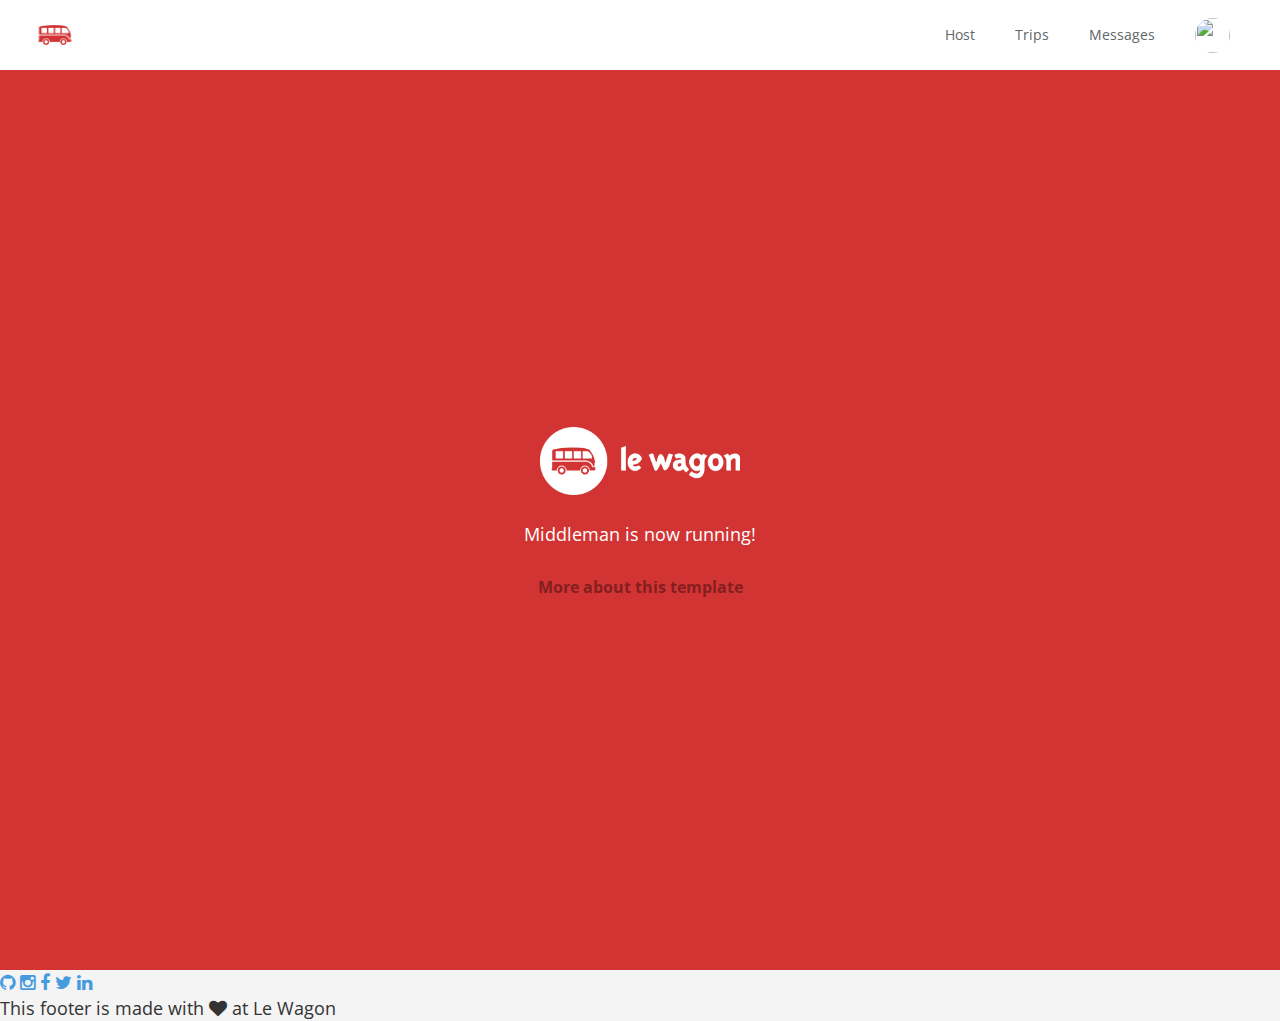
==== index.html @ 8913e729 "Automated commit at 2018-08-06 09:50:48 UTC by middleman-deploy 2.0.0-alpha" ====
<!doctype html>
<html>
  <head>
    <meta charset="utf-8">
    <meta http-equiv="x-ua-compatible" content="ie=edge">
    <meta name="viewport"
          content="width=device-width, initial-scale=1, shrink-to-fit=no">
    <!-- Use the title from a page's frontmatter if it has one -->
    <title>Le Wagon - Middleman</title>
    <link href="stylesheets/application-3c48b980.css" rel="stylesheet" />
    <script src="javascripts/application-93de88c9.js"></script>
    <link href="images/favicon-f15af148.png" rel="icon" type="image/png" />
  </head>
  <body>
    <div class="navbar-wagon">
  <!-- Logo -->
  <a href="/" class="navbar-wagon-brand">
    <img src="images/logo-acc9c0ec.png" alt="logo">
  </a>

  <!-- Right Navigation -->
  <div class="navbar-wagon-right hidden-xs hidden-sm">

    <a href="" class="navbar-wagon-item navbar-wagon-link">Host</a>
    <a href="" class="navbar-wagon-item navbar-wagon-link">Trips</a>
    <a href="" class="navbar-wagon-item navbar-wagon-link">Messages</a>

    <!-- Profile picture with dropdown list -->
    <div class="navbar-wagon-item">
      <div class="dropdown">
        <img src="https://kitt.lewagon.com/placeholder/users/ssaunier" class="avatar dropdown-toggle" id="navbar-wagon-menu" data-toggle="dropdown">
        <ul class="dropdown-menu dropdown-menu-right navbar-wagon-dropdown-menu">
          <li><a href="#">Profile</a></li>
          <li><a href="#">Dashboard</a></li>
          <li><a href="#">Log Out</a></li>
        </ul>
      </div>
    </div>
  </div>

  <!-- Dropdown appearing on mobile only -->
  <div class="navbar-wagon-item hidden-md hidden-lg">
    <div class="dropdown">
      <i class="fa fa-bars dropdown-toggle" data-toggle="dropdown"></i>
      <ul class="dropdown-menu dropdown-menu-right navbar-wagon-dropdown-menu">
        <li><a href="#">Host</a></li>
        <li><a href="#">Trips</a></li>
        <li><a href="#">Messagese</a></li>
      </ul>
    </div>
  </div>
</div>

    <div id="home">
  <div class="home-content">
    <img src="images/logo-acc9c0ec.png" width="200" alt="Logo" />
    <p>
      Middleman is now running!
    </p>
    <p class="about">
      <a href="about.html">More about this template</a>
    </p>
  </div>
</div>

    <div class="footer">
  <div class="footer-links">
    <a href="#"><i class="fa fa-github"></i></a>
    <a href="#"><i class="fa fa-instagram"></i></a>
    <a href="#"><i class="fa fa-facebook"></i></a>
    <a href="#"><i class="fa fa-twitter"></i></a>
    <a href="#"><i class="fa fa-linkedin"></i></a>
  </div>
  <div class="footer-copyright">
    This footer is made with <i class="fa fa-heart"></i> at Le Wagon
  </div>
</div>

  </body>
</html>
---- stylesheets/application-3c48b980.css ----
@import url("https://fonts.googleapis.com/css?family=Open+Sans:400,300,700|Raleway:400,100,300,700,500");/*!
 * Bootstrap v3.3.7 (http://getbootstrap.com)
 * Copyright 2011-2016 Twitter, Inc.
 * Licensed under MIT (https://github.com/twbs/bootstrap/blob/master/LICENSE)
 *//*! normalize.css v3.0.3 | MIT License | github.com/necolas/normalize.css */html{font-family:sans-serif;-ms-text-size-adjust:100%;-webkit-text-size-adjust:100%}body{margin:0}article,aside,details,figcaption,figure,footer,header,hgroup,main,menu,nav,section,summary{display:block}audio,canvas,progress,video{display:inline-block;vertical-align:baseline}audio:not([controls]){display:none;height:0}[hidden],template{display:none}a{background-color:transparent}a:active,a:hover{outline:0}abbr[title]{border-bottom:1px dotted}b,strong{font-weight:bold}dfn{font-style:italic}h1{font-size:2em;margin:0.67em 0}mark{background:#ff0;color:#000}small{font-size:80%}sub,sup{font-size:75%;line-height:0;position:relative;vertical-align:baseline}sup{top:-0.5em}sub{bottom:-0.25em}img{border:0}svg:not(:root){overflow:hidden}figure{margin:1em 40px}hr{-webkit-box-sizing:content-box;box-sizing:content-box;height:0}pre{overflow:auto}code,kbd,pre,samp{font-family:monospace, monospace;font-size:1em}button,input,optgroup,select,textarea{color:inherit;font:inherit;margin:0}button{overflow:visible}button,select{text-transform:none}button,html input[type="button"],input[type="reset"],input[type="submit"]{-webkit-appearance:button;cursor:pointer}button[disabled],html input[disabled]{cursor:default}button::-moz-focus-inner,input::-moz-focus-inner{border:0;padding:0}input{line-height:normal}input[type="checkbox"],input[type="radio"]{-webkit-box-sizing:border-box;box-sizing:border-box;padding:0}input[type="number"]::-webkit-inner-spin-button,input[type="number"]::-webkit-outer-spin-button{height:auto}input[type="search"]{-webkit-appearance:textfield;-webkit-box-sizing:content-box;box-sizing:content-box}input[type="search"]::-webkit-search-cancel-button,input[type="search"]::-webkit-search-decoration{-webkit-appearance:none}fieldset{border:1px solid #c0c0c0;margin:0 2px;padding:0.35em 0.625em 0.75em}legend{border:0;padding:0}textarea{overflow:auto}optgroup{font-weight:bold}table{border-collapse:collapse;border-spacing:0}td,th{padding:0}/*! Source: https://github.com/h5bp/html5-boilerplate/blob/master/src/css/main.css */@media print{*,*:before,*:after{background:transparent !important;color:#000 !important;-webkit-box-shadow:none !important;box-shadow:none !important;text-shadow:none !important}a,a:visited{text-decoration:underline}a[href]:after{content:" (" attr(href) ")"}abbr[title]:after{content:" (" attr(title) ")"}a[href^="#"]:after,a[href^="javascript:"]:after{content:""}pre,blockquote{border:1px solid #999;page-break-inside:avoid}thead{display:table-header-group}tr,img{page-break-inside:avoid}img{max-width:100% !important}p,h2,h3{orphans:3;widows:3}h2,h3{page-break-after:avoid}.navbar{display:none}.btn>.caret,.dropup>.btn>.caret{border-top-color:#000 !important}.label{border:1px solid #000}.table{border-collapse:collapse !important}.table td,.table th{background-color:#fff !important}.table-bordered th,.table-bordered td{border:1px solid #ddd !important}}@font-face{font-family:'Glyphicons Halflings';src:url("../assets/bootstrap/glyphicons-halflings-regular-86b6f62b.eot");src:url("../assets/bootstrap/glyphicons-halflings-regular-86b6f62b.eot?#iefix") format("embedded-opentype"),url("../assets/bootstrap/glyphicons-halflings-regular-ca35b697.woff2") format("woff2"),url("../assets/bootstrap/glyphicons-halflings-regular-278e49a8.woff") format("woff"),url("../assets/bootstrap/glyphicons-halflings-regular-44bc1850.ttf") format("truetype"),url("../assets/bootstrap/glyphicons-halflings-regular-de51a849.svg#glyphicons_halflingsregular") format("svg")}.glyphicon{position:relative;top:1px;display:inline-block;font-family:'Glyphicons Halflings';font-style:normal;font-weight:normal;line-height:1;-webkit-font-smoothing:antialiased;-moz-osx-font-smoothing:grayscale}.glyphicon-asterisk:before{content:"\002a"}.glyphicon-plus:before{content:"\002b"}.glyphicon-euro:before,.glyphicon-eur:before{content:"\20ac"}.glyphicon-minus:before{content:"\2212"}.glyphicon-cloud:before{content:"\2601"}.glyphicon-envelope:before{content:"\2709"}.glyphicon-pencil:before{content:"\270f"}.glyphicon-glass:before{content:"\e001"}.glyphicon-music:before{content:"\e002"}.glyphicon-search:before{content:"\e003"}.glyphicon-heart:before{content:"\e005"}.glyphicon-star:before{content:"\e006"}.glyphicon-star-empty:before{content:"\e007"}.glyphicon-user:before{content:"\e008"}.glyphicon-film:before{content:"\e009"}.glyphicon-th-large:before{content:"\e010"}.glyphicon-th:before{content:"\e011"}.glyphicon-th-list:before{content:"\e012"}.glyphicon-ok:before{content:"\e013"}.glyphicon-remove:before{content:"\e014"}.glyphicon-zoom-in:before{content:"\e015"}.glyphicon-zoom-out:before{content:"\e016"}.glyphicon-off:before{content:"\e017"}.glyphicon-signal:before{content:"\e018"}.glyphicon-cog:before{content:"\e019"}.glyphicon-trash:before{content:"\e020"}.glyphicon-home:before{content:"\e021"}.glyphicon-file:before{content:"\e022"}.glyphicon-time:before{content:"\e023"}.glyphicon-road:before{content:"\e024"}.glyphicon-download-alt:before{content:"\e025"}.glyphicon-download:before{content:"\e026"}.glyphicon-upload:before{content:"\e027"}.glyphicon-inbox:before{content:"\e028"}.glyphicon-play-circle:before{content:"\e029"}.glyphicon-repeat:before{content:"\e030"}.glyphicon-refresh:before{content:"\e031"}.glyphicon-list-alt:before{content:"\e032"}.glyphicon-lock:before{content:"\e033"}.glyphicon-flag:before{content:"\e034"}.glyphicon-headphones:before{content:"\e035"}.glyphicon-volume-off:before{content:"\e036"}.glyphicon-volume-down:before{content:"\e037"}.glyphicon-volume-up:before{content:"\e038"}.glyphicon-qrcode:before{content:"\e039"}.glyphicon-barcode:before{content:"\e040"}.glyphicon-tag:before{content:"\e041"}.glyphicon-tags:before{content:"\e042"}.glyphicon-book:before{content:"\e043"}.glyphicon-bookmark:before{content:"\e044"}.glyphicon-print:before{content:"\e045"}.glyphicon-camera:before{content:"\e046"}.glyphicon-font:before{content:"\e047"}.glyphicon-bold:before{content:"\e048"}.glyphicon-italic:before{content:"\e049"}.glyphicon-text-height:before{content:"\e050"}.glyphicon-text-width:before{content:"\e051"}.glyphicon-align-left:before{content:"\e052"}.glyphicon-align-center:before{content:"\e053"}.glyphicon-align-right:before{content:"\e054"}.glyphicon-align-justify:before{content:"\e055"}.glyphicon-list:before{content:"\e056"}.glyphicon-indent-left:before{content:"\e057"}.glyphicon-indent-right:before{content:"\e058"}.glyphicon-facetime-video:before{content:"\e059"}.glyphicon-picture:before{content:"\e060"}.glyphicon-map-marker:before{content:"\e062"}.glyphicon-adjust:before{content:"\e063"}.glyphicon-tint:before{content:"\e064"}.glyphicon-edit:before{content:"\e065"}.glyphicon-share:before{content:"\e066"}.glyphicon-check:before{content:"\e067"}.glyphicon-move:before{content:"\e068"}.glyphicon-step-backward:before{content:"\e069"}.glyphicon-fast-backward:before{content:"\e070"}.glyphicon-backward:before{content:"\e071"}.glyphicon-play:before{content:"\e072"}.glyphicon-pause:before{content:"\e073"}.glyphicon-stop:before{content:"\e074"}.glyphicon-forward:before{content:"\e075"}.glyphicon-fast-forward:before{content:"\e076"}.glyphicon-step-forward:before{content:"\e077"}.glyphicon-eject:before{content:"\e078"}.glyphicon-chevron-left:before{content:"\e079"}.glyphicon-chevron-right:before{content:"\e080"}.glyphicon-plus-sign:before{content:"\e081"}.glyphicon-minus-sign:before{content:"\e082"}.glyphicon-remove-sign:before{content:"\e083"}.glyphicon-ok-sign:before{content:"\e084"}.glyphicon-question-sign:before{content:"\e085"}.glyphicon-info-sign:before{content:"\e086"}.glyphicon-screenshot:before{content:"\e087"}.glyphicon-remove-circle:before{content:"\e088"}.glyphicon-ok-circle:before{content:"\e089"}.glyphicon-ban-circle:before{content:"\e090"}.glyphicon-arrow-left:before{content:"\e091"}.glyphicon-arrow-right:before{content:"\e092"}.glyphicon-arrow-up:before{content:"\e093"}.glyphicon-arrow-down:before{content:"\e094"}.glyphicon-share-alt:before{content:"\e095"}.glyphicon-resize-full:before{content:"\e096"}.glyphicon-resize-small:before{content:"\e097"}.glyphicon-exclamation-sign:before{content:"\e101"}.glyphicon-gift:before{content:"\e102"}.glyphicon-leaf:before{content:"\e103"}.glyphicon-fire:before{content:"\e104"}.glyphicon-eye-open:before{content:"\e105"}.glyphicon-eye-close:before{content:"\e106"}.glyphicon-warning-sign:before{content:"\e107"}.glyphicon-plane:before{content:"\e108"}.glyphicon-calendar:before{content:"\e109"}.glyphicon-random:before{content:"\e110"}.glyphicon-comment:before{content:"\e111"}.glyphicon-magnet:before{content:"\e112"}.glyphicon-chevron-up:before{content:"\e113"}.glyphicon-chevron-down:before{content:"\e114"}.glyphicon-retweet:before{content:"\e115"}.glyphicon-shopping-cart:before{content:"\e116"}.glyphicon-folder-close:before{content:"\e117"}.glyphicon-folder-open:before{content:"\e118"}.glyphicon-resize-vertical:before{content:"\e119"}.glyphicon-resize-horizontal:before{content:"\e120"}.glyphicon-hdd:before{content:"\e121"}.glyphicon-bullhorn:before{content:"\e122"}.glyphicon-bell:before{content:"\e123"}.glyphicon-certificate:before{content:"\e124"}.glyphicon-thumbs-up:before{content:"\e125"}.glyphicon-thumbs-down:before{content:"\e126"}.glyphicon-hand-right:before{content:"\e127"}.glyphicon-hand-left:before{content:"\e128"}.glyphicon-hand-up:before{content:"\e129"}.glyphicon-hand-down:before{content:"\e130"}.glyphicon-circle-arrow-right:before{content:"\e131"}.glyphicon-circle-arrow-left:before{content:"\e132"}.glyphicon-circle-arrow-up:before{content:"\e133"}.glyphicon-circle-arrow-down:before{content:"\e134"}.glyphicon-globe:before{content:"\e135"}.glyphicon-wrench:before{content:"\e136"}.glyphicon-tasks:before{content:"\e137"}.glyphicon-filter:before{content:"\e138"}.glyphicon-briefcase:before{content:"\e139"}.glyphicon-fullscreen:before{content:"\e140"}.glyphicon-dashboard:before{content:"\e141"}.glyphicon-paperclip:before{content:"\e142"}.glyphicon-heart-empty:before{content:"\e143"}.glyphicon-link:before{content:"\e144"}.glyphicon-phone:before{content:"\e145"}.glyphicon-pushpin:before{content:"\e146"}.glyphicon-usd:before{content:"\e148"}.glyphicon-gbp:before{content:"\e149"}.glyphicon-sort:before{content:"\e150"}.glyphicon-sort-by-alphabet:before{content:"\e151"}.glyphicon-sort-by-alphabet-alt:before{content:"\e152"}.glyphicon-sort-by-order:before{content:"\e153"}.glyphicon-sort-by-order-alt:before{content:"\e154"}.glyphicon-sort-by-attributes:before{content:"\e155"}.glyphicon-sort-by-attributes-alt:before{content:"\e156"}.glyphicon-unchecked:before{content:"\e157"}.glyphicon-expand:before{content:"\e158"}.glyphicon-collapse-down:before{content:"\e159"}.glyphicon-collapse-up:before{content:"\e160"}.glyphicon-log-in:before{content:"\e161"}.glyphicon-flash:before{content:"\e162"}.glyphicon-log-out:before{content:"\e163"}.glyphicon-new-window:before{content:"\e164"}.glyphicon-record:before{content:"\e165"}.glyphicon-save:before{content:"\e166"}.glyphicon-open:before{content:"\e167"}.glyphicon-saved:before{content:"\e168"}.glyphicon-import:before{content:"\e169"}.glyphicon-export:before{content:"\e170"}.glyphicon-send:before{content:"\e171"}.glyphicon-floppy-disk:before{content:"\e172"}.glyphicon-floppy-saved:before{content:"\e173"}.glyphicon-floppy-remove:before{content:"\e174"}.glyphicon-floppy-save:before{content:"\e175"}.glyphicon-floppy-open:before{content:"\e176"}.glyphicon-credit-card:before{content:"\e177"}.glyphicon-transfer:before{content:"\e178"}.glyphicon-cutlery:before{content:"\e179"}.glyphicon-header:before{content:"\e180"}.glyphicon-compressed:before{content:"\e181"}.glyphicon-earphone:before{content:"\e182"}.glyphicon-phone-alt:before{content:"\e183"}.glyphicon-tower:before{content:"\e184"}.glyphicon-stats:before{content:"\e185"}.glyphicon-sd-video:before{content:"\e186"}.glyphicon-hd-video:before{content:"\e187"}.glyphicon-subtitles:before{content:"\e188"}.glyphicon-sound-stereo:before{content:"\e189"}.glyphicon-sound-dolby:before{content:"\e190"}.glyphicon-sound-5-1:before{content:"\e191"}.glyphicon-sound-6-1:before{content:"\e192"}.glyphicon-sound-7-1:before{content:"\e193"}.glyphicon-copyright-mark:before{content:"\e194"}.glyphicon-registration-mark:before{content:"\e195"}.glyphicon-cloud-download:before{content:"\e197"}.glyphicon-cloud-upload:before{content:"\e198"}.glyphicon-tree-conifer:before{content:"\e199"}.glyphicon-tree-deciduous:before{content:"\e200"}.glyphicon-cd:before{content:"\e201"}.glyphicon-save-file:before{content:"\e202"}.glyphicon-open-file:before{content:"\e203"}.glyphicon-level-up:before{content:"\e204"}.glyphicon-copy:before{content:"\e205"}.glyphicon-paste:before{content:"\e206"}.glyphicon-alert:before{content:"\e209"}.glyphicon-equalizer:before{content:"\e210"}.glyphicon-king:before{content:"\e211"}.glyphicon-queen:before{content:"\e212"}.glyphicon-pawn:before{content:"\e213"}.glyphicon-bishop:before{content:"\e214"}.glyphicon-knight:before{content:"\e215"}.glyphicon-baby-formula:before{content:"\e216"}.glyphicon-tent:before{content:"\26fa"}.glyphicon-blackboard:before{content:"\e218"}.glyphicon-bed:before{content:"\e219"}.glyphicon-apple:before{content:"\f8ff"}.glyphicon-erase:before{content:"\e221"}.glyphicon-hourglass:before{content:"\231b"}.glyphicon-lamp:before{content:"\e223"}.glyphicon-duplicate:before{content:"\e224"}.glyphicon-piggy-bank:before{content:"\e225"}.glyphicon-scissors:before{content:"\e226"}.glyphicon-bitcoin:before{content:"\e227"}.glyphicon-btc:before{content:"\e227"}.glyphicon-xbt:before{content:"\e227"}.glyphicon-yen:before{content:"\00a5"}.glyphicon-jpy:before{content:"\00a5"}.glyphicon-ruble:before{content:"\20bd"}.glyphicon-rub:before{content:"\20bd"}.glyphicon-scale:before{content:"\e230"}.glyphicon-ice-lolly:before{content:"\e231"}.glyphicon-ice-lolly-tasted:before{content:"\e232"}.glyphicon-education:before{content:"\e233"}.glyphicon-option-horizontal:before{content:"\e234"}.glyphicon-option-vertical:before{content:"\e235"}.glyphicon-menu-hamburger:before{content:"\e236"}.glyphicon-modal-window:before{content:"\e237"}.glyphicon-oil:before{content:"\e238"}.glyphicon-grain:before{content:"\e239"}.glyphicon-sunglasses:before{content:"\e240"}.glyphicon-text-size:before{content:"\e241"}.glyphicon-text-color:before{content:"\e242"}.glyphicon-text-background:before{content:"\e243"}.glyphicon-object-align-top:before{content:"\e244"}.glyphicon-object-align-bottom:before{content:"\e245"}.glyphicon-object-align-horizontal:before{content:"\e246"}.glyphicon-object-align-left:before{content:"\e247"}.glyphicon-object-align-vertical:before{content:"\e248"}.glyphicon-object-align-right:before{content:"\e249"}.glyphicon-triangle-right:before{content:"\e250"}.glyphicon-triangle-left:before{content:"\e251"}.glyphicon-triangle-bottom:before{content:"\e252"}.glyphicon-triangle-top:before{content:"\e253"}.glyphicon-console:before{content:"\e254"}.glyphicon-superscript:before{content:"\e255"}.glyphicon-subscript:before{content:"\e256"}.glyphicon-menu-left:before{content:"\e257"}.glyphicon-menu-right:before{content:"\e258"}.glyphicon-menu-down:before{content:"\e259"}.glyphicon-menu-up:before{content:"\e260"}*{-webkit-box-sizing:border-box;box-sizing:border-box}*:before,*:after{-webkit-box-sizing:border-box;box-sizing:border-box}html{font-size:10px;-webkit-tap-highlight-color:transparent}body{font-family:"Open Sans", "Helvetica", "sans-serif";font-size:18px;line-height:1.42857143;color:#333333;background-color:#F4F4F4}input,button,select,textarea{font-family:inherit;font-size:inherit;line-height:inherit}a{color:#469AE0;text-decoration:none}a:hover,a:focus{color:#1f74ba;text-decoration:underline}a:focus{outline:5px auto -webkit-focus-ring-color;outline-offset:-2px}figure{margin:0}img{vertical-align:middle}.img-responsive{display:block;max-width:100%;height:auto}.img-rounded{border-radius:2px}.img-thumbnail{padding:4px;line-height:1.42857143;background-color:#F4F4F4;border:1px solid #ddd;border-radius:2px;-webkit-transition:all 0.2s ease-in-out;transition:all 0.2s ease-in-out;display:inline-block;max-width:100%;height:auto}.img-circle{border-radius:50%}hr{margin-top:25px;margin-bottom:25px;border:0;border-top:1px solid #eeeeee}.sr-only{position:absolute;width:1px;height:1px;margin:-1px;padding:0;overflow:hidden;clip:rect(0, 0, 0, 0);border:0}.sr-only-focusable:active,.sr-only-focusable:focus{position:static;width:auto;height:auto;margin:0;overflow:visible;clip:auto}[role="button"]{cursor:pointer}h1,h2,h3,h4,h5,h6,.h1,.h2,.h3,.h4,.h5,.h6{font-family:"Raleway", "Helvetica", "sans-serif";font-weight:500;line-height:1.1;color:inherit}h1 small,h1 .small,h2 small,h2 .small,h3 small,h3 .small,h4 small,h4 .small,h5 small,h5 .small,h6 small,h6 .small,.h1 small,.h1 .small,.h2 small,.h2 .small,.h3 small,.h3 .small,.h4 small,.h4 .small,.h5 small,.h5 .small,.h6 small,.h6 .small{font-weight:normal;line-height:1;color:#777777}h1,.h1,h2,.h2,h3,.h3{margin-top:25px;margin-bottom:12.5px}h1 small,h1 .small,.h1 small,.h1 .small,h2 small,h2 .small,.h2 small,.h2 .small,h3 small,h3 .small,.h3 small,.h3 .small{font-size:65%}h4,.h4,h5,.h5,h6,.h6{margin-top:12.5px;margin-bottom:12.5px}h4 small,h4 .small,.h4 small,.h4 .small,h5 small,h5 .small,.h5 small,.h5 .small,h6 small,h6 .small,.h6 small,.h6 .small{font-size:75%}h1,.h1{font-size:46px}h2,.h2{font-size:38px}h3,.h3{font-size:31px}h4,.h4{font-size:23px}h5,.h5{font-size:18px}h6,.h6{font-size:16px}p{margin:0 0 12.5px}.lead{margin-bottom:25px;font-size:20px;font-weight:300;line-height:1.4}@media (min-width: 768px){.lead{font-size:27px}}small,.small{font-size:88%}mark,.mark{background-color:#fcf8e3;padding:.2em}.text-left{text-align:left}.text-right{text-align:right}.text-center{text-align:center}.text-justify{text-align:justify}.text-nowrap{white-space:nowrap}.text-lowercase{text-transform:lowercase}.text-uppercase,.initialism{text-transform:uppercase}.text-capitalize{text-transform:capitalize}.text-muted{color:#777777}.text-primary{color:#469AE0}a.text-primary:hover,a.text-primary:focus{color:#2381d0}.text-success{color:#3c763d}a.text-success:hover,a.text-success:focus{color:#2b542c}.text-info{color:#31708f}a.text-info:hover,a.text-info:focus{color:#245269}.text-warning{color:#8a6d3b}a.text-warning:hover,a.text-warning:focus{color:#66512c}.text-danger{color:#a94442}a.text-danger:hover,a.text-danger:focus{color:#843534}.bg-primary{color:#fff}.bg-primary{background-color:#469AE0}a.bg-primary:hover,a.bg-primary:focus{background-color:#2381d0}.bg-success{background-color:#dff0d8}a.bg-success:hover,a.bg-success:focus{background-color:#c1e2b3}.bg-info{background-color:#d9edf7}a.bg-info:hover,a.bg-info:focus{background-color:#afd9ee}.bg-warning{background-color:#fcf8e3}a.bg-warning:hover,a.bg-warning:focus{background-color:#f7ecb5}.bg-danger{background-color:#f2dede}a.bg-danger:hover,a.bg-danger:focus{background-color:#e4b9b9}.page-header{padding-bottom:11.5px;margin:50px 0 25px;border-bottom:1px solid #eeeeee}ul,ol{margin-top:0;margin-bottom:12.5px}ul ul,ul ol,ol ul,ol ol{margin-bottom:0}.list-unstyled{padding-left:0;list-style:none}.list-inline{padding-left:0;list-style:none;margin-left:-5px}.list-inline>li{display:inline-block;padding-left:5px;padding-right:5px}dl{margin-top:0;margin-bottom:25px}dt,dd{line-height:1.42857143}dt{font-weight:bold}dd{margin-left:0}.dl-horizontal dd:before,.dl-horizontal dd:after{content:" ";display:table}.dl-horizontal dd:after{clear:both}@media (min-width: 768px){.dl-horizontal dt{float:left;width:160px;clear:left;text-align:right;overflow:hidden;text-overflow:ellipsis;white-space:nowrap}.dl-horizontal dd{margin-left:180px}}abbr[title],abbr[data-original-title]{cursor:help;border-bottom:1px dotted #777777}.initialism{font-size:90%}blockquote{padding:12.5px 25px;margin:0 0 25px;font-size:22.5px;border-left:5px solid #eeeeee}blockquote p:last-child,blockquote ul:last-child,blockquote ol:last-child{margin-bottom:0}blockquote footer,blockquote small,blockquote .small{display:block;font-size:80%;line-height:1.42857143;color:#777777}blockquote footer:before,blockquote small:before,blockquote .small:before{content:'\2014 \00A0'}.blockquote-reverse,blockquote.pull-right{padding-right:15px;padding-left:0;border-right:5px solid #eeeeee;border-left:0;text-align:right}.blockquote-reverse footer:before,.blockquote-reverse small:before,.blockquote-reverse .small:before,blockquote.pull-right footer:before,blockquote.pull-right small:before,blockquote.pull-right .small:before{content:''}.blockquote-reverse footer:after,.blockquote-reverse small:after,.blockquote-reverse .small:after,blockquote.pull-right footer:after,blockquote.pull-right small:after,blockquote.pull-right .small:after{content:'\00A0 \2014'}address{margin-bottom:25px;font-style:normal;line-height:1.42857143}code,kbd,pre,samp{font-family:Menlo, Monaco, Consolas, "Courier New", monospace}code{padding:2px 4px;font-size:90%;color:#c7254e;background-color:#f9f2f4;border-radius:2px}kbd{padding:2px 4px;font-size:90%;color:#fff;background-color:#333;border-radius:2px;-webkit-box-shadow:inset 0 -1px 0 rgba(0,0,0,0.25);box-shadow:inset 0 -1px 0 rgba(0,0,0,0.25)}kbd kbd{padding:0;font-size:100%;font-weight:bold;-webkit-box-shadow:none;box-shadow:none}pre{display:block;padding:12px;margin:0 0 12.5px;font-size:17px;line-height:1.42857143;word-break:break-all;word-wrap:break-word;color:#333333;background-color:#f5f5f5;border:1px solid #ccc;border-radius:2px}pre code{padding:0;font-size:inherit;color:inherit;white-space:pre-wrap;background-color:transparent;border-radius:0}.pre-scrollable{max-height:340px;overflow-y:scroll}.container{margin-right:auto;margin-left:auto;padding-left:15px;padding-right:15px}.container:before,.container:after{content:" ";display:table}.container:after{clear:both}@media (min-width: 768px){.container{width:750px}}@media (min-width: 992px){.container{width:970px}}@media (min-width: 1200px){.container{width:1170px}}.container-fluid{margin-right:auto;margin-left:auto;padding-left:15px;padding-right:15px}.container-fluid:before,.container-fluid:after{content:" ";display:table}.container-fluid:after{clear:both}.row{margin-left:-15px;margin-right:-15px}.row:before,.row:after{content:" ";display:table}.row:after{clear:both}.col-xs-1,.col-sm-1,.col-md-1,.col-lg-1,.col-xs-2,.col-sm-2,.col-md-2,.col-lg-2,.col-xs-3,.col-sm-3,.col-md-3,.col-lg-3,.col-xs-4,.col-sm-4,.col-md-4,.col-lg-4,.col-xs-5,.col-sm-5,.col-md-5,.col-lg-5,.col-xs-6,.col-sm-6,.col-md-6,.col-lg-6,.col-xs-7,.col-sm-7,.col-md-7,.col-lg-7,.col-xs-8,.col-sm-8,.col-md-8,.col-lg-8,.col-xs-9,.col-sm-9,.col-md-9,.col-lg-9,.col-xs-10,.col-sm-10,.col-md-10,.col-lg-10,.col-xs-11,.col-sm-11,.col-md-11,.col-lg-11,.col-xs-12,.col-sm-12,.col-md-12,.col-lg-12{position:relative;min-height:1px;padding-left:15px;padding-right:15px}.col-xs-1,.col-xs-2,.col-xs-3,.col-xs-4,.col-xs-5,.col-xs-6,.col-xs-7,.col-xs-8,.col-xs-9,.col-xs-10,.col-xs-11,.col-xs-12{float:left}.col-xs-1{width:8.33333333%}.col-xs-2{width:16.66666667%}.col-xs-3{width:25%}.col-xs-4{width:33.33333333%}.col-xs-5{width:41.66666667%}.col-xs-6{width:50%}.col-xs-7{width:58.33333333%}.col-xs-8{width:66.66666667%}.col-xs-9{width:75%}.col-xs-10{width:83.33333333%}.col-xs-11{width:91.66666667%}.col-xs-12{width:100%}.col-xs-pull-0{right:auto}.col-xs-pull-1{right:8.33333333%}.col-xs-pull-2{right:16.66666667%}.col-xs-pull-3{right:25%}.col-xs-pull-4{right:33.33333333%}.col-xs-pull-5{right:41.66666667%}.col-xs-pull-6{right:50%}.col-xs-pull-7{right:58.33333333%}.col-xs-pull-8{right:66.66666667%}.col-xs-pull-9{right:75%}.col-xs-pull-10{right:83.33333333%}.col-xs-pull-11{right:91.66666667%}.col-xs-pull-12{right:100%}.col-xs-push-0{left:auto}.col-xs-push-1{left:8.33333333%}.col-xs-push-2{left:16.66666667%}.col-xs-push-3{left:25%}.col-xs-push-4{left:33.33333333%}.col-xs-push-5{left:41.66666667%}.col-xs-push-6{left:50%}.col-xs-push-7{left:58.33333333%}.col-xs-push-8{left:66.66666667%}.col-xs-push-9{left:75%}.col-xs-push-10{left:83.33333333%}.col-xs-push-11{left:91.66666667%}.col-xs-push-12{left:100%}.col-xs-offset-0{margin-left:0%}.col-xs-offset-1{margin-left:8.33333333%}.col-xs-offset-2{margin-left:16.66666667%}.col-xs-offset-3{margin-left:25%}.col-xs-offset-4{margin-left:33.33333333%}.col-xs-offset-5{margin-left:41.66666667%}.col-xs-offset-6{margin-left:50%}.col-xs-offset-7{margin-left:58.33333333%}.col-xs-offset-8{margin-left:66.66666667%}.col-xs-offset-9{margin-left:75%}.col-xs-offset-10{margin-left:83.33333333%}.col-xs-offset-11{margin-left:91.66666667%}.col-xs-offset-12{margin-left:100%}@media (min-width: 768px){.col-sm-1,.col-sm-2,.col-sm-3,.col-sm-4,.col-sm-5,.col-sm-6,.col-sm-7,.col-sm-8,.col-sm-9,.col-sm-10,.col-sm-11,.col-sm-12{float:left}.col-sm-1{width:8.33333333%}.col-sm-2{width:16.66666667%}.col-sm-3{width:25%}.col-sm-4{width:33.33333333%}.col-sm-5{width:41.66666667%}.col-sm-6{width:50%}.col-sm-7{width:58.33333333%}.col-sm-8{width:66.66666667%}.col-sm-9{width:75%}.col-sm-10{width:83.33333333%}.col-sm-11{width:91.66666667%}.col-sm-12{width:100%}.col-sm-pull-0{right:auto}.col-sm-pull-1{right:8.33333333%}.col-sm-pull-2{right:16.66666667%}.col-sm-pull-3{right:25%}.col-sm-pull-4{right:33.33333333%}.col-sm-pull-5{right:41.66666667%}.col-sm-pull-6{right:50%}.col-sm-pull-7{right:58.33333333%}.col-sm-pull-8{right:66.66666667%}.col-sm-pull-9{right:75%}.col-sm-pull-10{right:83.33333333%}.col-sm-pull-11{right:91.66666667%}.col-sm-pull-12{right:100%}.col-sm-push-0{left:auto}.col-sm-push-1{left:8.33333333%}.col-sm-push-2{left:16.66666667%}.col-sm-push-3{left:25%}.col-sm-push-4{left:33.33333333%}.col-sm-push-5{left:41.66666667%}.col-sm-push-6{left:50%}.col-sm-push-7{left:58.33333333%}.col-sm-push-8{left:66.66666667%}.col-sm-push-9{left:75%}.col-sm-push-10{left:83.33333333%}.col-sm-push-11{left:91.66666667%}.col-sm-push-12{left:100%}.col-sm-offset-0{margin-left:0%}.col-sm-offset-1{margin-left:8.33333333%}.col-sm-offset-2{margin-left:16.66666667%}.col-sm-offset-3{margin-left:25%}.col-sm-offset-4{margin-left:33.33333333%}.col-sm-offset-5{margin-left:41.66666667%}.col-sm-offset-6{margin-left:50%}.col-sm-offset-7{margin-left:58.33333333%}.col-sm-offset-8{margin-left:66.66666667%}.col-sm-offset-9{margin-left:75%}.col-sm-offset-10{margin-left:83.33333333%}.col-sm-offset-11{margin-left:91.66666667%}.col-sm-offset-12{margin-left:100%}}@media (min-width: 992px){.col-md-1,.col-md-2,.col-md-3,.col-md-4,.col-md-5,.col-md-6,.col-md-7,.col-md-8,.col-md-9,.col-md-10,.col-md-11,.col-md-12{float:left}.col-md-1{width:8.33333333%}.col-md-2{width:16.66666667%}.col-md-3{width:25%}.col-md-4{width:33.33333333%}.col-md-5{width:41.66666667%}.col-md-6{width:50%}.col-md-7{width:58.33333333%}.col-md-8{width:66.66666667%}.col-md-9{width:75%}.col-md-10{width:83.33333333%}.col-md-11{width:91.66666667%}.col-md-12{width:100%}.col-md-pull-0{right:auto}.col-md-pull-1{right:8.33333333%}.col-md-pull-2{right:16.66666667%}.col-md-pull-3{right:25%}.col-md-pull-4{right:33.33333333%}.col-md-pull-5{right:41.66666667%}.col-md-pull-6{right:50%}.col-md-pull-7{right:58.33333333%}.col-md-pull-8{right:66.66666667%}.col-md-pull-9{right:75%}.col-md-pull-10{right:83.33333333%}.col-md-pull-11{right:91.66666667%}.col-md-pull-12{right:100%}.col-md-push-0{left:auto}.col-md-push-1{left:8.33333333%}.col-md-push-2{left:16.66666667%}.col-md-push-3{left:25%}.col-md-push-4{left:33.33333333%}.col-md-push-5{left:41.66666667%}.col-md-push-6{left:50%}.col-md-push-7{left:58.33333333%}.col-md-push-8{left:66.66666667%}.col-md-push-9{left:75%}.col-md-push-10{left:83.33333333%}.col-md-push-11{left:91.66666667%}.col-md-push-12{left:100%}.col-md-offset-0{margin-left:0%}.col-md-offset-1{margin-left:8.33333333%}.col-md-offset-2{margin-left:16.66666667%}.col-md-offset-3{margin-left:25%}.col-md-offset-4{margin-left:33.33333333%}.col-md-offset-5{margin-left:41.66666667%}.col-md-offset-6{margin-left:50%}.col-md-offset-7{margin-left:58.33333333%}.col-md-offset-8{margin-left:66.66666667%}.col-md-offset-9{margin-left:75%}.col-md-offset-10{margin-left:83.33333333%}.col-md-offset-11{margin-left:91.66666667%}.col-md-offset-12{margin-left:100%}}@media (min-width: 1200px){.col-lg-1,.col-lg-2,.col-lg-3,.col-lg-4,.col-lg-5,.col-lg-6,.col-lg-7,.col-lg-8,.col-lg-9,.col-lg-10,.col-lg-11,.col-lg-12{float:left}.col-lg-1{width:8.33333333%}.col-lg-2{width:16.66666667%}.col-lg-3{width:25%}.col-lg-4{width:33.33333333%}.col-lg-5{width:41.66666667%}.col-lg-6{width:50%}.col-lg-7{width:58.33333333%}.col-lg-8{width:66.66666667%}.col-lg-9{width:75%}.col-lg-10{width:83.33333333%}.col-lg-11{width:91.66666667%}.col-lg-12{width:100%}.col-lg-pull-0{right:auto}.col-lg-pull-1{right:8.33333333%}.col-lg-pull-2{right:16.66666667%}.col-lg-pull-3{right:25%}.col-lg-pull-4{right:33.33333333%}.col-lg-pull-5{right:41.66666667%}.col-lg-pull-6{right:50%}.col-lg-pull-7{right:58.33333333%}.col-lg-pull-8{right:66.66666667%}.col-lg-pull-9{right:75%}.col-lg-pull-10{right:83.33333333%}.col-lg-pull-11{right:91.66666667%}.col-lg-pull-12{right:100%}.col-lg-push-0{left:auto}.col-lg-push-1{left:8.33333333%}.col-lg-push-2{left:16.66666667%}.col-lg-push-3{left:25%}.col-lg-push-4{left:33.33333333%}.col-lg-push-5{left:41.66666667%}.col-lg-push-6{left:50%}.col-lg-push-7{left:58.33333333%}.col-lg-push-8{left:66.66666667%}.col-lg-push-9{left:75%}.col-lg-push-10{left:83.33333333%}.col-lg-push-11{left:91.66666667%}.col-lg-push-12{left:100%}.col-lg-offset-0{margin-left:0%}.col-lg-offset-1{margin-left:8.33333333%}.col-lg-offset-2{margin-left:16.66666667%}.col-lg-offset-3{margin-left:25%}.col-lg-offset-4{margin-left:33.33333333%}.col-lg-offset-5{margin-left:41.66666667%}.col-lg-offset-6{margin-left:50%}.col-lg-offset-7{margin-left:58.33333333%}.col-lg-offset-8{margin-left:66.66666667%}.col-lg-offset-9{margin-left:75%}.col-lg-offset-10{margin-left:83.33333333%}.col-lg-offset-11{margin-left:91.66666667%}.col-lg-offset-12{margin-left:100%}}table{background-color:transparent}caption{padding-top:8px;padding-bottom:8px;color:#777777;text-align:left}th{text-align:left}.table{width:100%;max-width:100%;margin-bottom:25px}.table>thead>tr>th,.table>thead>tr>td,.table>tbody>tr>th,.table>tbody>tr>td,.table>tfoot>tr>th,.table>tfoot>tr>td{padding:8px;line-height:1.42857143;vertical-align:top;border-top:1px solid #ddd}.table>thead>tr>th{vertical-align:bottom;border-bottom:2px solid #ddd}.table>caption+thead>tr:first-child>th,.table>caption+thead>tr:first-child>td,.table>colgroup+thead>tr:first-child>th,.table>colgroup+thead>tr:first-child>td,.table>thead:first-child>tr:first-child>th,.table>thead:first-child>tr:first-child>td{border-top:0}.table>tbody+tbody{border-top:2px solid #ddd}.table .table{background-color:#F4F4F4}.table-condensed>thead>tr>th,.table-condensed>thead>tr>td,.table-condensed>tbody>tr>th,.table-condensed>tbody>tr>td,.table-condensed>tfoot>tr>th,.table-condensed>tfoot>tr>td{padding:5px}.table-bordered{border:1px solid #ddd}.table-bordered>thead>tr>th,.table-bordered>thead>tr>td,.table-bordered>tbody>tr>th,.table-bordered>tbody>tr>td,.table-bordered>tfoot>tr>th,.table-bordered>tfoot>tr>td{border:1px solid #ddd}.table-bordered>thead>tr>th,.table-bordered>thead>tr>td{border-bottom-width:2px}.table-striped>tbody>tr:nth-of-type(odd){background-color:#f9f9f9}.table-hover>tbody>tr:hover{background-color:#f5f5f5}table col[class*="col-"]{position:static;float:none;display:table-column}table td[class*="col-"],table th[class*="col-"]{position:static;float:none;display:table-cell}.table>thead>tr>td.active,.table>thead>tr>th.active,.table>thead>tr.active>td,.table>thead>tr.active>th,.table>tbody>tr>td.active,.table>tbody>tr>th.active,.table>tbody>tr.active>td,.table>tbody>tr.active>th,.table>tfoot>tr>td.active,.table>tfoot>tr>th.active,.table>tfoot>tr.active>td,.table>tfoot>tr.active>th{background-color:#f5f5f5}.table-hover>tbody>tr>td.active:hover,.table-hover>tbody>tr>th.active:hover,.table-hover>tbody>tr.active:hover>td,.table-hover>tbody>tr:hover>.active,.table-hover>tbody>tr.active:hover>th{background-color:#e8e8e8}.table>thead>tr>td.success,.table>thead>tr>th.success,.table>thead>tr.success>td,.table>thead>tr.success>th,.table>tbody>tr>td.success,.table>tbody>tr>th.success,.table>tbody>tr.success>td,.table>tbody>tr.success>th,.table>tfoot>tr>td.success,.table>tfoot>tr>th.success,.table>tfoot>tr.success>td,.table>tfoot>tr.success>th{background-color:#dff0d8}.table-hover>tbody>tr>td.success:hover,.table-hover>tbody>tr>th.success:hover,.table-hover>tbody>tr.success:hover>td,.table-hover>tbody>tr:hover>.success,.table-hover>tbody>tr.success:hover>th{background-color:#d0e9c6}.table>thead>tr>td.info,.table>thead>tr>th.info,.table>thead>tr.info>td,.table>thead>tr.info>th,.table>tbody>tr>td.info,.table>tbody>tr>th.info,.table>tbody>tr.info>td,.table>tbody>tr.info>th,.table>tfoot>tr>td.info,.table>tfoot>tr>th.info,.table>tfoot>tr.info>td,.table>tfoot>tr.info>th{background-color:#d9edf7}.table-hover>tbody>tr>td.info:hover,.table-hover>tbody>tr>th.info:hover,.table-hover>tbody>tr.info:hover>td,.table-hover>tbody>tr:hover>.info,.table-hover>tbody>tr.info:hover>th{background-color:#c4e3f3}.table>thead>tr>td.warning,.table>thead>tr>th.warning,.table>thead>tr.warning>td,.table>thead>tr.warning>th,.table>tbody>tr>td.warning,.table>tbody>tr>th.warning,.table>tbody>tr.warning>td,.table>tbody>tr.warning>th,.table>tfoot>tr>td.warning,.table>tfoot>tr>th.warning,.table>tfoot>tr.warning>td,.table>tfoot>tr.warning>th{background-color:#fcf8e3}.table-hover>tbody>tr>td.warning:hover,.table-hover>tbody>tr>th.warning:hover,.table-hover>tbody>tr.warning:hover>td,.table-hover>tbody>tr:hover>.warning,.table-hover>tbody>tr.warning:hover>th{background-color:#faf2cc}.table>thead>tr>td.danger,.table>thead>tr>th.danger,.table>thead>tr.danger>td,.table>thead>tr.danger>th,.table>tbody>tr>td.danger,.table>tbody>tr>th.danger,.table>tbody>tr.danger>td,.table>tbody>tr.danger>th,.table>tfoot>tr>td.danger,.table>tfoot>tr>th.danger,.table>tfoot>tr.danger>td,.table>tfoot>tr.danger>th{background-color:#f2dede}.table-hover>tbody>tr>td.danger:hover,.table-hover>tbody>tr>th.danger:hover,.table-hover>tbody>tr.danger:hover>td,.table-hover>tbody>tr:hover>.danger,.table-hover>tbody>tr.danger:hover>th{background-color:#ebcccc}.table-responsive{overflow-x:auto;min-height:0.01%}@media screen and (max-width: 767px){.table-responsive{width:100%;margin-bottom:18.75px;overflow-y:hidden;-ms-overflow-style:-ms-autohiding-scrollbar;border:1px solid #ddd}.table-responsive>.table{margin-bottom:0}.table-responsive>.table>thead>tr>th,.table-responsive>.table>thead>tr>td,.table-responsive>.table>tbody>tr>th,.table-responsive>.table>tbody>tr>td,.table-responsive>.table>tfoot>tr>th,.table-responsive>.table>tfoot>tr>td{white-space:nowrap}.table-responsive>.table-bordered{border:0}.table-responsive>.table-bordered>thead>tr>th:first-child,.table-responsive>.table-bordered>thead>tr>td:first-child,.table-responsive>.table-bordered>tbody>tr>th:first-child,.table-responsive>.table-bordered>tbody>tr>td:first-child,.table-responsive>.table-bordered>tfoot>tr>th:first-child,.table-responsive>.table-bordered>tfoot>tr>td:first-child{border-left:0}.table-responsive>.table-bordered>thead>tr>th:last-child,.table-responsive>.table-bordered>thead>tr>td:last-child,.table-responsive>.table-bordered>tbody>tr>th:last-child,.table-responsive>.table-bordered>tbody>tr>td:last-child,.table-responsive>.table-bordered>tfoot>tr>th:last-child,.table-responsive>.table-bordered>tfoot>tr>td:last-child{border-right:0}.table-responsive>.table-bordered>tbody>tr:last-child>th,.table-responsive>.table-bordered>tbody>tr:last-child>td,.table-responsive>.table-bordered>tfoot>tr:last-child>th,.table-responsive>.table-bordered>tfoot>tr:last-child>td{border-bottom:0}}fieldset{padding:0;margin:0;border:0;min-width:0}legend{display:block;width:100%;padding:0;margin-bottom:25px;font-size:27px;line-height:inherit;color:#333333;border:0;border-bottom:1px solid #e5e5e5}label{display:inline-block;max-width:100%;margin-bottom:5px;font-weight:bold}input[type="search"]{-webkit-box-sizing:border-box;box-sizing:border-box}input[type="radio"],input[type="checkbox"]{margin:4px 0 0;margin-top:1px \9;line-height:normal}input[type="file"]{display:block}input[type="range"]{display:block;width:100%}select[multiple],select[size]{height:auto}input[type="file"]:focus,input[type="radio"]:focus,input[type="checkbox"]:focus{outline:5px auto -webkit-focus-ring-color;outline-offset:-2px}output{display:block;padding-top:7px;font-size:18px;line-height:1.42857143;color:#000000}.form-control{display:block;width:100%;height:39px;padding:6px 12px;font-size:18px;line-height:1.42857143;color:#000000;background-color:#fff;background-image:none;border:1px solid #ccc;border-radius:2px;-webkit-box-shadow:inset 0 1px 1px rgba(0,0,0,0.075);box-shadow:inset 0 1px 1px rgba(0,0,0,0.075);-webkit-transition:border-color ease-in-out 0.15s, box-shadow ease-in-out 0.15s;-webkit-transition:border-color ease-in-out 0.15s, -webkit-box-shadow ease-in-out 0.15s;transition:border-color ease-in-out 0.15s, -webkit-box-shadow ease-in-out 0.15s;transition:border-color ease-in-out 0.15s, box-shadow ease-in-out 0.15s;transition:border-color ease-in-out 0.15s, box-shadow ease-in-out 0.15s, -webkit-box-shadow ease-in-out 0.15s}.form-control:focus{border-color:#66afe9;outline:0;-webkit-box-shadow:inset 0 1px 1px rgba(0,0,0,0.075),0 0 8px rgba(102,175,233,0.6);box-shadow:inset 0 1px 1px rgba(0,0,0,0.075),0 0 8px rgba(102,175,233,0.6)}.form-control::-moz-placeholder{color:#999;opacity:1}.form-control:-ms-input-placeholder{color:#999}.form-control::-webkit-input-placeholder{color:#999}.form-control::-ms-expand{border:0;background-color:transparent}.form-control[disabled],.form-control[readonly],fieldset[disabled] .form-control{background-color:#eeeeee;opacity:1}.form-control[disabled],fieldset[disabled] .form-control{cursor:not-allowed}textarea.form-control{height:auto}input[type="search"]{-webkit-appearance:none}@media screen and (-webkit-min-device-pixel-ratio: 0){input[type="date"].form-control,input[type="time"].form-control,input[type="datetime-local"].form-control,input[type="month"].form-control{line-height:39px}input[type="date"].input-sm,.input-group-sm>input[type="date"].form-control,.input-group-sm>input[type="date"].input-group-addon,.input-group-sm>.input-group-btn>input[type="date"].btn,.input-group-sm input[type="date"],input[type="time"].input-sm,.input-group-sm>input[type="time"].form-control,.input-group-sm>input[type="time"].input-group-addon,.input-group-sm>.input-group-btn>input[type="time"].btn,.input-group-sm input[type="time"],input[type="datetime-local"].input-sm,.input-group-sm>input[type="datetime-local"].form-control,.input-group-sm>input[type="datetime-local"].input-group-addon,.input-group-sm>.input-group-btn>input[type="datetime-local"].btn,.input-group-sm input[type="datetime-local"],input[type="month"].input-sm,.input-group-sm>input[type="month"].form-control,.input-group-sm>input[type="month"].input-group-addon,.input-group-sm>.input-group-btn>input[type="month"].btn,.input-group-sm input[type="month"]{line-height:36px}input[type="date"].input-lg,.input-group-lg>input[type="date"].form-control,.input-group-lg>input[type="date"].input-group-addon,.input-group-lg>.input-group-btn>input[type="date"].btn,.input-group-lg input[type="date"],input[type="time"].input-lg,.input-group-lg>input[type="time"].form-control,.input-group-lg>input[type="time"].input-group-addon,.input-group-lg>.input-group-btn>input[type="time"].btn,.input-group-lg input[type="time"],input[type="datetime-local"].input-lg,.input-group-lg>input[type="datetime-local"].form-control,.input-group-lg>input[type="datetime-local"].input-group-addon,.input-group-lg>.input-group-btn>input[type="datetime-local"].btn,.input-group-lg input[type="datetime-local"],input[type="month"].input-lg,.input-group-lg>input[type="month"].form-control,.input-group-lg>input[type="month"].input-group-addon,.input-group-lg>.input-group-btn>input[type="month"].btn,.input-group-lg input[type="month"]{line-height:53px}}.form-group{margin-bottom:15px}.radio,.checkbox{position:relative;display:block;margin-top:10px;margin-bottom:10px}.radio label,.checkbox label{min-height:25px;padding-left:20px;margin-bottom:0;font-weight:normal;cursor:pointer}.radio input[type="radio"],.radio-inline input[type="radio"],.checkbox input[type="checkbox"],.checkbox-inline input[type="checkbox"]{position:absolute;margin-left:-20px;margin-top:4px \9}.radio+.radio,.checkbox+.checkbox{margin-top:-5px}.radio-inline,.checkbox-inline{position:relative;display:inline-block;padding-left:20px;margin-bottom:0;vertical-align:middle;font-weight:normal;cursor:pointer}.radio-inline+.radio-inline,.checkbox-inline+.checkbox-inline{margin-top:0;margin-left:10px}input[type="radio"][disabled],input[type="radio"].disabled,fieldset[disabled] input[type="radio"],input[type="checkbox"][disabled],input[type="checkbox"].disabled,fieldset[disabled] input[type="checkbox"]{cursor:not-allowed}.radio-inline.disabled,fieldset[disabled] .radio-inline,.checkbox-inline.disabled,fieldset[disabled] .checkbox-inline{cursor:not-allowed}.radio.disabled label,fieldset[disabled] .radio label,.checkbox.disabled label,fieldset[disabled] .checkbox label{cursor:not-allowed}.form-control-static{padding-top:7px;padding-bottom:7px;margin-bottom:0;min-height:43px}.form-control-static.input-lg,.input-group-lg>.form-control-static.form-control,.input-group-lg>.form-control-static.input-group-addon,.input-group-lg>.input-group-btn>.form-control-static.btn,.form-control-static.input-sm,.input-group-sm>.form-control-static.form-control,.input-group-sm>.form-control-static.input-group-addon,.input-group-sm>.input-group-btn>.form-control-static.btn{padding-left:0;padding-right:0}.input-sm,.input-group-sm>.form-control,.input-group-sm>.input-group-addon,.input-group-sm>.input-group-btn>.btn{height:36px;padding:5px 10px;font-size:16px;line-height:1.5;border-radius:2px}select.input-sm,.input-group-sm>select.form-control,.input-group-sm>select.input-group-addon,.input-group-sm>.input-group-btn>select.btn{height:36px;line-height:36px}textarea.input-sm,.input-group-sm>textarea.form-control,.input-group-sm>textarea.input-group-addon,.input-group-sm>.input-group-btn>textarea.btn,select[multiple].input-sm,.input-group-sm>select[multiple].form-control,.input-group-sm>select[multiple].input-group-addon,.input-group-sm>.input-group-btn>select[multiple].btn{height:auto}.form-group-sm .form-control{height:36px;padding:5px 10px;font-size:16px;line-height:1.5;border-radius:2px}.form-group-sm select.form-control{height:36px;line-height:36px}.form-group-sm textarea.form-control,.form-group-sm select[multiple].form-control{height:auto}.form-group-sm .form-control-static{height:36px;min-height:41px;padding:6px 10px;font-size:16px;line-height:1.5}.input-lg,.input-group-lg>.form-control,.input-group-lg>.input-group-addon,.input-group-lg>.input-group-btn>.btn{height:53px;padding:10px 16px;font-size:23px;line-height:1.3333333;border-radius:2px}select.input-lg,.input-group-lg>select.form-control,.input-group-lg>select.input-group-addon,.input-group-lg>.input-group-btn>select.btn{height:53px;line-height:53px}textarea.input-lg,.input-group-lg>textarea.form-control,.input-group-lg>textarea.input-group-addon,.input-group-lg>.input-group-btn>textarea.btn,select[multiple].input-lg,.input-group-lg>select[multiple].form-control,.input-group-lg>select[multiple].input-group-addon,.input-group-lg>.input-group-btn>select[multiple].btn{height:auto}.form-group-lg .form-control{height:53px;padding:10px 16px;font-size:23px;line-height:1.3333333;border-radius:2px}.form-group-lg select.form-control{height:53px;line-height:53px}.form-group-lg textarea.form-control,.form-group-lg select[multiple].form-control{height:auto}.form-group-lg .form-control-static{height:53px;min-height:48px;padding:11px 16px;font-size:23px;line-height:1.3333333}.has-feedback{position:relative}.has-feedback .form-control{padding-right:48.75px}.form-control-feedback{position:absolute;top:0;right:0;z-index:2;display:block;width:39px;height:39px;line-height:39px;text-align:center;pointer-events:none}.input-lg+.form-control-feedback,.input-group-lg>.form-control+.form-control-feedback,.input-group-lg>.input-group-addon+.form-control-feedback,.input-group-lg>.input-group-btn>.btn+.form-control-feedback,.input-group-lg+.form-control-feedback,.form-group-lg .form-control+.form-control-feedback{width:53px;height:53px;line-height:53px}.input-sm+.form-control-feedback,.input-group-sm>.form-control+.form-control-feedback,.input-group-sm>.input-group-addon+.form-control-feedback,.input-group-sm>.input-group-btn>.btn+.form-control-feedback,.input-group-sm+.form-control-feedback,.form-group-sm .form-control+.form-control-feedback{width:36px;height:36px;line-height:36px}.has-success .help-block,.has-success .control-label,.has-success .radio,.has-success .checkbox,.has-success .radio-inline,.has-success .checkbox-inline,.has-success.radio label,.has-success.checkbox label,.has-success.radio-inline label,.has-success.checkbox-inline label{color:#3c763d}.has-success .form-control{border-color:#3c763d;-webkit-box-shadow:inset 0 1px 1px rgba(0,0,0,0.075);box-shadow:inset 0 1px 1px rgba(0,0,0,0.075)}.has-success .form-control:focus{border-color:#2b542c;-webkit-box-shadow:inset 0 1px 1px rgba(0,0,0,0.075),0 0 6px #67b168;box-shadow:inset 0 1px 1px rgba(0,0,0,0.075),0 0 6px #67b168}.has-success .input-group-addon{color:#3c763d;border-color:#3c763d;background-color:#dff0d8}.has-success .form-control-feedback{color:#3c763d}.has-warning .help-block,.has-warning .control-label,.has-warning .radio,.has-warning .checkbox,.has-warning .radio-inline,.has-warning .checkbox-inline,.has-warning.radio label,.has-warning.checkbox label,.has-warning.radio-inline label,.has-warning.checkbox-inline label{color:#8a6d3b}.has-warning .form-control{border-color:#8a6d3b;-webkit-box-shadow:inset 0 1px 1px rgba(0,0,0,0.075);box-shadow:inset 0 1px 1px rgba(0,0,0,0.075)}.has-warning .form-control:focus{border-color:#66512c;-webkit-box-shadow:inset 0 1px 1px rgba(0,0,0,0.075),0 0 6px #c0a16b;box-shadow:inset 0 1px 1px rgba(0,0,0,0.075),0 0 6px #c0a16b}.has-warning .input-group-addon{color:#8a6d3b;border-color:#8a6d3b;background-color:#fcf8e3}.has-warning .form-control-feedback{color:#8a6d3b}.has-error .help-block,.has-error .control-label,.has-error .radio,.has-error .checkbox,.has-error .radio-inline,.has-error .checkbox-inline,.has-error.radio label,.has-error.checkbox label,.has-error.radio-inline label,.has-error.checkbox-inline label{color:#a94442}.has-error .form-control{border-color:#a94442;-webkit-box-shadow:inset 0 1px 1px rgba(0,0,0,0.075);box-shadow:inset 0 1px 1px rgba(0,0,0,0.075)}.has-error .form-control:focus{border-color:#843534;-webkit-box-shadow:inset 0 1px 1px rgba(0,0,0,0.075),0 0 6px #ce8483;box-shadow:inset 0 1px 1px rgba(0,0,0,0.075),0 0 6px #ce8483}.has-error .input-group-addon{color:#a94442;border-color:#a94442;background-color:#f2dede}.has-error .form-control-feedback{color:#a94442}.has-feedback label ~ .form-control-feedback{top:30px}.has-feedback label.sr-only ~ .form-control-feedback{top:0}.help-block{display:block;margin-top:5px;margin-bottom:10px;color:#737373}@media (min-width: 768px){.form-inline .form-group{display:inline-block;margin-bottom:0;vertical-align:middle}.form-inline .form-control{display:inline-block;width:auto;vertical-align:middle}.form-inline .form-control-static{display:inline-block}.form-inline .input-group{display:inline-table;vertical-align:middle}.form-inline .input-group .input-group-addon,.form-inline .input-group .input-group-btn,.form-inline .input-group .form-control{width:auto}.form-inline .input-group>.form-control{width:100%}.form-inline .control-label{margin-bottom:0;vertical-align:middle}.form-inline .radio,.form-inline .checkbox{display:inline-block;margin-top:0;margin-bottom:0;vertical-align:middle}.form-inline .radio label,.form-inline .checkbox label{padding-left:0}.form-inline .radio input[type="radio"],.form-inline .checkbox input[type="checkbox"]{position:relative;margin-left:0}.form-inline .has-feedback .form-control-feedback{top:0}}.form-horizontal .radio,.form-horizontal .checkbox,.form-horizontal .radio-inline,.form-horizontal .checkbox-inline{margin-top:0;margin-bottom:0;padding-top:7px}.form-horizontal .radio,.form-horizontal .checkbox{min-height:32px}.form-horizontal .form-group{margin-left:-15px;margin-right:-15px}.form-horizontal .form-group:before,.form-horizontal .form-group:after{content:" ";display:table}.form-horizontal .form-group:after{clear:both}@media (min-width: 768px){.form-horizontal .control-label{text-align:right;margin-bottom:0;padding-top:7px}}.form-horizontal .has-feedback .form-control-feedback{right:15px}@media (min-width: 768px){.form-horizontal .form-group-lg .control-label{padding-top:11px;font-size:23px}}@media (min-width: 768px){.form-horizontal .form-group-sm .control-label{padding-top:6px;font-size:16px}}.btn{display:inline-block;margin-bottom:0;font-weight:normal;text-align:center;vertical-align:middle;-ms-touch-action:manipulation;touch-action:manipulation;cursor:pointer;background-image:none;border:1px solid transparent;white-space:nowrap;padding:6px 12px;font-size:18px;line-height:1.42857143;border-radius:2px;-webkit-user-select:none;-moz-user-select:none;-ms-user-select:none;user-select:none}.btn:focus,.btn.focus,.btn:active:focus,.btn:active.focus,.btn.active:focus,.btn.active.focus{outline:5px auto -webkit-focus-ring-color;outline-offset:-2px}.btn:hover,.btn:focus,.btn.focus{color:#333;text-decoration:none}.btn:active,.btn.active{outline:0;background-image:none;-webkit-box-shadow:inset 0 3px 5px rgba(0,0,0,0.125);box-shadow:inset 0 3px 5px rgba(0,0,0,0.125)}.btn.disabled,.btn[disabled],fieldset[disabled] .btn{cursor:not-allowed;opacity:0.65;filter:alpha(opacity=65);-webkit-box-shadow:none;box-shadow:none}a.btn.disabled,fieldset[disabled] a.btn{pointer-events:none}.btn-default{color:#333;background-color:#fff;border-color:#ccc}.btn-default:focus,.btn-default.focus{color:#333;background-color:#e6e6e6;border-color:#8c8c8c}.btn-default:hover{color:#333;background-color:#e6e6e6;border-color:#adadad}.btn-default:active,.btn-default.active,.open>.btn-default.dropdown-toggle{color:#333;background-color:#e6e6e6;border-color:#adadad}.btn-default:active:hover,.btn-default:active:focus,.btn-default:active.focus,.btn-default.active:hover,.btn-default.active:focus,.btn-default.active.focus,.open>.btn-default.dropdown-toggle:hover,.open>.btn-default.dropdown-toggle:focus,.open>.btn-default.dropdown-toggle.focus{color:#333;background-color:#d4d4d4;border-color:#8c8c8c}.btn-default:active,.btn-default.active,.open>.btn-default.dropdown-toggle{background-image:none}.btn-default.disabled:hover,.btn-default.disabled:focus,.btn-default.disabled.focus,.btn-default[disabled]:hover,.btn-default[disabled]:focus,.btn-default[disabled].focus,fieldset[disabled] .btn-default:hover,fieldset[disabled] .btn-default:focus,fieldset[disabled] .btn-default.focus{background-color:#fff;border-color:#ccc}.btn-default .badge{color:#fff;background-color:#333}.btn-primary{color:#fff;background-color:#469AE0;border-color:#308edc}.btn-primary:focus,.btn-primary.focus{color:#fff;background-color:#2381d0;border-color:#144b79}.btn-primary:hover{color:#fff;background-color:#2381d0;border-color:#1e6eb2}.btn-primary:active,.btn-primary.active,.open>.btn-primary.dropdown-toggle{color:#fff;background-color:#2381d0;border-color:#1e6eb2}.btn-primary:active:hover,.btn-primary:active:focus,.btn-primary:active.focus,.btn-primary.active:hover,.btn-primary.active:focus,.btn-primary.active.focus,.open>.btn-primary.dropdown-toggle:hover,.open>.btn-primary.dropdown-toggle:focus,.open>.btn-primary.dropdown-toggle.focus{color:#fff;background-color:#1e6eb2;border-color:#144b79}.btn-primary:active,.btn-primary.active,.open>.btn-primary.dropdown-toggle{background-image:none}.btn-primary.disabled:hover,.btn-primary.disabled:focus,.btn-primary.disabled.focus,.btn-primary[disabled]:hover,.btn-primary[disabled]:focus,.btn-primary[disabled].focus,fieldset[disabled] .btn-primary:hover,fieldset[disabled] .btn-primary:focus,fieldset[disabled] .btn-primary.focus{background-color:#469AE0;border-color:#308edc}.btn-primary .badge{color:#469AE0;background-color:#fff}.btn-success{color:#fff;background-color:#32B796;border-color:#2da386}.btn-success:focus,.btn-success.focus{color:#fff;background-color:#278f75;border-color:#113f34}.btn-success:hover{color:#fff;background-color:#278f75;border-color:#1f735e}.btn-success:active,.btn-success.active,.open>.btn-success.dropdown-toggle{color:#fff;background-color:#278f75;border-color:#1f735e}.btn-success:active:hover,.btn-success:active:focus,.btn-success:active.focus,.btn-success.active:hover,.btn-success.active:focus,.btn-success.active.focus,.open>.btn-success.dropdown-toggle:hover,.open>.btn-success.dropdown-toggle:focus,.open>.btn-success.dropdown-toggle.focus{color:#fff;background-color:#1f735e;border-color:#113f34}.btn-success:active,.btn-success.active,.open>.btn-success.dropdown-toggle{background-image:none}.btn-success.disabled:hover,.btn-success.disabled:focus,.btn-success.disabled.focus,.btn-success[disabled]:hover,.btn-success[disabled]:focus,.btn-success[disabled].focus,fieldset[disabled] .btn-success:hover,fieldset[disabled] .btn-success:focus,fieldset[disabled] .btn-success.focus{background-color:#32B796;border-color:#2da386}.btn-success .badge{color:#32B796;background-color:#fff}.btn-info{color:#fff;background-color:#FDB631;border-color:#fdad18}.btn-info:focus,.btn-info.focus{color:#fff;background-color:#f9a302;border-color:#946101}.btn-info:hover{color:#fff;background-color:#f9a302;border-color:#d58c02}.btn-info:active,.btn-info.active,.open>.btn-info.dropdown-toggle{color:#fff;background-color:#f9a302;border-color:#d58c02}.btn-info:active:hover,.btn-info:active:focus,.btn-info:active.focus,.btn-info.active:hover,.btn-info.active:focus,.btn-info.active.focus,.open>.btn-info.dropdown-toggle:hover,.open>.btn-info.dropdown-toggle:focus,.open>.btn-info.dropdown-toggle.focus{color:#fff;background-color:#d58c02;border-color:#946101}.btn-info:active,.btn-info.active,.open>.btn-info.dropdown-toggle{background-image:none}.btn-info.disabled:hover,.btn-info.disabled:focus,.btn-info.disabled.focus,.btn-info[disabled]:hover,.btn-info[disabled]:focus,.btn-info[disabled].focus,fieldset[disabled] .btn-info:hover,fieldset[disabled] .btn-info:focus,fieldset[disabled] .btn-info.focus{background-color:#FDB631;border-color:#fdad18}.btn-info .badge{color:#FDB631;background-color:#fff}.btn-warning{color:#fff;background-color:#E67E22;border-color:#d67118}.btn-warning:focus,.btn-warning.focus{color:#fff;background-color:#bf6516;border-color:#64350b}.btn-warning:hover{color:#fff;background-color:#bf6516;border-color:#9f5412}.btn-warning:active,.btn-warning.active,.open>.btn-warning.dropdown-toggle{color:#fff;background-color:#bf6516;border-color:#9f5412}.btn-warning:active:hover,.btn-warning:active:focus,.btn-warning:active.focus,.btn-warning.active:hover,.btn-warning.active:focus,.btn-warning.active.focus,.open>.btn-warning.dropdown-toggle:hover,.open>.btn-warning.dropdown-toggle:focus,.open>.btn-warning.dropdown-toggle.focus{color:#fff;background-color:#9f5412;border-color:#64350b}.btn-warning:active,.btn-warning.active,.open>.btn-warning.dropdown-toggle{background-image:none}.btn-warning.disabled:hover,.btn-warning.disabled:focus,.btn-warning.disabled.focus,.btn-warning[disabled]:hover,.btn-warning[disabled]:focus,.btn-warning[disabled].focus,fieldset[disabled] .btn-warning:hover,fieldset[disabled] .btn-warning:focus,fieldset[disabled] .btn-warning.focus{background-color:#E67E22;border-color:#d67118}.btn-warning .badge{color:#E67E22;background-color:#fff}.btn-danger{color:#fff;background-color:#EE5F5B;border-color:#ec4844}.btn-danger:focus,.btn-danger.focus{color:#fff;background-color:#e9322d;border-color:#9f1411}.btn-danger:hover{color:#fff;background-color:#e9322d;border-color:#dc1c17}.btn-danger:active,.btn-danger.active,.open>.btn-danger.dropdown-toggle{color:#fff;background-color:#e9322d;border-color:#dc1c17}.btn-danger:active:hover,.btn-danger:active:focus,.btn-danger:active.focus,.btn-danger.active:hover,.btn-danger.active:focus,.btn-danger.active.focus,.open>.btn-danger.dropdown-toggle:hover,.open>.btn-danger.dropdown-toggle:focus,.open>.btn-danger.dropdown-toggle.focus{color:#fff;background-color:#dc1c17;border-color:#9f1411}.btn-danger:active,.btn-danger.active,.open>.btn-danger.dropdown-toggle{background-image:none}.btn-danger.disabled:hover,.btn-danger.disabled:focus,.btn-danger.disabled.focus,.btn-danger[disabled]:hover,.btn-danger[disabled]:focus,.btn-danger[disabled].focus,fieldset[disabled] .btn-danger:hover,fieldset[disabled] .btn-danger:focus,fieldset[disabled] .btn-danger.focus{background-color:#EE5F5B;border-color:#ec4844}.btn-danger .badge{color:#EE5F5B;background-color:#fff}.btn-link{color:#469AE0;font-weight:normal;border-radius:0}.btn-link,.btn-link:active,.btn-link.active,.btn-link[disabled],fieldset[disabled] .btn-link{background-color:transparent;-webkit-box-shadow:none;box-shadow:none}.btn-link,.btn-link:hover,.btn-link:focus,.btn-link:active{border-color:transparent}.btn-link:hover,.btn-link:focus{color:#1f74ba;text-decoration:underline;background-color:transparent}.btn-link[disabled]:hover,.btn-link[disabled]:focus,fieldset[disabled] .btn-link:hover,fieldset[disabled] .btn-link:focus{color:#777777;text-decoration:none}.btn-lg,.btn-group-lg>.btn{padding:10px 16px;font-size:23px;line-height:1.3333333;border-radius:2px}.btn-sm,.btn-group-sm>.btn{padding:5px 10px;font-size:16px;line-height:1.5;border-radius:2px}.btn-xs,.btn-group-xs>.btn{padding:1px 5px;font-size:16px;line-height:1.5;border-radius:2px}.btn-block{display:block;width:100%}.btn-block+.btn-block{margin-top:5px}input[type="submit"].btn-block,input[type="reset"].btn-block,input[type="button"].btn-block{width:100%}.fade{opacity:0;-webkit-transition:opacity 0.15s linear;transition:opacity 0.15s linear}.fade.in{opacity:1}.collapse{display:none}.collapse.in{display:block}tr.collapse.in{display:table-row}tbody.collapse.in{display:table-row-group}.collapsing{position:relative;height:0;overflow:hidden;-webkit-transition-property:height, visibility;transition-property:height, visibility;-webkit-transition-duration:0.35s;transition-duration:0.35s;-webkit-transition-timing-function:ease;transition-timing-function:ease}.caret{display:inline-block;width:0;height:0;margin-left:2px;vertical-align:middle;border-top:4px dashed;border-top:4px solid \9;border-right:4px solid transparent;border-left:4px solid transparent}.dropup,.dropdown{position:relative}.dropdown-toggle:focus{outline:0}.dropdown-menu{position:absolute;top:100%;left:0;z-index:1000;display:none;float:left;min-width:160px;padding:5px 0;margin:2px 0 0;list-style:none;font-size:18px;text-align:left;background-color:#fff;border:1px solid #ccc;border:1px solid rgba(0,0,0,0.15);border-radius:2px;-webkit-box-shadow:0 6px 12px rgba(0,0,0,0.175);box-shadow:0 6px 12px rgba(0,0,0,0.175);background-clip:padding-box}.dropdown-menu.pull-right{right:0;left:auto}.dropdown-menu .divider{height:1px;margin:11.5px 0;overflow:hidden;background-color:#e5e5e5}.dropdown-menu>li>a{display:block;padding:3px 20px;clear:both;font-weight:normal;line-height:1.42857143;color:#333333;white-space:nowrap}.dropdown-menu>li>a:hover,.dropdown-menu>li>a:focus{text-decoration:none;color:#262626;background-color:#f5f5f5}.dropdown-menu>.active>a,.dropdown-menu>.active>a:hover,.dropdown-menu>.active>a:focus{color:#fff;text-decoration:none;outline:0;background-color:#469AE0}.dropdown-menu>.disabled>a,.dropdown-menu>.disabled>a:hover,.dropdown-menu>.disabled>a:focus{color:#777777}.dropdown-menu>.disabled>a:hover,.dropdown-menu>.disabled>a:focus{text-decoration:none;background-color:transparent;background-image:none;filter:progid:DXImageTransform.Microsoft.gradient(enabled = false);cursor:not-allowed}.open>.dropdown-menu{display:block}.open>a{outline:0}.dropdown-menu-right{left:auto;right:0}.dropdown-menu-left{left:0;right:auto}.dropdown-header{display:block;padding:3px 20px;font-size:16px;line-height:1.42857143;color:#777777;white-space:nowrap}.dropdown-backdrop{position:fixed;left:0;right:0;bottom:0;top:0;z-index:990}.pull-right>.dropdown-menu{right:0;left:auto}.dropup .caret,.navbar-fixed-bottom .dropdown .caret{border-top:0;border-bottom:4px dashed;border-bottom:4px solid \9;content:""}.dropup .dropdown-menu,.navbar-fixed-bottom .dropdown .dropdown-menu{top:auto;bottom:100%;margin-bottom:2px}@media (min-width: 768px){.navbar-right .dropdown-menu{right:0;left:auto}.navbar-right .dropdown-menu-left{left:0;right:auto}}.btn-group,.btn-group-vertical{position:relative;display:inline-block;vertical-align:middle}.btn-group>.btn,.btn-group-vertical>.btn{position:relative;float:left}.btn-group>.btn:hover,.btn-group>.btn:focus,.btn-group>.btn:active,.btn-group>.btn.active,.btn-group-vertical>.btn:hover,.btn-group-vertical>.btn:focus,.btn-group-vertical>.btn:active,.btn-group-vertical>.btn.active{z-index:2}.btn-group .btn+.btn,.btn-group .btn+.btn-group,.btn-group .btn-group+.btn,.btn-group .btn-group+.btn-group{margin-left:-1px}.btn-toolbar{margin-left:-5px}.btn-toolbar:before,.btn-toolbar:after{content:" ";display:table}.btn-toolbar:after{clear:both}.btn-toolbar .btn,.btn-toolbar .btn-group,.btn-toolbar .input-group{float:left}.btn-toolbar>.btn,.btn-toolbar>.btn-group,.btn-toolbar>.input-group{margin-left:5px}.btn-group>.btn:not(:first-child):not(:last-child):not(.dropdown-toggle){border-radius:0}.btn-group>.btn:first-child{margin-left:0}.btn-group>.btn:first-child:not(:last-child):not(.dropdown-toggle){border-bottom-right-radius:0;border-top-right-radius:0}.btn-group>.btn:last-child:not(:first-child),.btn-group>.dropdown-toggle:not(:first-child){border-bottom-left-radius:0;border-top-left-radius:0}.btn-group>.btn-group{float:left}.btn-group>.btn-group:not(:first-child):not(:last-child)>.btn{border-radius:0}.btn-group>.btn-group:first-child:not(:last-child)>.btn:last-child,.btn-group>.btn-group:first-child:not(:last-child)>.dropdown-toggle{border-bottom-right-radius:0;border-top-right-radius:0}.btn-group>.btn-group:last-child:not(:first-child)>.btn:first-child{border-bottom-left-radius:0;border-top-left-radius:0}.btn-group .dropdown-toggle:active,.btn-group.open .dropdown-toggle{outline:0}.btn-group>.btn+.dropdown-toggle{padding-left:8px;padding-right:8px}.btn-group>.btn-lg+.dropdown-toggle,.btn-group-lg.btn-group>.btn+.dropdown-toggle{padding-left:12px;padding-right:12px}.btn-group.open .dropdown-toggle{-webkit-box-shadow:inset 0 3px 5px rgba(0,0,0,0.125);box-shadow:inset 0 3px 5px rgba(0,0,0,0.125)}.btn-group.open .dropdown-toggle.btn-link{-webkit-box-shadow:none;box-shadow:none}.btn .caret{margin-left:0}.btn-lg .caret,.btn-group-lg>.btn .caret{border-width:5px 5px 0;border-bottom-width:0}.dropup .btn-lg .caret,.dropup .btn-group-lg>.btn .caret{border-width:0 5px 5px}.btn-group-vertical>.btn,.btn-group-vertical>.btn-group,.btn-group-vertical>.btn-group>.btn{display:block;float:none;width:100%;max-width:100%}.btn-group-vertical>.btn-group:before,.btn-group-vertical>.btn-group:after{content:" ";display:table}.btn-group-vertical>.btn-group:after{clear:both}.btn-group-vertical>.btn-group>.btn{float:none}.btn-group-vertical>.btn+.btn,.btn-group-vertical>.btn+.btn-group,.btn-group-vertical>.btn-group+.btn,.btn-group-vertical>.btn-group+.btn-group{margin-top:-1px;margin-left:0}.btn-group-vertical>.btn:not(:first-child):not(:last-child){border-radius:0}.btn-group-vertical>.btn:first-child:not(:last-child){border-top-right-radius:2px;border-top-left-radius:2px;border-bottom-right-radius:0;border-bottom-left-radius:0}.btn-group-vertical>.btn:last-child:not(:first-child){border-top-right-radius:0;border-top-left-radius:0;border-bottom-right-radius:2px;border-bottom-left-radius:2px}.btn-group-vertical>.btn-group:not(:first-child):not(:last-child)>.btn{border-radius:0}.btn-group-vertical>.btn-group:first-child:not(:last-child)>.btn:last-child,.btn-group-vertical>.btn-group:first-child:not(:last-child)>.dropdown-toggle{border-bottom-right-radius:0;border-bottom-left-radius:0}.btn-group-vertical>.btn-group:last-child:not(:first-child)>.btn:first-child{border-top-right-radius:0;border-top-left-radius:0}.btn-group-justified{display:table;width:100%;table-layout:fixed;border-collapse:separate}.btn-group-justified>.btn,.btn-group-justified>.btn-group{float:none;display:table-cell;width:1%}.btn-group-justified>.btn-group .btn{width:100%}.btn-group-justified>.btn-group .dropdown-menu{left:auto}[data-toggle="buttons"]>.btn input[type="radio"],[data-toggle="buttons"]>.btn input[type="checkbox"],[data-toggle="buttons"]>.btn-group>.btn input[type="radio"],[data-toggle="buttons"]>.btn-group>.btn input[type="checkbox"]{position:absolute;clip:rect(0, 0, 0, 0);pointer-events:none}.input-group{position:relative;display:table;border-collapse:separate}.input-group[class*="col-"]{float:none;padding-left:0;padding-right:0}.input-group .form-control{position:relative;z-index:2;float:left;width:100%;margin-bottom:0}.input-group .form-control:focus{z-index:3}.input-group-addon,.input-group-btn,.input-group .form-control{display:table-cell}.input-group-addon:not(:first-child):not(:last-child),.input-group-btn:not(:first-child):not(:last-child),.input-group .form-control:not(:first-child):not(:last-child){border-radius:0}.input-group-addon,.input-group-btn{width:1%;white-space:nowrap;vertical-align:middle}.input-group-addon{padding:6px 12px;font-size:18px;font-weight:normal;line-height:1;color:#000000;text-align:center;background-color:#eeeeee;border:1px solid #ccc;border-radius:2px}.input-group-addon.input-sm,.input-group-sm>.input-group-addon,.input-group-sm>.input-group-btn>.input-group-addon.btn{padding:5px 10px;font-size:16px;border-radius:2px}.input-group-addon.input-lg,.input-group-lg>.input-group-addon,.input-group-lg>.input-group-btn>.input-group-addon.btn{padding:10px 16px;font-size:23px;border-radius:2px}.input-group-addon input[type="radio"],.input-group-addon input[type="checkbox"]{margin-top:0}.input-group .form-control:first-child,.input-group-addon:first-child,.input-group-btn:first-child>.btn,.input-group-btn:first-child>.btn-group>.btn,.input-group-btn:first-child>.dropdown-toggle,.input-group-btn:last-child>.btn:not(:last-child):not(.dropdown-toggle),.input-group-btn:last-child>.btn-group:not(:last-child)>.btn{border-bottom-right-radius:0;border-top-right-radius:0}.input-group-addon:first-child{border-right:0}.input-group .form-control:last-child,.input-group-addon:last-child,.input-group-btn:last-child>.btn,.input-group-btn:last-child>.btn-group>.btn,.input-group-btn:last-child>.dropdown-toggle,.input-group-btn:first-child>.btn:not(:first-child),.input-group-btn:first-child>.btn-group:not(:first-child)>.btn{border-bottom-left-radius:0;border-top-left-radius:0}.input-group-addon:last-child{border-left:0}.input-group-btn{position:relative;font-size:0;white-space:nowrap}.input-group-btn>.btn{position:relative}.input-group-btn>.btn+.btn{margin-left:-1px}.input-group-btn>.btn:hover,.input-group-btn>.btn:focus,.input-group-btn>.btn:active{z-index:2}.input-group-btn:first-child>.btn,.input-group-btn:first-child>.btn-group{margin-right:-1px}.input-group-btn:last-child>.btn,.input-group-btn:last-child>.btn-group{z-index:2;margin-left:-1px}.nav{margin-bottom:0;padding-left:0;list-style:none}.nav:before,.nav:after{content:" ";display:table}.nav:after{clear:both}.nav>li{position:relative;display:block}.nav>li>a{position:relative;display:block;padding:10px 15px}.nav>li>a:hover,.nav>li>a:focus{text-decoration:none;background-color:#eeeeee}.nav>li.disabled>a{color:#777777}.nav>li.disabled>a:hover,.nav>li.disabled>a:focus{color:#777777;text-decoration:none;background-color:transparent;cursor:not-allowed}.nav .open>a,.nav .open>a:hover,.nav .open>a:focus{background-color:#eeeeee;border-color:#469AE0}.nav .nav-divider{height:1px;margin:11.5px 0;overflow:hidden;background-color:#e5e5e5}.nav>li>a>img{max-width:none}.nav-tabs{border-bottom:1px solid #ddd}.nav-tabs>li{float:left;margin-bottom:-1px}.nav-tabs>li>a{margin-right:2px;line-height:1.42857143;border:1px solid transparent;border-radius:2px 2px 0 0}.nav-tabs>li>a:hover{border-color:#eeeeee #eeeeee #ddd}.nav-tabs>li.active>a,.nav-tabs>li.active>a:hover,.nav-tabs>li.active>a:focus{color:#000000;background-color:#F4F4F4;border:1px solid #ddd;border-bottom-color:transparent;cursor:default}.nav-pills>li{float:left}.nav-pills>li>a{border-radius:2px}.nav-pills>li+li{margin-left:2px}.nav-pills>li.active>a,.nav-pills>li.active>a:hover,.nav-pills>li.active>a:focus{color:#fff;background-color:#469AE0}.nav-stacked>li{float:none}.nav-stacked>li+li{margin-top:2px;margin-left:0}.nav-justified,.nav-tabs.nav-justified{width:100%}.nav-justified>li,.nav-tabs.nav-justified>li{float:none}.nav-justified>li>a,.nav-tabs.nav-justified>li>a{text-align:center;margin-bottom:5px}.nav-justified>.dropdown .dropdown-menu{top:auto;left:auto}@media (min-width: 768px){.nav-justified>li,.nav-tabs.nav-justified>li{display:table-cell;width:1%}.nav-justified>li>a,.nav-tabs.nav-justified>li>a{margin-bottom:0}}.nav-tabs-justified,.nav-tabs.nav-justified{border-bottom:0}.nav-tabs-justified>li>a,.nav-tabs.nav-justified>li>a{margin-right:0;border-radius:2px}.nav-tabs-justified>.active>a,.nav-tabs.nav-justified>.active>a,.nav-tabs-justified>.active>a:hover,.nav-tabs.nav-justified>.active>a:hover,.nav-tabs-justified>.active>a:focus,.nav-tabs.nav-justified>.active>a:focus{border:1px solid #ddd}@media (min-width: 768px){.nav-tabs-justified>li>a,.nav-tabs.nav-justified>li>a{border-bottom:1px solid #ddd;border-radius:2px 2px 0 0}.nav-tabs-justified>.active>a,.nav-tabs.nav-justified>.active>a,.nav-tabs-justified>.active>a:hover,.nav-tabs.nav-justified>.active>a:hover,.nav-tabs-justified>.active>a:focus,.nav-tabs.nav-justified>.active>a:focus{border-bottom-color:#F4F4F4}}.tab-content>.tab-pane{display:none}.tab-content>.active{display:block}.nav-tabs .dropdown-menu{margin-top:-1px;border-top-right-radius:0;border-top-left-radius:0}.navbar{position:relative;min-height:50px;margin-bottom:25px;border:1px solid transparent}.navbar:before,.navbar:after{content:" ";display:table}.navbar:after{clear:both}@media (min-width: 768px){.navbar{border-radius:2px}}.navbar-header:before,.navbar-header:after{content:" ";display:table}.navbar-header:after{clear:both}@media (min-width: 768px){.navbar-header{float:left}}.navbar-collapse{overflow-x:visible;padding-right:15px;padding-left:15px;border-top:1px solid transparent;-webkit-box-shadow:inset 0 1px 0 rgba(255,255,255,0.1);box-shadow:inset 0 1px 0 rgba(255,255,255,0.1);-webkit-overflow-scrolling:touch}.navbar-collapse:before,.navbar-collapse:after{content:" ";display:table}.navbar-collapse:after{clear:both}.navbar-collapse.in{overflow-y:auto}@media (min-width: 768px){.navbar-collapse{width:auto;border-top:0;-webkit-box-shadow:none;box-shadow:none}.navbar-collapse.collapse{display:block !important;height:auto !important;padding-bottom:0;overflow:visible !important}.navbar-collapse.in{overflow-y:visible}.navbar-fixed-top .navbar-collapse,.navbar-static-top .navbar-collapse,.navbar-fixed-bottom .navbar-collapse{padding-left:0;padding-right:0}}.navbar-fixed-top .navbar-collapse,.navbar-fixed-bottom .navbar-collapse{max-height:340px}@media (max-device-width: 480px) and (orientation: landscape){.navbar-fixed-top .navbar-collapse,.navbar-fixed-bottom .navbar-collapse{max-height:200px}}.container>.navbar-header,.container>.navbar-collapse,.container-fluid>.navbar-header,.container-fluid>.navbar-collapse{margin-right:-15px;margin-left:-15px}@media (min-width: 768px){.container>.navbar-header,.container>.navbar-collapse,.container-fluid>.navbar-header,.container-fluid>.navbar-collapse{margin-right:0;margin-left:0}}.navbar-static-top{z-index:1000;border-width:0 0 1px}@media (min-width: 768px){.navbar-static-top{border-radius:0}}.navbar-fixed-top,.navbar-fixed-bottom{position:fixed;right:0;left:0;z-index:1030}@media (min-width: 768px){.navbar-fixed-top,.navbar-fixed-bottom{border-radius:0}}.navbar-fixed-top{top:0;border-width:0 0 1px}.navbar-fixed-bottom{bottom:0;margin-bottom:0;border-width:1px 0 0}.navbar-brand{float:left;padding:12.5px 15px;font-size:23px;line-height:25px;height:50px}.navbar-brand:hover,.navbar-brand:focus{text-decoration:none}.navbar-brand>img{display:block}@media (min-width: 768px){.navbar>.container .navbar-brand,.navbar>.container-fluid .navbar-brand{margin-left:-15px}}.navbar-toggle{position:relative;float:right;margin-right:15px;padding:9px 10px;margin-top:8px;margin-bottom:8px;background-color:transparent;background-image:none;border:1px solid transparent;border-radius:2px}.navbar-toggle:focus{outline:0}.navbar-toggle .icon-bar{display:block;width:22px;height:2px;border-radius:1px}.navbar-toggle .icon-bar+.icon-bar{margin-top:4px}@media (min-width: 768px){.navbar-toggle{display:none}}.navbar-nav{margin:6.25px -15px}.navbar-nav>li>a{padding-top:10px;padding-bottom:10px;line-height:25px}@media (max-width: 767px){.navbar-nav .open .dropdown-menu{position:static;float:none;width:auto;margin-top:0;background-color:transparent;border:0;-webkit-box-shadow:none;box-shadow:none}.navbar-nav .open .dropdown-menu>li>a,.navbar-nav .open .dropdown-menu .dropdown-header{padding:5px 15px 5px 25px}.navbar-nav .open .dropdown-menu>li>a{line-height:25px}.navbar-nav .open .dropdown-menu>li>a:hover,.navbar-nav .open .dropdown-menu>li>a:focus{background-image:none}}@media (min-width: 768px){.navbar-nav{float:left;margin:0}.navbar-nav>li{float:left}.navbar-nav>li>a{padding-top:12.5px;padding-bottom:12.5px}}.navbar-form{margin-left:-15px;margin-right:-15px;padding:10px 15px;border-top:1px solid transparent;border-bottom:1px solid transparent;-webkit-box-shadow:inset 0 1px 0 rgba(255,255,255,0.1),0 1px 0 rgba(255,255,255,0.1);box-shadow:inset 0 1px 0 rgba(255,255,255,0.1),0 1px 0 rgba(255,255,255,0.1);margin-top:5.5px;margin-bottom:5.5px}@media (min-width: 768px){.navbar-form .form-group{display:inline-block;margin-bottom:0;vertical-align:middle}.navbar-form .form-control{display:inline-block;width:auto;vertical-align:middle}.navbar-form .form-control-static{display:inline-block}.navbar-form .input-group{display:inline-table;vertical-align:middle}.navbar-form .input-group .input-group-addon,.navbar-form .input-group .input-group-btn,.navbar-form .input-group .form-control{width:auto}.navbar-form .input-group>.form-control{width:100%}.navbar-form .control-label{margin-bottom:0;vertical-align:middle}.navbar-form .radio,.navbar-form .checkbox{display:inline-block;margin-top:0;margin-bottom:0;vertical-align:middle}.navbar-form .radio label,.navbar-form .checkbox label{padding-left:0}.navbar-form .radio input[type="radio"],.navbar-form .checkbox input[type="checkbox"]{position:relative;margin-left:0}.navbar-form .has-feedback .form-control-feedback{top:0}}@media (max-width: 767px){.navbar-form .form-group{margin-bottom:5px}.navbar-form .form-group:last-child{margin-bottom:0}}@media (min-width: 768px){.navbar-form{width:auto;border:0;margin-left:0;margin-right:0;padding-top:0;padding-bottom:0;-webkit-box-shadow:none;box-shadow:none}}.navbar-nav>li>.dropdown-menu{margin-top:0;border-top-right-radius:0;border-top-left-radius:0}.navbar-fixed-bottom .navbar-nav>li>.dropdown-menu{margin-bottom:0;border-top-right-radius:2px;border-top-left-radius:2px;border-bottom-right-radius:0;border-bottom-left-radius:0}.navbar-btn{margin-top:5.5px;margin-bottom:5.5px}.navbar-btn.btn-sm,.btn-group-sm>.navbar-btn.btn{margin-top:7px;margin-bottom:7px}.navbar-btn.btn-xs,.btn-group-xs>.navbar-btn.btn{margin-top:14px;margin-bottom:14px}.navbar-text{margin-top:12.5px;margin-bottom:12.5px}@media (min-width: 768px){.navbar-text{float:left;margin-left:15px;margin-right:15px}}@media (min-width: 768px){.navbar-left{float:left !important}.navbar-right{float:right !important;margin-right:-15px}.navbar-right ~ .navbar-right{margin-right:0}}.navbar-default{background-color:#f8f8f8;border-color:#e7e7e7}.navbar-default .navbar-brand{color:#777}.navbar-default .navbar-brand:hover,.navbar-default .navbar-brand:focus{color:#5e5e5e;background-color:transparent}.navbar-default .navbar-text{color:#777}.navbar-default .navbar-nav>li>a{color:#777}.navbar-default .navbar-nav>li>a:hover,.navbar-default .navbar-nav>li>a:focus{color:#333;background-color:transparent}.navbar-default .navbar-nav>.active>a,.navbar-default .navbar-nav>.active>a:hover,.navbar-default .navbar-nav>.active>a:focus{color:#555;background-color:#e7e7e7}.navbar-default .navbar-nav>.disabled>a,.navbar-default .navbar-nav>.disabled>a:hover,.navbar-default .navbar-nav>.disabled>a:focus{color:#ccc;background-color:transparent}.navbar-default .navbar-toggle{border-color:#ddd}.navbar-default .navbar-toggle:hover,.navbar-default .navbar-toggle:focus{background-color:#ddd}.navbar-default .navbar-toggle .icon-bar{background-color:#888}.navbar-default .navbar-collapse,.navbar-default .navbar-form{border-color:#e7e7e7}.navbar-default .navbar-nav>.open>a,.navbar-default .navbar-nav>.open>a:hover,.navbar-default .navbar-nav>.open>a:focus{background-color:#e7e7e7;color:#555}@media (max-width: 767px){.navbar-default .navbar-nav .open .dropdown-menu>li>a{color:#777}.navbar-default .navbar-nav .open .dropdown-menu>li>a:hover,.navbar-default .navbar-nav .open .dropdown-menu>li>a:focus{color:#333;background-color:transparent}.navbar-default .navbar-nav .open .dropdown-menu>.active>a,.navbar-default .navbar-nav .open .dropdown-menu>.active>a:hover,.navbar-default .navbar-nav .open .dropdown-menu>.active>a:focus{color:#555;background-color:#e7e7e7}.navbar-default .navbar-nav .open .dropdown-menu>.disabled>a,.navbar-default .navbar-nav .open .dropdown-menu>.disabled>a:hover,.navbar-default .navbar-nav .open .dropdown-menu>.disabled>a:focus{color:#ccc;background-color:transparent}}.navbar-default .navbar-link{color:#777}.navbar-default .navbar-link:hover{color:#333}.navbar-default .btn-link{color:#777}.navbar-default .btn-link:hover,.navbar-default .btn-link:focus{color:#333}.navbar-default .btn-link[disabled]:hover,.navbar-default .btn-link[disabled]:focus,fieldset[disabled] .navbar-default .btn-link:hover,fieldset[disabled] .navbar-default .btn-link:focus{color:#ccc}.navbar-inverse{background-color:#222;border-color:#090909}.navbar-inverse .navbar-brand{color:#9d9d9d}.navbar-inverse .navbar-brand:hover,.navbar-inverse .navbar-brand:focus{color:#fff;background-color:transparent}.navbar-inverse .navbar-text{color:#9d9d9d}.navbar-inverse .navbar-nav>li>a{color:#9d9d9d}.navbar-inverse .navbar-nav>li>a:hover,.navbar-inverse .navbar-nav>li>a:focus{color:#fff;background-color:transparent}.navbar-inverse .navbar-nav>.active>a,.navbar-inverse .navbar-nav>.active>a:hover,.navbar-inverse .navbar-nav>.active>a:focus{color:#fff;background-color:#090909}.navbar-inverse .navbar-nav>.disabled>a,.navbar-inverse .navbar-nav>.disabled>a:hover,.navbar-inverse .navbar-nav>.disabled>a:focus{color:#444;background-color:transparent}.navbar-inverse .navbar-toggle{border-color:#333}.navbar-inverse .navbar-toggle:hover,.navbar-inverse .navbar-toggle:focus{background-color:#333}.navbar-inverse .navbar-toggle .icon-bar{background-color:#fff}.navbar-inverse .navbar-collapse,.navbar-inverse .navbar-form{border-color:#101010}.navbar-inverse .navbar-nav>.open>a,.navbar-inverse .navbar-nav>.open>a:hover,.navbar-inverse .navbar-nav>.open>a:focus{background-color:#090909;color:#fff}@media (max-width: 767px){.navbar-inverse .navbar-nav .open .dropdown-menu>.dropdown-header{border-color:#090909}.navbar-inverse .navbar-nav .open .dropdown-menu .divider{background-color:#090909}.navbar-inverse .navbar-nav .open .dropdown-menu>li>a{color:#9d9d9d}.navbar-inverse .navbar-nav .open .dropdown-menu>li>a:hover,.navbar-inverse .navbar-nav .open .dropdown-menu>li>a:focus{color:#fff;background-color:transparent}.navbar-inverse .navbar-nav .open .dropdown-menu>.active>a,.navbar-inverse .navbar-nav .open .dropdown-menu>.active>a:hover,.navbar-inverse .navbar-nav .open .dropdown-menu>.active>a:focus{color:#fff;background-color:#090909}.navbar-inverse .navbar-nav .open .dropdown-menu>.disabled>a,.navbar-inverse .navbar-nav .open .dropdown-menu>.disabled>a:hover,.navbar-inverse .navbar-nav .open .dropdown-menu>.disabled>a:focus{color:#444;background-color:transparent}}.navbar-inverse .navbar-link{color:#9d9d9d}.navbar-inverse .navbar-link:hover{color:#fff}.navbar-inverse .btn-link{color:#9d9d9d}.navbar-inverse .btn-link:hover,.navbar-inverse .btn-link:focus{color:#fff}.navbar-inverse .btn-link[disabled]:hover,.navbar-inverse .btn-link[disabled]:focus,fieldset[disabled] .navbar-inverse .btn-link:hover,fieldset[disabled] .navbar-inverse .btn-link:focus{color:#444}.breadcrumb{padding:8px 15px;margin-bottom:25px;list-style:none;background-color:#f5f5f5;border-radius:2px}.breadcrumb>li{display:inline-block}.breadcrumb>li+li:before{content:"/ ";padding:0 5px;color:#ccc}.breadcrumb>.active{color:#777777}.pagination{display:inline-block;padding-left:0;margin:25px 0;border-radius:2px}.pagination>li{display:inline}.pagination>li>a,.pagination>li>span{position:relative;float:left;padding:6px 12px;line-height:1.42857143;text-decoration:none;color:#469AE0;background-color:#fff;border:1px solid #ddd;margin-left:-1px}.pagination>li:first-child>a,.pagination>li:first-child>span{margin-left:0;border-bottom-left-radius:2px;border-top-left-radius:2px}.pagination>li:last-child>a,.pagination>li:last-child>span{border-bottom-right-radius:2px;border-top-right-radius:2px}.pagination>li>a:hover,.pagination>li>a:focus,.pagination>li>span:hover,.pagination>li>span:focus{z-index:2;color:#1f74ba;background-color:#eeeeee;border-color:#ddd}.pagination>.active>a,.pagination>.active>a:hover,.pagination>.active>a:focus,.pagination>.active>span,.pagination>.active>span:hover,.pagination>.active>span:focus{z-index:3;color:#fff;background-color:#469AE0;border-color:#469AE0;cursor:default}.pagination>.disabled>span,.pagination>.disabled>span:hover,.pagination>.disabled>span:focus,.pagination>.disabled>a,.pagination>.disabled>a:hover,.pagination>.disabled>a:focus{color:#777777;background-color:#fff;border-color:#ddd;cursor:not-allowed}.pagination-lg>li>a,.pagination-lg>li>span{padding:10px 16px;font-size:23px;line-height:1.3333333}.pagination-lg>li:first-child>a,.pagination-lg>li:first-child>span{border-bottom-left-radius:2px;border-top-left-radius:2px}.pagination-lg>li:last-child>a,.pagination-lg>li:last-child>span{border-bottom-right-radius:2px;border-top-right-radius:2px}.pagination-sm>li>a,.pagination-sm>li>span{padding:5px 10px;font-size:16px;line-height:1.5}.pagination-sm>li:first-child>a,.pagination-sm>li:first-child>span{border-bottom-left-radius:2px;border-top-left-radius:2px}.pagination-sm>li:last-child>a,.pagination-sm>li:last-child>span{border-bottom-right-radius:2px;border-top-right-radius:2px}.pager{padding-left:0;margin:25px 0;list-style:none;text-align:center}.pager:before,.pager:after{content:" ";display:table}.pager:after{clear:both}.pager li{display:inline}.pager li>a,.pager li>span{display:inline-block;padding:5px 14px;background-color:#fff;border:1px solid #ddd;border-radius:15px}.pager li>a:hover,.pager li>a:focus{text-decoration:none;background-color:#eeeeee}.pager .next>a,.pager .next>span{float:right}.pager .previous>a,.pager .previous>span{float:left}.pager .disabled>a,.pager .disabled>a:hover,.pager .disabled>a:focus,.pager .disabled>span{color:#777777;background-color:#fff;cursor:not-allowed}.label{display:inline;padding:.2em .6em .3em;font-size:75%;font-weight:bold;line-height:1;color:#fff;text-align:center;white-space:nowrap;vertical-align:baseline;border-radius:.25em}.label:empty{display:none}.btn .label{position:relative;top:-1px}a.label:hover,a.label:focus{color:#fff;text-decoration:none;cursor:pointer}.label-default{background-color:#777777}.label-default[href]:hover,.label-default[href]:focus{background-color:#5e5e5e}.label-primary{background-color:#469AE0}.label-primary[href]:hover,.label-primary[href]:focus{background-color:#2381d0}.label-success{background-color:#32B796}.label-success[href]:hover,.label-success[href]:focus{background-color:#278f75}.label-info{background-color:#FDB631}.label-info[href]:hover,.label-info[href]:focus{background-color:#f9a302}.label-warning{background-color:#E67E22}.label-warning[href]:hover,.label-warning[href]:focus{background-color:#bf6516}.label-danger{background-color:#EE5F5B}.label-danger[href]:hover,.label-danger[href]:focus{background-color:#e9322d}.badge{display:inline-block;min-width:10px;padding:3px 7px;font-size:16px;font-weight:bold;color:#fff;line-height:1;vertical-align:middle;white-space:nowrap;text-align:center;background-color:#777777;border-radius:10px}.badge:empty{display:none}.btn .badge{position:relative;top:-1px}.btn-xs .badge,.btn-group-xs>.btn .badge,.btn-group-xs>.btn .badge{top:0;padding:1px 5px}.list-group-item.active>.badge,.nav-pills>.active>a>.badge{color:#469AE0;background-color:#fff}.list-group-item>.badge{float:right}.list-group-item>.badge+.badge{margin-right:5px}.nav-pills>li>a>.badge{margin-left:3px}a.badge:hover,a.badge:focus{color:#fff;text-decoration:none;cursor:pointer}.jumbotron{padding-top:30px;padding-bottom:30px;margin-bottom:30px;color:inherit;background-color:#eeeeee}.jumbotron h1,.jumbotron .h1{color:inherit}.jumbotron p{margin-bottom:15px;font-size:27px;font-weight:200}.jumbotron>hr{border-top-color:#d5d5d5}.container .jumbotron,.container-fluid .jumbotron{border-radius:2px;padding-left:15px;padding-right:15px}.jumbotron .container{max-width:100%}@media screen and (min-width: 768px){.jumbotron{padding-top:48px;padding-bottom:48px}.container .jumbotron,.container-fluid .jumbotron{padding-left:60px;padding-right:60px}.jumbotron h1,.jumbotron .h1{font-size:81px}}.thumbnail{display:block;padding:4px;margin-bottom:25px;line-height:1.42857143;background-color:#F4F4F4;border:1px solid #ddd;border-radius:2px;-webkit-transition:border 0.2s ease-in-out;transition:border 0.2s ease-in-out}.thumbnail>img,.thumbnail a>img{display:block;max-width:100%;height:auto;margin-left:auto;margin-right:auto}.thumbnail .caption{padding:9px;color:#333333}a.thumbnail:hover,a.thumbnail:focus,a.thumbnail.active{border-color:#469AE0}.alert{padding:15px;margin-bottom:25px;border:1px solid transparent;border-radius:2px}.alert h4{margin-top:0;color:inherit}.alert .alert-link{font-weight:bold}.alert>p,.alert>ul{margin-bottom:0}.alert>p+p{margin-top:5px}.alert-dismissable,.alert-dismissible{padding-right:35px}.alert-dismissable .close,.alert-dismissible .close{position:relative;top:-2px;right:-21px;color:inherit}.alert-success{background-color:#dff0d8;border-color:#d6e9c6;color:#3c763d}.alert-success hr{border-top-color:#c9e2b3}.alert-success .alert-link{color:#2b542c}.alert-info{background-color:#d9edf7;border-color:#bce8f1;color:#31708f}.alert-info hr{border-top-color:#a6e1ec}.alert-info .alert-link{color:#245269}.alert-warning{background-color:#fcf8e3;border-color:#faebcc;color:#8a6d3b}.alert-warning hr{border-top-color:#f7e1b5}.alert-warning .alert-link{color:#66512c}.alert-danger{background-color:#f2dede;border-color:#ebccd1;color:#a94442}.alert-danger hr{border-top-color:#e4b9c0}.alert-danger .alert-link{color:#843534}@-webkit-keyframes progress-bar-stripes{from{background-position:40px 0}to{background-position:0 0}}@keyframes progress-bar-stripes{from{background-position:40px 0}to{background-position:0 0}}.progress{overflow:hidden;height:25px;margin-bottom:25px;background-color:#f5f5f5;border-radius:2px;-webkit-box-shadow:inset 0 1px 2px rgba(0,0,0,0.1);box-shadow:inset 0 1px 2px rgba(0,0,0,0.1)}.progress-bar{float:left;width:0%;height:100%;font-size:16px;line-height:25px;color:#fff;text-align:center;background-color:#469AE0;-webkit-box-shadow:inset 0 -1px 0 rgba(0,0,0,0.15);box-shadow:inset 0 -1px 0 rgba(0,0,0,0.15);-webkit-transition:width 0.6s ease;transition:width 0.6s ease}.progress-striped .progress-bar,.progress-bar-striped{background-image:linear-gradient(45deg, rgba(255,255,255,0.15) 25%, transparent 25%, transparent 50%, rgba(255,255,255,0.15) 50%, rgba(255,255,255,0.15) 75%, transparent 75%, transparent);background-size:40px 40px}.progress.active .progress-bar,.progress-bar.active{-webkit-animation:progress-bar-stripes 2s linear infinite;animation:progress-bar-stripes 2s linear infinite}.progress-bar-success{background-color:#32B796}.progress-striped .progress-bar-success{background-image:linear-gradient(45deg, rgba(255,255,255,0.15) 25%, transparent 25%, transparent 50%, rgba(255,255,255,0.15) 50%, rgba(255,255,255,0.15) 75%, transparent 75%, transparent)}.progress-bar-info{background-color:#FDB631}.progress-striped .progress-bar-info{background-image:linear-gradient(45deg, rgba(255,255,255,0.15) 25%, transparent 25%, transparent 50%, rgba(255,255,255,0.15) 50%, rgba(255,255,255,0.15) 75%, transparent 75%, transparent)}.progress-bar-warning{background-color:#E67E22}.progress-striped .progress-bar-warning{background-image:linear-gradient(45deg, rgba(255,255,255,0.15) 25%, transparent 25%, transparent 50%, rgba(255,255,255,0.15) 50%, rgba(255,255,255,0.15) 75%, transparent 75%, transparent)}.progress-bar-danger{background-color:#EE5F5B}.progress-striped .progress-bar-danger{background-image:linear-gradient(45deg, rgba(255,255,255,0.15) 25%, transparent 25%, transparent 50%, rgba(255,255,255,0.15) 50%, rgba(255,255,255,0.15) 75%, transparent 75%, transparent)}.media{margin-top:15px}.media:first-child{margin-top:0}.media,.media-body{zoom:1;overflow:hidden}.media-body{width:10000px}.media-object{display:block}.media-object.img-thumbnail{max-width:none}.media-right,.media>.pull-right{padding-left:10px}.media-left,.media>.pull-left{padding-right:10px}.media-left,.media-right,.media-body{display:table-cell;vertical-align:top}.media-middle{vertical-align:middle}.media-bottom{vertical-align:bottom}.media-heading{margin-top:0;margin-bottom:5px}.media-list{padding-left:0;list-style:none}.list-group{margin-bottom:20px;padding-left:0}.list-group-item{position:relative;display:block;padding:10px 15px;margin-bottom:-1px;background-color:#fff;border:1px solid #ddd}.list-group-item:first-child{border-top-right-radius:2px;border-top-left-radius:2px}.list-group-item:last-child{margin-bottom:0;border-bottom-right-radius:2px;border-bottom-left-radius:2px}a.list-group-item,button.list-group-item{color:#555}a.list-group-item .list-group-item-heading,button.list-group-item .list-group-item-heading{color:#333}a.list-group-item:hover,a.list-group-item:focus,button.list-group-item:hover,button.list-group-item:focus{text-decoration:none;color:#555;background-color:#f5f5f5}button.list-group-item{width:100%;text-align:left}.list-group-item.disabled,.list-group-item.disabled:hover,.list-group-item.disabled:focus{background-color:#eeeeee;color:#777777;cursor:not-allowed}.list-group-item.disabled .list-group-item-heading,.list-group-item.disabled:hover .list-group-item-heading,.list-group-item.disabled:focus .list-group-item-heading{color:inherit}.list-group-item.disabled .list-group-item-text,.list-group-item.disabled:hover .list-group-item-text,.list-group-item.disabled:focus .list-group-item-text{color:#777777}.list-group-item.active,.list-group-item.active:hover,.list-group-item.active:focus{z-index:2;color:#fff;background-color:#469AE0;border-color:#469AE0}.list-group-item.active .list-group-item-heading,.list-group-item.active .list-group-item-heading>small,.list-group-item.active .list-group-item-heading>.small,.list-group-item.active:hover .list-group-item-heading,.list-group-item.active:hover .list-group-item-heading>small,.list-group-item.active:hover .list-group-item-heading>.small,.list-group-item.active:focus .list-group-item-heading,.list-group-item.active:focus .list-group-item-heading>small,.list-group-item.active:focus .list-group-item-heading>.small{color:inherit}.list-group-item.active .list-group-item-text,.list-group-item.active:hover .list-group-item-text,.list-group-item.active:focus .list-group-item-text{color:#f5f9fd}.list-group-item-success{color:#3c763d;background-color:#dff0d8}a.list-group-item-success,button.list-group-item-success{color:#3c763d}a.list-group-item-success .list-group-item-heading,button.list-group-item-success .list-group-item-heading{color:inherit}a.list-group-item-success:hover,a.list-group-item-success:focus,button.list-group-item-success:hover,button.list-group-item-success:focus{color:#3c763d;background-color:#d0e9c6}a.list-group-item-success.active,a.list-group-item-success.active:hover,a.list-group-item-success.active:focus,button.list-group-item-success.active,button.list-group-item-success.active:hover,button.list-group-item-success.active:focus{color:#fff;background-color:#3c763d;border-color:#3c763d}.list-group-item-info{color:#31708f;background-color:#d9edf7}a.list-group-item-info,button.list-group-item-info{color:#31708f}a.list-group-item-info .list-group-item-heading,button.list-group-item-info .list-group-item-heading{color:inherit}a.list-group-item-info:hover,a.list-group-item-info:focus,button.list-group-item-info:hover,button.list-group-item-info:focus{color:#31708f;background-color:#c4e3f3}a.list-group-item-info.active,a.list-group-item-info.active:hover,a.list-group-item-info.active:focus,button.list-group-item-info.active,button.list-group-item-info.active:hover,button.list-group-item-info.active:focus{color:#fff;background-color:#31708f;border-color:#31708f}.list-group-item-warning{color:#8a6d3b;background-color:#fcf8e3}a.list-group-item-warning,button.list-group-item-warning{color:#8a6d3b}a.list-group-item-warning .list-group-item-heading,button.list-group-item-warning .list-group-item-heading{color:inherit}a.list-group-item-warning:hover,a.list-group-item-warning:focus,button.list-group-item-warning:hover,button.list-group-item-warning:focus{color:#8a6d3b;background-color:#faf2cc}a.list-group-item-warning.active,a.list-group-item-warning.active:hover,a.list-group-item-warning.active:focus,button.list-group-item-warning.active,button.list-group-item-warning.active:hover,button.list-group-item-warning.active:focus{color:#fff;background-color:#8a6d3b;border-color:#8a6d3b}.list-group-item-danger{color:#a94442;background-color:#f2dede}a.list-group-item-danger,button.list-group-item-danger{color:#a94442}a.list-group-item-danger .list-group-item-heading,button.list-group-item-danger .list-group-item-heading{color:inherit}a.list-group-item-danger:hover,a.list-group-item-danger:focus,button.list-group-item-danger:hover,button.list-group-item-danger:focus{color:#a94442;background-color:#ebcccc}a.list-group-item-danger.active,a.list-group-item-danger.active:hover,a.list-group-item-danger.active:focus,button.list-group-item-danger.active,button.list-group-item-danger.active:hover,button.list-group-item-danger.active:focus{color:#fff;background-color:#a94442;border-color:#a94442}.list-group-item-heading{margin-top:0;margin-bottom:5px}.list-group-item-text{margin-bottom:0;line-height:1.3}.panel{margin-bottom:25px;background-color:#fff;border:1px solid transparent;border-radius:2px;-webkit-box-shadow:0 1px 1px rgba(0,0,0,0.05);box-shadow:0 1px 1px rgba(0,0,0,0.05)}.panel-body{padding:15px}.panel-body:before,.panel-body:after{content:" ";display:table}.panel-body:after{clear:both}.panel-heading{padding:10px 15px;border-bottom:1px solid transparent;border-top-right-radius:1px;border-top-left-radius:1px}.panel-heading>.dropdown .dropdown-toggle{color:inherit}.panel-title{margin-top:0;margin-bottom:0;font-size:21px;color:inherit}.panel-title>a,.panel-title>small,.panel-title>.small,.panel-title>small>a,.panel-title>.small>a{color:inherit}.panel-footer{padding:10px 15px;background-color:#f5f5f5;border-top:1px solid #ddd;border-bottom-right-radius:1px;border-bottom-left-radius:1px}.panel>.list-group,.panel>.panel-collapse>.list-group{margin-bottom:0}.panel>.list-group .list-group-item,.panel>.panel-collapse>.list-group .list-group-item{border-width:1px 0;border-radius:0}.panel>.list-group:first-child .list-group-item:first-child,.panel>.panel-collapse>.list-group:first-child .list-group-item:first-child{border-top:0;border-top-right-radius:1px;border-top-left-radius:1px}.panel>.list-group:last-child .list-group-item:last-child,.panel>.panel-collapse>.list-group:last-child .list-group-item:last-child{border-bottom:0;border-bottom-right-radius:1px;border-bottom-left-radius:1px}.panel>.panel-heading+.panel-collapse>.list-group .list-group-item:first-child{border-top-right-radius:0;border-top-left-radius:0}.panel-heading+.list-group .list-group-item:first-child{border-top-width:0}.list-group+.panel-footer{border-top-width:0}.panel>.table,.panel>.table-responsive>.table,.panel>.panel-collapse>.table{margin-bottom:0}.panel>.table caption,.panel>.table-responsive>.table caption,.panel>.panel-collapse>.table caption{padding-left:15px;padding-right:15px}.panel>.table:first-child,.panel>.table-responsive:first-child>.table:first-child{border-top-right-radius:1px;border-top-left-radius:1px}.panel>.table:first-child>thead:first-child>tr:first-child,.panel>.table:first-child>tbody:first-child>tr:first-child,.panel>.table-responsive:first-child>.table:first-child>thead:first-child>tr:first-child,.panel>.table-responsive:first-child>.table:first-child>tbody:first-child>tr:first-child{border-top-left-radius:1px;border-top-right-radius:1px}.panel>.table:first-child>thead:first-child>tr:first-child td:first-child,.panel>.table:first-child>thead:first-child>tr:first-child th:first-child,.panel>.table:first-child>tbody:first-child>tr:first-child td:first-child,.panel>.table:first-child>tbody:first-child>tr:first-child th:first-child,.panel>.table-responsive:first-child>.table:first-child>thead:first-child>tr:first-child td:first-child,.panel>.table-responsive:first-child>.table:first-child>thead:first-child>tr:first-child th:first-child,.panel>.table-responsive:first-child>.table:first-child>tbody:first-child>tr:first-child td:first-child,.panel>.table-responsive:first-child>.table:first-child>tbody:first-child>tr:first-child th:first-child{border-top-left-radius:1px}.panel>.table:first-child>thead:first-child>tr:first-child td:last-child,.panel>.table:first-child>thead:first-child>tr:first-child th:last-child,.panel>.table:first-child>tbody:first-child>tr:first-child td:last-child,.panel>.table:first-child>tbody:first-child>tr:first-child th:last-child,.panel>.table-responsive:first-child>.table:first-child>thead:first-child>tr:first-child td:last-child,.panel>.table-responsive:first-child>.table:first-child>thead:first-child>tr:first-child th:last-child,.panel>.table-responsive:first-child>.table:first-child>tbody:first-child>tr:first-child td:last-child,.panel>.table-responsive:first-child>.table:first-child>tbody:first-child>tr:first-child th:last-child{border-top-right-radius:1px}.panel>.table:last-child,.panel>.table-responsive:last-child>.table:last-child{border-bottom-right-radius:1px;border-bottom-left-radius:1px}.panel>.table:last-child>tbody:last-child>tr:last-child,.panel>.table:last-child>tfoot:last-child>tr:last-child,.panel>.table-responsive:last-child>.table:last-child>tbody:last-child>tr:last-child,.panel>.table-responsive:last-child>.table:last-child>tfoot:last-child>tr:last-child{border-bottom-left-radius:1px;border-bottom-right-radius:1px}.panel>.table:last-child>tbody:last-child>tr:last-child td:first-child,.panel>.table:last-child>tbody:last-child>tr:last-child th:first-child,.panel>.table:last-child>tfoot:last-child>tr:last-child td:first-child,.panel>.table:last-child>tfoot:last-child>tr:last-child th:first-child,.panel>.table-responsive:last-child>.table:last-child>tbody:last-child>tr:last-child td:first-child,.panel>.table-responsive:last-child>.table:last-child>tbody:last-child>tr:last-child th:first-child,.panel>.table-responsive:last-child>.table:last-child>tfoot:last-child>tr:last-child td:first-child,.panel>.table-responsive:last-child>.table:last-child>tfoot:last-child>tr:last-child th:first-child{border-bottom-left-radius:1px}.panel>.table:last-child>tbody:last-child>tr:last-child td:last-child,.panel>.table:last-child>tbody:last-child>tr:last-child th:last-child,.panel>.table:last-child>tfoot:last-child>tr:last-child td:last-child,.panel>.table:last-child>tfoot:last-child>tr:last-child th:last-child,.panel>.table-responsive:last-child>.table:last-child>tbody:last-child>tr:last-child td:last-child,.panel>.table-responsive:last-child>.table:last-child>tbody:last-child>tr:last-child th:last-child,.panel>.table-responsive:last-child>.table:last-child>tfoot:last-child>tr:last-child td:last-child,.panel>.table-responsive:last-child>.table:last-child>tfoot:last-child>tr:last-child th:last-child{border-bottom-right-radius:1px}.panel>.panel-body+.table,.panel>.panel-body+.table-responsive,.panel>.table+.panel-body,.panel>.table-responsive+.panel-body{border-top:1px solid #ddd}.panel>.table>tbody:first-child>tr:first-child th,.panel>.table>tbody:first-child>tr:first-child td{border-top:0}.panel>.table-bordered,.panel>.table-responsive>.table-bordered{border:0}.panel>.table-bordered>thead>tr>th:first-child,.panel>.table-bordered>thead>tr>td:first-child,.panel>.table-bordered>tbody>tr>th:first-child,.panel>.table-bordered>tbody>tr>td:first-child,.panel>.table-bordered>tfoot>tr>th:first-child,.panel>.table-bordered>tfoot>tr>td:first-child,.panel>.table-responsive>.table-bordered>thead>tr>th:first-child,.panel>.table-responsive>.table-bordered>thead>tr>td:first-child,.panel>.table-responsive>.table-bordered>tbody>tr>th:first-child,.panel>.table-responsive>.table-bordered>tbody>tr>td:first-child,.panel>.table-responsive>.table-bordered>tfoot>tr>th:first-child,.panel>.table-responsive>.table-bordered>tfoot>tr>td:first-child{border-left:0}.panel>.table-bordered>thead>tr>th:last-child,.panel>.table-bordered>thead>tr>td:last-child,.panel>.table-bordered>tbody>tr>th:last-child,.panel>.table-bordered>tbody>tr>td:last-child,.panel>.table-bordered>tfoot>tr>th:last-child,.panel>.table-bordered>tfoot>tr>td:last-child,.panel>.table-responsive>.table-bordered>thead>tr>th:last-child,.panel>.table-responsive>.table-bordered>thead>tr>td:last-child,.panel>.table-responsive>.table-bordered>tbody>tr>th:last-child,.panel>.table-responsive>.table-bordered>tbody>tr>td:last-child,.panel>.table-responsive>.table-bordered>tfoot>tr>th:last-child,.panel>.table-responsive>.table-bordered>tfoot>tr>td:last-child{border-right:0}.panel>.table-bordered>thead>tr:first-child>td,.panel>.table-bordered>thead>tr:first-child>th,.panel>.table-bordered>tbody>tr:first-child>td,.panel>.table-bordered>tbody>tr:first-child>th,.panel>.table-responsive>.table-bordered>thead>tr:first-child>td,.panel>.table-responsive>.table-bordered>thead>tr:first-child>th,.panel>.table-responsive>.table-bordered>tbody>tr:first-child>td,.panel>.table-responsive>.table-bordered>tbody>tr:first-child>th{border-bottom:0}.panel>.table-bordered>tbody>tr:last-child>td,.panel>.table-bordered>tbody>tr:last-child>th,.panel>.table-bordered>tfoot>tr:last-child>td,.panel>.table-bordered>tfoot>tr:last-child>th,.panel>.table-responsive>.table-bordered>tbody>tr:last-child>td,.panel>.table-responsive>.table-bordered>tbody>tr:last-child>th,.panel>.table-responsive>.table-bordered>tfoot>tr:last-child>td,.panel>.table-responsive>.table-bordered>tfoot>tr:last-child>th{border-bottom:0}.panel>.table-responsive{border:0;margin-bottom:0}.panel-group{margin-bottom:25px}.panel-group .panel{margin-bottom:0;border-radius:2px}.panel-group .panel+.panel{margin-top:5px}.panel-group .panel-heading{border-bottom:0}.panel-group .panel-heading+.panel-collapse>.panel-body,.panel-group .panel-heading+.panel-collapse>.list-group{border-top:1px solid #ddd}.panel-group .panel-footer{border-top:0}.panel-group .panel-footer+.panel-collapse .panel-body{border-bottom:1px solid #ddd}.panel-default{border-color:#ddd}.panel-default>.panel-heading{color:#333333;background-color:#f5f5f5;border-color:#ddd}.panel-default>.panel-heading+.panel-collapse>.panel-body{border-top-color:#ddd}.panel-default>.panel-heading .badge{color:#f5f5f5;background-color:#333333}.panel-default>.panel-footer+.panel-collapse>.panel-body{border-bottom-color:#ddd}.panel-primary{border-color:#469AE0}.panel-primary>.panel-heading{color:#fff;background-color:#469AE0;border-color:#469AE0}.panel-primary>.panel-heading+.panel-collapse>.panel-body{border-top-color:#469AE0}.panel-primary>.panel-heading .badge{color:#469AE0;background-color:#fff}.panel-primary>.panel-footer+.panel-collapse>.panel-body{border-bottom-color:#469AE0}.panel-success{border-color:#d6e9c6}.panel-success>.panel-heading{color:#3c763d;background-color:#dff0d8;border-color:#d6e9c6}.panel-success>.panel-heading+.panel-collapse>.panel-body{border-top-color:#d6e9c6}.panel-success>.panel-heading .badge{color:#dff0d8;background-color:#3c763d}.panel-success>.panel-footer+.panel-collapse>.panel-body{border-bottom-color:#d6e9c6}.panel-info{border-color:#bce8f1}.panel-info>.panel-heading{color:#31708f;background-color:#d9edf7;border-color:#bce8f1}.panel-info>.panel-heading+.panel-collapse>.panel-body{border-top-color:#bce8f1}.panel-info>.panel-heading .badge{color:#d9edf7;background-color:#31708f}.panel-info>.panel-footer+.panel-collapse>.panel-body{border-bottom-color:#bce8f1}.panel-warning{border-color:#faebcc}.panel-warning>.panel-heading{color:#8a6d3b;background-color:#fcf8e3;border-color:#faebcc}.panel-warning>.panel-heading+.panel-collapse>.panel-body{border-top-color:#faebcc}.panel-warning>.panel-heading .badge{color:#fcf8e3;background-color:#8a6d3b}.panel-warning>.panel-footer+.panel-collapse>.panel-body{border-bottom-color:#faebcc}.panel-danger{border-color:#ebccd1}.panel-danger>.panel-heading{color:#a94442;background-color:#f2dede;border-color:#ebccd1}.panel-danger>.panel-heading+.panel-collapse>.panel-body{border-top-color:#ebccd1}.panel-danger>.panel-heading .badge{color:#f2dede;background-color:#a94442}.panel-danger>.panel-footer+.panel-collapse>.panel-body{border-bottom-color:#ebccd1}.embed-responsive{position:relative;display:block;height:0;padding:0;overflow:hidden}.embed-responsive .embed-responsive-item,.embed-responsive iframe,.embed-responsive embed,.embed-responsive object,.embed-responsive video{position:absolute;top:0;left:0;bottom:0;height:100%;width:100%;border:0}.embed-responsive-16by9{padding-bottom:56.25%}.embed-responsive-4by3{padding-bottom:75%}.well{min-height:20px;padding:19px;margin-bottom:20px;background-color:#f5f5f5;border:1px solid #e3e3e3;border-radius:2px;-webkit-box-shadow:inset 0 1px 1px rgba(0,0,0,0.05);box-shadow:inset 0 1px 1px rgba(0,0,0,0.05)}.well blockquote{border-color:#ddd;border-color:rgba(0,0,0,0.15)}.well-lg{padding:24px;border-radius:2px}.well-sm{padding:9px;border-radius:2px}.close{float:right;font-size:27px;font-weight:bold;line-height:1;color:#000;text-shadow:0 1px 0 #fff;opacity:0.2;filter:alpha(opacity=20)}.close:hover,.close:focus{color:#000;text-decoration:none;cursor:pointer;opacity:0.5;filter:alpha(opacity=50)}button.close{padding:0;cursor:pointer;background:transparent;border:0;-webkit-appearance:none}.modal-open{overflow:hidden}.modal{display:none;overflow:hidden;position:fixed;top:0;right:0;bottom:0;left:0;z-index:1050;-webkit-overflow-scrolling:touch;outline:0}.modal.fade .modal-dialog{-webkit-transform:translate(0, -25%);transform:translate(0, -25%);-webkit-transition:-webkit-transform 0.3s ease-out;transition:-webkit-transform 0.3s ease-out;transition:transform 0.3s ease-out;transition:transform 0.3s ease-out, -webkit-transform 0.3s ease-out}.modal.in .modal-dialog{-webkit-transform:translate(0, 0);transform:translate(0, 0)}.modal-open .modal{overflow-x:hidden;overflow-y:auto}.modal-dialog{position:relative;width:auto;margin:10px}.modal-content{position:relative;background-color:#fff;border:1px solid #999;border:1px solid rgba(0,0,0,0.2);border-radius:2px;-webkit-box-shadow:0 3px 9px rgba(0,0,0,0.5);box-shadow:0 3px 9px rgba(0,0,0,0.5);background-clip:padding-box;outline:0}.modal-backdrop{position:fixed;top:0;right:0;bottom:0;left:0;z-index:1040;background-color:#000}.modal-backdrop.fade{opacity:0;filter:alpha(opacity=0)}.modal-backdrop.in{opacity:0.5;filter:alpha(opacity=50)}.modal-header{padding:15px;border-bottom:1px solid #e5e5e5}.modal-header:before,.modal-header:after{content:" ";display:table}.modal-header:after{clear:both}.modal-header .close{margin-top:-2px}.modal-title{margin:0;line-height:1.42857143}.modal-body{position:relative;padding:15px}.modal-footer{padding:15px;text-align:right;border-top:1px solid #e5e5e5}.modal-footer:before,.modal-footer:after{content:" ";display:table}.modal-footer:after{clear:both}.modal-footer .btn+.btn{margin-left:5px;margin-bottom:0}.modal-footer .btn-group .btn+.btn{margin-left:-1px}.modal-footer .btn-block+.btn-block{margin-left:0}.modal-scrollbar-measure{position:absolute;top:-9999px;width:50px;height:50px;overflow:scroll}@media (min-width: 768px){.modal-dialog{width:600px;margin:30px auto}.modal-content{-webkit-box-shadow:0 5px 15px rgba(0,0,0,0.5);box-shadow:0 5px 15px rgba(0,0,0,0.5)}.modal-sm{width:300px}}@media (min-width: 992px){.modal-lg{width:900px}}.tooltip{position:absolute;z-index:1070;display:block;font-family:"Open Sans", "Helvetica", "sans-serif";font-style:normal;font-weight:normal;letter-spacing:normal;line-break:auto;line-height:1.42857143;text-align:left;text-align:start;text-decoration:none;text-shadow:none;text-transform:none;white-space:normal;word-break:normal;word-spacing:normal;word-wrap:normal;font-size:16px;opacity:0;filter:alpha(opacity=0)}.tooltip.in{opacity:0.9;filter:alpha(opacity=90)}.tooltip.top{margin-top:-3px;padding:5px 0}.tooltip.right{margin-left:3px;padding:0 5px}.tooltip.bottom{margin-top:3px;padding:5px 0}.tooltip.left{margin-left:-3px;padding:0 5px}.tooltip-inner{max-width:200px;padding:3px 8px;color:#fff;text-align:center;background-color:#000;border-radius:2px}.tooltip-arrow{position:absolute;width:0;height:0;border-color:transparent;border-style:solid}.tooltip.top .tooltip-arrow{bottom:0;left:50%;margin-left:-5px;border-width:5px 5px 0;border-top-color:#000}.tooltip.top-left .tooltip-arrow{bottom:0;right:5px;margin-bottom:-5px;border-width:5px 5px 0;border-top-color:#000}.tooltip.top-right .tooltip-arrow{bottom:0;left:5px;margin-bottom:-5px;border-width:5px 5px 0;border-top-color:#000}.tooltip.right .tooltip-arrow{top:50%;left:0;margin-top:-5px;border-width:5px 5px 5px 0;border-right-color:#000}.tooltip.left .tooltip-arrow{top:50%;right:0;margin-top:-5px;border-width:5px 0 5px 5px;border-left-color:#000}.tooltip.bottom .tooltip-arrow{top:0;left:50%;margin-left:-5px;border-width:0 5px 5px;border-bottom-color:#000}.tooltip.bottom-left .tooltip-arrow{top:0;right:5px;margin-top:-5px;border-width:0 5px 5px;border-bottom-color:#000}.tooltip.bottom-right .tooltip-arrow{top:0;left:5px;margin-top:-5px;border-width:0 5px 5px;border-bottom-color:#000}.popover{position:absolute;top:0;left:0;z-index:1060;display:none;max-width:276px;padding:1px;font-family:"Open Sans", "Helvetica", "sans-serif";font-style:normal;font-weight:normal;letter-spacing:normal;line-break:auto;line-height:1.42857143;text-align:left;text-align:start;text-decoration:none;text-shadow:none;text-transform:none;white-space:normal;word-break:normal;word-spacing:normal;word-wrap:normal;font-size:18px;background-color:#fff;background-clip:padding-box;border:1px solid #ccc;border:1px solid rgba(0,0,0,0.2);border-radius:2px;-webkit-box-shadow:0 5px 10px rgba(0,0,0,0.2);box-shadow:0 5px 10px rgba(0,0,0,0.2)}.popover.top{margin-top:-10px}.popover.right{margin-left:10px}.popover.bottom{margin-top:10px}.popover.left{margin-left:-10px}.popover-title{margin:0;padding:8px 14px;font-size:18px;background-color:#f7f7f7;border-bottom:1px solid #ebebeb;border-radius:1px 1px 0 0}.popover-content{padding:9px 14px}.popover>.arrow,.popover>.arrow:after{position:absolute;display:block;width:0;height:0;border-color:transparent;border-style:solid}.popover>.arrow{border-width:11px}.popover>.arrow:after{border-width:10px;content:""}.popover.top>.arrow{left:50%;margin-left:-11px;border-bottom-width:0;border-top-color:#999999;border-top-color:rgba(0,0,0,0.25);bottom:-11px}.popover.top>.arrow:after{content:" ";bottom:1px;margin-left:-10px;border-bottom-width:0;border-top-color:#fff}.popover.right>.arrow{top:50%;left:-11px;margin-top:-11px;border-left-width:0;border-right-color:#999999;border-right-color:rgba(0,0,0,0.25)}.popover.right>.arrow:after{content:" ";left:1px;bottom:-10px;border-left-width:0;border-right-color:#fff}.popover.bottom>.arrow{left:50%;margin-left:-11px;border-top-width:0;border-bottom-color:#999999;border-bottom-color:rgba(0,0,0,0.25);top:-11px}.popover.bottom>.arrow:after{content:" ";top:1px;margin-left:-10px;border-top-width:0;border-bottom-color:#fff}.popover.left>.arrow{top:50%;right:-11px;margin-top:-11px;border-right-width:0;border-left-color:#999999;border-left-color:rgba(0,0,0,0.25)}.popover.left>.arrow:after{content:" ";right:1px;border-right-width:0;border-left-color:#fff;bottom:-10px}.carousel{position:relative}.carousel-inner{position:relative;overflow:hidden;width:100%}.carousel-inner>.item{display:none;position:relative;-webkit-transition:0.6s ease-in-out left;transition:0.6s ease-in-out left}.carousel-inner>.item>img,.carousel-inner>.item>a>img{display:block;max-width:100%;height:auto;line-height:1}@media all and (transform-3d), (-webkit-transform-3d){.carousel-inner>.item{-webkit-transition:-webkit-transform 0.6s ease-in-out;transition:-webkit-transform 0.6s ease-in-out;transition:transform 0.6s ease-in-out;transition:transform 0.6s ease-in-out, -webkit-transform 0.6s ease-in-out;-webkit-backface-visibility:hidden;backface-visibility:hidden;-webkit-perspective:1000px;perspective:1000px}.carousel-inner>.item.next,.carousel-inner>.item.active.right{-webkit-transform:translate3d(100%, 0, 0);transform:translate3d(100%, 0, 0);left:0}.carousel-inner>.item.prev,.carousel-inner>.item.active.left{-webkit-transform:translate3d(-100%, 0, 0);transform:translate3d(-100%, 0, 0);left:0}.carousel-inner>.item.next.left,.carousel-inner>.item.prev.right,.carousel-inner>.item.active{-webkit-transform:translate3d(0, 0, 0);transform:translate3d(0, 0, 0);left:0}}.carousel-inner>.active,.carousel-inner>.next,.carousel-inner>.prev{display:block}.carousel-inner>.active{left:0}.carousel-inner>.next,.carousel-inner>.prev{position:absolute;top:0;width:100%}.carousel-inner>.next{left:100%}.carousel-inner>.prev{left:-100%}.carousel-inner>.next.left,.carousel-inner>.prev.right{left:0}.carousel-inner>.active.left{left:-100%}.carousel-inner>.active.right{left:100%}.carousel-control{position:absolute;top:0;left:0;bottom:0;width:15%;opacity:0.5;filter:alpha(opacity=50);font-size:20px;color:#fff;text-align:center;text-shadow:0 1px 2px rgba(0,0,0,0.6);background-color:transparent}.carousel-control.left{background-image:-webkit-gradient(linear, left top, right top, from(rgba(0,0,0,0.5)), to(rgba(0,0,0,0.0001)));background-image:linear-gradient(to right, rgba(0,0,0,0.5) 0%, rgba(0,0,0,0.0001) 100%);background-repeat:repeat-x;filter:progid:DXImageTransform.Microsoft.gradient(startColorstr='#80000000', endColorstr='#00000000', GradientType=1)}.carousel-control.right{left:auto;right:0;background-image:-webkit-gradient(linear, left top, right top, from(rgba(0,0,0,0.0001)), to(rgba(0,0,0,0.5)));background-image:linear-gradient(to right, rgba(0,0,0,0.0001) 0%, rgba(0,0,0,0.5) 100%);background-repeat:repeat-x;filter:progid:DXImageTransform.Microsoft.gradient(startColorstr='#00000000', endColorstr='#80000000', GradientType=1)}.carousel-control:hover,.carousel-control:focus{outline:0;color:#fff;text-decoration:none;opacity:0.9;filter:alpha(opacity=90)}.carousel-control .icon-prev,.carousel-control .icon-next,.carousel-control .glyphicon-chevron-left,.carousel-control .glyphicon-chevron-right{position:absolute;top:50%;margin-top:-10px;z-index:5;display:inline-block}.carousel-control .icon-prev,.carousel-control .glyphicon-chevron-left{left:50%;margin-left:-10px}.carousel-control .icon-next,.carousel-control .glyphicon-chevron-right{right:50%;margin-right:-10px}.carousel-control .icon-prev,.carousel-control .icon-next{width:20px;height:20px;line-height:1;font-family:serif}.carousel-control .icon-prev:before{content:'\2039'}.carousel-control .icon-next:before{content:'\203a'}.carousel-indicators{position:absolute;bottom:10px;left:50%;z-index:15;width:60%;margin-left:-30%;padding-left:0;list-style:none;text-align:center}.carousel-indicators li{display:inline-block;width:10px;height:10px;margin:1px;text-indent:-999px;border:1px solid #fff;border-radius:10px;cursor:pointer;background-color:#000 \9;background-color:transparent}.carousel-indicators .active{margin:0;width:12px;height:12px;background-color:#fff}.carousel-caption{position:absolute;left:15%;right:15%;bottom:20px;z-index:10;padding-top:20px;padding-bottom:20px;color:#fff;text-align:center;text-shadow:0 1px 2px rgba(0,0,0,0.6)}.carousel-caption .btn{text-shadow:none}@media screen and (min-width: 768px){.carousel-control .glyphicon-chevron-left,.carousel-control .glyphicon-chevron-right,.carousel-control .icon-prev,.carousel-control .icon-next{width:30px;height:30px;margin-top:-10px;font-size:30px}.carousel-control .glyphicon-chevron-left,.carousel-control .icon-prev{margin-left:-10px}.carousel-control .glyphicon-chevron-right,.carousel-control .icon-next{margin-right:-10px}.carousel-caption{left:20%;right:20%;padding-bottom:30px}.carousel-indicators{bottom:20px}}.clearfix:before,.clearfix:after{content:" ";display:table}.clearfix:after{clear:both}.center-block{display:block;margin-left:auto;margin-right:auto}.pull-right{float:right !important}.pull-left{float:left !important}.hide{display:none !important}.show{display:block !important}.invisible{visibility:hidden}.text-hide{font:0/0 a;color:transparent;text-shadow:none;background-color:transparent;border:0}.hidden{display:none !important}.affix{position:fixed}@-ms-viewport{width:device-width}.visible-xs{display:none !important}.visible-sm{display:none !important}.visible-md{display:none !important}.visible-lg{display:none !important}.visible-xs-block,.visible-xs-inline,.visible-xs-inline-block,.visible-sm-block,.visible-sm-inline,.visible-sm-inline-block,.visible-md-block,.visible-md-inline,.visible-md-inline-block,.visible-lg-block,.visible-lg-inline,.visible-lg-inline-block{display:none !important}@media (max-width: 767px){.visible-xs{display:block !important}table.visible-xs{display:table !important}tr.visible-xs{display:table-row !important}th.visible-xs,td.visible-xs{display:table-cell !important}}@media (max-width: 767px){.visible-xs-block{display:block !important}}@media (max-width: 767px){.visible-xs-inline{display:inline !important}}@media (max-width: 767px){.visible-xs-inline-block{display:inline-block !important}}@media (min-width: 768px) and (max-width: 991px){.visible-sm{display:block !important}table.visible-sm{display:table !important}tr.visible-sm{display:table-row !important}th.visible-sm,td.visible-sm{display:table-cell !important}}@media (min-width: 768px) and (max-width: 991px){.visible-sm-block{display:block !important}}@media (min-width: 768px) and (max-width: 991px){.visible-sm-inline{display:inline !important}}@media (min-width: 768px) and (max-width: 991px){.visible-sm-inline-block{display:inline-block !important}}@media (min-width: 992px) and (max-width: 1199px){.visible-md{display:block !important}table.visible-md{display:table !important}tr.visible-md{display:table-row !important}th.visible-md,td.visible-md{display:table-cell !important}}@media (min-width: 992px) and (max-width: 1199px){.visible-md-block{display:block !important}}@media (min-width: 992px) and (max-width: 1199px){.visible-md-inline{display:inline !important}}@media (min-width: 992px) and (max-width: 1199px){.visible-md-inline-block{display:inline-block !important}}@media (min-width: 1200px){.visible-lg{display:block !important}table.visible-lg{display:table !important}tr.visible-lg{display:table-row !important}th.visible-lg,td.visible-lg{display:table-cell !important}}@media (min-width: 1200px){.visible-lg-block{display:block !important}}@media (min-width: 1200px){.visible-lg-inline{display:inline !important}}@media (min-width: 1200px){.visible-lg-inline-block{display:inline-block !important}}@media (max-width: 767px){.hidden-xs{display:none !important}}@media (min-width: 768px) and (max-width: 991px){.hidden-sm{display:none !important}}@media (min-width: 992px) and (max-width: 1199px){.hidden-md{display:none !important}}@media (min-width: 1200px){.hidden-lg{display:none !important}}.visible-print{display:none !important}@media print{.visible-print{display:block !important}table.visible-print{display:table !important}tr.visible-print{display:table-row !important}th.visible-print,td.visible-print{display:table-cell !important}}.visible-print-block{display:none !important}@media print{.visible-print-block{display:block !important}}.visible-print-inline{display:none !important}@media print{.visible-print-inline{display:inline !important}}.visible-print-inline-block{display:none !important}@media print{.visible-print-inline-block{display:inline-block !important}}@media print{.hidden-print{display:none !important}}/*!
 *  Font Awesome 4.2.0 by @davegandy - http://fontawesome.io - @fontawesome
 *  License - http://fontawesome.io/license (Font: SIL OFL 1.1, CSS: MIT License)
 */@font-face{font-family:'FontAwesome';src:url(../assets/fontawesome-webfont-01839790.eot?v=4.2.0);src:url(../assets/fontawesome-webfont-01839790.eot?#iefix&v=4.2.0) format("embedded-opentype"),url(../assets/fontawesome-webfont-7d65e022.woff?v=4.2.0) format("woff"),url(../assets/fontawesome-webfont-6225ccc4.ttf?v=4.2.0) format("truetype"),url(../assets/fontawesome-webfont-cd980eab.svg?v=4.2.0#fontawesomeregular) format("svg");font-weight:normal;font-style:normal}.fa{display:inline-block;font:normal normal normal 14px/1 FontAwesome;font-size:inherit;text-rendering:auto;-webkit-font-smoothing:antialiased;-moz-osx-font-smoothing:grayscale}.fa-lg{font-size:1.33333333em;line-height:0.75em;vertical-align:-15%}.fa-2x{font-size:2em}.fa-3x{font-size:3em}.fa-4x{font-size:4em}.fa-5x{font-size:5em}.fa-fw{width:1.28571429em;text-align:center}.fa-ul{padding-left:0;margin-left:2.14285714em;list-style-type:none}.fa-ul>li{position:relative}.fa-li{position:absolute;left:-2.14285714em;width:2.14285714em;top:0.14285714em;text-align:center}.fa-li.fa-lg{left:-1.85714286em}.fa-border{padding:.2em .25em .15em;border:solid 0.08em #eee;border-radius:.1em}.pull-right{float:right}.pull-left{float:left}.fa.pull-left{margin-right:.3em}.fa.pull-right{margin-left:.3em}.fa-spin{-webkit-animation:fa-spin 2s infinite linear;animation:fa-spin 2s infinite linear}@-webkit-keyframes fa-spin{0%{-webkit-transform:rotate(0deg);transform:rotate(0deg)}100%{-webkit-transform:rotate(359deg);transform:rotate(359deg)}}@keyframes fa-spin{0%{-webkit-transform:rotate(0deg);transform:rotate(0deg)}100%{-webkit-transform:rotate(359deg);transform:rotate(359deg)}}.fa-rotate-90{filter:progid:DXImageTransform.Microsoft.BasicImage(rotation=1);-webkit-transform:rotate(90deg);transform:rotate(90deg)}.fa-rotate-180{filter:progid:DXImageTransform.Microsoft.BasicImage(rotation=2);-webkit-transform:rotate(180deg);transform:rotate(180deg)}.fa-rotate-270{filter:progid:DXImageTransform.Microsoft.BasicImage(rotation=3);-webkit-transform:rotate(270deg);transform:rotate(270deg)}.fa-flip-horizontal{filter:progid:DXImageTransform.Microsoft.BasicImage(rotation=0);-webkit-transform:scale(-1, 1);transform:scale(-1, 1)}.fa-flip-vertical{filter:progid:DXImageTransform.Microsoft.BasicImage(rotation=2);-webkit-transform:scale(1, -1);transform:scale(1, -1)}:root .fa-rotate-90,:root .fa-rotate-180,:root .fa-rotate-270,:root .fa-flip-horizontal,:root .fa-flip-vertical{-webkit-filter:none;filter:none}.fa-stack{position:relative;display:inline-block;width:2em;height:2em;line-height:2em;vertical-align:middle}.fa-stack-1x,.fa-stack-2x{position:absolute;left:0;width:100%;text-align:center}.fa-stack-1x{line-height:inherit}.fa-stack-2x{font-size:2em}.fa-inverse{color:#fff}.fa-glass:before{content:""}.fa-music:before{content:""}.fa-search:before{content:""}.fa-envelope-o:before{content:""}.fa-heart:before{content:""}.fa-star:before{content:""}.fa-star-o:before{content:""}.fa-user:before{content:""}.fa-film:before{content:""}.fa-th-large:before{content:""}.fa-th:before{content:""}.fa-th-list:before{content:""}.fa-check:before{content:""}.fa-remove:before,.fa-close:before,.fa-times:before{content:""}.fa-search-plus:before{content:""}.fa-search-minus:before{content:""}.fa-power-off:before{content:""}.fa-signal:before{content:""}.fa-gear:before,.fa-cog:before{content:""}.fa-trash-o:before{content:""}.fa-home:before{content:""}.fa-file-o:before{content:""}.fa-clock-o:before{content:""}.fa-road:before{content:""}.fa-download:before{content:""}.fa-arrow-circle-o-down:before{content:""}.fa-arrow-circle-o-up:before{content:""}.fa-inbox:before{content:""}.fa-play-circle-o:before{content:""}.fa-rotate-right:before,.fa-repeat:before{content:""}.fa-refresh:before{content:""}.fa-list-alt:before{content:""}.fa-lock:before{content:""}.fa-flag:before{content:""}.fa-headphones:before{content:""}.fa-volume-off:before{content:""}.fa-volume-down:before{content:""}.fa-volume-up:before{content:""}.fa-qrcode:before{content:""}.fa-barcode:before{content:""}.fa-tag:before{content:""}.fa-tags:before{content:""}.fa-book:before{content:""}.fa-bookmark:before{content:""}.fa-print:before{content:""}.fa-camera:before{content:""}.fa-font:before{content:""}.fa-bold:before{content:""}.fa-italic:before{content:""}.fa-text-height:before{content:""}.fa-text-width:before{content:""}.fa-align-left:before{content:""}.fa-align-center:before{content:""}.fa-align-right:before{content:""}.fa-align-justify:before{content:""}.fa-list:before{content:""}.fa-dedent:before,.fa-outdent:before{content:""}.fa-indent:before{content:""}.fa-video-camera:before{content:""}.fa-photo:before,.fa-image:before,.fa-picture-o:before{content:""}.fa-pencil:before{content:""}.fa-map-marker:before{content:""}.fa-adjust:before{content:""}.fa-tint:before{content:""}.fa-edit:before,.fa-pencil-square-o:before{content:""}.fa-share-square-o:before{content:""}.fa-check-square-o:before{content:""}.fa-arrows:before{content:""}.fa-step-backward:before{content:""}.fa-fast-backward:before{content:""}.fa-backward:before{content:""}.fa-play:before{content:""}.fa-pause:before{content:""}.fa-stop:before{content:""}.fa-forward:before{content:""}.fa-fast-forward:before{content:""}.fa-step-forward:before{content:""}.fa-eject:before{content:""}.fa-chevron-left:before{content:""}.fa-chevron-right:before{content:""}.fa-plus-circle:before{content:""}.fa-minus-circle:before{content:""}.fa-times-circle:before{content:""}.fa-check-circle:before{content:""}.fa-question-circle:before{content:""}.fa-info-circle:before{content:""}.fa-crosshairs:before{content:""}.fa-times-circle-o:before{content:""}.fa-check-circle-o:before{content:""}.fa-ban:before{content:""}.fa-arrow-left:before{content:""}.fa-arrow-right:before{content:""}.fa-arrow-up:before{content:""}.fa-arrow-down:before{content:""}.fa-mail-forward:before,.fa-share:before{content:""}.fa-expand:before{content:""}.fa-compress:before{content:""}.fa-plus:before{content:""}.fa-minus:before{content:""}.fa-asterisk:before{content:""}.fa-exclamation-circle:before{content:""}.fa-gift:before{content:""}.fa-leaf:before{content:""}.fa-fire:before{content:""}.fa-eye:before{content:""}.fa-eye-slash:before{content:""}.fa-warning:before,.fa-exclamation-triangle:before{content:""}.fa-plane:before{content:""}.fa-calendar:before{content:""}.fa-random:before{content:""}.fa-comment:before{content:""}.fa-magnet:before{content:""}.fa-chevron-up:before{content:""}.fa-chevron-down:before{content:""}.fa-retweet:before{content:""}.fa-shopping-cart:before{content:""}.fa-folder:before{content:""}.fa-folder-open:before{content:""}.fa-arrows-v:before{content:""}.fa-arrows-h:before{content:""}.fa-bar-chart-o:before,.fa-bar-chart:before{content:""}.fa-twitter-square:before{content:""}.fa-facebook-square:before{content:""}.fa-camera-retro:before{content:""}.fa-key:before{content:""}.fa-gears:before,.fa-cogs:before{content:""}.fa-comments:before{content:""}.fa-thumbs-o-up:before{content:""}.fa-thumbs-o-down:before{content:""}.fa-star-half:before{content:""}.fa-heart-o:before{content:""}.fa-sign-out:before{content:""}.fa-linkedin-square:before{content:""}.fa-thumb-tack:before{content:""}.fa-external-link:before{content:""}.fa-sign-in:before{content:""}.fa-trophy:before{content:""}.fa-github-square:before{content:""}.fa-upload:before{content:""}.fa-lemon-o:before{content:""}.fa-phone:before{content:""}.fa-square-o:before{content:""}.fa-bookmark-o:before{content:""}.fa-phone-square:before{content:""}.fa-twitter:before{content:""}.fa-facebook:before{content:""}.fa-github:before{content:""}.fa-unlock:before{content:""}.fa-credit-card:before{content:""}.fa-rss:before{content:""}.fa-hdd-o:before{content:""}.fa-bullhorn:before{content:""}.fa-bell:before{content:""}.fa-certificate:before{content:""}.fa-hand-o-right:before{content:""}.fa-hand-o-left:before{content:""}.fa-hand-o-up:before{content:""}.fa-hand-o-down:before{content:""}.fa-arrow-circle-left:before{content:""}.fa-arrow-circle-right:before{content:""}.fa-arrow-circle-up:before{content:""}.fa-arrow-circle-down:before{content:""}.fa-globe:before{content:""}.fa-wrench:before{content:""}.fa-tasks:before{content:""}.fa-filter:before{content:""}.fa-briefcase:before{content:""}.fa-arrows-alt:before{content:""}.fa-group:before,.fa-users:before{content:""}.fa-chain:before,.fa-link:before{content:""}.fa-cloud:before{content:""}.fa-flask:before{content:""}.fa-cut:before,.fa-scissors:before{content:""}.fa-copy:before,.fa-files-o:before{content:""}.fa-paperclip:before{content:""}.fa-save:before,.fa-floppy-o:before{content:""}.fa-square:before{content:""}.fa-navicon:before,.fa-reorder:before,.fa-bars:before{content:""}.fa-list-ul:before{content:""}.fa-list-ol:before{content:""}.fa-strikethrough:before{content:""}.fa-underline:before{content:""}.fa-table:before{content:""}.fa-magic:before{content:""}.fa-truck:before{content:""}.fa-pinterest:before{content:""}.fa-pinterest-square:before{content:""}.fa-google-plus-square:before{content:""}.fa-google-plus:before{content:""}.fa-money:before{content:""}.fa-caret-down:before{content:""}.fa-caret-up:before{content:""}.fa-caret-left:before{content:""}.fa-caret-right:before{content:""}.fa-columns:before{content:""}.fa-unsorted:before,.fa-sort:before{content:""}.fa-sort-down:before,.fa-sort-desc:before{content:""}.fa-sort-up:before,.fa-sort-asc:before{content:""}.fa-envelope:before{content:""}.fa-linkedin:before{content:""}.fa-rotate-left:before,.fa-undo:before{content:""}.fa-legal:before,.fa-gavel:before{content:""}.fa-dashboard:before,.fa-tachometer:before{content:""}.fa-comment-o:before{content:""}.fa-comments-o:before{content:""}.fa-flash:before,.fa-bolt:before{content:""}.fa-sitemap:before{content:""}.fa-umbrella:before{content:""}.fa-paste:before,.fa-clipboard:before{content:""}.fa-lightbulb-o:before{content:""}.fa-exchange:before{content:""}.fa-cloud-download:before{content:""}.fa-cloud-upload:before{content:""}.fa-user-md:before{content:""}.fa-stethoscope:before{content:""}.fa-suitcase:before{content:""}.fa-bell-o:before{content:""}.fa-coffee:before{content:""}.fa-cutlery:before{content:""}.fa-file-text-o:before{content:""}.fa-building-o:before{content:""}.fa-hospital-o:before{content:""}.fa-ambulance:before{content:""}.fa-medkit:before{content:""}.fa-fighter-jet:before{content:""}.fa-beer:before{content:""}.fa-h-square:before{content:""}.fa-plus-square:before{content:""}.fa-angle-double-left:before{content:""}.fa-angle-double-right:before{content:""}.fa-angle-double-up:before{content:""}.fa-angle-double-down:before{content:""}.fa-angle-left:before{content:""}.fa-angle-right:before{content:""}.fa-angle-up:before{content:""}.fa-angle-down:before{content:""}.fa-desktop:before{content:""}.fa-laptop:before{content:""}.fa-tablet:before{content:""}.fa-mobile-phone:before,.fa-mobile:before{content:""}.fa-circle-o:before{content:""}.fa-quote-left:before{content:""}.fa-quote-right:before{content:""}.fa-spinner:before{content:""}.fa-circle:before{content:""}.fa-mail-reply:before,.fa-reply:before{content:""}.fa-github-alt:before{content:""}.fa-folder-o:before{content:""}.fa-folder-open-o:before{content:""}.fa-smile-o:before{content:""}.fa-frown-o:before{content:""}.fa-meh-o:before{content:""}.fa-gamepad:before{content:""}.fa-keyboard-o:before{content:""}.fa-flag-o:before{content:""}.fa-flag-checkered:before{content:""}.fa-terminal:before{content:""}.fa-code:before{content:""}.fa-mail-reply-all:before,.fa-reply-all:before{content:""}.fa-star-half-empty:before,.fa-star-half-full:before,.fa-star-half-o:before{content:""}.fa-location-arrow:before{content:""}.fa-crop:before{content:""}.fa-code-fork:before{content:""}.fa-unlink:before,.fa-chain-broken:before{content:""}.fa-question:before{content:""}.fa-info:before{content:""}.fa-exclamation:before{content:""}.fa-superscript:before{content:""}.fa-subscript:before{content:""}.fa-eraser:before{content:""}.fa-puzzle-piece:before{content:""}.fa-microphone:before{content:""}.fa-microphone-slash:before{content:""}.fa-shield:before{content:""}.fa-calendar-o:before{content:""}.fa-fire-extinguisher:before{content:""}.fa-rocket:before{content:""}.fa-maxcdn:before{content:""}.fa-chevron-circle-left:before{content:""}.fa-chevron-circle-right:before{content:""}.fa-chevron-circle-up:before{content:""}.fa-chevron-circle-down:before{content:""}.fa-html5:before{content:""}.fa-css3:before{content:""}.fa-anchor:before{content:""}.fa-unlock-alt:before{content:""}.fa-bullseye:before{content:""}.fa-ellipsis-h:before{content:""}.fa-ellipsis-v:before{content:""}.fa-rss-square:before{content:""}.fa-play-circle:before{content:""}.fa-ticket:before{content:""}.fa-minus-square:before{content:""}.fa-minus-square-o:before{content:""}.fa-level-up:before{content:""}.fa-level-down:before{content:""}.fa-check-square:before{content:""}.fa-pencil-square:before{content:""}.fa-external-link-square:before{content:""}.fa-share-square:before{content:""}.fa-compass:before{content:""}.fa-toggle-down:before,.fa-caret-square-o-down:before{content:""}.fa-toggle-up:before,.fa-caret-square-o-up:before{content:""}.fa-toggle-right:before,.fa-caret-square-o-right:before{content:""}.fa-euro:before,.fa-eur:before{content:""}.fa-gbp:before{content:""}.fa-dollar:before,.fa-usd:before{content:""}.fa-rupee:before,.fa-inr:before{content:""}.fa-cny:before,.fa-rmb:before,.fa-yen:before,.fa-jpy:before{content:""}.fa-ruble:before,.fa-rouble:before,.fa-rub:before{content:""}.fa-won:before,.fa-krw:before{content:""}.fa-bitcoin:before,.fa-btc:before{content:""}.fa-file:before{content:""}.fa-file-text:before{content:""}.fa-sort-alpha-asc:before{content:""}.fa-sort-alpha-desc:before{content:""}.fa-sort-amount-asc:before{content:""}.fa-sort-amount-desc:before{content:""}.fa-sort-numeric-asc:before{content:""}.fa-sort-numeric-desc:before{content:""}.fa-thumbs-up:before{content:""}.fa-thumbs-down:before{content:""}.fa-youtube-square:before{content:""}.fa-youtube:before{content:""}.fa-xing:before{content:""}.fa-xing-square:before{content:""}.fa-youtube-play:before{content:""}.fa-dropbox:before{content:""}.fa-stack-overflow:before{content:""}.fa-instagram:before{content:""}.fa-flickr:before{content:""}.fa-adn:before{content:""}.fa-bitbucket:before{content:""}.fa-bitbucket-square:before{content:""}.fa-tumblr:before{content:""}.fa-tumblr-square:before{content:""}.fa-long-arrow-down:before{content:""}.fa-long-arrow-up:before{content:""}.fa-long-arrow-left:before{content:""}.fa-long-arrow-right:before{content:""}.fa-apple:before{content:""}.fa-windows:before{content:""}.fa-android:before{content:""}.fa-linux:before{content:""}.fa-dribbble:before{content:""}.fa-skype:before{content:""}.fa-foursquare:before{content:""}.fa-trello:before{content:""}.fa-female:before{content:""}.fa-male:before{content:""}.fa-gittip:before{content:""}.fa-sun-o:before{content:""}.fa-moon-o:before{content:""}.fa-archive:before{content:""}.fa-bug:before{content:""}.fa-vk:before{content:""}.fa-weibo:before{content:""}.fa-renren:before{content:""}.fa-pagelines:before{content:""}.fa-stack-exchange:before{content:""}.fa-arrow-circle-o-right:before{content:""}.fa-arrow-circle-o-left:before{content:""}.fa-toggle-left:before,.fa-caret-square-o-left:before{content:""}.fa-dot-circle-o:before{content:""}.fa-wheelchair:before{content:""}.fa-vimeo-square:before{content:""}.fa-turkish-lira:before,.fa-try:before{content:""}.fa-plus-square-o:before{content:""}.fa-space-shuttle:before{content:""}.fa-slack:before{content:""}.fa-envelope-square:before{content:""}.fa-wordpress:before{content:""}.fa-openid:before{content:""}.fa-institution:before,.fa-bank:before,.fa-university:before{content:""}.fa-mortar-board:before,.fa-graduation-cap:before{content:""}.fa-yahoo:before{content:""}.fa-google:before{content:""}.fa-reddit:before{content:""}.fa-reddit-square:before{content:""}.fa-stumbleupon-circle:before{content:""}.fa-stumbleupon:before{content:""}.fa-delicious:before{content:""}.fa-digg:before{content:""}.fa-pied-piper:before{content:""}.fa-pied-piper-alt:before{content:""}.fa-drupal:before{content:""}.fa-joomla:before{content:""}.fa-language:before{content:""}.fa-fax:before{content:""}.fa-building:before{content:""}.fa-child:before{content:""}.fa-paw:before{content:""}.fa-spoon:before{content:""}.fa-cube:before{content:""}.fa-cubes:before{content:""}.fa-behance:before{content:""}.fa-behance-square:before{content:""}.fa-steam:before{content:""}.fa-steam-square:before{content:""}.fa-recycle:before{content:""}.fa-automobile:before,.fa-car:before{content:""}.fa-cab:before,.fa-taxi:before{content:""}.fa-tree:before{content:""}.fa-spotify:before{content:""}.fa-deviantart:before{content:""}.fa-soundcloud:before{content:""}.fa-database:before{content:""}.fa-file-pdf-o:before{content:""}.fa-file-word-o:before{content:""}.fa-file-excel-o:before{content:""}.fa-file-powerpoint-o:before{content:""}.fa-file-photo-o:before,.fa-file-picture-o:before,.fa-file-image-o:before{content:""}.fa-file-zip-o:before,.fa-file-archive-o:before{content:""}.fa-file-sound-o:before,.fa-file-audio-o:before{content:""}.fa-file-movie-o:before,.fa-file-video-o:before{content:""}.fa-file-code-o:before{content:""}.fa-vine:before{content:""}.fa-codepen:before{content:""}.fa-jsfiddle:before{content:""}.fa-life-bouy:before,.fa-life-buoy:before,.fa-life-saver:before,.fa-support:before,.fa-life-ring:before{content:""}.fa-circle-o-notch:before{content:""}.fa-ra:before,.fa-rebel:before{content:""}.fa-ge:before,.fa-empire:before{content:""}.fa-git-square:before{content:""}.fa-git:before{content:""}.fa-hacker-news:before{content:""}.fa-tencent-weibo:before{content:""}.fa-qq:before{content:""}.fa-wechat:before,.fa-weixin:before{content:""}.fa-send:before,.fa-paper-plane:before{content:""}.fa-send-o:before,.fa-paper-plane-o:before{content:""}.fa-history:before{content:""}.fa-circle-thin:before{content:""}.fa-header:before{content:""}.fa-paragraph:before{content:""}.fa-sliders:before{content:""}.fa-share-alt:before{content:""}.fa-share-alt-square:before{content:""}.fa-bomb:before{content:""}.fa-soccer-ball-o:before,.fa-futbol-o:before{content:""}.fa-tty:before{content:""}.fa-binoculars:before{content:""}.fa-plug:before{content:""}.fa-slideshare:before{content:""}.fa-twitch:before{content:""}.fa-yelp:before{content:""}.fa-newspaper-o:before{content:""}.fa-wifi:before{content:""}.fa-calculator:before{content:""}.fa-paypal:before{content:""}.fa-google-wallet:before{content:""}.fa-cc-visa:before{content:""}.fa-cc-mastercard:before{content:""}.fa-cc-discover:before{content:""}.fa-cc-amex:before{content:""}.fa-cc-paypal:before{content:""}.fa-cc-stripe:before{content:""}.fa-bell-slash:before{content:""}.fa-bell-slash-o:before{content:""}.fa-trash:before{content:""}.fa-copyright:before{content:""}.fa-at:before{content:""}.fa-eyedropper:before{content:""}.fa-paint-brush:before{content:""}.fa-birthday-cake:before{content:""}.fa-area-chart:before{content:""}.fa-pie-chart:before{content:""}.fa-line-chart:before{content:""}.fa-lastfm:before{content:""}.fa-lastfm-square:before{content:""}.fa-toggle-off:before{content:""}.fa-toggle-on:before{content:""}.fa-bicycle:before{content:""}.fa-bus:before{content:""}.fa-ioxhost:before{content:""}.fa-angellist:before{content:""}.fa-cc:before{content:""}.fa-shekel:before,.fa-sheqel:before,.fa-ils:before{content:""}.fa-meanpath:before{content:""}.alert{margin:0;text-align:center;color:white}.alert-info{background:#32B796}.alert-warning{background:#EE5F5B}.navbar-wagon{-webkit-box-shadow:0 1px 5px 0 rgba(0,0,0,0.07),0 1px 0 0 rgba(0,0,0,0.03);box-shadow:0 1px 5px 0 rgba(0,0,0,0.07),0 1px 0 0 rgba(0,0,0,0.03);background:white;-webkit-transition:all 0.3s ease;transition:all 0.3s ease;height:70px;padding:0px 30px;display:-webkit-box;display:-ms-flexbox;display:flex;-webkit-box-align:center;-ms-flex-align:center;align-items:center;-webkit-box-pack:justify;-ms-flex-pack:justify;justify-content:space-between}.navbar-wagon-brand img{height:50px}.navbar-wagon .avatar{height:35px;width:35px;border-radius:50%}.navbar-wagon-right{display:-webkit-box;display:-ms-flexbox;display:flex;-webkit-box-align:center;-ms-flex-align:center;align-items:center;-webkit-box-pack:justify;-ms-flex-pack:justify;justify-content:space-between}.navbar-wagon-item{cursor:pointer;padding:0 20px}.navbar-wagon-link{color:#616668;font-size:14px}.navbar-wagon-link:hover{color:#da552f;text-decoration:none}.navbar-wagon-dropdown-menu{margin-top:15px;-webkit-box-shadow:1px 1px 4px #E6E6E6;box-shadow:1px 1px 4px #E6E6E6;border-color:#E6E6E6}.navbar-wagon-dropdown-menu li>a{-webkit-transition:color 0.3s ease;transition:color 0.3s ease;font-weight:lighter !important;color:#999999 !important;font-size:15px !important;line-height:22px !important;padding:10px 20px}.navbar-wagon-dropdown-menu li>a:hover{background:transparent !important;color:black !important}.navbar-wagon-dropdown-menu:before{content:' ';height:10px;width:10px;position:absolute;right:10px;top:-6px;background-color:white;-webkit-transform:rotate(45deg);transform:rotate(45deg);border-left:1px solid #E6E6E6;border-top:1px solid #E6E6E6}#home{background-color:#D23333;color:white;height:100vh;display:-webkit-box;display:-ms-flexbox;display:flex;-webkit-box-align:center;-ms-flex-align:center;align-items:center;-ms-flex-pack:distribute;justify-content:space-around;text-align:center}#home p{margin-top:1.5em}#home a{color:rgba(0,0,0,0.4);font-weight:bold;font-size:16px}#about{height:100vh;display:-webkit-box;display:-ms-flexbox;display:flex;-webkit-box-align:center;-ms-flex-align:center;align-items:center;-ms-flex-pack:distribute;justify-content:space-around;text-align:center;background-image:-webkit-gradient(linear, left bottom, left top, color-stop(50%, #fff), color-stop(50%, #F4F4F4));background-image:linear-gradient(0deg, #fff 50%, #F4F4F4 50%)}#about img{width:150px;-webkit-box-shadow:1px 1px 5px rgba(0,0,0,0.2);box-shadow:1px 1px 5px rgba(0,0,0,0.2)}#about h1{font-size:30px;font-weight:bolder;margin-bottom:30px;margin-top:0px;color:rgba(0,0,0,0.7)}#about h2{font-size:17px;font-weight:bold;color:rgba(0,0,0,0.6)}#about a{color:rgba(0,0,0,0.25);font-weight:bold;letter-spacing:-0.5px;font-size:15px}#about .fa-heart{color:#D23333}
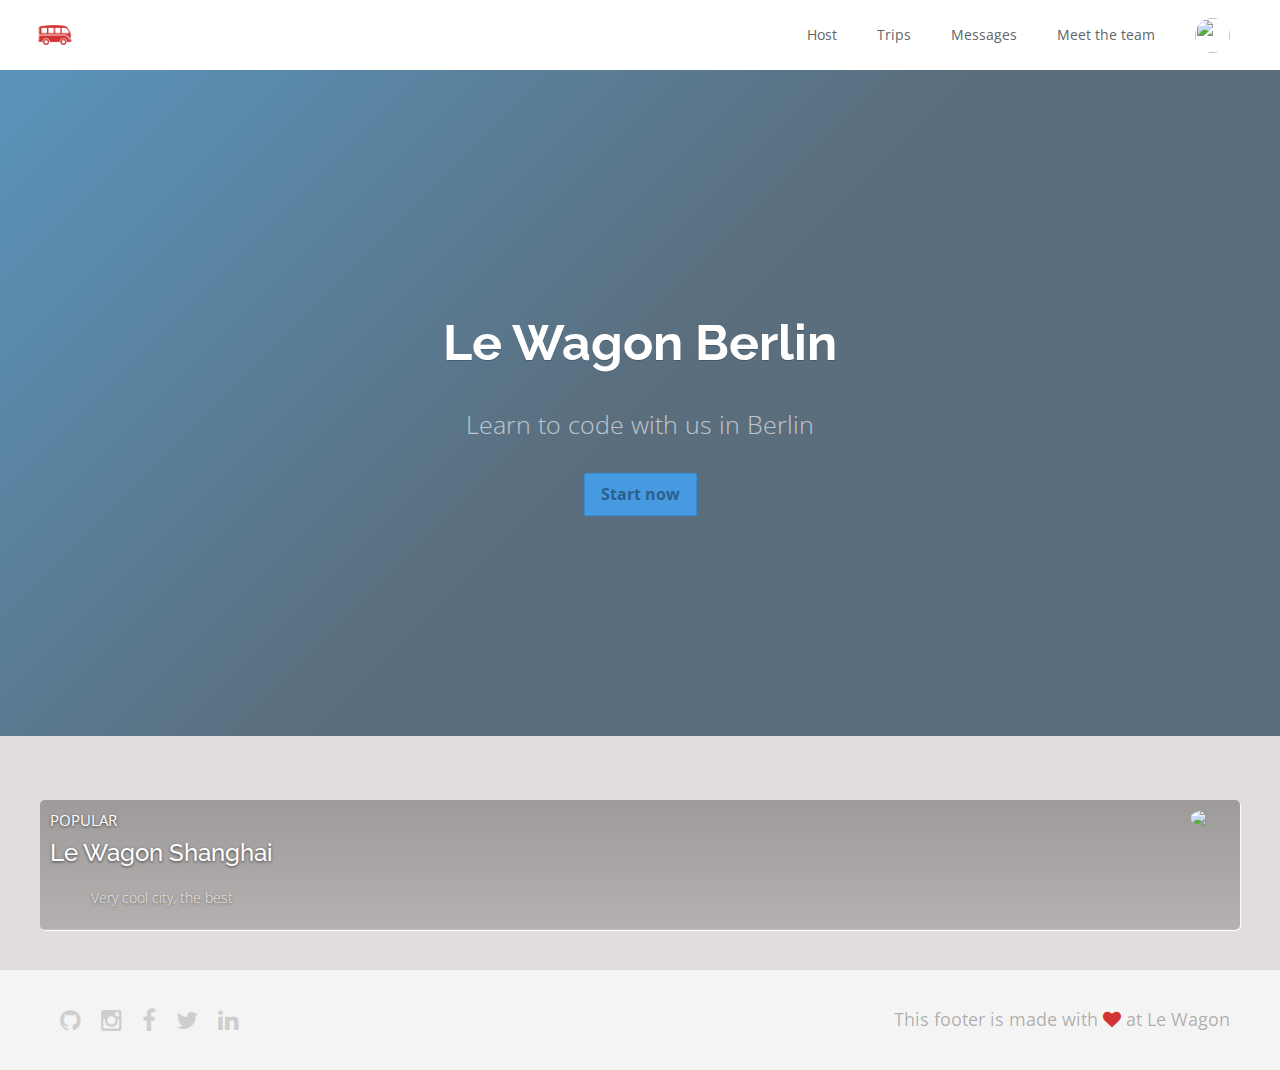
==== commit df7560e4: "Automated commit at 2018-08-06 11:13:11 UTC by middleman-deploy 2.0.0-alpha" ====
--- a/index.html
+++ b/index.html
@@ -7,7 +7,7 @@
           content="width=device-width, initial-scale=1, shrink-to-fit=no">
     <!-- Use the title from a page's frontmatter if it has one -->
     <title>Le Wagon - Middleman</title>
-    <link href="stylesheets/application-3c48b980.css" rel="stylesheet" />
+    <link href="stylesheets/application-19526cbf.css" rel="stylesheet" />
     <script src="javascripts/application-93de88c9.js"></script>
     <link href="images/favicon-f15af148.png" rel="icon" type="image/png" />
   </head>
@@ -15,7 +15,7 @@
     <div class="navbar-wagon">
   <!-- Logo -->
   <a href="/" class="navbar-wagon-brand">
-    <img src="images/logo-acc9c0ec.png" alt="logo">
+    <img src="images/logo-acc9c0ec.png" alt="Logo" />
   </a>
 
   <!-- Right Navigation -->
@@ -24,7 +24,7 @@
     <a href="" class="navbar-wagon-item navbar-wagon-link">Host</a>
     <a href="" class="navbar-wagon-item navbar-wagon-link">Trips</a>
     <a href="" class="navbar-wagon-item navbar-wagon-link">Messages</a>
-
+    <a href="team.html" class="navbar-wagon-item navbar-wagon-link">Meet the team</a>
     <!-- Profile picture with dropdown list -->
     <div class="navbar-wagon-item">
       <div class="dropdown">
@@ -52,14 +52,22 @@
 </div>
 
     <div id="home">
-  <div class="home-content">
-    <img src="images/logo-acc9c0ec.png" width="200" alt="Logo" />
-    <p>
-      Middleman is now running!
-    </p>
-    <p class="about">
-      <a href="about.html">More about this template</a>
-    </p>
+  <div class="banner" style="background-image: linear-gradient(-225deg, rgba(0,101,168,0.6) 0%, rgba(0,36,61,0.6) 50%), url('https://kitt.lewagon.com/placeholder/cities/berlin');">
+    <div class="banner-content">
+      <h1>Le Wagon Berlin</h1>
+      <p>Learn to code with us in Berlin</p>
+      <a class="btn btn-primary btn-lg">Start now</a>
+    </div>
+  </div>
+
+  <div class="card" style="background-image: linear-gradient(rgba(0,0,0,0.3), rgba(0,0,0,0.2)), url('https://kitt.lewagon.com/placeholder/cities/shanghai');">
+    <div class="card-category">Popular</div>
+    <div class="card-description">
+      <h2>Le Wagon Shanghai</h2>
+      <p>Very cool city, the best</p>
+    </div>
+    <img class="card-user" src="https://kitt.lewagon.com/placeholder/users/tgenaitay">
+    <a class="card-link" href="#" ></a>
   </div>
 </div>
 
--- a/stylesheets/application-19526cbf.css
+++ b/stylesheets/application-19526cbf.css
@@ -0,0 +1,8 @@
+@import url("https://fonts.googleapis.com/css?family=Open+Sans:400,300,700|Raleway:400,100,300,700,500");/*!
+ * Bootstrap v3.3.7 (http://getbootstrap.com)
+ * Copyright 2011-2016 Twitter, Inc.
+ * Licensed under MIT (https://github.com/twbs/bootstrap/blob/master/LICENSE)
+ *//*! normalize.css v3.0.3 | MIT License | github.com/necolas/normalize.css */html{font-family:sans-serif;-ms-text-size-adjust:100%;-webkit-text-size-adjust:100%}body{margin:0}article,aside,details,figcaption,figure,footer,header,hgroup,main,menu,nav,section,summary{display:block}audio,canvas,progress,video{display:inline-block;vertical-align:baseline}audio:not([controls]){display:none;height:0}[hidden],template{display:none}a{background-color:transparent}a:active,a:hover{outline:0}abbr[title]{border-bottom:1px dotted}b,strong{font-weight:bold}dfn{font-style:italic}h1{font-size:2em;margin:0.67em 0}mark{background:#ff0;color:#000}small{font-size:80%}sub,sup{font-size:75%;line-height:0;position:relative;vertical-align:baseline}sup{top:-0.5em}sub{bottom:-0.25em}img{border:0}svg:not(:root){overflow:hidden}figure{margin:1em 40px}hr{-webkit-box-sizing:content-box;box-sizing:content-box;height:0}pre{overflow:auto}code,kbd,pre,samp{font-family:monospace, monospace;font-size:1em}button,input,optgroup,select,textarea{color:inherit;font:inherit;margin:0}button{overflow:visible}button,select{text-transform:none}button,html input[type="button"],input[type="reset"],input[type="submit"]{-webkit-appearance:button;cursor:pointer}button[disabled],html input[disabled]{cursor:default}button::-moz-focus-inner,input::-moz-focus-inner{border:0;padding:0}input{line-height:normal}input[type="checkbox"],input[type="radio"]{-webkit-box-sizing:border-box;box-sizing:border-box;padding:0}input[type="number"]::-webkit-inner-spin-button,input[type="number"]::-webkit-outer-spin-button{height:auto}input[type="search"]{-webkit-appearance:textfield;-webkit-box-sizing:content-box;box-sizing:content-box}input[type="search"]::-webkit-search-cancel-button,input[type="search"]::-webkit-search-decoration{-webkit-appearance:none}fieldset{border:1px solid #c0c0c0;margin:0 2px;padding:0.35em 0.625em 0.75em}legend{border:0;padding:0}textarea{overflow:auto}optgroup{font-weight:bold}table{border-collapse:collapse;border-spacing:0}td,th{padding:0}/*! Source: https://github.com/h5bp/html5-boilerplate/blob/master/src/css/main.css */@media print{*,*:before,*:after{background:transparent !important;color:#000 !important;-webkit-box-shadow:none !important;box-shadow:none !important;text-shadow:none !important}a,a:visited{text-decoration:underline}a[href]:after{content:" (" attr(href) ")"}abbr[title]:after{content:" (" attr(title) ")"}a[href^="#"]:after,a[href^="javascript:"]:after{content:""}pre,blockquote{border:1px solid #999;page-break-inside:avoid}thead{display:table-header-group}tr,img{page-break-inside:avoid}img{max-width:100% !important}p,h2,h3{orphans:3;widows:3}h2,h3{page-break-after:avoid}.navbar{display:none}.btn>.caret,.dropup>.btn>.caret{border-top-color:#000 !important}.label{border:1px solid #000}.table{border-collapse:collapse !important}.table td,.table th{background-color:#fff !important}.table-bordered th,.table-bordered td{border:1px solid #ddd !important}}@font-face{font-family:'Glyphicons Halflings';src:url("../assets/bootstrap/glyphicons-halflings-regular-86b6f62b.eot");src:url("../assets/bootstrap/glyphicons-halflings-regular-86b6f62b.eot?#iefix") format("embedded-opentype"),url("../assets/bootstrap/glyphicons-halflings-regular-ca35b697.woff2") format("woff2"),url("../assets/bootstrap/glyphicons-halflings-regular-278e49a8.woff") format("woff"),url("../assets/bootstrap/glyphicons-halflings-regular-44bc1850.ttf") format("truetype"),url("../assets/bootstrap/glyphicons-halflings-regular-de51a849.svg#glyphicons_halflingsregular") format("svg")}.glyphicon{position:relative;top:1px;display:inline-block;font-family:'Glyphicons Halflings';font-style:normal;font-weight:normal;line-height:1;-webkit-font-smoothing:antialiased;-moz-osx-font-smoothing:grayscale}.glyphicon-asterisk:before{content:"\002a"}.glyphicon-plus:before{content:"\002b"}.glyphicon-euro:before,.glyphicon-eur:before{content:"\20ac"}.glyphicon-minus:before{content:"\2212"}.glyphicon-cloud:before{content:"\2601"}.glyphicon-envelope:before{content:"\2709"}.glyphicon-pencil:before{content:"\270f"}.glyphicon-glass:before{content:"\e001"}.glyphicon-music:before{content:"\e002"}.glyphicon-search:before{content:"\e003"}.glyphicon-heart:before{content:"\e005"}.glyphicon-star:before{content:"\e006"}.glyphicon-star-empty:before{content:"\e007"}.glyphicon-user:before{content:"\e008"}.glyphicon-film:before{content:"\e009"}.glyphicon-th-large:before{content:"\e010"}.glyphicon-th:before{content:"\e011"}.glyphicon-th-list:before{content:"\e012"}.glyphicon-ok:before{content:"\e013"}.glyphicon-remove:before{content:"\e014"}.glyphicon-zoom-in:before{content:"\e015"}.glyphicon-zoom-out:before{content:"\e016"}.glyphicon-off:before{content:"\e017"}.glyphicon-signal:before{content:"\e018"}.glyphicon-cog:before{content:"\e019"}.glyphicon-trash:before{content:"\e020"}.glyphicon-home:before{content:"\e021"}.glyphicon-file:before{content:"\e022"}.glyphicon-time:before{content:"\e023"}.glyphicon-road:before{content:"\e024"}.glyphicon-download-alt:before{content:"\e025"}.glyphicon-download:before{content:"\e026"}.glyphicon-upload:before{content:"\e027"}.glyphicon-inbox:before{content:"\e028"}.glyphicon-play-circle:before{content:"\e029"}.glyphicon-repeat:before{content:"\e030"}.glyphicon-refresh:before{content:"\e031"}.glyphicon-list-alt:before{content:"\e032"}.glyphicon-lock:before{content:"\e033"}.glyphicon-flag:before{content:"\e034"}.glyphicon-headphones:before{content:"\e035"}.glyphicon-volume-off:before{content:"\e036"}.glyphicon-volume-down:before{content:"\e037"}.glyphicon-volume-up:before{content:"\e038"}.glyphicon-qrcode:before{content:"\e039"}.glyphicon-barcode:before{content:"\e040"}.glyphicon-tag:before{content:"\e041"}.glyphicon-tags:before{content:"\e042"}.glyphicon-book:before{content:"\e043"}.glyphicon-bookmark:before{content:"\e044"}.glyphicon-print:before{content:"\e045"}.glyphicon-camera:before{content:"\e046"}.glyphicon-font:before{content:"\e047"}.glyphicon-bold:before{content:"\e048"}.glyphicon-italic:before{content:"\e049"}.glyphicon-text-height:before{content:"\e050"}.glyphicon-text-width:before{content:"\e051"}.glyphicon-align-left:before{content:"\e052"}.glyphicon-align-center:before{content:"\e053"}.glyphicon-align-right:before{content:"\e054"}.glyphicon-align-justify:before{content:"\e055"}.glyphicon-list:before{content:"\e056"}.glyphicon-indent-left:before{content:"\e057"}.glyphicon-indent-right:before{content:"\e058"}.glyphicon-facetime-video:before{content:"\e059"}.glyphicon-picture:before{content:"\e060"}.glyphicon-map-marker:before{content:"\e062"}.glyphicon-adjust:before{content:"\e063"}.glyphicon-tint:before{content:"\e064"}.glyphicon-edit:before{content:"\e065"}.glyphicon-share:before{content:"\e066"}.glyphicon-check:before{content:"\e067"}.glyphicon-move:before{content:"\e068"}.glyphicon-step-backward:before{content:"\e069"}.glyphicon-fast-backward:before{content:"\e070"}.glyphicon-backward:before{content:"\e071"}.glyphicon-play:before{content:"\e072"}.glyphicon-pause:before{content:"\e073"}.glyphicon-stop:before{content:"\e074"}.glyphicon-forward:before{content:"\e075"}.glyphicon-fast-forward:before{content:"\e076"}.glyphicon-step-forward:before{content:"\e077"}.glyphicon-eject:before{content:"\e078"}.glyphicon-chevron-left:before{content:"\e079"}.glyphicon-chevron-right:before{content:"\e080"}.glyphicon-plus-sign:before{content:"\e081"}.glyphicon-minus-sign:before{content:"\e082"}.glyphicon-remove-sign:before{content:"\e083"}.glyphicon-ok-sign:before{content:"\e084"}.glyphicon-question-sign:before{content:"\e085"}.glyphicon-info-sign:before{content:"\e086"}.glyphicon-screenshot:before{content:"\e087"}.glyphicon-remove-circle:before{content:"\e088"}.glyphicon-ok-circle:before{content:"\e089"}.glyphicon-ban-circle:before{content:"\e090"}.glyphicon-arrow-left:before{content:"\e091"}.glyphicon-arrow-right:before{content:"\e092"}.glyphicon-arrow-up:before{content:"\e093"}.glyphicon-arrow-down:before{content:"\e094"}.glyphicon-share-alt:before{content:"\e095"}.glyphicon-resize-full:before{content:"\e096"}.glyphicon-resize-small:before{content:"\e097"}.glyphicon-exclamation-sign:before{content:"\e101"}.glyphicon-gift:before{content:"\e102"}.glyphicon-leaf:before{content:"\e103"}.glyphicon-fire:before{content:"\e104"}.glyphicon-eye-open:before{content:"\e105"}.glyphicon-eye-close:before{content:"\e106"}.glyphicon-warning-sign:before{content:"\e107"}.glyphicon-plane:before{content:"\e108"}.glyphicon-calendar:before{content:"\e109"}.glyphicon-random:before{content:"\e110"}.glyphicon-comment:before{content:"\e111"}.glyphicon-magnet:before{content:"\e112"}.glyphicon-chevron-up:before{content:"\e113"}.glyphicon-chevron-down:before{content:"\e114"}.glyphicon-retweet:before{content:"\e115"}.glyphicon-shopping-cart:before{content:"\e116"}.glyphicon-folder-close:before{content:"\e117"}.glyphicon-folder-open:before{content:"\e118"}.glyphicon-resize-vertical:before{content:"\e119"}.glyphicon-resize-horizontal:before{content:"\e120"}.glyphicon-hdd:before{content:"\e121"}.glyphicon-bullhorn:before{content:"\e122"}.glyphicon-bell:before{content:"\e123"}.glyphicon-certificate:before{content:"\e124"}.glyphicon-thumbs-up:before{content:"\e125"}.glyphicon-thumbs-down:before{content:"\e126"}.glyphicon-hand-right:before{content:"\e127"}.glyphicon-hand-left:before{content:"\e128"}.glyphicon-hand-up:before{content:"\e129"}.glyphicon-hand-down:before{content:"\e130"}.glyphicon-circle-arrow-right:before{content:"\e131"}.glyphicon-circle-arrow-left:before{content:"\e132"}.glyphicon-circle-arrow-up:before{content:"\e133"}.glyphicon-circle-arrow-down:before{content:"\e134"}.glyphicon-globe:before{content:"\e135"}.glyphicon-wrench:before{content:"\e136"}.glyphicon-tasks:before{content:"\e137"}.glyphicon-filter:before{content:"\e138"}.glyphicon-briefcase:before{content:"\e139"}.glyphicon-fullscreen:before{content:"\e140"}.glyphicon-dashboard:before{content:"\e141"}.glyphicon-paperclip:before{content:"\e142"}.glyphicon-heart-empty:before{content:"\e143"}.glyphicon-link:before{content:"\e144"}.glyphicon-phone:before{content:"\e145"}.glyphicon-pushpin:before{content:"\e146"}.glyphicon-usd:before{content:"\e148"}.glyphicon-gbp:before{content:"\e149"}.glyphicon-sort:before{content:"\e150"}.glyphicon-sort-by-alphabet:before{content:"\e151"}.glyphicon-sort-by-alphabet-alt:before{content:"\e152"}.glyphicon-sort-by-order:before{content:"\e153"}.glyphicon-sort-by-order-alt:before{content:"\e154"}.glyphicon-sort-by-attributes:before{content:"\e155"}.glyphicon-sort-by-attributes-alt:before{content:"\e156"}.glyphicon-unchecked:before{content:"\e157"}.glyphicon-expand:before{content:"\e158"}.glyphicon-collapse-down:before{content:"\e159"}.glyphicon-collapse-up:before{content:"\e160"}.glyphicon-log-in:before{content:"\e161"}.glyphicon-flash:before{content:"\e162"}.glyphicon-log-out:before{content:"\e163"}.glyphicon-new-window:before{content:"\e164"}.glyphicon-record:before{content:"\e165"}.glyphicon-save:before{content:"\e166"}.glyphicon-open:before{content:"\e167"}.glyphicon-saved:before{content:"\e168"}.glyphicon-import:before{content:"\e169"}.glyphicon-export:before{content:"\e170"}.glyphicon-send:before{content:"\e171"}.glyphicon-floppy-disk:before{content:"\e172"}.glyphicon-floppy-saved:before{content:"\e173"}.glyphicon-floppy-remove:before{content:"\e174"}.glyphicon-floppy-save:before{content:"\e175"}.glyphicon-floppy-open:before{content:"\e176"}.glyphicon-credit-card:before{content:"\e177"}.glyphicon-transfer:before{content:"\e178"}.glyphicon-cutlery:before{content:"\e179"}.glyphicon-header:before{content:"\e180"}.glyphicon-compressed:before{content:"\e181"}.glyphicon-earphone:before{content:"\e182"}.glyphicon-phone-alt:before{content:"\e183"}.glyphicon-tower:before{content:"\e184"}.glyphicon-stats:before{content:"\e185"}.glyphicon-sd-video:before{content:"\e186"}.glyphicon-hd-video:before{content:"\e187"}.glyphicon-subtitles:before{content:"\e188"}.glyphicon-sound-stereo:before{content:"\e189"}.glyphicon-sound-dolby:before{content:"\e190"}.glyphicon-sound-5-1:before{content:"\e191"}.glyphicon-sound-6-1:before{content:"\e192"}.glyphicon-sound-7-1:before{content:"\e193"}.glyphicon-copyright-mark:before{content:"\e194"}.glyphicon-registration-mark:before{content:"\e195"}.glyphicon-cloud-download:before{content:"\e197"}.glyphicon-cloud-upload:before{content:"\e198"}.glyphicon-tree-conifer:before{content:"\e199"}.glyphicon-tree-deciduous:before{content:"\e200"}.glyphicon-cd:before{content:"\e201"}.glyphicon-save-file:before{content:"\e202"}.glyphicon-open-file:before{content:"\e203"}.glyphicon-level-up:before{content:"\e204"}.glyphicon-copy:before{content:"\e205"}.glyphicon-paste:before{content:"\e206"}.glyphicon-alert:before{content:"\e209"}.glyphicon-equalizer:before{content:"\e210"}.glyphicon-king:before{content:"\e211"}.glyphicon-queen:before{content:"\e212"}.glyphicon-pawn:before{content:"\e213"}.glyphicon-bishop:before{content:"\e214"}.glyphicon-knight:before{content:"\e215"}.glyphicon-baby-formula:before{content:"\e216"}.glyphicon-tent:before{content:"\26fa"}.glyphicon-blackboard:before{content:"\e218"}.glyphicon-bed:before{content:"\e219"}.glyphicon-apple:before{content:"\f8ff"}.glyphicon-erase:before{content:"\e221"}.glyphicon-hourglass:before{content:"\231b"}.glyphicon-lamp:before{content:"\e223"}.glyphicon-duplicate:before{content:"\e224"}.glyphicon-piggy-bank:before{content:"\e225"}.glyphicon-scissors:before{content:"\e226"}.glyphicon-bitcoin:before{content:"\e227"}.glyphicon-btc:before{content:"\e227"}.glyphicon-xbt:before{content:"\e227"}.glyphicon-yen:before{content:"\00a5"}.glyphicon-jpy:before{content:"\00a5"}.glyphicon-ruble:before{content:"\20bd"}.glyphicon-rub:before{content:"\20bd"}.glyphicon-scale:before{content:"\e230"}.glyphicon-ice-lolly:before{content:"\e231"}.glyphicon-ice-lolly-tasted:before{content:"\e232"}.glyphicon-education:before{content:"\e233"}.glyphicon-option-horizontal:before{content:"\e234"}.glyphicon-option-vertical:before{content:"\e235"}.glyphicon-menu-hamburger:before{content:"\e236"}.glyphicon-modal-window:before{content:"\e237"}.glyphicon-oil:before{content:"\e238"}.glyphicon-grain:before{content:"\e239"}.glyphicon-sunglasses:before{content:"\e240"}.glyphicon-text-size:before{content:"\e241"}.glyphicon-text-color:before{content:"\e242"}.glyphicon-text-background:before{content:"\e243"}.glyphicon-object-align-top:before{content:"\e244"}.glyphicon-object-align-bottom:before{content:"\e245"}.glyphicon-object-align-horizontal:before{content:"\e246"}.glyphicon-object-align-left:before{content:"\e247"}.glyphicon-object-align-vertical:before{content:"\e248"}.glyphicon-object-align-right:before{content:"\e249"}.glyphicon-triangle-right:before{content:"\e250"}.glyphicon-triangle-left:before{content:"\e251"}.glyphicon-triangle-bottom:before{content:"\e252"}.glyphicon-triangle-top:before{content:"\e253"}.glyphicon-console:before{content:"\e254"}.glyphicon-superscript:before{content:"\e255"}.glyphicon-subscript:before{content:"\e256"}.glyphicon-menu-left:before{content:"\e257"}.glyphicon-menu-right:before{content:"\e258"}.glyphicon-menu-down:before{content:"\e259"}.glyphicon-menu-up:before{content:"\e260"}*{-webkit-box-sizing:border-box;box-sizing:border-box}*:before,*:after{-webkit-box-sizing:border-box;box-sizing:border-box}html{font-size:10px;-webkit-tap-highlight-color:transparent}body{font-family:"Open Sans", "Helvetica", "sans-serif";font-size:18px;line-height:1.42857143;color:#333333;background-color:#F4F4F4}input,button,select,textarea{font-family:inherit;font-size:inherit;line-height:inherit}a{color:#469AE0;text-decoration:none}a:hover,a:focus{color:#1f74ba;text-decoration:underline}a:focus{outline:5px auto -webkit-focus-ring-color;outline-offset:-2px}figure{margin:0}img{vertical-align:middle}.img-responsive{display:block;max-width:100%;height:auto}.img-rounded{border-radius:2px}.img-thumbnail{padding:4px;line-height:1.42857143;background-color:#F4F4F4;border:1px solid #ddd;border-radius:2px;-webkit-transition:all 0.2s ease-in-out;transition:all 0.2s ease-in-out;display:inline-block;max-width:100%;height:auto}.img-circle{border-radius:50%}hr{margin-top:25px;margin-bottom:25px;border:0;border-top:1px solid #eeeeee}.sr-only{position:absolute;width:1px;height:1px;margin:-1px;padding:0;overflow:hidden;clip:rect(0, 0, 0, 0);border:0}.sr-only-focusable:active,.sr-only-focusable:focus{position:static;width:auto;height:auto;margin:0;overflow:visible;clip:auto}[role="button"]{cursor:pointer}h1,h2,h3,h4,h5,h6,.h1,.h2,.h3,.h4,.h5,.h6{font-family:"Raleway", "Helvetica", "sans-serif";font-weight:500;line-height:1.1;color:inherit}h1 small,h1 .small,h2 small,h2 .small,h3 small,h3 .small,h4 small,h4 .small,h5 small,h5 .small,h6 small,h6 .small,.h1 small,.h1 .small,.h2 small,.h2 .small,.h3 small,.h3 .small,.h4 small,.h4 .small,.h5 small,.h5 .small,.h6 small,.h6 .small{font-weight:normal;line-height:1;color:#777777}h1,.h1,h2,.h2,h3,.h3{margin-top:25px;margin-bottom:12.5px}h1 small,h1 .small,.h1 small,.h1 .small,h2 small,h2 .small,.h2 small,.h2 .small,h3 small,h3 .small,.h3 small,.h3 .small{font-size:65%}h4,.h4,h5,.h5,h6,.h6{margin-top:12.5px;margin-bottom:12.5px}h4 small,h4 .small,.h4 small,.h4 .small,h5 small,h5 .small,.h5 small,.h5 .small,h6 small,h6 .small,.h6 small,.h6 .small{font-size:75%}h1,.h1{font-size:46px}h2,.h2{font-size:38px}h3,.h3{font-size:31px}h4,.h4{font-size:23px}h5,.h5{font-size:18px}h6,.h6{font-size:16px}p{margin:0 0 12.5px}.lead{margin-bottom:25px;font-size:20px;font-weight:300;line-height:1.4}@media (min-width: 768px){.lead{font-size:27px}}small,.small{font-size:88%}mark,.mark{background-color:#fcf8e3;padding:.2em}.text-left{text-align:left}.text-right{text-align:right}.text-center{text-align:center}.text-justify{text-align:justify}.text-nowrap{white-space:nowrap}.text-lowercase{text-transform:lowercase}.text-uppercase,.initialism{text-transform:uppercase}.text-capitalize{text-transform:capitalize}.text-muted{color:#777777}.text-primary{color:#469AE0}a.text-primary:hover,a.text-primary:focus{color:#2381d0}.text-success{color:#3c763d}a.text-success:hover,a.text-success:focus{color:#2b542c}.text-info{color:#31708f}a.text-info:hover,a.text-info:focus{color:#245269}.text-warning{color:#8a6d3b}a.text-warning:hover,a.text-warning:focus{color:#66512c}.text-danger{color:#a94442}a.text-danger:hover,a.text-danger:focus{color:#843534}.bg-primary{color:#fff}.bg-primary{background-color:#469AE0}a.bg-primary:hover,a.bg-primary:focus{background-color:#2381d0}.bg-success{background-color:#dff0d8}a.bg-success:hover,a.bg-success:focus{background-color:#c1e2b3}.bg-info{background-color:#d9edf7}a.bg-info:hover,a.bg-info:focus{background-color:#afd9ee}.bg-warning{background-color:#fcf8e3}a.bg-warning:hover,a.bg-warning:focus{background-color:#f7ecb5}.bg-danger{background-color:#f2dede}a.bg-danger:hover,a.bg-danger:focus{background-color:#e4b9b9}.page-header{padding-bottom:11.5px;margin:50px 0 25px;border-bottom:1px solid #eeeeee}ul,ol{margin-top:0;margin-bottom:12.5px}ul ul,ul ol,ol ul,ol ol{margin-bottom:0}.list-unstyled{padding-left:0;list-style:none}.list-inline{padding-left:0;list-style:none;margin-left:-5px}.list-inline>li{display:inline-block;padding-left:5px;padding-right:5px}dl{margin-top:0;margin-bottom:25px}dt,dd{line-height:1.42857143}dt{font-weight:bold}dd{margin-left:0}.dl-horizontal dd:before,.dl-horizontal dd:after{content:" ";display:table}.dl-horizontal dd:after{clear:both}@media (min-width: 768px){.dl-horizontal dt{float:left;width:160px;clear:left;text-align:right;overflow:hidden;text-overflow:ellipsis;white-space:nowrap}.dl-horizontal dd{margin-left:180px}}abbr[title],abbr[data-original-title]{cursor:help;border-bottom:1px dotted #777777}.initialism{font-size:90%}blockquote{padding:12.5px 25px;margin:0 0 25px;font-size:22.5px;border-left:5px solid #eeeeee}blockquote p:last-child,blockquote ul:last-child,blockquote ol:last-child{margin-bottom:0}blockquote footer,blockquote small,blockquote .small{display:block;font-size:80%;line-height:1.42857143;color:#777777}blockquote footer:before,blockquote small:before,blockquote .small:before{content:'\2014 \00A0'}.blockquote-reverse,blockquote.pull-right{padding-right:15px;padding-left:0;border-right:5px solid #eeeeee;border-left:0;text-align:right}.blockquote-reverse footer:before,.blockquote-reverse small:before,.blockquote-reverse .small:before,blockquote.pull-right footer:before,blockquote.pull-right small:before,blockquote.pull-right .small:before{content:''}.blockquote-reverse footer:after,.blockquote-reverse small:after,.blockquote-reverse .small:after,blockquote.pull-right footer:after,blockquote.pull-right small:after,blockquote.pull-right .small:after{content:'\00A0 \2014'}address{margin-bottom:25px;font-style:normal;line-height:1.42857143}code,kbd,pre,samp{font-family:Menlo, Monaco, Consolas, "Courier New", monospace}code{padding:2px 4px;font-size:90%;color:#c7254e;background-color:#f9f2f4;border-radius:2px}kbd{padding:2px 4px;font-size:90%;color:#fff;background-color:#333;border-radius:2px;-webkit-box-shadow:inset 0 -1px 0 rgba(0,0,0,0.25);box-shadow:inset 0 -1px 0 rgba(0,0,0,0.25)}kbd kbd{padding:0;font-size:100%;font-weight:bold;-webkit-box-shadow:none;box-shadow:none}pre{display:block;padding:12px;margin:0 0 12.5px;font-size:17px;line-height:1.42857143;word-break:break-all;word-wrap:break-word;color:#333333;background-color:#f5f5f5;border:1px solid #ccc;border-radius:2px}pre code{padding:0;font-size:inherit;color:inherit;white-space:pre-wrap;background-color:transparent;border-radius:0}.pre-scrollable{max-height:340px;overflow-y:scroll}.container{margin-right:auto;margin-left:auto;padding-left:15px;padding-right:15px}.container:before,.container:after{content:" ";display:table}.container:after{clear:both}@media (min-width: 768px){.container{width:750px}}@media (min-width: 992px){.container{width:970px}}@media (min-width: 1200px){.container{width:1170px}}.container-fluid{margin-right:auto;margin-left:auto;padding-left:15px;padding-right:15px}.container-fluid:before,.container-fluid:after{content:" ";display:table}.container-fluid:after{clear:both}.row{margin-left:-15px;margin-right:-15px}.row:before,.row:after{content:" ";display:table}.row:after{clear:both}.col-xs-1,.col-sm-1,.col-md-1,.col-lg-1,.col-xs-2,.col-sm-2,.col-md-2,.col-lg-2,.col-xs-3,.col-sm-3,.col-md-3,.col-lg-3,.col-xs-4,.col-sm-4,.col-md-4,.col-lg-4,.col-xs-5,.col-sm-5,.col-md-5,.col-lg-5,.col-xs-6,.col-sm-6,.col-md-6,.col-lg-6,.col-xs-7,.col-sm-7,.col-md-7,.col-lg-7,.col-xs-8,.col-sm-8,.col-md-8,.col-lg-8,.col-xs-9,.col-sm-9,.col-md-9,.col-lg-9,.col-xs-10,.col-sm-10,.col-md-10,.col-lg-10,.col-xs-11,.col-sm-11,.col-md-11,.col-lg-11,.col-xs-12,.col-sm-12,.col-md-12,.col-lg-12{position:relative;min-height:1px;padding-left:15px;padding-right:15px}.col-xs-1,.col-xs-2,.col-xs-3,.col-xs-4,.col-xs-5,.col-xs-6,.col-xs-7,.col-xs-8,.col-xs-9,.col-xs-10,.col-xs-11,.col-xs-12{float:left}.col-xs-1{width:8.33333333%}.col-xs-2{width:16.66666667%}.col-xs-3{width:25%}.col-xs-4{width:33.33333333%}.col-xs-5{width:41.66666667%}.col-xs-6{width:50%}.col-xs-7{width:58.33333333%}.col-xs-8{width:66.66666667%}.col-xs-9{width:75%}.col-xs-10{width:83.33333333%}.col-xs-11{width:91.66666667%}.col-xs-12{width:100%}.col-xs-pull-0{right:auto}.col-xs-pull-1{right:8.33333333%}.col-xs-pull-2{right:16.66666667%}.col-xs-pull-3{right:25%}.col-xs-pull-4{right:33.33333333%}.col-xs-pull-5{right:41.66666667%}.col-xs-pull-6{right:50%}.col-xs-pull-7{right:58.33333333%}.col-xs-pull-8{right:66.66666667%}.col-xs-pull-9{right:75%}.col-xs-pull-10{right:83.33333333%}.col-xs-pull-11{right:91.66666667%}.col-xs-pull-12{right:100%}.col-xs-push-0{left:auto}.col-xs-push-1{left:8.33333333%}.col-xs-push-2{left:16.66666667%}.col-xs-push-3{left:25%}.col-xs-push-4{left:33.33333333%}.col-xs-push-5{left:41.66666667%}.col-xs-push-6{left:50%}.col-xs-push-7{left:58.33333333%}.col-xs-push-8{left:66.66666667%}.col-xs-push-9{left:75%}.col-xs-push-10{left:83.33333333%}.col-xs-push-11{left:91.66666667%}.col-xs-push-12{left:100%}.col-xs-offset-0{margin-left:0%}.col-xs-offset-1{margin-left:8.33333333%}.col-xs-offset-2{margin-left:16.66666667%}.col-xs-offset-3{margin-left:25%}.col-xs-offset-4{margin-left:33.33333333%}.col-xs-offset-5{margin-left:41.66666667%}.col-xs-offset-6{margin-left:50%}.col-xs-offset-7{margin-left:58.33333333%}.col-xs-offset-8{margin-left:66.66666667%}.col-xs-offset-9{margin-left:75%}.col-xs-offset-10{margin-left:83.33333333%}.col-xs-offset-11{margin-left:91.66666667%}.col-xs-offset-12{margin-left:100%}@media (min-width: 768px){.col-sm-1,.col-sm-2,.col-sm-3,.col-sm-4,.col-sm-5,.col-sm-6,.col-sm-7,.col-sm-8,.col-sm-9,.col-sm-10,.col-sm-11,.col-sm-12{float:left}.col-sm-1{width:8.33333333%}.col-sm-2{width:16.66666667%}.col-sm-3{width:25%}.col-sm-4{width:33.33333333%}.col-sm-5{width:41.66666667%}.col-sm-6{width:50%}.col-sm-7{width:58.33333333%}.col-sm-8{width:66.66666667%}.col-sm-9{width:75%}.col-sm-10{width:83.33333333%}.col-sm-11{width:91.66666667%}.col-sm-12{width:100%}.col-sm-pull-0{right:auto}.col-sm-pull-1{right:8.33333333%}.col-sm-pull-2{right:16.66666667%}.col-sm-pull-3{right:25%}.col-sm-pull-4{right:33.33333333%}.col-sm-pull-5{right:41.66666667%}.col-sm-pull-6{right:50%}.col-sm-pull-7{right:58.33333333%}.col-sm-pull-8{right:66.66666667%}.col-sm-pull-9{right:75%}.col-sm-pull-10{right:83.33333333%}.col-sm-pull-11{right:91.66666667%}.col-sm-pull-12{right:100%}.col-sm-push-0{left:auto}.col-sm-push-1{left:8.33333333%}.col-sm-push-2{left:16.66666667%}.col-sm-push-3{left:25%}.col-sm-push-4{left:33.33333333%}.col-sm-push-5{left:41.66666667%}.col-sm-push-6{left:50%}.col-sm-push-7{left:58.33333333%}.col-sm-push-8{left:66.66666667%}.col-sm-push-9{left:75%}.col-sm-push-10{left:83.33333333%}.col-sm-push-11{left:91.66666667%}.col-sm-push-12{left:100%}.col-sm-offset-0{margin-left:0%}.col-sm-offset-1{margin-left:8.33333333%}.col-sm-offset-2{margin-left:16.66666667%}.col-sm-offset-3{margin-left:25%}.col-sm-offset-4{margin-left:33.33333333%}.col-sm-offset-5{margin-left:41.66666667%}.col-sm-offset-6{margin-left:50%}.col-sm-offset-7{margin-left:58.33333333%}.col-sm-offset-8{margin-left:66.66666667%}.col-sm-offset-9{margin-left:75%}.col-sm-offset-10{margin-left:83.33333333%}.col-sm-offset-11{margin-left:91.66666667%}.col-sm-offset-12{margin-left:100%}}@media (min-width: 992px){.col-md-1,.col-md-2,.col-md-3,.col-md-4,.col-md-5,.col-md-6,.col-md-7,.col-md-8,.col-md-9,.col-md-10,.col-md-11,.col-md-12{float:left}.col-md-1{width:8.33333333%}.col-md-2{width:16.66666667%}.col-md-3{width:25%}.col-md-4{width:33.33333333%}.col-md-5{width:41.66666667%}.col-md-6{width:50%}.col-md-7{width:58.33333333%}.col-md-8{width:66.66666667%}.col-md-9{width:75%}.col-md-10{width:83.33333333%}.col-md-11{width:91.66666667%}.col-md-12{width:100%}.col-md-pull-0{right:auto}.col-md-pull-1{right:8.33333333%}.col-md-pull-2{right:16.66666667%}.col-md-pull-3{right:25%}.col-md-pull-4{right:33.33333333%}.col-md-pull-5{right:41.66666667%}.col-md-pull-6{right:50%}.col-md-pull-7{right:58.33333333%}.col-md-pull-8{right:66.66666667%}.col-md-pull-9{right:75%}.col-md-pull-10{right:83.33333333%}.col-md-pull-11{right:91.66666667%}.col-md-pull-12{right:100%}.col-md-push-0{left:auto}.col-md-push-1{left:8.33333333%}.col-md-push-2{left:16.66666667%}.col-md-push-3{left:25%}.col-md-push-4{left:33.33333333%}.col-md-push-5{left:41.66666667%}.col-md-push-6{left:50%}.col-md-push-7{left:58.33333333%}.col-md-push-8{left:66.66666667%}.col-md-push-9{left:75%}.col-md-push-10{left:83.33333333%}.col-md-push-11{left:91.66666667%}.col-md-push-12{left:100%}.col-md-offset-0{margin-left:0%}.col-md-offset-1{margin-left:8.33333333%}.col-md-offset-2{margin-left:16.66666667%}.col-md-offset-3{margin-left:25%}.col-md-offset-4{margin-left:33.33333333%}.col-md-offset-5{margin-left:41.66666667%}.col-md-offset-6{margin-left:50%}.col-md-offset-7{margin-left:58.33333333%}.col-md-offset-8{margin-left:66.66666667%}.col-md-offset-9{margin-left:75%}.col-md-offset-10{margin-left:83.33333333%}.col-md-offset-11{margin-left:91.66666667%}.col-md-offset-12{margin-left:100%}}@media (min-width: 1200px){.col-lg-1,.col-lg-2,.col-lg-3,.col-lg-4,.col-lg-5,.col-lg-6,.col-lg-7,.col-lg-8,.col-lg-9,.col-lg-10,.col-lg-11,.col-lg-12{float:left}.col-lg-1{width:8.33333333%}.col-lg-2{width:16.66666667%}.col-lg-3{width:25%}.col-lg-4{width:33.33333333%}.col-lg-5{width:41.66666667%}.col-lg-6{width:50%}.col-lg-7{width:58.33333333%}.col-lg-8{width:66.66666667%}.col-lg-9{width:75%}.col-lg-10{width:83.33333333%}.col-lg-11{width:91.66666667%}.col-lg-12{width:100%}.col-lg-pull-0{right:auto}.col-lg-pull-1{right:8.33333333%}.col-lg-pull-2{right:16.66666667%}.col-lg-pull-3{right:25%}.col-lg-pull-4{right:33.33333333%}.col-lg-pull-5{right:41.66666667%}.col-lg-pull-6{right:50%}.col-lg-pull-7{right:58.33333333%}.col-lg-pull-8{right:66.66666667%}.col-lg-pull-9{right:75%}.col-lg-pull-10{right:83.33333333%}.col-lg-pull-11{right:91.66666667%}.col-lg-pull-12{right:100%}.col-lg-push-0{left:auto}.col-lg-push-1{left:8.33333333%}.col-lg-push-2{left:16.66666667%}.col-lg-push-3{left:25%}.col-lg-push-4{left:33.33333333%}.col-lg-push-5{left:41.66666667%}.col-lg-push-6{left:50%}.col-lg-push-7{left:58.33333333%}.col-lg-push-8{left:66.66666667%}.col-lg-push-9{left:75%}.col-lg-push-10{left:83.33333333%}.col-lg-push-11{left:91.66666667%}.col-lg-push-12{left:100%}.col-lg-offset-0{margin-left:0%}.col-lg-offset-1{margin-left:8.33333333%}.col-lg-offset-2{margin-left:16.66666667%}.col-lg-offset-3{margin-left:25%}.col-lg-offset-4{margin-left:33.33333333%}.col-lg-offset-5{margin-left:41.66666667%}.col-lg-offset-6{margin-left:50%}.col-lg-offset-7{margin-left:58.33333333%}.col-lg-offset-8{margin-left:66.66666667%}.col-lg-offset-9{margin-left:75%}.col-lg-offset-10{margin-left:83.33333333%}.col-lg-offset-11{margin-left:91.66666667%}.col-lg-offset-12{margin-left:100%}}table{background-color:transparent}caption{padding-top:8px;padding-bottom:8px;color:#777777;text-align:left}th{text-align:left}.table{width:100%;max-width:100%;margin-bottom:25px}.table>thead>tr>th,.table>thead>tr>td,.table>tbody>tr>th,.table>tbody>tr>td,.table>tfoot>tr>th,.table>tfoot>tr>td{padding:8px;line-height:1.42857143;vertical-align:top;border-top:1px solid #ddd}.table>thead>tr>th{vertical-align:bottom;border-bottom:2px solid #ddd}.table>caption+thead>tr:first-child>th,.table>caption+thead>tr:first-child>td,.table>colgroup+thead>tr:first-child>th,.table>colgroup+thead>tr:first-child>td,.table>thead:first-child>tr:first-child>th,.table>thead:first-child>tr:first-child>td{border-top:0}.table>tbody+tbody{border-top:2px solid #ddd}.table .table{background-color:#F4F4F4}.table-condensed>thead>tr>th,.table-condensed>thead>tr>td,.table-condensed>tbody>tr>th,.table-condensed>tbody>tr>td,.table-condensed>tfoot>tr>th,.table-condensed>tfoot>tr>td{padding:5px}.table-bordered{border:1px solid #ddd}.table-bordered>thead>tr>th,.table-bordered>thead>tr>td,.table-bordered>tbody>tr>th,.table-bordered>tbody>tr>td,.table-bordered>tfoot>tr>th,.table-bordered>tfoot>tr>td{border:1px solid #ddd}.table-bordered>thead>tr>th,.table-bordered>thead>tr>td{border-bottom-width:2px}.table-striped>tbody>tr:nth-of-type(odd){background-color:#f9f9f9}.table-hover>tbody>tr:hover{background-color:#f5f5f5}table col[class*="col-"]{position:static;float:none;display:table-column}table td[class*="col-"],table th[class*="col-"]{position:static;float:none;display:table-cell}.table>thead>tr>td.active,.table>thead>tr>th.active,.table>thead>tr.active>td,.table>thead>tr.active>th,.table>tbody>tr>td.active,.table>tbody>tr>th.active,.table>tbody>tr.active>td,.table>tbody>tr.active>th,.table>tfoot>tr>td.active,.table>tfoot>tr>th.active,.table>tfoot>tr.active>td,.table>tfoot>tr.active>th{background-color:#f5f5f5}.table-hover>tbody>tr>td.active:hover,.table-hover>tbody>tr>th.active:hover,.table-hover>tbody>tr.active:hover>td,.table-hover>tbody>tr:hover>.active,.table-hover>tbody>tr.active:hover>th{background-color:#e8e8e8}.table>thead>tr>td.success,.table>thead>tr>th.success,.table>thead>tr.success>td,.table>thead>tr.success>th,.table>tbody>tr>td.success,.table>tbody>tr>th.success,.table>tbody>tr.success>td,.table>tbody>tr.success>th,.table>tfoot>tr>td.success,.table>tfoot>tr>th.success,.table>tfoot>tr.success>td,.table>tfoot>tr.success>th{background-color:#dff0d8}.table-hover>tbody>tr>td.success:hover,.table-hover>tbody>tr>th.success:hover,.table-hover>tbody>tr.success:hover>td,.table-hover>tbody>tr:hover>.success,.table-hover>tbody>tr.success:hover>th{background-color:#d0e9c6}.table>thead>tr>td.info,.table>thead>tr>th.info,.table>thead>tr.info>td,.table>thead>tr.info>th,.table>tbody>tr>td.info,.table>tbody>tr>th.info,.table>tbody>tr.info>td,.table>tbody>tr.info>th,.table>tfoot>tr>td.info,.table>tfoot>tr>th.info,.table>tfoot>tr.info>td,.table>tfoot>tr.info>th{background-color:#d9edf7}.table-hover>tbody>tr>td.info:hover,.table-hover>tbody>tr>th.info:hover,.table-hover>tbody>tr.info:hover>td,.table-hover>tbody>tr:hover>.info,.table-hover>tbody>tr.info:hover>th{background-color:#c4e3f3}.table>thead>tr>td.warning,.table>thead>tr>th.warning,.table>thead>tr.warning>td,.table>thead>tr.warning>th,.table>tbody>tr>td.warning,.table>tbody>tr>th.warning,.table>tbody>tr.warning>td,.table>tbody>tr.warning>th,.table>tfoot>tr>td.warning,.table>tfoot>tr>th.warning,.table>tfoot>tr.warning>td,.table>tfoot>tr.warning>th{background-color:#fcf8e3}.table-hover>tbody>tr>td.warning:hover,.table-hover>tbody>tr>th.warning:hover,.table-hover>tbody>tr.warning:hover>td,.table-hover>tbody>tr:hover>.warning,.table-hover>tbody>tr.warning:hover>th{background-color:#faf2cc}.table>thead>tr>td.danger,.table>thead>tr>th.danger,.table>thead>tr.danger>td,.table>thead>tr.danger>th,.table>tbody>tr>td.danger,.table>tbody>tr>th.danger,.table>tbody>tr.danger>td,.table>tbody>tr.danger>th,.table>tfoot>tr>td.danger,.table>tfoot>tr>th.danger,.table>tfoot>tr.danger>td,.table>tfoot>tr.danger>th{background-color:#f2dede}.table-hover>tbody>tr>td.danger:hover,.table-hover>tbody>tr>th.danger:hover,.table-hover>tbody>tr.danger:hover>td,.table-hover>tbody>tr:hover>.danger,.table-hover>tbody>tr.danger:hover>th{background-color:#ebcccc}.table-responsive{overflow-x:auto;min-height:0.01%}@media screen and (max-width: 767px){.table-responsive{width:100%;margin-bottom:18.75px;overflow-y:hidden;-ms-overflow-style:-ms-autohiding-scrollbar;border:1px solid #ddd}.table-responsive>.table{margin-bottom:0}.table-responsive>.table>thead>tr>th,.table-responsive>.table>thead>tr>td,.table-responsive>.table>tbody>tr>th,.table-responsive>.table>tbody>tr>td,.table-responsive>.table>tfoot>tr>th,.table-responsive>.table>tfoot>tr>td{white-space:nowrap}.table-responsive>.table-bordered{border:0}.table-responsive>.table-bordered>thead>tr>th:first-child,.table-responsive>.table-bordered>thead>tr>td:first-child,.table-responsive>.table-bordered>tbody>tr>th:first-child,.table-responsive>.table-bordered>tbody>tr>td:first-child,.table-responsive>.table-bordered>tfoot>tr>th:first-child,.table-responsive>.table-bordered>tfoot>tr>td:first-child{border-left:0}.table-responsive>.table-bordered>thead>tr>th:last-child,.table-responsive>.table-bordered>thead>tr>td:last-child,.table-responsive>.table-bordered>tbody>tr>th:last-child,.table-responsive>.table-bordered>tbody>tr>td:last-child,.table-responsive>.table-bordered>tfoot>tr>th:last-child,.table-responsive>.table-bordered>tfoot>tr>td:last-child{border-right:0}.table-responsive>.table-bordered>tbody>tr:last-child>th,.table-responsive>.table-bordered>tbody>tr:last-child>td,.table-responsive>.table-bordered>tfoot>tr:last-child>th,.table-responsive>.table-bordered>tfoot>tr:last-child>td{border-bottom:0}}fieldset{padding:0;margin:0;border:0;min-width:0}legend{display:block;width:100%;padding:0;margin-bottom:25px;font-size:27px;line-height:inherit;color:#333333;border:0;border-bottom:1px solid #e5e5e5}label{display:inline-block;max-width:100%;margin-bottom:5px;font-weight:bold}input[type="search"]{-webkit-box-sizing:border-box;box-sizing:border-box}input[type="radio"],input[type="checkbox"]{margin:4px 0 0;margin-top:1px \9;line-height:normal}input[type="file"]{display:block}input[type="range"]{display:block;width:100%}select[multiple],select[size]{height:auto}input[type="file"]:focus,input[type="radio"]:focus,input[type="checkbox"]:focus{outline:5px auto -webkit-focus-ring-color;outline-offset:-2px}output{display:block;padding-top:7px;font-size:18px;line-height:1.42857143;color:#000000}.form-control{display:block;width:100%;height:39px;padding:6px 12px;font-size:18px;line-height:1.42857143;color:#000000;background-color:#fff;background-image:none;border:1px solid #ccc;border-radius:2px;-webkit-box-shadow:inset 0 1px 1px rgba(0,0,0,0.075);box-shadow:inset 0 1px 1px rgba(0,0,0,0.075);-webkit-transition:border-color ease-in-out 0.15s, box-shadow ease-in-out 0.15s;-webkit-transition:border-color ease-in-out 0.15s, -webkit-box-shadow ease-in-out 0.15s;transition:border-color ease-in-out 0.15s, -webkit-box-shadow ease-in-out 0.15s;transition:border-color ease-in-out 0.15s, box-shadow ease-in-out 0.15s;transition:border-color ease-in-out 0.15s, box-shadow ease-in-out 0.15s, -webkit-box-shadow ease-in-out 0.15s}.form-control:focus{border-color:#66afe9;outline:0;-webkit-box-shadow:inset 0 1px 1px rgba(0,0,0,0.075),0 0 8px rgba(102,175,233,0.6);box-shadow:inset 0 1px 1px rgba(0,0,0,0.075),0 0 8px rgba(102,175,233,0.6)}.form-control::-moz-placeholder{color:#999;opacity:1}.form-control:-ms-input-placeholder{color:#999}.form-control::-webkit-input-placeholder{color:#999}.form-control::-ms-expand{border:0;background-color:transparent}.form-control[disabled],.form-control[readonly],fieldset[disabled] .form-control{background-color:#eeeeee;opacity:1}.form-control[disabled],fieldset[disabled] .form-control{cursor:not-allowed}textarea.form-control{height:auto}input[type="search"]{-webkit-appearance:none}@media screen and (-webkit-min-device-pixel-ratio: 0){input[type="date"].form-control,input[type="time"].form-control,input[type="datetime-local"].form-control,input[type="month"].form-control{line-height:39px}input[type="date"].input-sm,.input-group-sm>input[type="date"].form-control,.input-group-sm>input[type="date"].input-group-addon,.input-group-sm>.input-group-btn>input[type="date"].btn,.input-group-sm input[type="date"],input[type="time"].input-sm,.input-group-sm>input[type="time"].form-control,.input-group-sm>input[type="time"].input-group-addon,.input-group-sm>.input-group-btn>input[type="time"].btn,.input-group-sm input[type="time"],input[type="datetime-local"].input-sm,.input-group-sm>input[type="datetime-local"].form-control,.input-group-sm>input[type="datetime-local"].input-group-addon,.input-group-sm>.input-group-btn>input[type="datetime-local"].btn,.input-group-sm input[type="datetime-local"],input[type="month"].input-sm,.input-group-sm>input[type="month"].form-control,.input-group-sm>input[type="month"].input-group-addon,.input-group-sm>.input-group-btn>input[type="month"].btn,.input-group-sm input[type="month"]{line-height:36px}input[type="date"].input-lg,.input-group-lg>input[type="date"].form-control,.input-group-lg>input[type="date"].input-group-addon,.input-group-lg>.input-group-btn>input[type="date"].btn,.input-group-lg input[type="date"],input[type="time"].input-lg,.input-group-lg>input[type="time"].form-control,.input-group-lg>input[type="time"].input-group-addon,.input-group-lg>.input-group-btn>input[type="time"].btn,.input-group-lg input[type="time"],input[type="datetime-local"].input-lg,.input-group-lg>input[type="datetime-local"].form-control,.input-group-lg>input[type="datetime-local"].input-group-addon,.input-group-lg>.input-group-btn>input[type="datetime-local"].btn,.input-group-lg input[type="datetime-local"],input[type="month"].input-lg,.input-group-lg>input[type="month"].form-control,.input-group-lg>input[type="month"].input-group-addon,.input-group-lg>.input-group-btn>input[type="month"].btn,.input-group-lg input[type="month"]{line-height:53px}}.form-group{margin-bottom:15px}.radio,.checkbox{position:relative;display:block;margin-top:10px;margin-bottom:10px}.radio label,.checkbox label{min-height:25px;padding-left:20px;margin-bottom:0;font-weight:normal;cursor:pointer}.radio input[type="radio"],.radio-inline input[type="radio"],.checkbox input[type="checkbox"],.checkbox-inline input[type="checkbox"]{position:absolute;margin-left:-20px;margin-top:4px \9}.radio+.radio,.checkbox+.checkbox{margin-top:-5px}.radio-inline,.checkbox-inline{position:relative;display:inline-block;padding-left:20px;margin-bottom:0;vertical-align:middle;font-weight:normal;cursor:pointer}.radio-inline+.radio-inline,.checkbox-inline+.checkbox-inline{margin-top:0;margin-left:10px}input[type="radio"][disabled],input[type="radio"].disabled,fieldset[disabled] input[type="radio"],input[type="checkbox"][disabled],input[type="checkbox"].disabled,fieldset[disabled] input[type="checkbox"]{cursor:not-allowed}.radio-inline.disabled,fieldset[disabled] .radio-inline,.checkbox-inline.disabled,fieldset[disabled] .checkbox-inline{cursor:not-allowed}.radio.disabled label,fieldset[disabled] .radio label,.checkbox.disabled label,fieldset[disabled] .checkbox label{cursor:not-allowed}.form-control-static{padding-top:7px;padding-bottom:7px;margin-bottom:0;min-height:43px}.form-control-static.input-lg,.input-group-lg>.form-control-static.form-control,.input-group-lg>.form-control-static.input-group-addon,.input-group-lg>.input-group-btn>.form-control-static.btn,.form-control-static.input-sm,.input-group-sm>.form-control-static.form-control,.input-group-sm>.form-control-static.input-group-addon,.input-group-sm>.input-group-btn>.form-control-static.btn{padding-left:0;padding-right:0}.input-sm,.input-group-sm>.form-control,.input-group-sm>.input-group-addon,.input-group-sm>.input-group-btn>.btn{height:36px;padding:5px 10px;font-size:16px;line-height:1.5;border-radius:2px}select.input-sm,.input-group-sm>select.form-control,.input-group-sm>select.input-group-addon,.input-group-sm>.input-group-btn>select.btn{height:36px;line-height:36px}textarea.input-sm,.input-group-sm>textarea.form-control,.input-group-sm>textarea.input-group-addon,.input-group-sm>.input-group-btn>textarea.btn,select[multiple].input-sm,.input-group-sm>select[multiple].form-control,.input-group-sm>select[multiple].input-group-addon,.input-group-sm>.input-group-btn>select[multiple].btn{height:auto}.form-group-sm .form-control{height:36px;padding:5px 10px;font-size:16px;line-height:1.5;border-radius:2px}.form-group-sm select.form-control{height:36px;line-height:36px}.form-group-sm textarea.form-control,.form-group-sm select[multiple].form-control{height:auto}.form-group-sm .form-control-static{height:36px;min-height:41px;padding:6px 10px;font-size:16px;line-height:1.5}.input-lg,.input-group-lg>.form-control,.input-group-lg>.input-group-addon,.input-group-lg>.input-group-btn>.btn{height:53px;padding:10px 16px;font-size:23px;line-height:1.3333333;border-radius:2px}select.input-lg,.input-group-lg>select.form-control,.input-group-lg>select.input-group-addon,.input-group-lg>.input-group-btn>select.btn{height:53px;line-height:53px}textarea.input-lg,.input-group-lg>textarea.form-control,.input-group-lg>textarea.input-group-addon,.input-group-lg>.input-group-btn>textarea.btn,select[multiple].input-lg,.input-group-lg>select[multiple].form-control,.input-group-lg>select[multiple].input-group-addon,.input-group-lg>.input-group-btn>select[multiple].btn{height:auto}.form-group-lg .form-control{height:53px;padding:10px 16px;font-size:23px;line-height:1.3333333;border-radius:2px}.form-group-lg select.form-control{height:53px;line-height:53px}.form-group-lg textarea.form-control,.form-group-lg select[multiple].form-control{height:auto}.form-group-lg .form-control-static{height:53px;min-height:48px;padding:11px 16px;font-size:23px;line-height:1.3333333}.has-feedback{position:relative}.has-feedback .form-control{padding-right:48.75px}.form-control-feedback{position:absolute;top:0;right:0;z-index:2;display:block;width:39px;height:39px;line-height:39px;text-align:center;pointer-events:none}.input-lg+.form-control-feedback,.input-group-lg>.form-control+.form-control-feedback,.input-group-lg>.input-group-addon+.form-control-feedback,.input-group-lg>.input-group-btn>.btn+.form-control-feedback,.input-group-lg+.form-control-feedback,.form-group-lg .form-control+.form-control-feedback{width:53px;height:53px;line-height:53px}.input-sm+.form-control-feedback,.input-group-sm>.form-control+.form-control-feedback,.input-group-sm>.input-group-addon+.form-control-feedback,.input-group-sm>.input-group-btn>.btn+.form-control-feedback,.input-group-sm+.form-control-feedback,.form-group-sm .form-control+.form-control-feedback{width:36px;height:36px;line-height:36px}.has-success .help-block,.has-success .control-label,.has-success .radio,.has-success .checkbox,.has-success .radio-inline,.has-success .checkbox-inline,.has-success.radio label,.has-success.checkbox label,.has-success.radio-inline label,.has-success.checkbox-inline label{color:#3c763d}.has-success .form-control{border-color:#3c763d;-webkit-box-shadow:inset 0 1px 1px rgba(0,0,0,0.075);box-shadow:inset 0 1px 1px rgba(0,0,0,0.075)}.has-success .form-control:focus{border-color:#2b542c;-webkit-box-shadow:inset 0 1px 1px rgba(0,0,0,0.075),0 0 6px #67b168;box-shadow:inset 0 1px 1px rgba(0,0,0,0.075),0 0 6px #67b168}.has-success .input-group-addon{color:#3c763d;border-color:#3c763d;background-color:#dff0d8}.has-success .form-control-feedback{color:#3c763d}.has-warning .help-block,.has-warning .control-label,.has-warning .radio,.has-warning .checkbox,.has-warning .radio-inline,.has-warning .checkbox-inline,.has-warning.radio label,.has-warning.checkbox label,.has-warning.radio-inline label,.has-warning.checkbox-inline label{color:#8a6d3b}.has-warning .form-control{border-color:#8a6d3b;-webkit-box-shadow:inset 0 1px 1px rgba(0,0,0,0.075);box-shadow:inset 0 1px 1px rgba(0,0,0,0.075)}.has-warning .form-control:focus{border-color:#66512c;-webkit-box-shadow:inset 0 1px 1px rgba(0,0,0,0.075),0 0 6px #c0a16b;box-shadow:inset 0 1px 1px rgba(0,0,0,0.075),0 0 6px #c0a16b}.has-warning .input-group-addon{color:#8a6d3b;border-color:#8a6d3b;background-color:#fcf8e3}.has-warning .form-control-feedback{color:#8a6d3b}.has-error .help-block,.has-error .control-label,.has-error .radio,.has-error .checkbox,.has-error .radio-inline,.has-error .checkbox-inline,.has-error.radio label,.has-error.checkbox label,.has-error.radio-inline label,.has-error.checkbox-inline label{color:#a94442}.has-error .form-control{border-color:#a94442;-webkit-box-shadow:inset 0 1px 1px rgba(0,0,0,0.075);box-shadow:inset 0 1px 1px rgba(0,0,0,0.075)}.has-error .form-control:focus{border-color:#843534;-webkit-box-shadow:inset 0 1px 1px rgba(0,0,0,0.075),0 0 6px #ce8483;box-shadow:inset 0 1px 1px rgba(0,0,0,0.075),0 0 6px #ce8483}.has-error .input-group-addon{color:#a94442;border-color:#a94442;background-color:#f2dede}.has-error .form-control-feedback{color:#a94442}.has-feedback label ~ .form-control-feedback{top:30px}.has-feedback label.sr-only ~ .form-control-feedback{top:0}.help-block{display:block;margin-top:5px;margin-bottom:10px;color:#737373}@media (min-width: 768px){.form-inline .form-group{display:inline-block;margin-bottom:0;vertical-align:middle}.form-inline .form-control{display:inline-block;width:auto;vertical-align:middle}.form-inline .form-control-static{display:inline-block}.form-inline .input-group{display:inline-table;vertical-align:middle}.form-inline .input-group .input-group-addon,.form-inline .input-group .input-group-btn,.form-inline .input-group .form-control{width:auto}.form-inline .input-group>.form-control{width:100%}.form-inline .control-label{margin-bottom:0;vertical-align:middle}.form-inline .radio,.form-inline .checkbox{display:inline-block;margin-top:0;margin-bottom:0;vertical-align:middle}.form-inline .radio label,.form-inline .checkbox label{padding-left:0}.form-inline .radio input[type="radio"],.form-inline .checkbox input[type="checkbox"]{position:relative;margin-left:0}.form-inline .has-feedback .form-control-feedback{top:0}}.form-horizontal .radio,.form-horizontal .checkbox,.form-horizontal .radio-inline,.form-horizontal .checkbox-inline{margin-top:0;margin-bottom:0;padding-top:7px}.form-horizontal .radio,.form-horizontal .checkbox{min-height:32px}.form-horizontal .form-group{margin-left:-15px;margin-right:-15px}.form-horizontal .form-group:before,.form-horizontal .form-group:after{content:" ";display:table}.form-horizontal .form-group:after{clear:both}@media (min-width: 768px){.form-horizontal .control-label{text-align:right;margin-bottom:0;padding-top:7px}}.form-horizontal .has-feedback .form-control-feedback{right:15px}@media (min-width: 768px){.form-horizontal .form-group-lg .control-label{padding-top:11px;font-size:23px}}@media (min-width: 768px){.form-horizontal .form-group-sm .control-label{padding-top:6px;font-size:16px}}.btn{display:inline-block;margin-bottom:0;font-weight:normal;text-align:center;vertical-align:middle;-ms-touch-action:manipulation;touch-action:manipulation;cursor:pointer;background-image:none;border:1px solid transparent;white-space:nowrap;padding:6px 12px;font-size:18px;line-height:1.42857143;border-radius:2px;-webkit-user-select:none;-moz-user-select:none;-ms-user-select:none;user-select:none}.btn:focus,.btn.focus,.btn:active:focus,.btn:active.focus,.btn.active:focus,.btn.active.focus{outline:5px auto -webkit-focus-ring-color;outline-offset:-2px}.btn:hover,.btn:focus,.btn.focus{color:#333;text-decoration:none}.btn:active,.btn.active{outline:0;background-image:none;-webkit-box-shadow:inset 0 3px 5px rgba(0,0,0,0.125);box-shadow:inset 0 3px 5px rgba(0,0,0,0.125)}.btn.disabled,.btn[disabled],fieldset[disabled] .btn{cursor:not-allowed;opacity:0.65;filter:alpha(opacity=65);-webkit-box-shadow:none;box-shadow:none}a.btn.disabled,fieldset[disabled] a.btn{pointer-events:none}.btn-default{color:#333;background-color:#fff;border-color:#ccc}.btn-default:focus,.btn-default.focus{color:#333;background-color:#e6e6e6;border-color:#8c8c8c}.btn-default:hover{color:#333;background-color:#e6e6e6;border-color:#adadad}.btn-default:active,.btn-default.active,.open>.btn-default.dropdown-toggle{color:#333;background-color:#e6e6e6;border-color:#adadad}.btn-default:active:hover,.btn-default:active:focus,.btn-default:active.focus,.btn-default.active:hover,.btn-default.active:focus,.btn-default.active.focus,.open>.btn-default.dropdown-toggle:hover,.open>.btn-default.dropdown-toggle:focus,.open>.btn-default.dropdown-toggle.focus{color:#333;background-color:#d4d4d4;border-color:#8c8c8c}.btn-default:active,.btn-default.active,.open>.btn-default.dropdown-toggle{background-image:none}.btn-default.disabled:hover,.btn-default.disabled:focus,.btn-default.disabled.focus,.btn-default[disabled]:hover,.btn-default[disabled]:focus,.btn-default[disabled].focus,fieldset[disabled] .btn-default:hover,fieldset[disabled] .btn-default:focus,fieldset[disabled] .btn-default.focus{background-color:#fff;border-color:#ccc}.btn-default .badge{color:#fff;background-color:#333}.btn-primary{color:#fff;background-color:#469AE0;border-color:#308edc}.btn-primary:focus,.btn-primary.focus{color:#fff;background-color:#2381d0;border-color:#144b79}.btn-primary:hover{color:#fff;background-color:#2381d0;border-color:#1e6eb2}.btn-primary:active,.btn-primary.active,.open>.btn-primary.dropdown-toggle{color:#fff;background-color:#2381d0;border-color:#1e6eb2}.btn-primary:active:hover,.btn-primary:active:focus,.btn-primary:active.focus,.btn-primary.active:hover,.btn-primary.active:focus,.btn-primary.active.focus,.open>.btn-primary.dropdown-toggle:hover,.open>.btn-primary.dropdown-toggle:focus,.open>.btn-primary.dropdown-toggle.focus{color:#fff;background-color:#1e6eb2;border-color:#144b79}.btn-primary:active,.btn-primary.active,.open>.btn-primary.dropdown-toggle{background-image:none}.btn-primary.disabled:hover,.btn-primary.disabled:focus,.btn-primary.disabled.focus,.btn-primary[disabled]:hover,.btn-primary[disabled]:focus,.btn-primary[disabled].focus,fieldset[disabled] .btn-primary:hover,fieldset[disabled] .btn-primary:focus,fieldset[disabled] .btn-primary.focus{background-color:#469AE0;border-color:#308edc}.btn-primary .badge{color:#469AE0;background-color:#fff}.btn-success{color:#fff;background-color:#32B796;border-color:#2da386}.btn-success:focus,.btn-success.focus{color:#fff;background-color:#278f75;border-color:#113f34}.btn-success:hover{color:#fff;background-color:#278f75;border-color:#1f735e}.btn-success:active,.btn-success.active,.open>.btn-success.dropdown-toggle{color:#fff;background-color:#278f75;border-color:#1f735e}.btn-success:active:hover,.btn-success:active:focus,.btn-success:active.focus,.btn-success.active:hover,.btn-success.active:focus,.btn-success.active.focus,.open>.btn-success.dropdown-toggle:hover,.open>.btn-success.dropdown-toggle:focus,.open>.btn-success.dropdown-toggle.focus{color:#fff;background-color:#1f735e;border-color:#113f34}.btn-success:active,.btn-success.active,.open>.btn-success.dropdown-toggle{background-image:none}.btn-success.disabled:hover,.btn-success.disabled:focus,.btn-success.disabled.focus,.btn-success[disabled]:hover,.btn-success[disabled]:focus,.btn-success[disabled].focus,fieldset[disabled] .btn-success:hover,fieldset[disabled] .btn-success:focus,fieldset[disabled] .btn-success.focus{background-color:#32B796;border-color:#2da386}.btn-success .badge{color:#32B796;background-color:#fff}.btn-info{color:#fff;background-color:#FDB631;border-color:#fdad18}.btn-info:focus,.btn-info.focus{color:#fff;background-color:#f9a302;border-color:#946101}.btn-info:hover{color:#fff;background-color:#f9a302;border-color:#d58c02}.btn-info:active,.btn-info.active,.open>.btn-info.dropdown-toggle{color:#fff;background-color:#f9a302;border-color:#d58c02}.btn-info:active:hover,.btn-info:active:focus,.btn-info:active.focus,.btn-info.active:hover,.btn-info.active:focus,.btn-info.active.focus,.open>.btn-info.dropdown-toggle:hover,.open>.btn-info.dropdown-toggle:focus,.open>.btn-info.dropdown-toggle.focus{color:#fff;background-color:#d58c02;border-color:#946101}.btn-info:active,.btn-info.active,.open>.btn-info.dropdown-toggle{background-image:none}.btn-info.disabled:hover,.btn-info.disabled:focus,.btn-info.disabled.focus,.btn-info[disabled]:hover,.btn-info[disabled]:focus,.btn-info[disabled].focus,fieldset[disabled] .btn-info:hover,fieldset[disabled] .btn-info:focus,fieldset[disabled] .btn-info.focus{background-color:#FDB631;border-color:#fdad18}.btn-info .badge{color:#FDB631;background-color:#fff}.btn-warning{color:#fff;background-color:#E67E22;border-color:#d67118}.btn-warning:focus,.btn-warning.focus{color:#fff;background-color:#bf6516;border-color:#64350b}.btn-warning:hover{color:#fff;background-color:#bf6516;border-color:#9f5412}.btn-warning:active,.btn-warning.active,.open>.btn-warning.dropdown-toggle{color:#fff;background-color:#bf6516;border-color:#9f5412}.btn-warning:active:hover,.btn-warning:active:focus,.btn-warning:active.focus,.btn-warning.active:hover,.btn-warning.active:focus,.btn-warning.active.focus,.open>.btn-warning.dropdown-toggle:hover,.open>.btn-warning.dropdown-toggle:focus,.open>.btn-warning.dropdown-toggle.focus{color:#fff;background-color:#9f5412;border-color:#64350b}.btn-warning:active,.btn-warning.active,.open>.btn-warning.dropdown-toggle{background-image:none}.btn-warning.disabled:hover,.btn-warning.disabled:focus,.btn-warning.disabled.focus,.btn-warning[disabled]:hover,.btn-warning[disabled]:focus,.btn-warning[disabled].focus,fieldset[disabled] .btn-warning:hover,fieldset[disabled] .btn-warning:focus,fieldset[disabled] .btn-warning.focus{background-color:#E67E22;border-color:#d67118}.btn-warning .badge{color:#E67E22;background-color:#fff}.btn-danger{color:#fff;background-color:#EE5F5B;border-color:#ec4844}.btn-danger:focus,.btn-danger.focus{color:#fff;background-color:#e9322d;border-color:#9f1411}.btn-danger:hover{color:#fff;background-color:#e9322d;border-color:#dc1c17}.btn-danger:active,.btn-danger.active,.open>.btn-danger.dropdown-toggle{color:#fff;background-color:#e9322d;border-color:#dc1c17}.btn-danger:active:hover,.btn-danger:active:focus,.btn-danger:active.focus,.btn-danger.active:hover,.btn-danger.active:focus,.btn-danger.active.focus,.open>.btn-danger.dropdown-toggle:hover,.open>.btn-danger.dropdown-toggle:focus,.open>.btn-danger.dropdown-toggle.focus{color:#fff;background-color:#dc1c17;border-color:#9f1411}.btn-danger:active,.btn-danger.active,.open>.btn-danger.dropdown-toggle{background-image:none}.btn-danger.disabled:hover,.btn-danger.disabled:focus,.btn-danger.disabled.focus,.btn-danger[disabled]:hover,.btn-danger[disabled]:focus,.btn-danger[disabled].focus,fieldset[disabled] .btn-danger:hover,fieldset[disabled] .btn-danger:focus,fieldset[disabled] .btn-danger.focus{background-color:#EE5F5B;border-color:#ec4844}.btn-danger .badge{color:#EE5F5B;background-color:#fff}.btn-link{color:#469AE0;font-weight:normal;border-radius:0}.btn-link,.btn-link:active,.btn-link.active,.btn-link[disabled],fieldset[disabled] .btn-link{background-color:transparent;-webkit-box-shadow:none;box-shadow:none}.btn-link,.btn-link:hover,.btn-link:focus,.btn-link:active{border-color:transparent}.btn-link:hover,.btn-link:focus{color:#1f74ba;text-decoration:underline;background-color:transparent}.btn-link[disabled]:hover,.btn-link[disabled]:focus,fieldset[disabled] .btn-link:hover,fieldset[disabled] .btn-link:focus{color:#777777;text-decoration:none}.btn-lg,.btn-group-lg>.btn{padding:10px 16px;font-size:23px;line-height:1.3333333;border-radius:2px}.btn-sm,.btn-group-sm>.btn{padding:5px 10px;font-size:16px;line-height:1.5;border-radius:2px}.btn-xs,.btn-group-xs>.btn{padding:1px 5px;font-size:16px;line-height:1.5;border-radius:2px}.btn-block{display:block;width:100%}.btn-block+.btn-block{margin-top:5px}input[type="submit"].btn-block,input[type="reset"].btn-block,input[type="button"].btn-block{width:100%}.fade{opacity:0;-webkit-transition:opacity 0.15s linear;transition:opacity 0.15s linear}.fade.in{opacity:1}.collapse{display:none}.collapse.in{display:block}tr.collapse.in{display:table-row}tbody.collapse.in{display:table-row-group}.collapsing{position:relative;height:0;overflow:hidden;-webkit-transition-property:height, visibility;transition-property:height, visibility;-webkit-transition-duration:0.35s;transition-duration:0.35s;-webkit-transition-timing-function:ease;transition-timing-function:ease}.caret{display:inline-block;width:0;height:0;margin-left:2px;vertical-align:middle;border-top:4px dashed;border-top:4px solid \9;border-right:4px solid transparent;border-left:4px solid transparent}.dropup,.dropdown{position:relative}.dropdown-toggle:focus{outline:0}.dropdown-menu{position:absolute;top:100%;left:0;z-index:1000;display:none;float:left;min-width:160px;padding:5px 0;margin:2px 0 0;list-style:none;font-size:18px;text-align:left;background-color:#fff;border:1px solid #ccc;border:1px solid rgba(0,0,0,0.15);border-radius:2px;-webkit-box-shadow:0 6px 12px rgba(0,0,0,0.175);box-shadow:0 6px 12px rgba(0,0,0,0.175);background-clip:padding-box}.dropdown-menu.pull-right{right:0;left:auto}.dropdown-menu .divider{height:1px;margin:11.5px 0;overflow:hidden;background-color:#e5e5e5}.dropdown-menu>li>a{display:block;padding:3px 20px;clear:both;font-weight:normal;line-height:1.42857143;color:#333333;white-space:nowrap}.dropdown-menu>li>a:hover,.dropdown-menu>li>a:focus{text-decoration:none;color:#262626;background-color:#f5f5f5}.dropdown-menu>.active>a,.dropdown-menu>.active>a:hover,.dropdown-menu>.active>a:focus{color:#fff;text-decoration:none;outline:0;background-color:#469AE0}.dropdown-menu>.disabled>a,.dropdown-menu>.disabled>a:hover,.dropdown-menu>.disabled>a:focus{color:#777777}.dropdown-menu>.disabled>a:hover,.dropdown-menu>.disabled>a:focus{text-decoration:none;background-color:transparent;background-image:none;filter:progid:DXImageTransform.Microsoft.gradient(enabled = false);cursor:not-allowed}.open>.dropdown-menu{display:block}.open>a{outline:0}.dropdown-menu-right{left:auto;right:0}.dropdown-menu-left{left:0;right:auto}.dropdown-header{display:block;padding:3px 20px;font-size:16px;line-height:1.42857143;color:#777777;white-space:nowrap}.dropdown-backdrop{position:fixed;left:0;right:0;bottom:0;top:0;z-index:990}.pull-right>.dropdown-menu{right:0;left:auto}.dropup .caret,.navbar-fixed-bottom .dropdown .caret{border-top:0;border-bottom:4px dashed;border-bottom:4px solid \9;content:""}.dropup .dropdown-menu,.navbar-fixed-bottom .dropdown .dropdown-menu{top:auto;bottom:100%;margin-bottom:2px}@media (min-width: 768px){.navbar-right .dropdown-menu{right:0;left:auto}.navbar-right .dropdown-menu-left{left:0;right:auto}}.btn-group,.btn-group-vertical{position:relative;display:inline-block;vertical-align:middle}.btn-group>.btn,.btn-group-vertical>.btn{position:relative;float:left}.btn-group>.btn:hover,.btn-group>.btn:focus,.btn-group>.btn:active,.btn-group>.btn.active,.btn-group-vertical>.btn:hover,.btn-group-vertical>.btn:focus,.btn-group-vertical>.btn:active,.btn-group-vertical>.btn.active{z-index:2}.btn-group .btn+.btn,.btn-group .btn+.btn-group,.btn-group .btn-group+.btn,.btn-group .btn-group+.btn-group{margin-left:-1px}.btn-toolbar{margin-left:-5px}.btn-toolbar:before,.btn-toolbar:after{content:" ";display:table}.btn-toolbar:after{clear:both}.btn-toolbar .btn,.btn-toolbar .btn-group,.btn-toolbar .input-group{float:left}.btn-toolbar>.btn,.btn-toolbar>.btn-group,.btn-toolbar>.input-group{margin-left:5px}.btn-group>.btn:not(:first-child):not(:last-child):not(.dropdown-toggle){border-radius:0}.btn-group>.btn:first-child{margin-left:0}.btn-group>.btn:first-child:not(:last-child):not(.dropdown-toggle){border-bottom-right-radius:0;border-top-right-radius:0}.btn-group>.btn:last-child:not(:first-child),.btn-group>.dropdown-toggle:not(:first-child){border-bottom-left-radius:0;border-top-left-radius:0}.btn-group>.btn-group{float:left}.btn-group>.btn-group:not(:first-child):not(:last-child)>.btn{border-radius:0}.btn-group>.btn-group:first-child:not(:last-child)>.btn:last-child,.btn-group>.btn-group:first-child:not(:last-child)>.dropdown-toggle{border-bottom-right-radius:0;border-top-right-radius:0}.btn-group>.btn-group:last-child:not(:first-child)>.btn:first-child{border-bottom-left-radius:0;border-top-left-radius:0}.btn-group .dropdown-toggle:active,.btn-group.open .dropdown-toggle{outline:0}.btn-group>.btn+.dropdown-toggle{padding-left:8px;padding-right:8px}.btn-group>.btn-lg+.dropdown-toggle,.btn-group-lg.btn-group>.btn+.dropdown-toggle{padding-left:12px;padding-right:12px}.btn-group.open .dropdown-toggle{-webkit-box-shadow:inset 0 3px 5px rgba(0,0,0,0.125);box-shadow:inset 0 3px 5px rgba(0,0,0,0.125)}.btn-group.open .dropdown-toggle.btn-link{-webkit-box-shadow:none;box-shadow:none}.btn .caret{margin-left:0}.btn-lg .caret,.btn-group-lg>.btn .caret{border-width:5px 5px 0;border-bottom-width:0}.dropup .btn-lg .caret,.dropup .btn-group-lg>.btn .caret{border-width:0 5px 5px}.btn-group-vertical>.btn,.btn-group-vertical>.btn-group,.btn-group-vertical>.btn-group>.btn{display:block;float:none;width:100%;max-width:100%}.btn-group-vertical>.btn-group:before,.btn-group-vertical>.btn-group:after{content:" ";display:table}.btn-group-vertical>.btn-group:after{clear:both}.btn-group-vertical>.btn-group>.btn{float:none}.btn-group-vertical>.btn+.btn,.btn-group-vertical>.btn+.btn-group,.btn-group-vertical>.btn-group+.btn,.btn-group-vertical>.btn-group+.btn-group{margin-top:-1px;margin-left:0}.btn-group-vertical>.btn:not(:first-child):not(:last-child){border-radius:0}.btn-group-vertical>.btn:first-child:not(:last-child){border-top-right-radius:2px;border-top-left-radius:2px;border-bottom-right-radius:0;border-bottom-left-radius:0}.btn-group-vertical>.btn:last-child:not(:first-child){border-top-right-radius:0;border-top-left-radius:0;border-bottom-right-radius:2px;border-bottom-left-radius:2px}.btn-group-vertical>.btn-group:not(:first-child):not(:last-child)>.btn{border-radius:0}.btn-group-vertical>.btn-group:first-child:not(:last-child)>.btn:last-child,.btn-group-vertical>.btn-group:first-child:not(:last-child)>.dropdown-toggle{border-bottom-right-radius:0;border-bottom-left-radius:0}.btn-group-vertical>.btn-group:last-child:not(:first-child)>.btn:first-child{border-top-right-radius:0;border-top-left-radius:0}.btn-group-justified{display:table;width:100%;table-layout:fixed;border-collapse:separate}.btn-group-justified>.btn,.btn-group-justified>.btn-group{float:none;display:table-cell;width:1%}.btn-group-justified>.btn-group .btn{width:100%}.btn-group-justified>.btn-group .dropdown-menu{left:auto}[data-toggle="buttons"]>.btn input[type="radio"],[data-toggle="buttons"]>.btn input[type="checkbox"],[data-toggle="buttons"]>.btn-group>.btn input[type="radio"],[data-toggle="buttons"]>.btn-group>.btn input[type="checkbox"]{position:absolute;clip:rect(0, 0, 0, 0);pointer-events:none}.input-group{position:relative;display:table;border-collapse:separate}.input-group[class*="col-"]{float:none;padding-left:0;padding-right:0}.input-group .form-control{position:relative;z-index:2;float:left;width:100%;margin-bottom:0}.input-group .form-control:focus{z-index:3}.input-group-addon,.input-group-btn,.input-group .form-control{display:table-cell}.input-group-addon:not(:first-child):not(:last-child),.input-group-btn:not(:first-child):not(:last-child),.input-group .form-control:not(:first-child):not(:last-child){border-radius:0}.input-group-addon,.input-group-btn{width:1%;white-space:nowrap;vertical-align:middle}.input-group-addon{padding:6px 12px;font-size:18px;font-weight:normal;line-height:1;color:#000000;text-align:center;background-color:#eeeeee;border:1px solid #ccc;border-radius:2px}.input-group-addon.input-sm,.input-group-sm>.input-group-addon,.input-group-sm>.input-group-btn>.input-group-addon.btn{padding:5px 10px;font-size:16px;border-radius:2px}.input-group-addon.input-lg,.input-group-lg>.input-group-addon,.input-group-lg>.input-group-btn>.input-group-addon.btn{padding:10px 16px;font-size:23px;border-radius:2px}.input-group-addon input[type="radio"],.input-group-addon input[type="checkbox"]{margin-top:0}.input-group .form-control:first-child,.input-group-addon:first-child,.input-group-btn:first-child>.btn,.input-group-btn:first-child>.btn-group>.btn,.input-group-btn:first-child>.dropdown-toggle,.input-group-btn:last-child>.btn:not(:last-child):not(.dropdown-toggle),.input-group-btn:last-child>.btn-group:not(:last-child)>.btn{border-bottom-right-radius:0;border-top-right-radius:0}.input-group-addon:first-child{border-right:0}.input-group .form-control:last-child,.input-group-addon:last-child,.input-group-btn:last-child>.btn,.input-group-btn:last-child>.btn-group>.btn,.input-group-btn:last-child>.dropdown-toggle,.input-group-btn:first-child>.btn:not(:first-child),.input-group-btn:first-child>.btn-group:not(:first-child)>.btn{border-bottom-left-radius:0;border-top-left-radius:0}.input-group-addon:last-child{border-left:0}.input-group-btn{position:relative;font-size:0;white-space:nowrap}.input-group-btn>.btn{position:relative}.input-group-btn>.btn+.btn{margin-left:-1px}.input-group-btn>.btn:hover,.input-group-btn>.btn:focus,.input-group-btn>.btn:active{z-index:2}.input-group-btn:first-child>.btn,.input-group-btn:first-child>.btn-group{margin-right:-1px}.input-group-btn:last-child>.btn,.input-group-btn:last-child>.btn-group{z-index:2;margin-left:-1px}.nav{margin-bottom:0;padding-left:0;list-style:none}.nav:before,.nav:after{content:" ";display:table}.nav:after{clear:both}.nav>li{position:relative;display:block}.nav>li>a{position:relative;display:block;padding:10px 15px}.nav>li>a:hover,.nav>li>a:focus{text-decoration:none;background-color:#eeeeee}.nav>li.disabled>a{color:#777777}.nav>li.disabled>a:hover,.nav>li.disabled>a:focus{color:#777777;text-decoration:none;background-color:transparent;cursor:not-allowed}.nav .open>a,.nav .open>a:hover,.nav .open>a:focus{background-color:#eeeeee;border-color:#469AE0}.nav .nav-divider{height:1px;margin:11.5px 0;overflow:hidden;background-color:#e5e5e5}.nav>li>a>img{max-width:none}.nav-tabs{border-bottom:1px solid #ddd}.nav-tabs>li{float:left;margin-bottom:-1px}.nav-tabs>li>a{margin-right:2px;line-height:1.42857143;border:1px solid transparent;border-radius:2px 2px 0 0}.nav-tabs>li>a:hover{border-color:#eeeeee #eeeeee #ddd}.nav-tabs>li.active>a,.nav-tabs>li.active>a:hover,.nav-tabs>li.active>a:focus{color:#000000;background-color:#F4F4F4;border:1px solid #ddd;border-bottom-color:transparent;cursor:default}.nav-pills>li{float:left}.nav-pills>li>a{border-radius:2px}.nav-pills>li+li{margin-left:2px}.nav-pills>li.active>a,.nav-pills>li.active>a:hover,.nav-pills>li.active>a:focus{color:#fff;background-color:#469AE0}.nav-stacked>li{float:none}.nav-stacked>li+li{margin-top:2px;margin-left:0}.nav-justified,.nav-tabs.nav-justified{width:100%}.nav-justified>li,.nav-tabs.nav-justified>li{float:none}.nav-justified>li>a,.nav-tabs.nav-justified>li>a{text-align:center;margin-bottom:5px}.nav-justified>.dropdown .dropdown-menu{top:auto;left:auto}@media (min-width: 768px){.nav-justified>li,.nav-tabs.nav-justified>li{display:table-cell;width:1%}.nav-justified>li>a,.nav-tabs.nav-justified>li>a{margin-bottom:0}}.nav-tabs-justified,.nav-tabs.nav-justified{border-bottom:0}.nav-tabs-justified>li>a,.nav-tabs.nav-justified>li>a{margin-right:0;border-radius:2px}.nav-tabs-justified>.active>a,.nav-tabs.nav-justified>.active>a,.nav-tabs-justified>.active>a:hover,.nav-tabs.nav-justified>.active>a:hover,.nav-tabs-justified>.active>a:focus,.nav-tabs.nav-justified>.active>a:focus{border:1px solid #ddd}@media (min-width: 768px){.nav-tabs-justified>li>a,.nav-tabs.nav-justified>li>a{border-bottom:1px solid #ddd;border-radius:2px 2px 0 0}.nav-tabs-justified>.active>a,.nav-tabs.nav-justified>.active>a,.nav-tabs-justified>.active>a:hover,.nav-tabs.nav-justified>.active>a:hover,.nav-tabs-justified>.active>a:focus,.nav-tabs.nav-justified>.active>a:focus{border-bottom-color:#F4F4F4}}.tab-content>.tab-pane{display:none}.tab-content>.active{display:block}.nav-tabs .dropdown-menu{margin-top:-1px;border-top-right-radius:0;border-top-left-radius:0}.navbar{position:relative;min-height:50px;margin-bottom:25px;border:1px solid transparent}.navbar:before,.navbar:after{content:" ";display:table}.navbar:after{clear:both}@media (min-width: 768px){.navbar{border-radius:2px}}.navbar-header:before,.navbar-header:after{content:" ";display:table}.navbar-header:after{clear:both}@media (min-width: 768px){.navbar-header{float:left}}.navbar-collapse{overflow-x:visible;padding-right:15px;padding-left:15px;border-top:1px solid transparent;-webkit-box-shadow:inset 0 1px 0 rgba(255,255,255,0.1);box-shadow:inset 0 1px 0 rgba(255,255,255,0.1);-webkit-overflow-scrolling:touch}.navbar-collapse:before,.navbar-collapse:after{content:" ";display:table}.navbar-collapse:after{clear:both}.navbar-collapse.in{overflow-y:auto}@media (min-width: 768px){.navbar-collapse{width:auto;border-top:0;-webkit-box-shadow:none;box-shadow:none}.navbar-collapse.collapse{display:block !important;height:auto !important;padding-bottom:0;overflow:visible !important}.navbar-collapse.in{overflow-y:visible}.navbar-fixed-top .navbar-collapse,.navbar-static-top .navbar-collapse,.navbar-fixed-bottom .navbar-collapse{padding-left:0;padding-right:0}}.navbar-fixed-top .navbar-collapse,.navbar-fixed-bottom .navbar-collapse{max-height:340px}@media (max-device-width: 480px) and (orientation: landscape){.navbar-fixed-top .navbar-collapse,.navbar-fixed-bottom .navbar-collapse{max-height:200px}}.container>.navbar-header,.container>.navbar-collapse,.container-fluid>.navbar-header,.container-fluid>.navbar-collapse{margin-right:-15px;margin-left:-15px}@media (min-width: 768px){.container>.navbar-header,.container>.navbar-collapse,.container-fluid>.navbar-header,.container-fluid>.navbar-collapse{margin-right:0;margin-left:0}}.navbar-static-top{z-index:1000;border-width:0 0 1px}@media (min-width: 768px){.navbar-static-top{border-radius:0}}.navbar-fixed-top,.navbar-fixed-bottom{position:fixed;right:0;left:0;z-index:1030}@media (min-width: 768px){.navbar-fixed-top,.navbar-fixed-bottom{border-radius:0}}.navbar-fixed-top{top:0;border-width:0 0 1px}.navbar-fixed-bottom{bottom:0;margin-bottom:0;border-width:1px 0 0}.navbar-brand{float:left;padding:12.5px 15px;font-size:23px;line-height:25px;height:50px}.navbar-brand:hover,.navbar-brand:focus{text-decoration:none}.navbar-brand>img{display:block}@media (min-width: 768px){.navbar>.container .navbar-brand,.navbar>.container-fluid .navbar-brand{margin-left:-15px}}.navbar-toggle{position:relative;float:right;margin-right:15px;padding:9px 10px;margin-top:8px;margin-bottom:8px;background-color:transparent;background-image:none;border:1px solid transparent;border-radius:2px}.navbar-toggle:focus{outline:0}.navbar-toggle .icon-bar{display:block;width:22px;height:2px;border-radius:1px}.navbar-toggle .icon-bar+.icon-bar{margin-top:4px}@media (min-width: 768px){.navbar-toggle{display:none}}.navbar-nav{margin:6.25px -15px}.navbar-nav>li>a{padding-top:10px;padding-bottom:10px;line-height:25px}@media (max-width: 767px){.navbar-nav .open .dropdown-menu{position:static;float:none;width:auto;margin-top:0;background-color:transparent;border:0;-webkit-box-shadow:none;box-shadow:none}.navbar-nav .open .dropdown-menu>li>a,.navbar-nav .open .dropdown-menu .dropdown-header{padding:5px 15px 5px 25px}.navbar-nav .open .dropdown-menu>li>a{line-height:25px}.navbar-nav .open .dropdown-menu>li>a:hover,.navbar-nav .open .dropdown-menu>li>a:focus{background-image:none}}@media (min-width: 768px){.navbar-nav{float:left;margin:0}.navbar-nav>li{float:left}.navbar-nav>li>a{padding-top:12.5px;padding-bottom:12.5px}}.navbar-form{margin-left:-15px;margin-right:-15px;padding:10px 15px;border-top:1px solid transparent;border-bottom:1px solid transparent;-webkit-box-shadow:inset 0 1px 0 rgba(255,255,255,0.1),0 1px 0 rgba(255,255,255,0.1);box-shadow:inset 0 1px 0 rgba(255,255,255,0.1),0 1px 0 rgba(255,255,255,0.1);margin-top:5.5px;margin-bottom:5.5px}@media (min-width: 768px){.navbar-form .form-group{display:inline-block;margin-bottom:0;vertical-align:middle}.navbar-form .form-control{display:inline-block;width:auto;vertical-align:middle}.navbar-form .form-control-static{display:inline-block}.navbar-form .input-group{display:inline-table;vertical-align:middle}.navbar-form .input-group .input-group-addon,.navbar-form .input-group .input-group-btn,.navbar-form .input-group .form-control{width:auto}.navbar-form .input-group>.form-control{width:100%}.navbar-form .control-label{margin-bottom:0;vertical-align:middle}.navbar-form .radio,.navbar-form .checkbox{display:inline-block;margin-top:0;margin-bottom:0;vertical-align:middle}.navbar-form .radio label,.navbar-form .checkbox label{padding-left:0}.navbar-form .radio input[type="radio"],.navbar-form .checkbox input[type="checkbox"]{position:relative;margin-left:0}.navbar-form .has-feedback .form-control-feedback{top:0}}@media (max-width: 767px){.navbar-form .form-group{margin-bottom:5px}.navbar-form .form-group:last-child{margin-bottom:0}}@media (min-width: 768px){.navbar-form{width:auto;border:0;margin-left:0;margin-right:0;padding-top:0;padding-bottom:0;-webkit-box-shadow:none;box-shadow:none}}.navbar-nav>li>.dropdown-menu{margin-top:0;border-top-right-radius:0;border-top-left-radius:0}.navbar-fixed-bottom .navbar-nav>li>.dropdown-menu{margin-bottom:0;border-top-right-radius:2px;border-top-left-radius:2px;border-bottom-right-radius:0;border-bottom-left-radius:0}.navbar-btn{margin-top:5.5px;margin-bottom:5.5px}.navbar-btn.btn-sm,.btn-group-sm>.navbar-btn.btn{margin-top:7px;margin-bottom:7px}.navbar-btn.btn-xs,.btn-group-xs>.navbar-btn.btn{margin-top:14px;margin-bottom:14px}.navbar-text{margin-top:12.5px;margin-bottom:12.5px}@media (min-width: 768px){.navbar-text{float:left;margin-left:15px;margin-right:15px}}@media (min-width: 768px){.navbar-left{float:left !important}.navbar-right{float:right !important;margin-right:-15px}.navbar-right ~ .navbar-right{margin-right:0}}.navbar-default{background-color:#f8f8f8;border-color:#e7e7e7}.navbar-default .navbar-brand{color:#777}.navbar-default .navbar-brand:hover,.navbar-default .navbar-brand:focus{color:#5e5e5e;background-color:transparent}.navbar-default .navbar-text{color:#777}.navbar-default .navbar-nav>li>a{color:#777}.navbar-default .navbar-nav>li>a:hover,.navbar-default .navbar-nav>li>a:focus{color:#333;background-color:transparent}.navbar-default .navbar-nav>.active>a,.navbar-default .navbar-nav>.active>a:hover,.navbar-default .navbar-nav>.active>a:focus{color:#555;background-color:#e7e7e7}.navbar-default .navbar-nav>.disabled>a,.navbar-default .navbar-nav>.disabled>a:hover,.navbar-default .navbar-nav>.disabled>a:focus{color:#ccc;background-color:transparent}.navbar-default .navbar-toggle{border-color:#ddd}.navbar-default .navbar-toggle:hover,.navbar-default .navbar-toggle:focus{background-color:#ddd}.navbar-default .navbar-toggle .icon-bar{background-color:#888}.navbar-default .navbar-collapse,.navbar-default .navbar-form{border-color:#e7e7e7}.navbar-default .navbar-nav>.open>a,.navbar-default .navbar-nav>.open>a:hover,.navbar-default .navbar-nav>.open>a:focus{background-color:#e7e7e7;color:#555}@media (max-width: 767px){.navbar-default .navbar-nav .open .dropdown-menu>li>a{color:#777}.navbar-default .navbar-nav .open .dropdown-menu>li>a:hover,.navbar-default .navbar-nav .open .dropdown-menu>li>a:focus{color:#333;background-color:transparent}.navbar-default .navbar-nav .open .dropdown-menu>.active>a,.navbar-default .navbar-nav .open .dropdown-menu>.active>a:hover,.navbar-default .navbar-nav .open .dropdown-menu>.active>a:focus{color:#555;background-color:#e7e7e7}.navbar-default .navbar-nav .open .dropdown-menu>.disabled>a,.navbar-default .navbar-nav .open .dropdown-menu>.disabled>a:hover,.navbar-default .navbar-nav .open .dropdown-menu>.disabled>a:focus{color:#ccc;background-color:transparent}}.navbar-default .navbar-link{color:#777}.navbar-default .navbar-link:hover{color:#333}.navbar-default .btn-link{color:#777}.navbar-default .btn-link:hover,.navbar-default .btn-link:focus{color:#333}.navbar-default .btn-link[disabled]:hover,.navbar-default .btn-link[disabled]:focus,fieldset[disabled] .navbar-default .btn-link:hover,fieldset[disabled] .navbar-default .btn-link:focus{color:#ccc}.navbar-inverse{background-color:#222;border-color:#090909}.navbar-inverse .navbar-brand{color:#9d9d9d}.navbar-inverse .navbar-brand:hover,.navbar-inverse .navbar-brand:focus{color:#fff;background-color:transparent}.navbar-inverse .navbar-text{color:#9d9d9d}.navbar-inverse .navbar-nav>li>a{color:#9d9d9d}.navbar-inverse .navbar-nav>li>a:hover,.navbar-inverse .navbar-nav>li>a:focus{color:#fff;background-color:transparent}.navbar-inverse .navbar-nav>.active>a,.navbar-inverse .navbar-nav>.active>a:hover,.navbar-inverse .navbar-nav>.active>a:focus{color:#fff;background-color:#090909}.navbar-inverse .navbar-nav>.disabled>a,.navbar-inverse .navbar-nav>.disabled>a:hover,.navbar-inverse .navbar-nav>.disabled>a:focus{color:#444;background-color:transparent}.navbar-inverse .navbar-toggle{border-color:#333}.navbar-inverse .navbar-toggle:hover,.navbar-inverse .navbar-toggle:focus{background-color:#333}.navbar-inverse .navbar-toggle .icon-bar{background-color:#fff}.navbar-inverse .navbar-collapse,.navbar-inverse .navbar-form{border-color:#101010}.navbar-inverse .navbar-nav>.open>a,.navbar-inverse .navbar-nav>.open>a:hover,.navbar-inverse .navbar-nav>.open>a:focus{background-color:#090909;color:#fff}@media (max-width: 767px){.navbar-inverse .navbar-nav .open .dropdown-menu>.dropdown-header{border-color:#090909}.navbar-inverse .navbar-nav .open .dropdown-menu .divider{background-color:#090909}.navbar-inverse .navbar-nav .open .dropdown-menu>li>a{color:#9d9d9d}.navbar-inverse .navbar-nav .open .dropdown-menu>li>a:hover,.navbar-inverse .navbar-nav .open .dropdown-menu>li>a:focus{color:#fff;background-color:transparent}.navbar-inverse .navbar-nav .open .dropdown-menu>.active>a,.navbar-inverse .navbar-nav .open .dropdown-menu>.active>a:hover,.navbar-inverse .navbar-nav .open .dropdown-menu>.active>a:focus{color:#fff;background-color:#090909}.navbar-inverse .navbar-nav .open .dropdown-menu>.disabled>a,.navbar-inverse .navbar-nav .open .dropdown-menu>.disabled>a:hover,.navbar-inverse .navbar-nav .open .dropdown-menu>.disabled>a:focus{color:#444;background-color:transparent}}.navbar-inverse .navbar-link{color:#9d9d9d}.navbar-inverse .navbar-link:hover{color:#fff}.navbar-inverse .btn-link{color:#9d9d9d}.navbar-inverse .btn-link:hover,.navbar-inverse .btn-link:focus{color:#fff}.navbar-inverse .btn-link[disabled]:hover,.navbar-inverse .btn-link[disabled]:focus,fieldset[disabled] .navbar-inverse .btn-link:hover,fieldset[disabled] .navbar-inverse .btn-link:focus{color:#444}.breadcrumb{padding:8px 15px;margin-bottom:25px;list-style:none;background-color:#f5f5f5;border-radius:2px}.breadcrumb>li{display:inline-block}.breadcrumb>li+li:before{content:"/ ";padding:0 5px;color:#ccc}.breadcrumb>.active{color:#777777}.pagination{display:inline-block;padding-left:0;margin:25px 0;border-radius:2px}.pagination>li{display:inline}.pagination>li>a,.pagination>li>span{position:relative;float:left;padding:6px 12px;line-height:1.42857143;text-decoration:none;color:#469AE0;background-color:#fff;border:1px solid #ddd;margin-left:-1px}.pagination>li:first-child>a,.pagination>li:first-child>span{margin-left:0;border-bottom-left-radius:2px;border-top-left-radius:2px}.pagination>li:last-child>a,.pagination>li:last-child>span{border-bottom-right-radius:2px;border-top-right-radius:2px}.pagination>li>a:hover,.pagination>li>a:focus,.pagination>li>span:hover,.pagination>li>span:focus{z-index:2;color:#1f74ba;background-color:#eeeeee;border-color:#ddd}.pagination>.active>a,.pagination>.active>a:hover,.pagination>.active>a:focus,.pagination>.active>span,.pagination>.active>span:hover,.pagination>.active>span:focus{z-index:3;color:#fff;background-color:#469AE0;border-color:#469AE0;cursor:default}.pagination>.disabled>span,.pagination>.disabled>span:hover,.pagination>.disabled>span:focus,.pagination>.disabled>a,.pagination>.disabled>a:hover,.pagination>.disabled>a:focus{color:#777777;background-color:#fff;border-color:#ddd;cursor:not-allowed}.pagination-lg>li>a,.pagination-lg>li>span{padding:10px 16px;font-size:23px;line-height:1.3333333}.pagination-lg>li:first-child>a,.pagination-lg>li:first-child>span{border-bottom-left-radius:2px;border-top-left-radius:2px}.pagination-lg>li:last-child>a,.pagination-lg>li:last-child>span{border-bottom-right-radius:2px;border-top-right-radius:2px}.pagination-sm>li>a,.pagination-sm>li>span{padding:5px 10px;font-size:16px;line-height:1.5}.pagination-sm>li:first-child>a,.pagination-sm>li:first-child>span{border-bottom-left-radius:2px;border-top-left-radius:2px}.pagination-sm>li:last-child>a,.pagination-sm>li:last-child>span{border-bottom-right-radius:2px;border-top-right-radius:2px}.pager{padding-left:0;margin:25px 0;list-style:none;text-align:center}.pager:before,.pager:after{content:" ";display:table}.pager:after{clear:both}.pager li{display:inline}.pager li>a,.pager li>span{display:inline-block;padding:5px 14px;background-color:#fff;border:1px solid #ddd;border-radius:15px}.pager li>a:hover,.pager li>a:focus{text-decoration:none;background-color:#eeeeee}.pager .next>a,.pager .next>span{float:right}.pager .previous>a,.pager .previous>span{float:left}.pager .disabled>a,.pager .disabled>a:hover,.pager .disabled>a:focus,.pager .disabled>span{color:#777777;background-color:#fff;cursor:not-allowed}.label{display:inline;padding:.2em .6em .3em;font-size:75%;font-weight:bold;line-height:1;color:#fff;text-align:center;white-space:nowrap;vertical-align:baseline;border-radius:.25em}.label:empty{display:none}.btn .label{position:relative;top:-1px}a.label:hover,a.label:focus{color:#fff;text-decoration:none;cursor:pointer}.label-default{background-color:#777777}.label-default[href]:hover,.label-default[href]:focus{background-color:#5e5e5e}.label-primary{background-color:#469AE0}.label-primary[href]:hover,.label-primary[href]:focus{background-color:#2381d0}.label-success{background-color:#32B796}.label-success[href]:hover,.label-success[href]:focus{background-color:#278f75}.label-info{background-color:#FDB631}.label-info[href]:hover,.label-info[href]:focus{background-color:#f9a302}.label-warning{background-color:#E67E22}.label-warning[href]:hover,.label-warning[href]:focus{background-color:#bf6516}.label-danger{background-color:#EE5F5B}.label-danger[href]:hover,.label-danger[href]:focus{background-color:#e9322d}.badge{display:inline-block;min-width:10px;padding:3px 7px;font-size:16px;font-weight:bold;color:#fff;line-height:1;vertical-align:middle;white-space:nowrap;text-align:center;background-color:#777777;border-radius:10px}.badge:empty{display:none}.btn .badge{position:relative;top:-1px}.btn-xs .badge,.btn-group-xs>.btn .badge,.btn-group-xs>.btn .badge{top:0;padding:1px 5px}.list-group-item.active>.badge,.nav-pills>.active>a>.badge{color:#469AE0;background-color:#fff}.list-group-item>.badge{float:right}.list-group-item>.badge+.badge{margin-right:5px}.nav-pills>li>a>.badge{margin-left:3px}a.badge:hover,a.badge:focus{color:#fff;text-decoration:none;cursor:pointer}.jumbotron{padding-top:30px;padding-bottom:30px;margin-bottom:30px;color:inherit;background-color:#eeeeee}.jumbotron h1,.jumbotron .h1{color:inherit}.jumbotron p{margin-bottom:15px;font-size:27px;font-weight:200}.jumbotron>hr{border-top-color:#d5d5d5}.container .jumbotron,.container-fluid .jumbotron{border-radius:2px;padding-left:15px;padding-right:15px}.jumbotron .container{max-width:100%}@media screen and (min-width: 768px){.jumbotron{padding-top:48px;padding-bottom:48px}.container .jumbotron,.container-fluid .jumbotron{padding-left:60px;padding-right:60px}.jumbotron h1,.jumbotron .h1{font-size:81px}}.thumbnail{display:block;padding:4px;margin-bottom:25px;line-height:1.42857143;background-color:#F4F4F4;border:1px solid #ddd;border-radius:2px;-webkit-transition:border 0.2s ease-in-out;transition:border 0.2s ease-in-out}.thumbnail>img,.thumbnail a>img{display:block;max-width:100%;height:auto;margin-left:auto;margin-right:auto}.thumbnail .caption{padding:9px;color:#333333}a.thumbnail:hover,a.thumbnail:focus,a.thumbnail.active{border-color:#469AE0}.alert{padding:15px;margin-bottom:25px;border:1px solid transparent;border-radius:2px}.alert h4{margin-top:0;color:inherit}.alert .alert-link{font-weight:bold}.alert>p,.alert>ul{margin-bottom:0}.alert>p+p{margin-top:5px}.alert-dismissable,.alert-dismissible{padding-right:35px}.alert-dismissable .close,.alert-dismissible .close{position:relative;top:-2px;right:-21px;color:inherit}.alert-success{background-color:#dff0d8;border-color:#d6e9c6;color:#3c763d}.alert-success hr{border-top-color:#c9e2b3}.alert-success .alert-link{color:#2b542c}.alert-info{background-color:#d9edf7;border-color:#bce8f1;color:#31708f}.alert-info hr{border-top-color:#a6e1ec}.alert-info .alert-link{color:#245269}.alert-warning{background-color:#fcf8e3;border-color:#faebcc;color:#8a6d3b}.alert-warning hr{border-top-color:#f7e1b5}.alert-warning .alert-link{color:#66512c}.alert-danger{background-color:#f2dede;border-color:#ebccd1;color:#a94442}.alert-danger hr{border-top-color:#e4b9c0}.alert-danger .alert-link{color:#843534}@-webkit-keyframes progress-bar-stripes{from{background-position:40px 0}to{background-position:0 0}}@keyframes progress-bar-stripes{from{background-position:40px 0}to{background-position:0 0}}.progress{overflow:hidden;height:25px;margin-bottom:25px;background-color:#f5f5f5;border-radius:2px;-webkit-box-shadow:inset 0 1px 2px rgba(0,0,0,0.1);box-shadow:inset 0 1px 2px rgba(0,0,0,0.1)}.progress-bar{float:left;width:0%;height:100%;font-size:16px;line-height:25px;color:#fff;text-align:center;background-color:#469AE0;-webkit-box-shadow:inset 0 -1px 0 rgba(0,0,0,0.15);box-shadow:inset 0 -1px 0 rgba(0,0,0,0.15);-webkit-transition:width 0.6s ease;transition:width 0.6s ease}.progress-striped .progress-bar,.progress-bar-striped{background-image:linear-gradient(45deg, rgba(255,255,255,0.15) 25%, transparent 25%, transparent 50%, rgba(255,255,255,0.15) 50%, rgba(255,255,255,0.15) 75%, transparent 75%, transparent);background-size:40px 40px}.progress.active .progress-bar,.progress-bar.active{-webkit-animation:progress-bar-stripes 2s linear infinite;animation:progress-bar-stripes 2s linear infinite}.progress-bar-success{background-color:#32B796}.progress-striped .progress-bar-success{background-image:linear-gradient(45deg, rgba(255,255,255,0.15) 25%, transparent 25%, transparent 50%, rgba(255,255,255,0.15) 50%, rgba(255,255,255,0.15) 75%, transparent 75%, transparent)}.progress-bar-info{background-color:#FDB631}.progress-striped .progress-bar-info{background-image:linear-gradient(45deg, rgba(255,255,255,0.15) 25%, transparent 25%, transparent 50%, rgba(255,255,255,0.15) 50%, rgba(255,255,255,0.15) 75%, transparent 75%, transparent)}.progress-bar-warning{background-color:#E67E22}.progress-striped .progress-bar-warning{background-image:linear-gradient(45deg, rgba(255,255,255,0.15) 25%, transparent 25%, transparent 50%, rgba(255,255,255,0.15) 50%, rgba(255,255,255,0.15) 75%, transparent 75%, transparent)}.progress-bar-danger{background-color:#EE5F5B}.progress-striped .progress-bar-danger{background-image:linear-gradient(45deg, rgba(255,255,255,0.15) 25%, transparent 25%, transparent 50%, rgba(255,255,255,0.15) 50%, rgba(255,255,255,0.15) 75%, transparent 75%, transparent)}.media{margin-top:15px}.media:first-child{margin-top:0}.media,.media-body{zoom:1;overflow:hidden}.media-body{width:10000px}.media-object{display:block}.media-object.img-thumbnail{max-width:none}.media-right,.media>.pull-right{padding-left:10px}.media-left,.media>.pull-left{padding-right:10px}.media-left,.media-right,.media-body{display:table-cell;vertical-align:top}.media-middle{vertical-align:middle}.media-bottom{vertical-align:bottom}.media-heading{margin-top:0;margin-bottom:5px}.media-list{padding-left:0;list-style:none}.list-group{margin-bottom:20px;padding-left:0}.list-group-item{position:relative;display:block;padding:10px 15px;margin-bottom:-1px;background-color:#fff;border:1px solid #ddd}.list-group-item:first-child{border-top-right-radius:2px;border-top-left-radius:2px}.list-group-item:last-child{margin-bottom:0;border-bottom-right-radius:2px;border-bottom-left-radius:2px}a.list-group-item,button.list-group-item{color:#555}a.list-group-item .list-group-item-heading,button.list-group-item .list-group-item-heading{color:#333}a.list-group-item:hover,a.list-group-item:focus,button.list-group-item:hover,button.list-group-item:focus{text-decoration:none;color:#555;background-color:#f5f5f5}button.list-group-item{width:100%;text-align:left}.list-group-item.disabled,.list-group-item.disabled:hover,.list-group-item.disabled:focus{background-color:#eeeeee;color:#777777;cursor:not-allowed}.list-group-item.disabled .list-group-item-heading,.list-group-item.disabled:hover .list-group-item-heading,.list-group-item.disabled:focus .list-group-item-heading{color:inherit}.list-group-item.disabled .list-group-item-text,.list-group-item.disabled:hover .list-group-item-text,.list-group-item.disabled:focus .list-group-item-text{color:#777777}.list-group-item.active,.list-group-item.active:hover,.list-group-item.active:focus{z-index:2;color:#fff;background-color:#469AE0;border-color:#469AE0}.list-group-item.active .list-group-item-heading,.list-group-item.active .list-group-item-heading>small,.list-group-item.active .list-group-item-heading>.small,.list-group-item.active:hover .list-group-item-heading,.list-group-item.active:hover .list-group-item-heading>small,.list-group-item.active:hover .list-group-item-heading>.small,.list-group-item.active:focus .list-group-item-heading,.list-group-item.active:focus .list-group-item-heading>small,.list-group-item.active:focus .list-group-item-heading>.small{color:inherit}.list-group-item.active .list-group-item-text,.list-group-item.active:hover .list-group-item-text,.list-group-item.active:focus .list-group-item-text{color:#f5f9fd}.list-group-item-success{color:#3c763d;background-color:#dff0d8}a.list-group-item-success,button.list-group-item-success{color:#3c763d}a.list-group-item-success .list-group-item-heading,button.list-group-item-success .list-group-item-heading{color:inherit}a.list-group-item-success:hover,a.list-group-item-success:focus,button.list-group-item-success:hover,button.list-group-item-success:focus{color:#3c763d;background-color:#d0e9c6}a.list-group-item-success.active,a.list-group-item-success.active:hover,a.list-group-item-success.active:focus,button.list-group-item-success.active,button.list-group-item-success.active:hover,button.list-group-item-success.active:focus{color:#fff;background-color:#3c763d;border-color:#3c763d}.list-group-item-info{color:#31708f;background-color:#d9edf7}a.list-group-item-info,button.list-group-item-info{color:#31708f}a.list-group-item-info .list-group-item-heading,button.list-group-item-info .list-group-item-heading{color:inherit}a.list-group-item-info:hover,a.list-group-item-info:focus,button.list-group-item-info:hover,button.list-group-item-info:focus{color:#31708f;background-color:#c4e3f3}a.list-group-item-info.active,a.list-group-item-info.active:hover,a.list-group-item-info.active:focus,button.list-group-item-info.active,button.list-group-item-info.active:hover,button.list-group-item-info.active:focus{color:#fff;background-color:#31708f;border-color:#31708f}.list-group-item-warning{color:#8a6d3b;background-color:#fcf8e3}a.list-group-item-warning,button.list-group-item-warning{color:#8a6d3b}a.list-group-item-warning .list-group-item-heading,button.list-group-item-warning .list-group-item-heading{color:inherit}a.list-group-item-warning:hover,a.list-group-item-warning:focus,button.list-group-item-warning:hover,button.list-group-item-warning:focus{color:#8a6d3b;background-color:#faf2cc}a.list-group-item-warning.active,a.list-group-item-warning.active:hover,a.list-group-item-warning.active:focus,button.list-group-item-warning.active,button.list-group-item-warning.active:hover,button.list-group-item-warning.active:focus{color:#fff;background-color:#8a6d3b;border-color:#8a6d3b}.list-group-item-danger{color:#a94442;background-color:#f2dede}a.list-group-item-danger,button.list-group-item-danger{color:#a94442}a.list-group-item-danger .list-group-item-heading,button.list-group-item-danger .list-group-item-heading{color:inherit}a.list-group-item-danger:hover,a.list-group-item-danger:focus,button.list-group-item-danger:hover,button.list-group-item-danger:focus{color:#a94442;background-color:#ebcccc}a.list-group-item-danger.active,a.list-group-item-danger.active:hover,a.list-group-item-danger.active:focus,button.list-group-item-danger.active,button.list-group-item-danger.active:hover,button.list-group-item-danger.active:focus{color:#fff;background-color:#a94442;border-color:#a94442}.list-group-item-heading{margin-top:0;margin-bottom:5px}.list-group-item-text{margin-bottom:0;line-height:1.3}.panel{margin-bottom:25px;background-color:#fff;border:1px solid transparent;border-radius:2px;-webkit-box-shadow:0 1px 1px rgba(0,0,0,0.05);box-shadow:0 1px 1px rgba(0,0,0,0.05)}.panel-body{padding:15px}.panel-body:before,.panel-body:after{content:" ";display:table}.panel-body:after{clear:both}.panel-heading{padding:10px 15px;border-bottom:1px solid transparent;border-top-right-radius:1px;border-top-left-radius:1px}.panel-heading>.dropdown .dropdown-toggle{color:inherit}.panel-title{margin-top:0;margin-bottom:0;font-size:21px;color:inherit}.panel-title>a,.panel-title>small,.panel-title>.small,.panel-title>small>a,.panel-title>.small>a{color:inherit}.panel-footer{padding:10px 15px;background-color:#f5f5f5;border-top:1px solid #ddd;border-bottom-right-radius:1px;border-bottom-left-radius:1px}.panel>.list-group,.panel>.panel-collapse>.list-group{margin-bottom:0}.panel>.list-group .list-group-item,.panel>.panel-collapse>.list-group .list-group-item{border-width:1px 0;border-radius:0}.panel>.list-group:first-child .list-group-item:first-child,.panel>.panel-collapse>.list-group:first-child .list-group-item:first-child{border-top:0;border-top-right-radius:1px;border-top-left-radius:1px}.panel>.list-group:last-child .list-group-item:last-child,.panel>.panel-collapse>.list-group:last-child .list-group-item:last-child{border-bottom:0;border-bottom-right-radius:1px;border-bottom-left-radius:1px}.panel>.panel-heading+.panel-collapse>.list-group .list-group-item:first-child{border-top-right-radius:0;border-top-left-radius:0}.panel-heading+.list-group .list-group-item:first-child{border-top-width:0}.list-group+.panel-footer{border-top-width:0}.panel>.table,.panel>.table-responsive>.table,.panel>.panel-collapse>.table{margin-bottom:0}.panel>.table caption,.panel>.table-responsive>.table caption,.panel>.panel-collapse>.table caption{padding-left:15px;padding-right:15px}.panel>.table:first-child,.panel>.table-responsive:first-child>.table:first-child{border-top-right-radius:1px;border-top-left-radius:1px}.panel>.table:first-child>thead:first-child>tr:first-child,.panel>.table:first-child>tbody:first-child>tr:first-child,.panel>.table-responsive:first-child>.table:first-child>thead:first-child>tr:first-child,.panel>.table-responsive:first-child>.table:first-child>tbody:first-child>tr:first-child{border-top-left-radius:1px;border-top-right-radius:1px}.panel>.table:first-child>thead:first-child>tr:first-child td:first-child,.panel>.table:first-child>thead:first-child>tr:first-child th:first-child,.panel>.table:first-child>tbody:first-child>tr:first-child td:first-child,.panel>.table:first-child>tbody:first-child>tr:first-child th:first-child,.panel>.table-responsive:first-child>.table:first-child>thead:first-child>tr:first-child td:first-child,.panel>.table-responsive:first-child>.table:first-child>thead:first-child>tr:first-child th:first-child,.panel>.table-responsive:first-child>.table:first-child>tbody:first-child>tr:first-child td:first-child,.panel>.table-responsive:first-child>.table:first-child>tbody:first-child>tr:first-child th:first-child{border-top-left-radius:1px}.panel>.table:first-child>thead:first-child>tr:first-child td:last-child,.panel>.table:first-child>thead:first-child>tr:first-child th:last-child,.panel>.table:first-child>tbody:first-child>tr:first-child td:last-child,.panel>.table:first-child>tbody:first-child>tr:first-child th:last-child,.panel>.table-responsive:first-child>.table:first-child>thead:first-child>tr:first-child td:last-child,.panel>.table-responsive:first-child>.table:first-child>thead:first-child>tr:first-child th:last-child,.panel>.table-responsive:first-child>.table:first-child>tbody:first-child>tr:first-child td:last-child,.panel>.table-responsive:first-child>.table:first-child>tbody:first-child>tr:first-child th:last-child{border-top-right-radius:1px}.panel>.table:last-child,.panel>.table-responsive:last-child>.table:last-child{border-bottom-right-radius:1px;border-bottom-left-radius:1px}.panel>.table:last-child>tbody:last-child>tr:last-child,.panel>.table:last-child>tfoot:last-child>tr:last-child,.panel>.table-responsive:last-child>.table:last-child>tbody:last-child>tr:last-child,.panel>.table-responsive:last-child>.table:last-child>tfoot:last-child>tr:last-child{border-bottom-left-radius:1px;border-bottom-right-radius:1px}.panel>.table:last-child>tbody:last-child>tr:last-child td:first-child,.panel>.table:last-child>tbody:last-child>tr:last-child th:first-child,.panel>.table:last-child>tfoot:last-child>tr:last-child td:first-child,.panel>.table:last-child>tfoot:last-child>tr:last-child th:first-child,.panel>.table-responsive:last-child>.table:last-child>tbody:last-child>tr:last-child td:first-child,.panel>.table-responsive:last-child>.table:last-child>tbody:last-child>tr:last-child th:first-child,.panel>.table-responsive:last-child>.table:last-child>tfoot:last-child>tr:last-child td:first-child,.panel>.table-responsive:last-child>.table:last-child>tfoot:last-child>tr:last-child th:first-child{border-bottom-left-radius:1px}.panel>.table:last-child>tbody:last-child>tr:last-child td:last-child,.panel>.table:last-child>tbody:last-child>tr:last-child th:last-child,.panel>.table:last-child>tfoot:last-child>tr:last-child td:last-child,.panel>.table:last-child>tfoot:last-child>tr:last-child th:last-child,.panel>.table-responsive:last-child>.table:last-child>tbody:last-child>tr:last-child td:last-child,.panel>.table-responsive:last-child>.table:last-child>tbody:last-child>tr:last-child th:last-child,.panel>.table-responsive:last-child>.table:last-child>tfoot:last-child>tr:last-child td:last-child,.panel>.table-responsive:last-child>.table:last-child>tfoot:last-child>tr:last-child th:last-child{border-bottom-right-radius:1px}.panel>.panel-body+.table,.panel>.panel-body+.table-responsive,.panel>.table+.panel-body,.panel>.table-responsive+.panel-body{border-top:1px solid #ddd}.panel>.table>tbody:first-child>tr:first-child th,.panel>.table>tbody:first-child>tr:first-child td{border-top:0}.panel>.table-bordered,.panel>.table-responsive>.table-bordered{border:0}.panel>.table-bordered>thead>tr>th:first-child,.panel>.table-bordered>thead>tr>td:first-child,.panel>.table-bordered>tbody>tr>th:first-child,.panel>.table-bordered>tbody>tr>td:first-child,.panel>.table-bordered>tfoot>tr>th:first-child,.panel>.table-bordered>tfoot>tr>td:first-child,.panel>.table-responsive>.table-bordered>thead>tr>th:first-child,.panel>.table-responsive>.table-bordered>thead>tr>td:first-child,.panel>.table-responsive>.table-bordered>tbody>tr>th:first-child,.panel>.table-responsive>.table-bordered>tbody>tr>td:first-child,.panel>.table-responsive>.table-bordered>tfoot>tr>th:first-child,.panel>.table-responsive>.table-bordered>tfoot>tr>td:first-child{border-left:0}.panel>.table-bordered>thead>tr>th:last-child,.panel>.table-bordered>thead>tr>td:last-child,.panel>.table-bordered>tbody>tr>th:last-child,.panel>.table-bordered>tbody>tr>td:last-child,.panel>.table-bordered>tfoot>tr>th:last-child,.panel>.table-bordered>tfoot>tr>td:last-child,.panel>.table-responsive>.table-bordered>thead>tr>th:last-child,.panel>.table-responsive>.table-bordered>thead>tr>td:last-child,.panel>.table-responsive>.table-bordered>tbody>tr>th:last-child,.panel>.table-responsive>.table-bordered>tbody>tr>td:last-child,.panel>.table-responsive>.table-bordered>tfoot>tr>th:last-child,.panel>.table-responsive>.table-bordered>tfoot>tr>td:last-child{border-right:0}.panel>.table-bordered>thead>tr:first-child>td,.panel>.table-bordered>thead>tr:first-child>th,.panel>.table-bordered>tbody>tr:first-child>td,.panel>.table-bordered>tbody>tr:first-child>th,.panel>.table-responsive>.table-bordered>thead>tr:first-child>td,.panel>.table-responsive>.table-bordered>thead>tr:first-child>th,.panel>.table-responsive>.table-bordered>tbody>tr:first-child>td,.panel>.table-responsive>.table-bordered>tbody>tr:first-child>th{border-bottom:0}.panel>.table-bordered>tbody>tr:last-child>td,.panel>.table-bordered>tbody>tr:last-child>th,.panel>.table-bordered>tfoot>tr:last-child>td,.panel>.table-bordered>tfoot>tr:last-child>th,.panel>.table-responsive>.table-bordered>tbody>tr:last-child>td,.panel>.table-responsive>.table-bordered>tbody>tr:last-child>th,.panel>.table-responsive>.table-bordered>tfoot>tr:last-child>td,.panel>.table-responsive>.table-bordered>tfoot>tr:last-child>th{border-bottom:0}.panel>.table-responsive{border:0;margin-bottom:0}.panel-group{margin-bottom:25px}.panel-group .panel{margin-bottom:0;border-radius:2px}.panel-group .panel+.panel{margin-top:5px}.panel-group .panel-heading{border-bottom:0}.panel-group .panel-heading+.panel-collapse>.panel-body,.panel-group .panel-heading+.panel-collapse>.list-group{border-top:1px solid #ddd}.panel-group .panel-footer{border-top:0}.panel-group .panel-footer+.panel-collapse .panel-body{border-bottom:1px solid #ddd}.panel-default{border-color:#ddd}.panel-default>.panel-heading{color:#333333;background-color:#f5f5f5;border-color:#ddd}.panel-default>.panel-heading+.panel-collapse>.panel-body{border-top-color:#ddd}.panel-default>.panel-heading .badge{color:#f5f5f5;background-color:#333333}.panel-default>.panel-footer+.panel-collapse>.panel-body{border-bottom-color:#ddd}.panel-primary{border-color:#469AE0}.panel-primary>.panel-heading{color:#fff;background-color:#469AE0;border-color:#469AE0}.panel-primary>.panel-heading+.panel-collapse>.panel-body{border-top-color:#469AE0}.panel-primary>.panel-heading .badge{color:#469AE0;background-color:#fff}.panel-primary>.panel-footer+.panel-collapse>.panel-body{border-bottom-color:#469AE0}.panel-success{border-color:#d6e9c6}.panel-success>.panel-heading{color:#3c763d;background-color:#dff0d8;border-color:#d6e9c6}.panel-success>.panel-heading+.panel-collapse>.panel-body{border-top-color:#d6e9c6}.panel-success>.panel-heading .badge{color:#dff0d8;background-color:#3c763d}.panel-success>.panel-footer+.panel-collapse>.panel-body{border-bottom-color:#d6e9c6}.panel-info{border-color:#bce8f1}.panel-info>.panel-heading{color:#31708f;background-color:#d9edf7;border-color:#bce8f1}.panel-info>.panel-heading+.panel-collapse>.panel-body{border-top-color:#bce8f1}.panel-info>.panel-heading .badge{color:#d9edf7;background-color:#31708f}.panel-info>.panel-footer+.panel-collapse>.panel-body{border-bottom-color:#bce8f1}.panel-warning{border-color:#faebcc}.panel-warning>.panel-heading{color:#8a6d3b;background-color:#fcf8e3;border-color:#faebcc}.panel-warning>.panel-heading+.panel-collapse>.panel-body{border-top-color:#faebcc}.panel-warning>.panel-heading .badge{color:#fcf8e3;background-color:#8a6d3b}.panel-warning>.panel-footer+.panel-collapse>.panel-body{border-bottom-color:#faebcc}.panel-danger{border-color:#ebccd1}.panel-danger>.panel-heading{color:#a94442;background-color:#f2dede;border-color:#ebccd1}.panel-danger>.panel-heading+.panel-collapse>.panel-body{border-top-color:#ebccd1}.panel-danger>.panel-heading .badge{color:#f2dede;background-color:#a94442}.panel-danger>.panel-footer+.panel-collapse>.panel-body{border-bottom-color:#ebccd1}.embed-responsive{position:relative;display:block;height:0;padding:0;overflow:hidden}.embed-responsive .embed-responsive-item,.embed-responsive iframe,.embed-responsive embed,.embed-responsive object,.embed-responsive video{position:absolute;top:0;left:0;bottom:0;height:100%;width:100%;border:0}.embed-responsive-16by9{padding-bottom:56.25%}.embed-responsive-4by3{padding-bottom:75%}.well{min-height:20px;padding:19px;margin-bottom:20px;background-color:#f5f5f5;border:1px solid #e3e3e3;border-radius:2px;-webkit-box-shadow:inset 0 1px 1px rgba(0,0,0,0.05);box-shadow:inset 0 1px 1px rgba(0,0,0,0.05)}.well blockquote{border-color:#ddd;border-color:rgba(0,0,0,0.15)}.well-lg{padding:24px;border-radius:2px}.well-sm{padding:9px;border-radius:2px}.close{float:right;font-size:27px;font-weight:bold;line-height:1;color:#000;text-shadow:0 1px 0 #fff;opacity:0.2;filter:alpha(opacity=20)}.close:hover,.close:focus{color:#000;text-decoration:none;cursor:pointer;opacity:0.5;filter:alpha(opacity=50)}button.close{padding:0;cursor:pointer;background:transparent;border:0;-webkit-appearance:none}.modal-open{overflow:hidden}.modal{display:none;overflow:hidden;position:fixed;top:0;right:0;bottom:0;left:0;z-index:1050;-webkit-overflow-scrolling:touch;outline:0}.modal.fade .modal-dialog{-webkit-transform:translate(0, -25%);transform:translate(0, -25%);-webkit-transition:-webkit-transform 0.3s ease-out;transition:-webkit-transform 0.3s ease-out;transition:transform 0.3s ease-out;transition:transform 0.3s ease-out, -webkit-transform 0.3s ease-out}.modal.in .modal-dialog{-webkit-transform:translate(0, 0);transform:translate(0, 0)}.modal-open .modal{overflow-x:hidden;overflow-y:auto}.modal-dialog{position:relative;width:auto;margin:10px}.modal-content{position:relative;background-color:#fff;border:1px solid #999;border:1px solid rgba(0,0,0,0.2);border-radius:2px;-webkit-box-shadow:0 3px 9px rgba(0,0,0,0.5);box-shadow:0 3px 9px rgba(0,0,0,0.5);background-clip:padding-box;outline:0}.modal-backdrop{position:fixed;top:0;right:0;bottom:0;left:0;z-index:1040;background-color:#000}.modal-backdrop.fade{opacity:0;filter:alpha(opacity=0)}.modal-backdrop.in{opacity:0.5;filter:alpha(opacity=50)}.modal-header{padding:15px;border-bottom:1px solid #e5e5e5}.modal-header:before,.modal-header:after{content:" ";display:table}.modal-header:after{clear:both}.modal-header .close{margin-top:-2px}.modal-title{margin:0;line-height:1.42857143}.modal-body{position:relative;padding:15px}.modal-footer{padding:15px;text-align:right;border-top:1px solid #e5e5e5}.modal-footer:before,.modal-footer:after{content:" ";display:table}.modal-footer:after{clear:both}.modal-footer .btn+.btn{margin-left:5px;margin-bottom:0}.modal-footer .btn-group .btn+.btn{margin-left:-1px}.modal-footer .btn-block+.btn-block{margin-left:0}.modal-scrollbar-measure{position:absolute;top:-9999px;width:50px;height:50px;overflow:scroll}@media (min-width: 768px){.modal-dialog{width:600px;margin:30px auto}.modal-content{-webkit-box-shadow:0 5px 15px rgba(0,0,0,0.5);box-shadow:0 5px 15px rgba(0,0,0,0.5)}.modal-sm{width:300px}}@media (min-width: 992px){.modal-lg{width:900px}}.tooltip{position:absolute;z-index:1070;display:block;font-family:"Open Sans", "Helvetica", "sans-serif";font-style:normal;font-weight:normal;letter-spacing:normal;line-break:auto;line-height:1.42857143;text-align:left;text-align:start;text-decoration:none;text-shadow:none;text-transform:none;white-space:normal;word-break:normal;word-spacing:normal;word-wrap:normal;font-size:16px;opacity:0;filter:alpha(opacity=0)}.tooltip.in{opacity:0.9;filter:alpha(opacity=90)}.tooltip.top{margin-top:-3px;padding:5px 0}.tooltip.right{margin-left:3px;padding:0 5px}.tooltip.bottom{margin-top:3px;padding:5px 0}.tooltip.left{margin-left:-3px;padding:0 5px}.tooltip-inner{max-width:200px;padding:3px 8px;color:#fff;text-align:center;background-color:#000;border-radius:2px}.tooltip-arrow{position:absolute;width:0;height:0;border-color:transparent;border-style:solid}.tooltip.top .tooltip-arrow{bottom:0;left:50%;margin-left:-5px;border-width:5px 5px 0;border-top-color:#000}.tooltip.top-left .tooltip-arrow{bottom:0;right:5px;margin-bottom:-5px;border-width:5px 5px 0;border-top-color:#000}.tooltip.top-right .tooltip-arrow{bottom:0;left:5px;margin-bottom:-5px;border-width:5px 5px 0;border-top-color:#000}.tooltip.right .tooltip-arrow{top:50%;left:0;margin-top:-5px;border-width:5px 5px 5px 0;border-right-color:#000}.tooltip.left .tooltip-arrow{top:50%;right:0;margin-top:-5px;border-width:5px 0 5px 5px;border-left-color:#000}.tooltip.bottom .tooltip-arrow{top:0;left:50%;margin-left:-5px;border-width:0 5px 5px;border-bottom-color:#000}.tooltip.bottom-left .tooltip-arrow{top:0;right:5px;margin-top:-5px;border-width:0 5px 5px;border-bottom-color:#000}.tooltip.bottom-right .tooltip-arrow{top:0;left:5px;margin-top:-5px;border-width:0 5px 5px;border-bottom-color:#000}.popover{position:absolute;top:0;left:0;z-index:1060;display:none;max-width:276px;padding:1px;font-family:"Open Sans", "Helvetica", "sans-serif";font-style:normal;font-weight:normal;letter-spacing:normal;line-break:auto;line-height:1.42857143;text-align:left;text-align:start;text-decoration:none;text-shadow:none;text-transform:none;white-space:normal;word-break:normal;word-spacing:normal;word-wrap:normal;font-size:18px;background-color:#fff;background-clip:padding-box;border:1px solid #ccc;border:1px solid rgba(0,0,0,0.2);border-radius:2px;-webkit-box-shadow:0 5px 10px rgba(0,0,0,0.2);box-shadow:0 5px 10px rgba(0,0,0,0.2)}.popover.top{margin-top:-10px}.popover.right{margin-left:10px}.popover.bottom{margin-top:10px}.popover.left{margin-left:-10px}.popover-title{margin:0;padding:8px 14px;font-size:18px;background-color:#f7f7f7;border-bottom:1px solid #ebebeb;border-radius:1px 1px 0 0}.popover-content{padding:9px 14px}.popover>.arrow,.popover>.arrow:after{position:absolute;display:block;width:0;height:0;border-color:transparent;border-style:solid}.popover>.arrow{border-width:11px}.popover>.arrow:after{border-width:10px;content:""}.popover.top>.arrow{left:50%;margin-left:-11px;border-bottom-width:0;border-top-color:#999999;border-top-color:rgba(0,0,0,0.25);bottom:-11px}.popover.top>.arrow:after{content:" ";bottom:1px;margin-left:-10px;border-bottom-width:0;border-top-color:#fff}.popover.right>.arrow{top:50%;left:-11px;margin-top:-11px;border-left-width:0;border-right-color:#999999;border-right-color:rgba(0,0,0,0.25)}.popover.right>.arrow:after{content:" ";left:1px;bottom:-10px;border-left-width:0;border-right-color:#fff}.popover.bottom>.arrow{left:50%;margin-left:-11px;border-top-width:0;border-bottom-color:#999999;border-bottom-color:rgba(0,0,0,0.25);top:-11px}.popover.bottom>.arrow:after{content:" ";top:1px;margin-left:-10px;border-top-width:0;border-bottom-color:#fff}.popover.left>.arrow{top:50%;right:-11px;margin-top:-11px;border-right-width:0;border-left-color:#999999;border-left-color:rgba(0,0,0,0.25)}.popover.left>.arrow:after{content:" ";right:1px;border-right-width:0;border-left-color:#fff;bottom:-10px}.carousel{position:relative}.carousel-inner{position:relative;overflow:hidden;width:100%}.carousel-inner>.item{display:none;position:relative;-webkit-transition:0.6s ease-in-out left;transition:0.6s ease-in-out left}.carousel-inner>.item>img,.carousel-inner>.item>a>img{display:block;max-width:100%;height:auto;line-height:1}@media all and (transform-3d), (-webkit-transform-3d){.carousel-inner>.item{-webkit-transition:-webkit-transform 0.6s ease-in-out;transition:-webkit-transform 0.6s ease-in-out;transition:transform 0.6s ease-in-out;transition:transform 0.6s ease-in-out, -webkit-transform 0.6s ease-in-out;-webkit-backface-visibility:hidden;backface-visibility:hidden;-webkit-perspective:1000px;perspective:1000px}.carousel-inner>.item.next,.carousel-inner>.item.active.right{-webkit-transform:translate3d(100%, 0, 0);transform:translate3d(100%, 0, 0);left:0}.carousel-inner>.item.prev,.carousel-inner>.item.active.left{-webkit-transform:translate3d(-100%, 0, 0);transform:translate3d(-100%, 0, 0);left:0}.carousel-inner>.item.next.left,.carousel-inner>.item.prev.right,.carousel-inner>.item.active{-webkit-transform:translate3d(0, 0, 0);transform:translate3d(0, 0, 0);left:0}}.carousel-inner>.active,.carousel-inner>.next,.carousel-inner>.prev{display:block}.carousel-inner>.active{left:0}.carousel-inner>.next,.carousel-inner>.prev{position:absolute;top:0;width:100%}.carousel-inner>.next{left:100%}.carousel-inner>.prev{left:-100%}.carousel-inner>.next.left,.carousel-inner>.prev.right{left:0}.carousel-inner>.active.left{left:-100%}.carousel-inner>.active.right{left:100%}.carousel-control{position:absolute;top:0;left:0;bottom:0;width:15%;opacity:0.5;filter:alpha(opacity=50);font-size:20px;color:#fff;text-align:center;text-shadow:0 1px 2px rgba(0,0,0,0.6);background-color:transparent}.carousel-control.left{background-image:-webkit-gradient(linear, left top, right top, from(rgba(0,0,0,0.5)), to(rgba(0,0,0,0.0001)));background-image:linear-gradient(to right, rgba(0,0,0,0.5) 0%, rgba(0,0,0,0.0001) 100%);background-repeat:repeat-x;filter:progid:DXImageTransform.Microsoft.gradient(startColorstr='#80000000', endColorstr='#00000000', GradientType=1)}.carousel-control.right{left:auto;right:0;background-image:-webkit-gradient(linear, left top, right top, from(rgba(0,0,0,0.0001)), to(rgba(0,0,0,0.5)));background-image:linear-gradient(to right, rgba(0,0,0,0.0001) 0%, rgba(0,0,0,0.5) 100%);background-repeat:repeat-x;filter:progid:DXImageTransform.Microsoft.gradient(startColorstr='#00000000', endColorstr='#80000000', GradientType=1)}.carousel-control:hover,.carousel-control:focus{outline:0;color:#fff;text-decoration:none;opacity:0.9;filter:alpha(opacity=90)}.carousel-control .icon-prev,.carousel-control .icon-next,.carousel-control .glyphicon-chevron-left,.carousel-control .glyphicon-chevron-right{position:absolute;top:50%;margin-top:-10px;z-index:5;display:inline-block}.carousel-control .icon-prev,.carousel-control .glyphicon-chevron-left{left:50%;margin-left:-10px}.carousel-control .icon-next,.carousel-control .glyphicon-chevron-right{right:50%;margin-right:-10px}.carousel-control .icon-prev,.carousel-control .icon-next{width:20px;height:20px;line-height:1;font-family:serif}.carousel-control .icon-prev:before{content:'\2039'}.carousel-control .icon-next:before{content:'\203a'}.carousel-indicators{position:absolute;bottom:10px;left:50%;z-index:15;width:60%;margin-left:-30%;padding-left:0;list-style:none;text-align:center}.carousel-indicators li{display:inline-block;width:10px;height:10px;margin:1px;text-indent:-999px;border:1px solid #fff;border-radius:10px;cursor:pointer;background-color:#000 \9;background-color:transparent}.carousel-indicators .active{margin:0;width:12px;height:12px;background-color:#fff}.carousel-caption{position:absolute;left:15%;right:15%;bottom:20px;z-index:10;padding-top:20px;padding-bottom:20px;color:#fff;text-align:center;text-shadow:0 1px 2px rgba(0,0,0,0.6)}.carousel-caption .btn{text-shadow:none}@media screen and (min-width: 768px){.carousel-control .glyphicon-chevron-left,.carousel-control .glyphicon-chevron-right,.carousel-control .icon-prev,.carousel-control .icon-next{width:30px;height:30px;margin-top:-10px;font-size:30px}.carousel-control .glyphicon-chevron-left,.carousel-control .icon-prev{margin-left:-10px}.carousel-control .glyphicon-chevron-right,.carousel-control .icon-next{margin-right:-10px}.carousel-caption{left:20%;right:20%;padding-bottom:30px}.carousel-indicators{bottom:20px}}.clearfix:before,.clearfix:after{content:" ";display:table}.clearfix:after{clear:both}.center-block{display:block;margin-left:auto;margin-right:auto}.pull-right{float:right !important}.pull-left{float:left !important}.hide{display:none !important}.show{display:block !important}.invisible{visibility:hidden}.text-hide{font:0/0 a;color:transparent;text-shadow:none;background-color:transparent;border:0}.hidden{display:none !important}.affix{position:fixed}@-ms-viewport{width:device-width}.visible-xs{display:none !important}.visible-sm{display:none !important}.visible-md{display:none !important}.visible-lg{display:none !important}.visible-xs-block,.visible-xs-inline,.visible-xs-inline-block,.visible-sm-block,.visible-sm-inline,.visible-sm-inline-block,.visible-md-block,.visible-md-inline,.visible-md-inline-block,.visible-lg-block,.visible-lg-inline,.visible-lg-inline-block{display:none !important}@media (max-width: 767px){.visible-xs{display:block !important}table.visible-xs{display:table !important}tr.visible-xs{display:table-row !important}th.visible-xs,td.visible-xs{display:table-cell !important}}@media (max-width: 767px){.visible-xs-block{display:block !important}}@media (max-width: 767px){.visible-xs-inline{display:inline !important}}@media (max-width: 767px){.visible-xs-inline-block{display:inline-block !important}}@media (min-width: 768px) and (max-width: 991px){.visible-sm{display:block !important}table.visible-sm{display:table !important}tr.visible-sm{display:table-row !important}th.visible-sm,td.visible-sm{display:table-cell !important}}@media (min-width: 768px) and (max-width: 991px){.visible-sm-block{display:block !important}}@media (min-width: 768px) and (max-width: 991px){.visible-sm-inline{display:inline !important}}@media (min-width: 768px) and (max-width: 991px){.visible-sm-inline-block{display:inline-block !important}}@media (min-width: 992px) and (max-width: 1199px){.visible-md{display:block !important}table.visible-md{display:table !important}tr.visible-md{display:table-row !important}th.visible-md,td.visible-md{display:table-cell !important}}@media (min-width: 992px) and (max-width: 1199px){.visible-md-block{display:block !important}}@media (min-width: 992px) and (max-width: 1199px){.visible-md-inline{display:inline !important}}@media (min-width: 992px) and (max-width: 1199px){.visible-md-inline-block{display:inline-block !important}}@media (min-width: 1200px){.visible-lg{display:block !important}table.visible-lg{display:table !important}tr.visible-lg{display:table-row !important}th.visible-lg,td.visible-lg{display:table-cell !important}}@media (min-width: 1200px){.visible-lg-block{display:block !important}}@media (min-width: 1200px){.visible-lg-inline{display:inline !important}}@media (min-width: 1200px){.visible-lg-inline-block{display:inline-block !important}}@media (max-width: 767px){.hidden-xs{display:none !important}}@media (min-width: 768px) and (max-width: 991px){.hidden-sm{display:none !important}}@media (min-width: 992px) and (max-width: 1199px){.hidden-md{display:none !important}}@media (min-width: 1200px){.hidden-lg{display:none !important}}.visible-print{display:none !important}@media print{.visible-print{display:block !important}table.visible-print{display:table !important}tr.visible-print{display:table-row !important}th.visible-print,td.visible-print{display:table-cell !important}}.visible-print-block{display:none !important}@media print{.visible-print-block{display:block !important}}.visible-print-inline{display:none !important}@media print{.visible-print-inline{display:inline !important}}.visible-print-inline-block{display:none !important}@media print{.visible-print-inline-block{display:inline-block !important}}@media print{.hidden-print{display:none !important}}/*!
+ *  Font Awesome 4.2.0 by @davegandy - http://fontawesome.io - @fontawesome
+ *  License - http://fontawesome.io/license (Font: SIL OFL 1.1, CSS: MIT License)
+ */@font-face{font-family:'FontAwesome';src:url(../assets/fontawesome-webfont-01839790.eot?v=4.2.0);src:url(../assets/fontawesome-webfont-01839790.eot?#iefix&v=4.2.0) format("embedded-opentype"),url(../assets/fontawesome-webfont-7d65e022.woff?v=4.2.0) format("woff"),url(../assets/fontawesome-webfont-6225ccc4.ttf?v=4.2.0) format("truetype"),url(../assets/fontawesome-webfont-cd980eab.svg?v=4.2.0#fontawesomeregular) format("svg");font-weight:normal;font-style:normal}.fa{display:inline-block;font:normal normal normal 14px/1 FontAwesome;font-size:inherit;text-rendering:auto;-webkit-font-smoothing:antialiased;-moz-osx-font-smoothing:grayscale}.fa-lg{font-size:1.33333333em;line-height:0.75em;vertical-align:-15%}.fa-2x{font-size:2em}.fa-3x{font-size:3em}.fa-4x{font-size:4em}.fa-5x{font-size:5em}.fa-fw{width:1.28571429em;text-align:center}.fa-ul{padding-left:0;margin-left:2.14285714em;list-style-type:none}.fa-ul>li{position:relative}.fa-li{position:absolute;left:-2.14285714em;width:2.14285714em;top:0.14285714em;text-align:center}.fa-li.fa-lg{left:-1.85714286em}.fa-border{padding:.2em .25em .15em;border:solid 0.08em #eee;border-radius:.1em}.pull-right{float:right}.pull-left{float:left}.fa.pull-left{margin-right:.3em}.fa.pull-right{margin-left:.3em}.fa-spin{-webkit-animation:fa-spin 2s infinite linear;animation:fa-spin 2s infinite linear}@-webkit-keyframes fa-spin{0%{-webkit-transform:rotate(0deg);transform:rotate(0deg)}100%{-webkit-transform:rotate(359deg);transform:rotate(359deg)}}@keyframes fa-spin{0%{-webkit-transform:rotate(0deg);transform:rotate(0deg)}100%{-webkit-transform:rotate(359deg);transform:rotate(359deg)}}.fa-rotate-90{filter:progid:DXImageTransform.Microsoft.BasicImage(rotation=1);-webkit-transform:rotate(90deg);transform:rotate(90deg)}.fa-rotate-180{filter:progid:DXImageTransform.Microsoft.BasicImage(rotation=2);-webkit-transform:rotate(180deg);transform:rotate(180deg)}.fa-rotate-270{filter:progid:DXImageTransform.Microsoft.BasicImage(rotation=3);-webkit-transform:rotate(270deg);transform:rotate(270deg)}.fa-flip-horizontal{filter:progid:DXImageTransform.Microsoft.BasicImage(rotation=0);-webkit-transform:scale(-1, 1);transform:scale(-1, 1)}.fa-flip-vertical{filter:progid:DXImageTransform.Microsoft.BasicImage(rotation=2);-webkit-transform:scale(1, -1);transform:scale(1, -1)}:root .fa-rotate-90,:root .fa-rotate-180,:root .fa-rotate-270,:root .fa-flip-horizontal,:root .fa-flip-vertical{-webkit-filter:none;filter:none}.fa-stack{position:relative;display:inline-block;width:2em;height:2em;line-height:2em;vertical-align:middle}.fa-stack-1x,.fa-stack-2x{position:absolute;left:0;width:100%;text-align:center}.fa-stack-1x{line-height:inherit}.fa-stack-2x{font-size:2em}.fa-inverse{color:#fff}.fa-glass:before{content:""}.fa-music:before{content:""}.fa-search:before{content:""}.fa-envelope-o:before{content:""}.fa-heart:before{content:""}.fa-star:before{content:""}.fa-star-o:before{content:""}.fa-user:before{content:""}.fa-film:before{content:""}.fa-th-large:before{content:""}.fa-th:before{content:""}.fa-th-list:before{content:""}.fa-check:before{content:""}.fa-remove:before,.fa-close:before,.fa-times:before{content:""}.fa-search-plus:before{content:""}.fa-search-minus:before{content:""}.fa-power-off:before{content:""}.fa-signal:before{content:""}.fa-gear:before,.fa-cog:before{content:""}.fa-trash-o:before{content:""}.fa-home:before{content:""}.fa-file-o:before{content:""}.fa-clock-o:before{content:""}.fa-road:before{content:""}.fa-download:before{content:""}.fa-arrow-circle-o-down:before{content:""}.fa-arrow-circle-o-up:before{content:""}.fa-inbox:before{content:""}.fa-play-circle-o:before{content:""}.fa-rotate-right:before,.fa-repeat:before{content:""}.fa-refresh:before{content:""}.fa-list-alt:before{content:""}.fa-lock:before{content:""}.fa-flag:before{content:""}.fa-headphones:before{content:""}.fa-volume-off:before{content:""}.fa-volume-down:before{content:""}.fa-volume-up:before{content:""}.fa-qrcode:before{content:""}.fa-barcode:before{content:""}.fa-tag:before{content:""}.fa-tags:before{content:""}.fa-book:before{content:""}.fa-bookmark:before{content:""}.fa-print:before{content:""}.fa-camera:before{content:""}.fa-font:before{content:""}.fa-bold:before{content:""}.fa-italic:before{content:""}.fa-text-height:before{content:""}.fa-text-width:before{content:""}.fa-align-left:before{content:""}.fa-align-center:before{content:""}.fa-align-right:before{content:""}.fa-align-justify:before{content:""}.fa-list:before{content:""}.fa-dedent:before,.fa-outdent:before{content:""}.fa-indent:before{content:""}.fa-video-camera:before{content:""}.fa-photo:before,.fa-image:before,.fa-picture-o:before{content:""}.fa-pencil:before{content:""}.fa-map-marker:before{content:""}.fa-adjust:before{content:""}.fa-tint:before{content:""}.fa-edit:before,.fa-pencil-square-o:before{content:""}.fa-share-square-o:before{content:""}.fa-check-square-o:before{content:""}.fa-arrows:before{content:""}.fa-step-backward:before{content:""}.fa-fast-backward:before{content:""}.fa-backward:before{content:""}.fa-play:before{content:""}.fa-pause:before{content:""}.fa-stop:before{content:""}.fa-forward:before{content:""}.fa-fast-forward:before{content:""}.fa-step-forward:before{content:""}.fa-eject:before{content:""}.fa-chevron-left:before{content:""}.fa-chevron-right:before{content:""}.fa-plus-circle:before{content:""}.fa-minus-circle:before{content:""}.fa-times-circle:before{content:""}.fa-check-circle:before{content:""}.fa-question-circle:before{content:""}.fa-info-circle:before{content:""}.fa-crosshairs:before{content:""}.fa-times-circle-o:before{content:""}.fa-check-circle-o:before{content:""}.fa-ban:before{content:""}.fa-arrow-left:before{content:""}.fa-arrow-right:before{content:""}.fa-arrow-up:before{content:""}.fa-arrow-down:before{content:""}.fa-mail-forward:before,.fa-share:before{content:""}.fa-expand:before{content:""}.fa-compress:before{content:""}.fa-plus:before{content:""}.fa-minus:before{content:""}.fa-asterisk:before{content:""}.fa-exclamation-circle:before{content:""}.fa-gift:before{content:""}.fa-leaf:before{content:""}.fa-fire:before{content:""}.fa-eye:before{content:""}.fa-eye-slash:before{content:""}.fa-warning:before,.fa-exclamation-triangle:before{content:""}.fa-plane:before{content:""}.fa-calendar:before{content:""}.fa-random:before{content:""}.fa-comment:before{content:""}.fa-magnet:before{content:""}.fa-chevron-up:before{content:""}.fa-chevron-down:before{content:""}.fa-retweet:before{content:""}.fa-shopping-cart:before{content:""}.fa-folder:before{content:""}.fa-folder-open:before{content:""}.fa-arrows-v:before{content:""}.fa-arrows-h:before{content:""}.fa-bar-chart-o:before,.fa-bar-chart:before{content:""}.fa-twitter-square:before{content:""}.fa-facebook-square:before{content:""}.fa-camera-retro:before{content:""}.fa-key:before{content:""}.fa-gears:before,.fa-cogs:before{content:""}.fa-comments:before{content:""}.fa-thumbs-o-up:before{content:""}.fa-thumbs-o-down:before{content:""}.fa-star-half:before{content:""}.fa-heart-o:before{content:""}.fa-sign-out:before{content:""}.fa-linkedin-square:before{content:""}.fa-thumb-tack:before{content:""}.fa-external-link:before{content:""}.fa-sign-in:before{content:""}.fa-trophy:before{content:""}.fa-github-square:before{content:""}.fa-upload:before{content:""}.fa-lemon-o:before{content:""}.fa-phone:before{content:""}.fa-square-o:before{content:""}.fa-bookmark-o:before{content:""}.fa-phone-square:before{content:""}.fa-twitter:before{content:""}.fa-facebook:before{content:""}.fa-github:before{content:""}.fa-unlock:before{content:""}.fa-credit-card:before{content:""}.fa-rss:before{content:""}.fa-hdd-o:before{content:""}.fa-bullhorn:before{content:""}.fa-bell:before{content:""}.fa-certificate:before{content:""}.fa-hand-o-right:before{content:""}.fa-hand-o-left:before{content:""}.fa-hand-o-up:before{content:""}.fa-hand-o-down:before{content:""}.fa-arrow-circle-left:before{content:""}.fa-arrow-circle-right:before{content:""}.fa-arrow-circle-up:before{content:""}.fa-arrow-circle-down:before{content:""}.fa-globe:before{content:""}.fa-wrench:before{content:""}.fa-tasks:before{content:""}.fa-filter:before{content:""}.fa-briefcase:before{content:""}.fa-arrows-alt:before{content:""}.fa-group:before,.fa-users:before{content:""}.fa-chain:before,.fa-link:before{content:""}.fa-cloud:before{content:""}.fa-flask:before{content:""}.fa-cut:before,.fa-scissors:before{content:""}.fa-copy:before,.fa-files-o:before{content:""}.fa-paperclip:before{content:""}.fa-save:before,.fa-floppy-o:before{content:""}.fa-square:before{content:""}.fa-navicon:before,.fa-reorder:before,.fa-bars:before{content:""}.fa-list-ul:before{content:""}.fa-list-ol:before{content:""}.fa-strikethrough:before{content:""}.fa-underline:before{content:""}.fa-table:before{content:""}.fa-magic:before{content:""}.fa-truck:before{content:""}.fa-pinterest:before{content:""}.fa-pinterest-square:before{content:""}.fa-google-plus-square:before{content:""}.fa-google-plus:before{content:""}.fa-money:before{content:""}.fa-caret-down:before{content:""}.fa-caret-up:before{content:""}.fa-caret-left:before{content:""}.fa-caret-right:before{content:""}.fa-columns:before{content:""}.fa-unsorted:before,.fa-sort:before{content:""}.fa-sort-down:before,.fa-sort-desc:before{content:""}.fa-sort-up:before,.fa-sort-asc:before{content:""}.fa-envelope:before{content:""}.fa-linkedin:before{content:""}.fa-rotate-left:before,.fa-undo:before{content:""}.fa-legal:before,.fa-gavel:before{content:""}.fa-dashboard:before,.fa-tachometer:before{content:""}.fa-comment-o:before{content:""}.fa-comments-o:before{content:""}.fa-flash:before,.fa-bolt:before{content:""}.fa-sitemap:before{content:""}.fa-umbrella:before{content:""}.fa-paste:before,.fa-clipboard:before{content:""}.fa-lightbulb-o:before{content:""}.fa-exchange:before{content:""}.fa-cloud-download:before{content:""}.fa-cloud-upload:before{content:""}.fa-user-md:before{content:""}.fa-stethoscope:before{content:""}.fa-suitcase:before{content:""}.fa-bell-o:before{content:""}.fa-coffee:before{content:""}.fa-cutlery:before{content:""}.fa-file-text-o:before{content:""}.fa-building-o:before{content:""}.fa-hospital-o:before{content:""}.fa-ambulance:before{content:""}.fa-medkit:before{content:""}.fa-fighter-jet:before{content:""}.fa-beer:before{content:""}.fa-h-square:before{content:""}.fa-plus-square:before{content:""}.fa-angle-double-left:before{content:""}.fa-angle-double-right:before{content:""}.fa-angle-double-up:before{content:""}.fa-angle-double-down:before{content:""}.fa-angle-left:before{content:""}.fa-angle-right:before{content:""}.fa-angle-up:before{content:""}.fa-angle-down:before{content:""}.fa-desktop:before{content:""}.fa-laptop:before{content:""}.fa-tablet:before{content:""}.fa-mobile-phone:before,.fa-mobile:before{content:""}.fa-circle-o:before{content:""}.fa-quote-left:before{content:""}.fa-quote-right:before{content:""}.fa-spinner:before{content:""}.fa-circle:before{content:""}.fa-mail-reply:before,.fa-reply:before{content:""}.fa-github-alt:before{content:""}.fa-folder-o:before{content:""}.fa-folder-open-o:before{content:""}.fa-smile-o:before{content:""}.fa-frown-o:before{content:""}.fa-meh-o:before{content:""}.fa-gamepad:before{content:""}.fa-keyboard-o:before{content:""}.fa-flag-o:before{content:""}.fa-flag-checkered:before{content:""}.fa-terminal:before{content:""}.fa-code:before{content:""}.fa-mail-reply-all:before,.fa-reply-all:before{content:""}.fa-star-half-empty:before,.fa-star-half-full:before,.fa-star-half-o:before{content:""}.fa-location-arrow:before{content:""}.fa-crop:before{content:""}.fa-code-fork:before{content:""}.fa-unlink:before,.fa-chain-broken:before{content:""}.fa-question:before{content:""}.fa-info:before{content:""}.fa-exclamation:before{content:""}.fa-superscript:before{content:""}.fa-subscript:before{content:""}.fa-eraser:before{content:""}.fa-puzzle-piece:before{content:""}.fa-microphone:before{content:""}.fa-microphone-slash:before{content:""}.fa-shield:before{content:""}.fa-calendar-o:before{content:""}.fa-fire-extinguisher:before{content:""}.fa-rocket:before{content:""}.fa-maxcdn:before{content:""}.fa-chevron-circle-left:before{content:""}.fa-chevron-circle-right:before{content:""}.fa-chevron-circle-up:before{content:""}.fa-chevron-circle-down:before{content:""}.fa-html5:before{content:""}.fa-css3:before{content:""}.fa-anchor:before{content:""}.fa-unlock-alt:before{content:""}.fa-bullseye:before{content:""}.fa-ellipsis-h:before{content:""}.fa-ellipsis-v:before{content:""}.fa-rss-square:before{content:""}.fa-play-circle:before{content:""}.fa-ticket:before{content:""}.fa-minus-square:before{content:""}.fa-minus-square-o:before{content:""}.fa-level-up:before{content:""}.fa-level-down:before{content:""}.fa-check-square:before{content:""}.fa-pencil-square:before{content:""}.fa-external-link-square:before{content:""}.fa-share-square:before{content:""}.fa-compass:before{content:""}.fa-toggle-down:before,.fa-caret-square-o-down:before{content:""}.fa-toggle-up:before,.fa-caret-square-o-up:before{content:""}.fa-toggle-right:before,.fa-caret-square-o-right:before{content:""}.fa-euro:before,.fa-eur:before{content:""}.fa-gbp:before{content:""}.fa-dollar:before,.fa-usd:before{content:""}.fa-rupee:before,.fa-inr:before{content:""}.fa-cny:before,.fa-rmb:before,.fa-yen:before,.fa-jpy:before{content:""}.fa-ruble:before,.fa-rouble:before,.fa-rub:before{content:""}.fa-won:before,.fa-krw:before{content:""}.fa-bitcoin:before,.fa-btc:before{content:""}.fa-file:before{content:""}.fa-file-text:before{content:""}.fa-sort-alpha-asc:before{content:""}.fa-sort-alpha-desc:before{content:""}.fa-sort-amount-asc:before{content:""}.fa-sort-amount-desc:before{content:""}.fa-sort-numeric-asc:before{content:""}.fa-sort-numeric-desc:before{content:""}.fa-thumbs-up:before{content:""}.fa-thumbs-down:before{content:""}.fa-youtube-square:before{content:""}.fa-youtube:before{content:""}.fa-xing:before{content:""}.fa-xing-square:before{content:""}.fa-youtube-play:before{content:""}.fa-dropbox:before{content:""}.fa-stack-overflow:before{content:""}.fa-instagram:before{content:""}.fa-flickr:before{content:""}.fa-adn:before{content:""}.fa-bitbucket:before{content:""}.fa-bitbucket-square:before{content:""}.fa-tumblr:before{content:""}.fa-tumblr-square:before{content:""}.fa-long-arrow-down:before{content:""}.fa-long-arrow-up:before{content:""}.fa-long-arrow-left:before{content:""}.fa-long-arrow-right:before{content:""}.fa-apple:before{content:""}.fa-windows:before{content:""}.fa-android:before{content:""}.fa-linux:before{content:""}.fa-dribbble:before{content:""}.fa-skype:before{content:""}.fa-foursquare:before{content:""}.fa-trello:before{content:""}.fa-female:before{content:""}.fa-male:before{content:""}.fa-gittip:before{content:""}.fa-sun-o:before{content:""}.fa-moon-o:before{content:""}.fa-archive:before{content:""}.fa-bug:before{content:""}.fa-vk:before{content:""}.fa-weibo:before{content:""}.fa-renren:before{content:""}.fa-pagelines:before{content:""}.fa-stack-exchange:before{content:""}.fa-arrow-circle-o-right:before{content:""}.fa-arrow-circle-o-left:before{content:""}.fa-toggle-left:before,.fa-caret-square-o-left:before{content:""}.fa-dot-circle-o:before{content:""}.fa-wheelchair:before{content:""}.fa-vimeo-square:before{content:""}.fa-turkish-lira:before,.fa-try:before{content:""}.fa-plus-square-o:before{content:""}.fa-space-shuttle:before{content:""}.fa-slack:before{content:""}.fa-envelope-square:before{content:""}.fa-wordpress:before{content:""}.fa-openid:before{content:""}.fa-institution:before,.fa-bank:before,.fa-university:before{content:""}.fa-mortar-board:before,.fa-graduation-cap:before{content:""}.fa-yahoo:before{content:""}.fa-google:before{content:""}.fa-reddit:before{content:""}.fa-reddit-square:before{content:""}.fa-stumbleupon-circle:before{content:""}.fa-stumbleupon:before{content:""}.fa-delicious:before{content:""}.fa-digg:before{content:""}.fa-pied-piper:before{content:""}.fa-pied-piper-alt:before{content:""}.fa-drupal:before{content:""}.fa-joomla:before{content:""}.fa-language:before{content:""}.fa-fax:before{content:""}.fa-building:before{content:""}.fa-child:before{content:""}.fa-paw:before{content:""}.fa-spoon:before{content:""}.fa-cube:before{content:""}.fa-cubes:before{content:""}.fa-behance:before{content:""}.fa-behance-square:before{content:""}.fa-steam:before{content:""}.fa-steam-square:before{content:""}.fa-recycle:before{content:""}.fa-automobile:before,.fa-car:before{content:""}.fa-cab:before,.fa-taxi:before{content:""}.fa-tree:before{content:""}.fa-spotify:before{content:""}.fa-deviantart:before{content:""}.fa-soundcloud:before{content:""}.fa-database:before{content:""}.fa-file-pdf-o:before{content:""}.fa-file-word-o:before{content:""}.fa-file-excel-o:before{content:""}.fa-file-powerpoint-o:before{content:""}.fa-file-photo-o:before,.fa-file-picture-o:before,.fa-file-image-o:before{content:""}.fa-file-zip-o:before,.fa-file-archive-o:before{content:""}.fa-file-sound-o:before,.fa-file-audio-o:before{content:""}.fa-file-movie-o:before,.fa-file-video-o:before{content:""}.fa-file-code-o:before{content:""}.fa-vine:before{content:""}.fa-codepen:before{content:""}.fa-jsfiddle:before{content:""}.fa-life-bouy:before,.fa-life-buoy:before,.fa-life-saver:before,.fa-support:before,.fa-life-ring:before{content:""}.fa-circle-o-notch:before{content:""}.fa-ra:before,.fa-rebel:before{content:""}.fa-ge:before,.fa-empire:before{content:""}.fa-git-square:before{content:""}.fa-git:before{content:""}.fa-hacker-news:before{content:""}.fa-tencent-weibo:before{content:""}.fa-qq:before{content:""}.fa-wechat:before,.fa-weixin:before{content:""}.fa-send:before,.fa-paper-plane:before{content:""}.fa-send-o:before,.fa-paper-plane-o:before{content:""}.fa-history:before{content:""}.fa-circle-thin:before{content:""}.fa-header:before{content:""}.fa-paragraph:before{content:""}.fa-sliders:before{content:""}.fa-share-alt:before{content:""}.fa-share-alt-square:before{content:""}.fa-bomb:before{content:""}.fa-soccer-ball-o:before,.fa-futbol-o:before{content:""}.fa-tty:before{content:""}.fa-binoculars:before{content:""}.fa-plug:before{content:""}.fa-slideshare:before{content:""}.fa-twitch:before{content:""}.fa-yelp:before{content:""}.fa-newspaper-o:before{content:""}.fa-wifi:before{content:""}.fa-calculator:before{content:""}.fa-paypal:before{content:""}.fa-google-wallet:before{content:""}.fa-cc-visa:before{content:""}.fa-cc-mastercard:before{content:""}.fa-cc-discover:before{content:""}.fa-cc-amex:before{content:""}.fa-cc-paypal:before{content:""}.fa-cc-stripe:before{content:""}.fa-bell-slash:before{content:""}.fa-bell-slash-o:before{content:""}.fa-trash:before{content:""}.fa-copyright:before{content:""}.fa-at:before{content:""}.fa-eyedropper:before{content:""}.fa-paint-brush:before{content:""}.fa-birthday-cake:before{content:""}.fa-area-chart:before{content:""}.fa-pie-chart:before{content:""}.fa-line-chart:before{content:""}.fa-lastfm:before{content:""}.fa-lastfm-square:before{content:""}.fa-toggle-off:before{content:""}.fa-toggle-on:before{content:""}.fa-bicycle:before{content:""}.fa-bus:before{content:""}.fa-ioxhost:before{content:""}.fa-angellist:before{content:""}.fa-cc:before{content:""}.fa-shekel:before,.fa-sheqel:before,.fa-ils:before{content:""}.fa-meanpath:before{content:""}.alert{margin:0;text-align:center;color:white}.alert-info{background:#32B796}.alert-warning{background:#EE5F5B}.navbar-wagon{-webkit-box-shadow:0 1px 5px 0 rgba(0,0,0,0.07),0 1px 0 0 rgba(0,0,0,0.03);box-shadow:0 1px 5px 0 rgba(0,0,0,0.07),0 1px 0 0 rgba(0,0,0,0.03);background:white;-webkit-transition:all 0.3s ease;transition:all 0.3s ease;height:70px;padding:0px 30px;display:-webkit-box;display:-ms-flexbox;display:flex;-webkit-box-align:center;-ms-flex-align:center;align-items:center;-webkit-box-pack:justify;-ms-flex-pack:justify;justify-content:space-between}.navbar-wagon-brand img{height:50px}.navbar-wagon .avatar{height:35px;width:35px;border-radius:50%}.navbar-wagon-right{display:-webkit-box;display:-ms-flexbox;display:flex;-webkit-box-align:center;-ms-flex-align:center;align-items:center;-webkit-box-pack:justify;-ms-flex-pack:justify;justify-content:space-between}.navbar-wagon-item{cursor:pointer;padding:0 20px}.navbar-wagon-link{color:#616668;font-size:14px}.navbar-wagon-link:hover{color:#da552f;text-decoration:none}.navbar-wagon-dropdown-menu{margin-top:15px;-webkit-box-shadow:1px 1px 4px #E6E6E6;box-shadow:1px 1px 4px #E6E6E6;border-color:#E6E6E6}.navbar-wagon-dropdown-menu li>a{-webkit-transition:color 0.3s ease;transition:color 0.3s ease;font-weight:lighter !important;color:#999999 !important;font-size:15px !important;line-height:22px !important;padding:10px 20px}.navbar-wagon-dropdown-menu li>a:hover{background:transparent !important;color:black !important}.navbar-wagon-dropdown-menu:before{content:' ';height:10px;width:10px;position:absolute;right:10px;top:-6px;background-color:white;-webkit-transform:rotate(45deg);transform:rotate(45deg);border-left:1px solid #E6E6E6;border-top:1px solid #E6E6E6}.footer{background:#F4F4F4;display:-webkit-box;display:-ms-flexbox;display:flex;-webkit-box-align:center;-ms-flex-align:center;align-items:center;-webkit-box-pack:justify;-ms-flex-pack:justify;justify-content:space-between;height:100px;padding:0px 50px;color:rgba(0,0,0,0.3)}.footer-links{display:-webkit-box;display:-ms-flexbox;display:flex;-webkit-box-align:center;-ms-flex-align:center;align-items:center}.footer-links a{color:black;opacity:0.15;text-decoration:none;font-size:24px;padding:0px 10px}.footer-links a:hover{opacity:1}.footer .fa-heart{color:#D23333}.banner{color:white;text-align:center;height:100vh;background-size:cover !important;display:-webkit-box;display:-ms-flexbox;display:flex;-webkit-box-align:center;-ms-flex-align:center;align-items:center;-webkit-box-pack:center;-ms-flex-pack:center;justify-content:center;margin-bottom:24px}.banner h1{font-size:50px;font-weight:bold;text-shadow:0px 1px rgba(0,0,0,0.2)}.banner p{font-size:25px;font-weight:lighter;color:white;opacity:0.6;margin-bottom:30px}.card{height:175px;text-shadow:0 1px 3px rgba(0,0,0,0.6);background-size:cover !important;background-position:center;color:white;position:relative;margin:40px;border-radius:5px;-webkit-box-shadow:1px 1px 1px;box-shadow:1px 1px 1px}.card-user{position:absolute;right:10px;top:10px;width:40px;border-radius:50%}.card-category{position:absolute;top:10px;left:10px;font-size:15px;text-transform:uppercase}.card-description{position:absolute;bottom:10px;left:10px}.card-description h2{font-size:24px}.card-description p{font-size:14px;opacity:0.7;font-weight:lighter}.card-link{position:absolute;top:0;bottom:0;right:0;width:100%;z-index:2;background:black;opacity:0}.card-link:hover{opacity:0.1}#home{background-color:#e2dddd;color:white;height:100vh;display:-webkit-box;display:-ms-flexbox;display:flex;-webkit-box-orient:vertical;-webkit-box-direction:normal;-ms-flex-direction:column;flex-direction:column;-ms-flex-pack:distribute;justify-content:space-around;text-align:center}#home p{margin-top:1.5em}#home a{color:rgba(0,0,0,0.4);font-weight:bold;font-size:16px}#about{height:100vh;display:-webkit-box;display:-ms-flexbox;display:flex;-webkit-box-align:center;-ms-flex-align:center;align-items:center;-ms-flex-pack:distribute;justify-content:space-around;text-align:center;background-image:-webkit-gradient(linear, left bottom, left top, color-stop(50%, #fff), color-stop(50%, #F4F4F4));background-image:linear-gradient(0deg, #fff 50%, #F4F4F4 50%)}#about img{width:150px;-webkit-box-shadow:1px 1px 5px rgba(0,0,0,0.2);box-shadow:1px 1px 5px rgba(0,0,0,0.2)}#about h1{font-size:30px;font-weight:bolder;margin-bottom:30px;margin-top:0px;color:rgba(0,0,0,0.7)}#about h2{font-size:17px;font-weight:bold;color:rgba(0,0,0,0.6)}#about a{color:rgba(0,0,0,0.25);font-weight:bold;letter-spacing:-0.5px;font-size:15px}#about .fa-heart{color:#D23333}#team{height:100vh;display:-webkit-box;display:-ms-flexbox;display:flex;-webkit-box-align:center;-ms-flex-align:center;align-items:center;-ms-flex-pack:distribute;justify-content:space-around;text-align:center;background-image:-webkit-gradient(linear, left bottom, left top, color-stop(50%, #fff), color-stop(50%, #F4F4F4));background-image:linear-gradient(0deg, #fff 50%, #F4F4F4 50%)}#team img{width:150px;-webkit-box-shadow:1px 1px 5px rgba(0,0,0,0.2);box-shadow:1px 1px 5px rgba(0,0,0,0.2)}#team h1{font-size:30px;font-weight:bolder;margin-bottom:30px;margin-top:0px;color:rgba(0,0,0,0.7)}#team h2{font-size:17px;font-weight:bold;color:rgba(0,0,0,0.6)}#team a{color:rgba(0,0,0,0.25);font-weight:bold;letter-spacing:-0.5px;font-size:15px}#team .fa-heart{color:#D23333}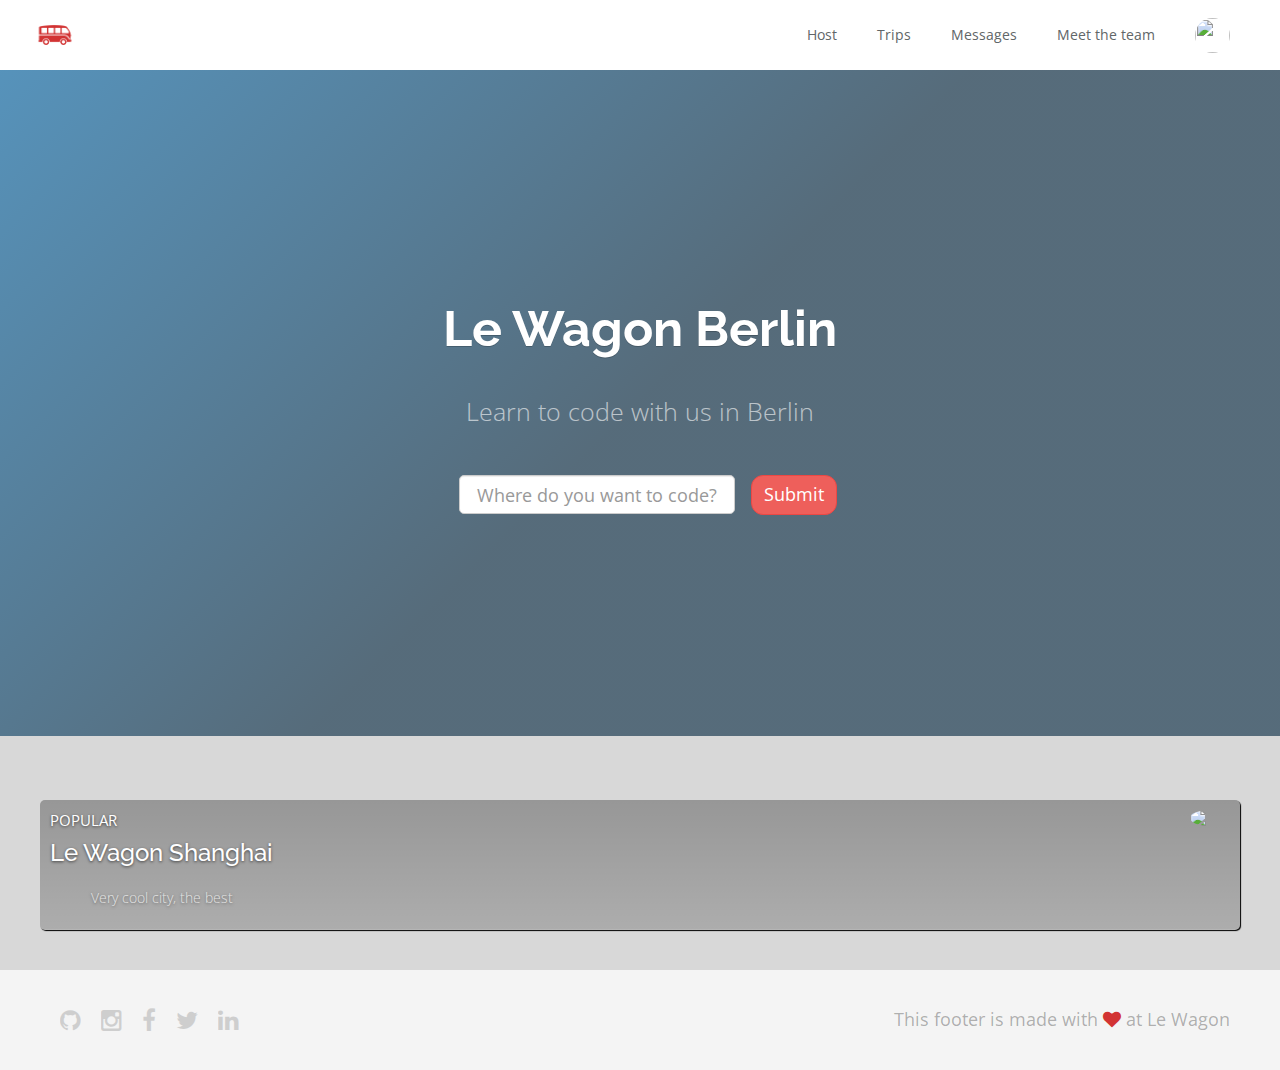
==== commit bb22dc34: "Automated commit at 2018-08-06 13:29:20 UTC by middleman-deploy 2.0.0-alpha" ====
--- a/index.html
+++ b/index.html
@@ -7,7 +7,7 @@
           content="width=device-width, initial-scale=1, shrink-to-fit=no">
     <!-- Use the title from a page's frontmatter if it has one -->
     <title>Le Wagon - Middleman</title>
-    <link href="stylesheets/application-19526cbf.css" rel="stylesheet" />
+    <link href="stylesheets/application-f29e0ad2.css" rel="stylesheet" />
     <script src="javascripts/application-93de88c9.js"></script>
     <link href="images/favicon-f15af148.png" rel="icon" type="image/png" />
   </head>
@@ -56,7 +56,10 @@
     <div class="banner-content">
       <h1>Le Wagon Berlin</h1>
       <p>Learn to code with us in Berlin</p>
-      <a class="btn btn-primary btn-lg">Start now</a>
+      <form action="location" class="flex-form">
+        <input type="text" name="location" placeholder="Where do you want to code?" class="form-control text-center">
+        <input type="submit" submit="Submit" class='btn btn-danger text-center'>
+      </form>
     </div>
   </div>
 
--- a/stylesheets/application-f29e0ad2.css
+++ b/stylesheets/application-f29e0ad2.css
@@ -0,0 +1,8 @@
+@import url("https://fonts.googleapis.com/css?family=Open+Sans:400,300,700|Raleway:400,100,300,700,500");@font-face{font-family:"Noto Sans";src:url(/css?family=Noto+Sans);src:url(/fonts/FontFile.eot?#iefix) format("embedded-opentype"),url(/fonts/FontFile.woff) format("woff"),url(/fonts/FontFile.ttf) format("truetype")}/*!
+ * Bootstrap v3.3.7 (http://getbootstrap.com)
+ * Copyright 2011-2016 Twitter, Inc.
+ * Licensed under MIT (https://github.com/twbs/bootstrap/blob/master/LICENSE)
+ *//*! normalize.css v3.0.3 | MIT License | github.com/necolas/normalize.css */html{font-family:sans-serif;-ms-text-size-adjust:100%;-webkit-text-size-adjust:100%}body{margin:0}article,aside,details,figcaption,figure,footer,header,hgroup,main,menu,nav,section,summary{display:block}audio,canvas,progress,video{display:inline-block;vertical-align:baseline}audio:not([controls]){display:none;height:0}[hidden],template{display:none}a{background-color:transparent}a:active,a:hover{outline:0}abbr[title]{border-bottom:1px dotted}b,strong{font-weight:bold}dfn{font-style:italic}h1{font-size:2em;margin:0.67em 0}mark{background:#ff0;color:#000}small{font-size:80%}sub,sup{font-size:75%;line-height:0;position:relative;vertical-align:baseline}sup{top:-0.5em}sub{bottom:-0.25em}img{border:0}svg:not(:root){overflow:hidden}figure{margin:1em 40px}hr{-webkit-box-sizing:content-box;box-sizing:content-box;height:0}pre{overflow:auto}code,kbd,pre,samp{font-family:monospace, monospace;font-size:1em}button,input,optgroup,select,textarea{color:inherit;font:inherit;margin:0}button{overflow:visible}button,select{text-transform:none}button,html input[type="button"],input[type="reset"],input[type="submit"]{-webkit-appearance:button;cursor:pointer}button[disabled],html input[disabled]{cursor:default}button::-moz-focus-inner,input::-moz-focus-inner{border:0;padding:0}input{line-height:normal}input[type="checkbox"],input[type="radio"]{-webkit-box-sizing:border-box;box-sizing:border-box;padding:0}input[type="number"]::-webkit-inner-spin-button,input[type="number"]::-webkit-outer-spin-button{height:auto}input[type="search"]{-webkit-appearance:textfield;-webkit-box-sizing:content-box;box-sizing:content-box}input[type="search"]::-webkit-search-cancel-button,input[type="search"]::-webkit-search-decoration{-webkit-appearance:none}fieldset{border:1px solid #c0c0c0;margin:0 2px;padding:0.35em 0.625em 0.75em}legend{border:0;padding:0}textarea{overflow:auto}optgroup{font-weight:bold}table{border-collapse:collapse;border-spacing:0}td,th{padding:0}/*! Source: https://github.com/h5bp/html5-boilerplate/blob/master/src/css/main.css */@media print{*,*:before,*:after{background:transparent !important;color:#000 !important;-webkit-box-shadow:none !important;box-shadow:none !important;text-shadow:none !important}a,a:visited{text-decoration:underline}a[href]:after{content:" (" attr(href) ")"}abbr[title]:after{content:" (" attr(title) ")"}a[href^="#"]:after,a[href^="javascript:"]:after{content:""}pre,blockquote{border:1px solid #999;page-break-inside:avoid}thead{display:table-header-group}tr,img{page-break-inside:avoid}img{max-width:100% !important}p,h2,h3{orphans:3;widows:3}h2,h3{page-break-after:avoid}.navbar{display:none}.btn>.caret,.dropup>.btn>.caret{border-top-color:#000 !important}.label{border:1px solid #000}.table{border-collapse:collapse !important}.table td,.table th{background-color:#fff !important}.table-bordered th,.table-bordered td{border:1px solid #ddd !important}}@font-face{font-family:'Glyphicons Halflings';src:url("../assets/bootstrap/glyphicons-halflings-regular-86b6f62b.eot");src:url("../assets/bootstrap/glyphicons-halflings-regular-86b6f62b.eot?#iefix") format("embedded-opentype"),url("../assets/bootstrap/glyphicons-halflings-regular-ca35b697.woff2") format("woff2"),url("../assets/bootstrap/glyphicons-halflings-regular-278e49a8.woff") format("woff"),url("../assets/bootstrap/glyphicons-halflings-regular-44bc1850.ttf") format("truetype"),url("../assets/bootstrap/glyphicons-halflings-regular-de51a849.svg#glyphicons_halflingsregular") format("svg")}.glyphicon{position:relative;top:1px;display:inline-block;font-family:'Glyphicons Halflings';font-style:normal;font-weight:normal;line-height:1;-webkit-font-smoothing:antialiased;-moz-osx-font-smoothing:grayscale}.glyphicon-asterisk:before{content:"\002a"}.glyphicon-plus:before{content:"\002b"}.glyphicon-euro:before,.glyphicon-eur:before{content:"\20ac"}.glyphicon-minus:before{content:"\2212"}.glyphicon-cloud:before{content:"\2601"}.glyphicon-envelope:before{content:"\2709"}.glyphicon-pencil:before{content:"\270f"}.glyphicon-glass:before{content:"\e001"}.glyphicon-music:before{content:"\e002"}.glyphicon-search:before{content:"\e003"}.glyphicon-heart:before{content:"\e005"}.glyphicon-star:before{content:"\e006"}.glyphicon-star-empty:before{content:"\e007"}.glyphicon-user:before{content:"\e008"}.glyphicon-film:before{content:"\e009"}.glyphicon-th-large:before{content:"\e010"}.glyphicon-th:before{content:"\e011"}.glyphicon-th-list:before{content:"\e012"}.glyphicon-ok:before{content:"\e013"}.glyphicon-remove:before{content:"\e014"}.glyphicon-zoom-in:before{content:"\e015"}.glyphicon-zoom-out:before{content:"\e016"}.glyphicon-off:before{content:"\e017"}.glyphicon-signal:before{content:"\e018"}.glyphicon-cog:before{content:"\e019"}.glyphicon-trash:before{content:"\e020"}.glyphicon-home:before{content:"\e021"}.glyphicon-file:before{content:"\e022"}.glyphicon-time:before{content:"\e023"}.glyphicon-road:before{content:"\e024"}.glyphicon-download-alt:before{content:"\e025"}.glyphicon-download:before{content:"\e026"}.glyphicon-upload:before{content:"\e027"}.glyphicon-inbox:before{content:"\e028"}.glyphicon-play-circle:before{content:"\e029"}.glyphicon-repeat:before{content:"\e030"}.glyphicon-refresh:before{content:"\e031"}.glyphicon-list-alt:before{content:"\e032"}.glyphicon-lock:before{content:"\e033"}.glyphicon-flag:before{content:"\e034"}.glyphicon-headphones:before{content:"\e035"}.glyphicon-volume-off:before{content:"\e036"}.glyphicon-volume-down:before{content:"\e037"}.glyphicon-volume-up:before{content:"\e038"}.glyphicon-qrcode:before{content:"\e039"}.glyphicon-barcode:before{content:"\e040"}.glyphicon-tag:before{content:"\e041"}.glyphicon-tags:before{content:"\e042"}.glyphicon-book:before{content:"\e043"}.glyphicon-bookmark:before{content:"\e044"}.glyphicon-print:before{content:"\e045"}.glyphicon-camera:before{content:"\e046"}.glyphicon-font:before{content:"\e047"}.glyphicon-bold:before{content:"\e048"}.glyphicon-italic:before{content:"\e049"}.glyphicon-text-height:before{content:"\e050"}.glyphicon-text-width:before{content:"\e051"}.glyphicon-align-left:before{content:"\e052"}.glyphicon-align-center:before{content:"\e053"}.glyphicon-align-right:before{content:"\e054"}.glyphicon-align-justify:before{content:"\e055"}.glyphicon-list:before{content:"\e056"}.glyphicon-indent-left:before{content:"\e057"}.glyphicon-indent-right:before{content:"\e058"}.glyphicon-facetime-video:before{content:"\e059"}.glyphicon-picture:before{content:"\e060"}.glyphicon-map-marker:before{content:"\e062"}.glyphicon-adjust:before{content:"\e063"}.glyphicon-tint:before{content:"\e064"}.glyphicon-edit:before{content:"\e065"}.glyphicon-share:before{content:"\e066"}.glyphicon-check:before{content:"\e067"}.glyphicon-move:before{content:"\e068"}.glyphicon-step-backward:before{content:"\e069"}.glyphicon-fast-backward:before{content:"\e070"}.glyphicon-backward:before{content:"\e071"}.glyphicon-play:before{content:"\e072"}.glyphicon-pause:before{content:"\e073"}.glyphicon-stop:before{content:"\e074"}.glyphicon-forward:before{content:"\e075"}.glyphicon-fast-forward:before{content:"\e076"}.glyphicon-step-forward:before{content:"\e077"}.glyphicon-eject:before{content:"\e078"}.glyphicon-chevron-left:before{content:"\e079"}.glyphicon-chevron-right:before{content:"\e080"}.glyphicon-plus-sign:before{content:"\e081"}.glyphicon-minus-sign:before{content:"\e082"}.glyphicon-remove-sign:before{content:"\e083"}.glyphicon-ok-sign:before{content:"\e084"}.glyphicon-question-sign:before{content:"\e085"}.glyphicon-info-sign:before{content:"\e086"}.glyphicon-screenshot:before{content:"\e087"}.glyphicon-remove-circle:before{content:"\e088"}.glyphicon-ok-circle:before{content:"\e089"}.glyphicon-ban-circle:before{content:"\e090"}.glyphicon-arrow-left:before{content:"\e091"}.glyphicon-arrow-right:before{content:"\e092"}.glyphicon-arrow-up:before{content:"\e093"}.glyphicon-arrow-down:before{content:"\e094"}.glyphicon-share-alt:before{content:"\e095"}.glyphicon-resize-full:before{content:"\e096"}.glyphicon-resize-small:before{content:"\e097"}.glyphicon-exclamation-sign:before{content:"\e101"}.glyphicon-gift:before{content:"\e102"}.glyphicon-leaf:before{content:"\e103"}.glyphicon-fire:before{content:"\e104"}.glyphicon-eye-open:before{content:"\e105"}.glyphicon-eye-close:before{content:"\e106"}.glyphicon-warning-sign:before{content:"\e107"}.glyphicon-plane:before{content:"\e108"}.glyphicon-calendar:before{content:"\e109"}.glyphicon-random:before{content:"\e110"}.glyphicon-comment:before{content:"\e111"}.glyphicon-magnet:before{content:"\e112"}.glyphicon-chevron-up:before{content:"\e113"}.glyphicon-chevron-down:before{content:"\e114"}.glyphicon-retweet:before{content:"\e115"}.glyphicon-shopping-cart:before{content:"\e116"}.glyphicon-folder-close:before{content:"\e117"}.glyphicon-folder-open:before{content:"\e118"}.glyphicon-resize-vertical:before{content:"\e119"}.glyphicon-resize-horizontal:before{content:"\e120"}.glyphicon-hdd:before{content:"\e121"}.glyphicon-bullhorn:before{content:"\e122"}.glyphicon-bell:before{content:"\e123"}.glyphicon-certificate:before{content:"\e124"}.glyphicon-thumbs-up:before{content:"\e125"}.glyphicon-thumbs-down:before{content:"\e126"}.glyphicon-hand-right:before{content:"\e127"}.glyphicon-hand-left:before{content:"\e128"}.glyphicon-hand-up:before{content:"\e129"}.glyphicon-hand-down:before{content:"\e130"}.glyphicon-circle-arrow-right:before{content:"\e131"}.glyphicon-circle-arrow-left:before{content:"\e132"}.glyphicon-circle-arrow-up:before{content:"\e133"}.glyphicon-circle-arrow-down:before{content:"\e134"}.glyphicon-globe:before{content:"\e135"}.glyphicon-wrench:before{content:"\e136"}.glyphicon-tasks:before{content:"\e137"}.glyphicon-filter:before{content:"\e138"}.glyphicon-briefcase:before{content:"\e139"}.glyphicon-fullscreen:before{content:"\e140"}.glyphicon-dashboard:before{content:"\e141"}.glyphicon-paperclip:before{content:"\e142"}.glyphicon-heart-empty:before{content:"\e143"}.glyphicon-link:before{content:"\e144"}.glyphicon-phone:before{content:"\e145"}.glyphicon-pushpin:before{content:"\e146"}.glyphicon-usd:before{content:"\e148"}.glyphicon-gbp:before{content:"\e149"}.glyphicon-sort:before{content:"\e150"}.glyphicon-sort-by-alphabet:before{content:"\e151"}.glyphicon-sort-by-alphabet-alt:before{content:"\e152"}.glyphicon-sort-by-order:before{content:"\e153"}.glyphicon-sort-by-order-alt:before{content:"\e154"}.glyphicon-sort-by-attributes:before{content:"\e155"}.glyphicon-sort-by-attributes-alt:before{content:"\e156"}.glyphicon-unchecked:before{content:"\e157"}.glyphicon-expand:before{content:"\e158"}.glyphicon-collapse-down:before{content:"\e159"}.glyphicon-collapse-up:before{content:"\e160"}.glyphicon-log-in:before{content:"\e161"}.glyphicon-flash:before{content:"\e162"}.glyphicon-log-out:before{content:"\e163"}.glyphicon-new-window:before{content:"\e164"}.glyphicon-record:before{content:"\e165"}.glyphicon-save:before{content:"\e166"}.glyphicon-open:before{content:"\e167"}.glyphicon-saved:before{content:"\e168"}.glyphicon-import:before{content:"\e169"}.glyphicon-export:before{content:"\e170"}.glyphicon-send:before{content:"\e171"}.glyphicon-floppy-disk:before{content:"\e172"}.glyphicon-floppy-saved:before{content:"\e173"}.glyphicon-floppy-remove:before{content:"\e174"}.glyphicon-floppy-save:before{content:"\e175"}.glyphicon-floppy-open:before{content:"\e176"}.glyphicon-credit-card:before{content:"\e177"}.glyphicon-transfer:before{content:"\e178"}.glyphicon-cutlery:before{content:"\e179"}.glyphicon-header:before{content:"\e180"}.glyphicon-compressed:before{content:"\e181"}.glyphicon-earphone:before{content:"\e182"}.glyphicon-phone-alt:before{content:"\e183"}.glyphicon-tower:before{content:"\e184"}.glyphicon-stats:before{content:"\e185"}.glyphicon-sd-video:before{content:"\e186"}.glyphicon-hd-video:before{content:"\e187"}.glyphicon-subtitles:before{content:"\e188"}.glyphicon-sound-stereo:before{content:"\e189"}.glyphicon-sound-dolby:before{content:"\e190"}.glyphicon-sound-5-1:before{content:"\e191"}.glyphicon-sound-6-1:before{content:"\e192"}.glyphicon-sound-7-1:before{content:"\e193"}.glyphicon-copyright-mark:before{content:"\e194"}.glyphicon-registration-mark:before{content:"\e195"}.glyphicon-cloud-download:before{content:"\e197"}.glyphicon-cloud-upload:before{content:"\e198"}.glyphicon-tree-conifer:before{content:"\e199"}.glyphicon-tree-deciduous:before{content:"\e200"}.glyphicon-cd:before{content:"\e201"}.glyphicon-save-file:before{content:"\e202"}.glyphicon-open-file:before{content:"\e203"}.glyphicon-level-up:before{content:"\e204"}.glyphicon-copy:before{content:"\e205"}.glyphicon-paste:before{content:"\e206"}.glyphicon-alert:before{content:"\e209"}.glyphicon-equalizer:before{content:"\e210"}.glyphicon-king:before{content:"\e211"}.glyphicon-queen:before{content:"\e212"}.glyphicon-pawn:before{content:"\e213"}.glyphicon-bishop:before{content:"\e214"}.glyphicon-knight:before{content:"\e215"}.glyphicon-baby-formula:before{content:"\e216"}.glyphicon-tent:before{content:"\26fa"}.glyphicon-blackboard:before{content:"\e218"}.glyphicon-bed:before{content:"\e219"}.glyphicon-apple:before{content:"\f8ff"}.glyphicon-erase:before{content:"\e221"}.glyphicon-hourglass:before{content:"\231b"}.glyphicon-lamp:before{content:"\e223"}.glyphicon-duplicate:before{content:"\e224"}.glyphicon-piggy-bank:before{content:"\e225"}.glyphicon-scissors:before{content:"\e226"}.glyphicon-bitcoin:before{content:"\e227"}.glyphicon-btc:before{content:"\e227"}.glyphicon-xbt:before{content:"\e227"}.glyphicon-yen:before{content:"\00a5"}.glyphicon-jpy:before{content:"\00a5"}.glyphicon-ruble:before{content:"\20bd"}.glyphicon-rub:before{content:"\20bd"}.glyphicon-scale:before{content:"\e230"}.glyphicon-ice-lolly:before{content:"\e231"}.glyphicon-ice-lolly-tasted:before{content:"\e232"}.glyphicon-education:before{content:"\e233"}.glyphicon-option-horizontal:before{content:"\e234"}.glyphicon-option-vertical:before{content:"\e235"}.glyphicon-menu-hamburger:before{content:"\e236"}.glyphicon-modal-window:before{content:"\e237"}.glyphicon-oil:before{content:"\e238"}.glyphicon-grain:before{content:"\e239"}.glyphicon-sunglasses:before{content:"\e240"}.glyphicon-text-size:before{content:"\e241"}.glyphicon-text-color:before{content:"\e242"}.glyphicon-text-background:before{content:"\e243"}.glyphicon-object-align-top:before{content:"\e244"}.glyphicon-object-align-bottom:before{content:"\e245"}.glyphicon-object-align-horizontal:before{content:"\e246"}.glyphicon-object-align-left:before{content:"\e247"}.glyphicon-object-align-vertical:before{content:"\e248"}.glyphicon-object-align-right:before{content:"\e249"}.glyphicon-triangle-right:before{content:"\e250"}.glyphicon-triangle-left:before{content:"\e251"}.glyphicon-triangle-bottom:before{content:"\e252"}.glyphicon-triangle-top:before{content:"\e253"}.glyphicon-console:before{content:"\e254"}.glyphicon-superscript:before{content:"\e255"}.glyphicon-subscript:before{content:"\e256"}.glyphicon-menu-left:before{content:"\e257"}.glyphicon-menu-right:before{content:"\e258"}.glyphicon-menu-down:before{content:"\e259"}.glyphicon-menu-up:before{content:"\e260"}*{-webkit-box-sizing:border-box;box-sizing:border-box}*:before,*:after{-webkit-box-sizing:border-box;box-sizing:border-box}html{font-size:10px;-webkit-tap-highlight-color:transparent}body{font-family:"Open Sans", "Helvetica", "sans-serif";font-size:18px;line-height:1.42857143;color:#333333;background-color:#F4F4F4}input,button,select,textarea{font-family:inherit;font-size:inherit;line-height:inherit}a{color:#469AE0;text-decoration:none}a:hover,a:focus{color:#1f74ba;text-decoration:underline}a:focus{outline:5px auto -webkit-focus-ring-color;outline-offset:-2px}figure{margin:0}img{vertical-align:middle}.img-responsive{display:block;max-width:100%;height:auto}.img-rounded{border-radius:2px}.img-thumbnail{padding:4px;line-height:1.42857143;background-color:#F4F4F4;border:1px solid #ddd;border-radius:2px;-webkit-transition:all 0.2s ease-in-out;transition:all 0.2s ease-in-out;display:inline-block;max-width:100%;height:auto}.img-circle{border-radius:50%}hr{margin-top:25px;margin-bottom:25px;border:0;border-top:1px solid #F4F4F4}.sr-only{position:absolute;width:1px;height:1px;margin:-1px;padding:0;overflow:hidden;clip:rect(0, 0, 0, 0);border:0}.sr-only-focusable:active,.sr-only-focusable:focus{position:static;width:auto;height:auto;margin:0;overflow:visible;clip:auto}[role="button"]{cursor:pointer}h1,h2,h3,h4,h5,h6,.h1,.h2,.h3,.h4,.h5,.h6{font-family:"Raleway", "Helvetica", "sans-serif";font-weight:500;line-height:1.1;color:inherit}h1 small,h1 .small,h2 small,h2 .small,h3 small,h3 .small,h4 small,h4 .small,h5 small,h5 .small,h6 small,h6 .small,.h1 small,.h1 .small,.h2 small,.h2 .small,.h3 small,.h3 .small,.h4 small,.h4 .small,.h5 small,.h5 .small,.h6 small,.h6 .small{font-weight:normal;line-height:1;color:#d8d8d8}h1,.h1,h2,.h2,h3,.h3{margin-top:25px;margin-bottom:12.5px}h1 small,h1 .small,.h1 small,.h1 .small,h2 small,h2 .small,.h2 small,.h2 .small,h3 small,h3 .small,.h3 small,.h3 .small{font-size:65%}h4,.h4,h5,.h5,h6,.h6{margin-top:12.5px;margin-bottom:12.5px}h4 small,h4 .small,.h4 small,.h4 .small,h5 small,h5 .small,.h5 small,.h5 .small,h6 small,h6 .small,.h6 small,.h6 .small{font-size:75%}h1,.h1{font-size:46px}h2,.h2{font-size:38px}h3,.h3{font-size:31px}h4,.h4{font-size:23px}h5,.h5{font-size:18px}h6,.h6{font-size:16px}p{margin:0 0 12.5px}.lead{margin-bottom:25px;font-size:20px;font-weight:300;line-height:1.4}@media (min-width: 768px){.lead{font-size:27px}}small,.small{font-size:88%}mark,.mark{background-color:#fcf8e3;padding:.2em}.text-left{text-align:left}.text-right{text-align:right}.text-center{text-align:center}.text-justify{text-align:justify}.text-nowrap{white-space:nowrap}.text-lowercase{text-transform:lowercase}.text-uppercase,.initialism{text-transform:uppercase}.text-capitalize{text-transform:capitalize}.text-muted{color:#d8d8d8}.text-primary{color:#469AE0}a.text-primary:hover,a.text-primary:focus{color:#2381d0}.text-success{color:#3c763d}a.text-success:hover,a.text-success:focus{color:#2b542c}.text-info{color:#31708f}a.text-info:hover,a.text-info:focus{color:#245269}.text-warning{color:#8a6d3b}a.text-warning:hover,a.text-warning:focus{color:#66512c}.text-danger{color:#a94442}a.text-danger:hover,a.text-danger:focus{color:#843534}.bg-primary{color:#fff}.bg-primary{background-color:#469AE0}a.bg-primary:hover,a.bg-primary:focus{background-color:#2381d0}.bg-success{background-color:#dff0d8}a.bg-success:hover,a.bg-success:focus{background-color:#c1e2b3}.bg-info{background-color:#d9edf7}a.bg-info:hover,a.bg-info:focus{background-color:#afd9ee}.bg-warning{background-color:#fcf8e3}a.bg-warning:hover,a.bg-warning:focus{background-color:#f7ecb5}.bg-danger{background-color:#f2dede}a.bg-danger:hover,a.bg-danger:focus{background-color:#e4b9b9}.page-header{padding-bottom:11.5px;margin:50px 0 25px;border-bottom:1px solid #F4F4F4}ul,ol{margin-top:0;margin-bottom:12.5px}ul ul,ul ol,ol ul,ol ol{margin-bottom:0}.list-unstyled{padding-left:0;list-style:none}.list-inline{padding-left:0;list-style:none;margin-left:-5px}.list-inline>li{display:inline-block;padding-left:5px;padding-right:5px}dl{margin-top:0;margin-bottom:25px}dt,dd{line-height:1.42857143}dt{font-weight:bold}dd{margin-left:0}.dl-horizontal dd:before,.dl-horizontal dd:after{content:" ";display:table}.dl-horizontal dd:after{clear:both}@media (min-width: 768px){.dl-horizontal dt{float:left;width:160px;clear:left;text-align:right;overflow:hidden;text-overflow:ellipsis;white-space:nowrap}.dl-horizontal dd{margin-left:180px}}abbr[title],abbr[data-original-title]{cursor:help;border-bottom:1px dotted #d8d8d8}.initialism{font-size:90%}blockquote{padding:12.5px 25px;margin:0 0 25px;font-size:22.5px;border-left:5px solid #F4F4F4}blockquote p:last-child,blockquote ul:last-child,blockquote ol:last-child{margin-bottom:0}blockquote footer,blockquote small,blockquote .small{display:block;font-size:80%;line-height:1.42857143;color:#d8d8d8}blockquote footer:before,blockquote small:before,blockquote .small:before{content:'\2014 \00A0'}.blockquote-reverse,blockquote.pull-right{padding-right:15px;padding-left:0;border-right:5px solid #F4F4F4;border-left:0;text-align:right}.blockquote-reverse footer:before,.blockquote-reverse small:before,.blockquote-reverse .small:before,blockquote.pull-right footer:before,blockquote.pull-right small:before,blockquote.pull-right .small:before{content:''}.blockquote-reverse footer:after,.blockquote-reverse small:after,.blockquote-reverse .small:after,blockquote.pull-right footer:after,blockquote.pull-right small:after,blockquote.pull-right .small:after{content:'\00A0 \2014'}address{margin-bottom:25px;font-style:normal;line-height:1.42857143}code,kbd,pre,samp{font-family:Menlo, Monaco, Consolas, "Courier New", monospace}code{padding:2px 4px;font-size:90%;color:#c7254e;background-color:#f9f2f4;border-radius:2px}kbd{padding:2px 4px;font-size:90%;color:#fff;background-color:#333;border-radius:2px;-webkit-box-shadow:inset 0 -1px 0 rgba(0,0,0,0.25);box-shadow:inset 0 -1px 0 rgba(0,0,0,0.25)}kbd kbd{padding:0;font-size:100%;font-weight:bold;-webkit-box-shadow:none;box-shadow:none}pre{display:block;padding:12px;margin:0 0 12.5px;font-size:17px;line-height:1.42857143;word-break:break-all;word-wrap:break-word;color:#333333;background-color:#f5f5f5;border:1px solid #ccc;border-radius:2px}pre code{padding:0;font-size:inherit;color:inherit;white-space:pre-wrap;background-color:transparent;border-radius:0}.pre-scrollable{max-height:340px;overflow-y:scroll}.container{margin-right:auto;margin-left:auto;padding-left:15px;padding-right:15px}.container:before,.container:after{content:" ";display:table}.container:after{clear:both}@media (min-width: 768px){.container{width:750px}}@media (min-width: 992px){.container{width:970px}}@media (min-width: 1200px){.container{width:1170px}}.container-fluid{margin-right:auto;margin-left:auto;padding-left:15px;padding-right:15px}.container-fluid:before,.container-fluid:after{content:" ";display:table}.container-fluid:after{clear:both}.row{margin-left:-15px;margin-right:-15px}.row:before,.row:after{content:" ";display:table}.row:after{clear:both}.col-xs-1,.col-sm-1,.col-md-1,.col-lg-1,.col-xs-2,.col-sm-2,.col-md-2,.col-lg-2,.col-xs-3,.col-sm-3,.col-md-3,.col-lg-3,.col-xs-4,.col-sm-4,.col-md-4,.col-lg-4,.col-xs-5,.col-sm-5,.col-md-5,.col-lg-5,.col-xs-6,.col-sm-6,.col-md-6,.col-lg-6,.col-xs-7,.col-sm-7,.col-md-7,.col-lg-7,.col-xs-8,.col-sm-8,.col-md-8,.col-lg-8,.col-xs-9,.col-sm-9,.col-md-9,.col-lg-9,.col-xs-10,.col-sm-10,.col-md-10,.col-lg-10,.col-xs-11,.col-sm-11,.col-md-11,.col-lg-11,.col-xs-12,.col-sm-12,.col-md-12,.col-lg-12{position:relative;min-height:1px;padding-left:15px;padding-right:15px}.col-xs-1,.col-xs-2,.col-xs-3,.col-xs-4,.col-xs-5,.col-xs-6,.col-xs-7,.col-xs-8,.col-xs-9,.col-xs-10,.col-xs-11,.col-xs-12{float:left}.col-xs-1{width:8.33333333%}.col-xs-2{width:16.66666667%}.col-xs-3{width:25%}.col-xs-4{width:33.33333333%}.col-xs-5{width:41.66666667%}.col-xs-6{width:50%}.col-xs-7{width:58.33333333%}.col-xs-8{width:66.66666667%}.col-xs-9{width:75%}.col-xs-10{width:83.33333333%}.col-xs-11{width:91.66666667%}.col-xs-12{width:100%}.col-xs-pull-0{right:auto}.col-xs-pull-1{right:8.33333333%}.col-xs-pull-2{right:16.66666667%}.col-xs-pull-3{right:25%}.col-xs-pull-4{right:33.33333333%}.col-xs-pull-5{right:41.66666667%}.col-xs-pull-6{right:50%}.col-xs-pull-7{right:58.33333333%}.col-xs-pull-8{right:66.66666667%}.col-xs-pull-9{right:75%}.col-xs-pull-10{right:83.33333333%}.col-xs-pull-11{right:91.66666667%}.col-xs-pull-12{right:100%}.col-xs-push-0{left:auto}.col-xs-push-1{left:8.33333333%}.col-xs-push-2{left:16.66666667%}.col-xs-push-3{left:25%}.col-xs-push-4{left:33.33333333%}.col-xs-push-5{left:41.66666667%}.col-xs-push-6{left:50%}.col-xs-push-7{left:58.33333333%}.col-xs-push-8{left:66.66666667%}.col-xs-push-9{left:75%}.col-xs-push-10{left:83.33333333%}.col-xs-push-11{left:91.66666667%}.col-xs-push-12{left:100%}.col-xs-offset-0{margin-left:0%}.col-xs-offset-1{margin-left:8.33333333%}.col-xs-offset-2{margin-left:16.66666667%}.col-xs-offset-3{margin-left:25%}.col-xs-offset-4{margin-left:33.33333333%}.col-xs-offset-5{margin-left:41.66666667%}.col-xs-offset-6{margin-left:50%}.col-xs-offset-7{margin-left:58.33333333%}.col-xs-offset-8{margin-left:66.66666667%}.col-xs-offset-9{margin-left:75%}.col-xs-offset-10{margin-left:83.33333333%}.col-xs-offset-11{margin-left:91.66666667%}.col-xs-offset-12{margin-left:100%}@media (min-width: 768px){.col-sm-1,.col-sm-2,.col-sm-3,.col-sm-4,.col-sm-5,.col-sm-6,.col-sm-7,.col-sm-8,.col-sm-9,.col-sm-10,.col-sm-11,.col-sm-12{float:left}.col-sm-1{width:8.33333333%}.col-sm-2{width:16.66666667%}.col-sm-3{width:25%}.col-sm-4{width:33.33333333%}.col-sm-5{width:41.66666667%}.col-sm-6{width:50%}.col-sm-7{width:58.33333333%}.col-sm-8{width:66.66666667%}.col-sm-9{width:75%}.col-sm-10{width:83.33333333%}.col-sm-11{width:91.66666667%}.col-sm-12{width:100%}.col-sm-pull-0{right:auto}.col-sm-pull-1{right:8.33333333%}.col-sm-pull-2{right:16.66666667%}.col-sm-pull-3{right:25%}.col-sm-pull-4{right:33.33333333%}.col-sm-pull-5{right:41.66666667%}.col-sm-pull-6{right:50%}.col-sm-pull-7{right:58.33333333%}.col-sm-pull-8{right:66.66666667%}.col-sm-pull-9{right:75%}.col-sm-pull-10{right:83.33333333%}.col-sm-pull-11{right:91.66666667%}.col-sm-pull-12{right:100%}.col-sm-push-0{left:auto}.col-sm-push-1{left:8.33333333%}.col-sm-push-2{left:16.66666667%}.col-sm-push-3{left:25%}.col-sm-push-4{left:33.33333333%}.col-sm-push-5{left:41.66666667%}.col-sm-push-6{left:50%}.col-sm-push-7{left:58.33333333%}.col-sm-push-8{left:66.66666667%}.col-sm-push-9{left:75%}.col-sm-push-10{left:83.33333333%}.col-sm-push-11{left:91.66666667%}.col-sm-push-12{left:100%}.col-sm-offset-0{margin-left:0%}.col-sm-offset-1{margin-left:8.33333333%}.col-sm-offset-2{margin-left:16.66666667%}.col-sm-offset-3{margin-left:25%}.col-sm-offset-4{margin-left:33.33333333%}.col-sm-offset-5{margin-left:41.66666667%}.col-sm-offset-6{margin-left:50%}.col-sm-offset-7{margin-left:58.33333333%}.col-sm-offset-8{margin-left:66.66666667%}.col-sm-offset-9{margin-left:75%}.col-sm-offset-10{margin-left:83.33333333%}.col-sm-offset-11{margin-left:91.66666667%}.col-sm-offset-12{margin-left:100%}}@media (min-width: 992px){.col-md-1,.col-md-2,.col-md-3,.col-md-4,.col-md-5,.col-md-6,.col-md-7,.col-md-8,.col-md-9,.col-md-10,.col-md-11,.col-md-12{float:left}.col-md-1{width:8.33333333%}.col-md-2{width:16.66666667%}.col-md-3{width:25%}.col-md-4{width:33.33333333%}.col-md-5{width:41.66666667%}.col-md-6{width:50%}.col-md-7{width:58.33333333%}.col-md-8{width:66.66666667%}.col-md-9{width:75%}.col-md-10{width:83.33333333%}.col-md-11{width:91.66666667%}.col-md-12{width:100%}.col-md-pull-0{right:auto}.col-md-pull-1{right:8.33333333%}.col-md-pull-2{right:16.66666667%}.col-md-pull-3{right:25%}.col-md-pull-4{right:33.33333333%}.col-md-pull-5{right:41.66666667%}.col-md-pull-6{right:50%}.col-md-pull-7{right:58.33333333%}.col-md-pull-8{right:66.66666667%}.col-md-pull-9{right:75%}.col-md-pull-10{right:83.33333333%}.col-md-pull-11{right:91.66666667%}.col-md-pull-12{right:100%}.col-md-push-0{left:auto}.col-md-push-1{left:8.33333333%}.col-md-push-2{left:16.66666667%}.col-md-push-3{left:25%}.col-md-push-4{left:33.33333333%}.col-md-push-5{left:41.66666667%}.col-md-push-6{left:50%}.col-md-push-7{left:58.33333333%}.col-md-push-8{left:66.66666667%}.col-md-push-9{left:75%}.col-md-push-10{left:83.33333333%}.col-md-push-11{left:91.66666667%}.col-md-push-12{left:100%}.col-md-offset-0{margin-left:0%}.col-md-offset-1{margin-left:8.33333333%}.col-md-offset-2{margin-left:16.66666667%}.col-md-offset-3{margin-left:25%}.col-md-offset-4{margin-left:33.33333333%}.col-md-offset-5{margin-left:41.66666667%}.col-md-offset-6{margin-left:50%}.col-md-offset-7{margin-left:58.33333333%}.col-md-offset-8{margin-left:66.66666667%}.col-md-offset-9{margin-left:75%}.col-md-offset-10{margin-left:83.33333333%}.col-md-offset-11{margin-left:91.66666667%}.col-md-offset-12{margin-left:100%}}@media (min-width: 1200px){.col-lg-1,.col-lg-2,.col-lg-3,.col-lg-4,.col-lg-5,.col-lg-6,.col-lg-7,.col-lg-8,.col-lg-9,.col-lg-10,.col-lg-11,.col-lg-12{float:left}.col-lg-1{width:8.33333333%}.col-lg-2{width:16.66666667%}.col-lg-3{width:25%}.col-lg-4{width:33.33333333%}.col-lg-5{width:41.66666667%}.col-lg-6{width:50%}.col-lg-7{width:58.33333333%}.col-lg-8{width:66.66666667%}.col-lg-9{width:75%}.col-lg-10{width:83.33333333%}.col-lg-11{width:91.66666667%}.col-lg-12{width:100%}.col-lg-pull-0{right:auto}.col-lg-pull-1{right:8.33333333%}.col-lg-pull-2{right:16.66666667%}.col-lg-pull-3{right:25%}.col-lg-pull-4{right:33.33333333%}.col-lg-pull-5{right:41.66666667%}.col-lg-pull-6{right:50%}.col-lg-pull-7{right:58.33333333%}.col-lg-pull-8{right:66.66666667%}.col-lg-pull-9{right:75%}.col-lg-pull-10{right:83.33333333%}.col-lg-pull-11{right:91.66666667%}.col-lg-pull-12{right:100%}.col-lg-push-0{left:auto}.col-lg-push-1{left:8.33333333%}.col-lg-push-2{left:16.66666667%}.col-lg-push-3{left:25%}.col-lg-push-4{left:33.33333333%}.col-lg-push-5{left:41.66666667%}.col-lg-push-6{left:50%}.col-lg-push-7{left:58.33333333%}.col-lg-push-8{left:66.66666667%}.col-lg-push-9{left:75%}.col-lg-push-10{left:83.33333333%}.col-lg-push-11{left:91.66666667%}.col-lg-push-12{left:100%}.col-lg-offset-0{margin-left:0%}.col-lg-offset-1{margin-left:8.33333333%}.col-lg-offset-2{margin-left:16.66666667%}.col-lg-offset-3{margin-left:25%}.col-lg-offset-4{margin-left:33.33333333%}.col-lg-offset-5{margin-left:41.66666667%}.col-lg-offset-6{margin-left:50%}.col-lg-offset-7{margin-left:58.33333333%}.col-lg-offset-8{margin-left:66.66666667%}.col-lg-offset-9{margin-left:75%}.col-lg-offset-10{margin-left:83.33333333%}.col-lg-offset-11{margin-left:91.66666667%}.col-lg-offset-12{margin-left:100%}}table{background-color:transparent}caption{padding-top:8px;padding-bottom:8px;color:#d8d8d8;text-align:left}th{text-align:left}.table{width:100%;max-width:100%;margin-bottom:25px}.table>thead>tr>th,.table>thead>tr>td,.table>tbody>tr>th,.table>tbody>tr>td,.table>tfoot>tr>th,.table>tfoot>tr>td{padding:8px;line-height:1.42857143;vertical-align:top;border-top:1px solid #ddd}.table>thead>tr>th{vertical-align:bottom;border-bottom:2px solid #ddd}.table>caption+thead>tr:first-child>th,.table>caption+thead>tr:first-child>td,.table>colgroup+thead>tr:first-child>th,.table>colgroup+thead>tr:first-child>td,.table>thead:first-child>tr:first-child>th,.table>thead:first-child>tr:first-child>td{border-top:0}.table>tbody+tbody{border-top:2px solid #ddd}.table .table{background-color:#F4F4F4}.table-condensed>thead>tr>th,.table-condensed>thead>tr>td,.table-condensed>tbody>tr>th,.table-condensed>tbody>tr>td,.table-condensed>tfoot>tr>th,.table-condensed>tfoot>tr>td{padding:5px}.table-bordered{border:1px solid #ddd}.table-bordered>thead>tr>th,.table-bordered>thead>tr>td,.table-bordered>tbody>tr>th,.table-bordered>tbody>tr>td,.table-bordered>tfoot>tr>th,.table-bordered>tfoot>tr>td{border:1px solid #ddd}.table-bordered>thead>tr>th,.table-bordered>thead>tr>td{border-bottom-width:2px}.table-striped>tbody>tr:nth-of-type(odd){background-color:#f9f9f9}.table-hover>tbody>tr:hover{background-color:#f5f5f5}table col[class*="col-"]{position:static;float:none;display:table-column}table td[class*="col-"],table th[class*="col-"]{position:static;float:none;display:table-cell}.table>thead>tr>td.active,.table>thead>tr>th.active,.table>thead>tr.active>td,.table>thead>tr.active>th,.table>tbody>tr>td.active,.table>tbody>tr>th.active,.table>tbody>tr.active>td,.table>tbody>tr.active>th,.table>tfoot>tr>td.active,.table>tfoot>tr>th.active,.table>tfoot>tr.active>td,.table>tfoot>tr.active>th{background-color:#f5f5f5}.table-hover>tbody>tr>td.active:hover,.table-hover>tbody>tr>th.active:hover,.table-hover>tbody>tr.active:hover>td,.table-hover>tbody>tr:hover>.active,.table-hover>tbody>tr.active:hover>th{background-color:#e8e8e8}.table>thead>tr>td.success,.table>thead>tr>th.success,.table>thead>tr.success>td,.table>thead>tr.success>th,.table>tbody>tr>td.success,.table>tbody>tr>th.success,.table>tbody>tr.success>td,.table>tbody>tr.success>th,.table>tfoot>tr>td.success,.table>tfoot>tr>th.success,.table>tfoot>tr.success>td,.table>tfoot>tr.success>th{background-color:#dff0d8}.table-hover>tbody>tr>td.success:hover,.table-hover>tbody>tr>th.success:hover,.table-hover>tbody>tr.success:hover>td,.table-hover>tbody>tr:hover>.success,.table-hover>tbody>tr.success:hover>th{background-color:#d0e9c6}.table>thead>tr>td.info,.table>thead>tr>th.info,.table>thead>tr.info>td,.table>thead>tr.info>th,.table>tbody>tr>td.info,.table>tbody>tr>th.info,.table>tbody>tr.info>td,.table>tbody>tr.info>th,.table>tfoot>tr>td.info,.table>tfoot>tr>th.info,.table>tfoot>tr.info>td,.table>tfoot>tr.info>th{background-color:#d9edf7}.table-hover>tbody>tr>td.info:hover,.table-hover>tbody>tr>th.info:hover,.table-hover>tbody>tr.info:hover>td,.table-hover>tbody>tr:hover>.info,.table-hover>tbody>tr.info:hover>th{background-color:#c4e3f3}.table>thead>tr>td.warning,.table>thead>tr>th.warning,.table>thead>tr.warning>td,.table>thead>tr.warning>th,.table>tbody>tr>td.warning,.table>tbody>tr>th.warning,.table>tbody>tr.warning>td,.table>tbody>tr.warning>th,.table>tfoot>tr>td.warning,.table>tfoot>tr>th.warning,.table>tfoot>tr.warning>td,.table>tfoot>tr.warning>th{background-color:#fcf8e3}.table-hover>tbody>tr>td.warning:hover,.table-hover>tbody>tr>th.warning:hover,.table-hover>tbody>tr.warning:hover>td,.table-hover>tbody>tr:hover>.warning,.table-hover>tbody>tr.warning:hover>th{background-color:#faf2cc}.table>thead>tr>td.danger,.table>thead>tr>th.danger,.table>thead>tr.danger>td,.table>thead>tr.danger>th,.table>tbody>tr>td.danger,.table>tbody>tr>th.danger,.table>tbody>tr.danger>td,.table>tbody>tr.danger>th,.table>tfoot>tr>td.danger,.table>tfoot>tr>th.danger,.table>tfoot>tr.danger>td,.table>tfoot>tr.danger>th{background-color:#f2dede}.table-hover>tbody>tr>td.danger:hover,.table-hover>tbody>tr>th.danger:hover,.table-hover>tbody>tr.danger:hover>td,.table-hover>tbody>tr:hover>.danger,.table-hover>tbody>tr.danger:hover>th{background-color:#ebcccc}.table-responsive{overflow-x:auto;min-height:0.01%}@media screen and (max-width: 767px){.table-responsive{width:100%;margin-bottom:18.75px;overflow-y:hidden;-ms-overflow-style:-ms-autohiding-scrollbar;border:1px solid #ddd}.table-responsive>.table{margin-bottom:0}.table-responsive>.table>thead>tr>th,.table-responsive>.table>thead>tr>td,.table-responsive>.table>tbody>tr>th,.table-responsive>.table>tbody>tr>td,.table-responsive>.table>tfoot>tr>th,.table-responsive>.table>tfoot>tr>td{white-space:nowrap}.table-responsive>.table-bordered{border:0}.table-responsive>.table-bordered>thead>tr>th:first-child,.table-responsive>.table-bordered>thead>tr>td:first-child,.table-responsive>.table-bordered>tbody>tr>th:first-child,.table-responsive>.table-bordered>tbody>tr>td:first-child,.table-responsive>.table-bordered>tfoot>tr>th:first-child,.table-responsive>.table-bordered>tfoot>tr>td:first-child{border-left:0}.table-responsive>.table-bordered>thead>tr>th:last-child,.table-responsive>.table-bordered>thead>tr>td:last-child,.table-responsive>.table-bordered>tbody>tr>th:last-child,.table-responsive>.table-bordered>tbody>tr>td:last-child,.table-responsive>.table-bordered>tfoot>tr>th:last-child,.table-responsive>.table-bordered>tfoot>tr>td:last-child{border-right:0}.table-responsive>.table-bordered>tbody>tr:last-child>th,.table-responsive>.table-bordered>tbody>tr:last-child>td,.table-responsive>.table-bordered>tfoot>tr:last-child>th,.table-responsive>.table-bordered>tfoot>tr:last-child>td{border-bottom:0}}fieldset{padding:0;margin:0;border:0;min-width:0}legend{display:block;width:100%;padding:0;margin-bottom:25px;font-size:27px;line-height:inherit;color:#333333;border:0;border-bottom:1px solid #e5e5e5}label{display:inline-block;max-width:100%;margin-bottom:5px;font-weight:bold}input[type="search"]{-webkit-box-sizing:border-box;box-sizing:border-box}input[type="radio"],input[type="checkbox"]{margin:4px 0 0;margin-top:1px \9;line-height:normal}input[type="file"]{display:block}input[type="range"]{display:block;width:100%}select[multiple],select[size]{height:auto}input[type="file"]:focus,input[type="radio"]:focus,input[type="checkbox"]:focus{outline:5px auto -webkit-focus-ring-color;outline-offset:-2px}output{display:block;padding-top:7px;font-size:18px;line-height:1.42857143;color:#000000}.form-control{display:block;width:100%;height:39px;padding:6px 12px;font-size:18px;line-height:1.42857143;color:#000000;background-color:#fff;background-image:none;border:1px solid #ccc;border-radius:2px;-webkit-box-shadow:inset 0 1px 1px rgba(0,0,0,0.075);box-shadow:inset 0 1px 1px rgba(0,0,0,0.075);-webkit-transition:border-color ease-in-out 0.15s, box-shadow ease-in-out 0.15s;-webkit-transition:border-color ease-in-out 0.15s, -webkit-box-shadow ease-in-out 0.15s;transition:border-color ease-in-out 0.15s, -webkit-box-shadow ease-in-out 0.15s;transition:border-color ease-in-out 0.15s, box-shadow ease-in-out 0.15s;transition:border-color ease-in-out 0.15s, box-shadow ease-in-out 0.15s, -webkit-box-shadow ease-in-out 0.15s}.form-control:focus{border-color:#66afe9;outline:0;-webkit-box-shadow:inset 0 1px 1px rgba(0,0,0,0.075),0 0 8px rgba(102,175,233,0.6);box-shadow:inset 0 1px 1px rgba(0,0,0,0.075),0 0 8px rgba(102,175,233,0.6)}.form-control::-moz-placeholder{color:#999;opacity:1}.form-control:-ms-input-placeholder{color:#999}.form-control::-webkit-input-placeholder{color:#999}.form-control::-ms-expand{border:0;background-color:transparent}.form-control[disabled],.form-control[readonly],fieldset[disabled] .form-control{background-color:#F4F4F4;opacity:1}.form-control[disabled],fieldset[disabled] .form-control{cursor:not-allowed}textarea.form-control{height:auto}input[type="search"]{-webkit-appearance:none}@media screen and (-webkit-min-device-pixel-ratio: 0){input[type="date"].form-control,input[type="time"].form-control,input[type="datetime-local"].form-control,input[type="month"].form-control{line-height:39px}input[type="date"].input-sm,.input-group-sm>input[type="date"].form-control,.input-group-sm>input[type="date"].input-group-addon,.input-group-sm>.input-group-btn>input[type="date"].btn,.input-group-sm input[type="date"],input[type="time"].input-sm,.input-group-sm>input[type="time"].form-control,.input-group-sm>input[type="time"].input-group-addon,.input-group-sm>.input-group-btn>input[type="time"].btn,.input-group-sm input[type="time"],input[type="datetime-local"].input-sm,.input-group-sm>input[type="datetime-local"].form-control,.input-group-sm>input[type="datetime-local"].input-group-addon,.input-group-sm>.input-group-btn>input[type="datetime-local"].btn,.input-group-sm input[type="datetime-local"],input[type="month"].input-sm,.input-group-sm>input[type="month"].form-control,.input-group-sm>input[type="month"].input-group-addon,.input-group-sm>.input-group-btn>input[type="month"].btn,.input-group-sm input[type="month"]{line-height:36px}input[type="date"].input-lg,.input-group-lg>input[type="date"].form-control,.input-group-lg>input[type="date"].input-group-addon,.input-group-lg>.input-group-btn>input[type="date"].btn,.input-group-lg input[type="date"],input[type="time"].input-lg,.input-group-lg>input[type="time"].form-control,.input-group-lg>input[type="time"].input-group-addon,.input-group-lg>.input-group-btn>input[type="time"].btn,.input-group-lg input[type="time"],input[type="datetime-local"].input-lg,.input-group-lg>input[type="datetime-local"].form-control,.input-group-lg>input[type="datetime-local"].input-group-addon,.input-group-lg>.input-group-btn>input[type="datetime-local"].btn,.input-group-lg input[type="datetime-local"],input[type="month"].input-lg,.input-group-lg>input[type="month"].form-control,.input-group-lg>input[type="month"].input-group-addon,.input-group-lg>.input-group-btn>input[type="month"].btn,.input-group-lg input[type="month"]{line-height:53px}}.form-group{margin-bottom:15px}.radio,.checkbox{position:relative;display:block;margin-top:10px;margin-bottom:10px}.radio label,.checkbox label{min-height:25px;padding-left:20px;margin-bottom:0;font-weight:normal;cursor:pointer}.radio input[type="radio"],.radio-inline input[type="radio"],.checkbox input[type="checkbox"],.checkbox-inline input[type="checkbox"]{position:absolute;margin-left:-20px;margin-top:4px \9}.radio+.radio,.checkbox+.checkbox{margin-top:-5px}.radio-inline,.checkbox-inline{position:relative;display:inline-block;padding-left:20px;margin-bottom:0;vertical-align:middle;font-weight:normal;cursor:pointer}.radio-inline+.radio-inline,.checkbox-inline+.checkbox-inline{margin-top:0;margin-left:10px}input[type="radio"][disabled],input[type="radio"].disabled,fieldset[disabled] input[type="radio"],input[type="checkbox"][disabled],input[type="checkbox"].disabled,fieldset[disabled] input[type="checkbox"]{cursor:not-allowed}.radio-inline.disabled,fieldset[disabled] .radio-inline,.checkbox-inline.disabled,fieldset[disabled] .checkbox-inline{cursor:not-allowed}.radio.disabled label,fieldset[disabled] .radio label,.checkbox.disabled label,fieldset[disabled] .checkbox label{cursor:not-allowed}.form-control-static{padding-top:7px;padding-bottom:7px;margin-bottom:0;min-height:43px}.form-control-static.input-lg,.input-group-lg>.form-control-static.form-control,.input-group-lg>.form-control-static.input-group-addon,.input-group-lg>.input-group-btn>.form-control-static.btn,.form-control-static.input-sm,.input-group-sm>.form-control-static.form-control,.input-group-sm>.form-control-static.input-group-addon,.input-group-sm>.input-group-btn>.form-control-static.btn{padding-left:0;padding-right:0}.input-sm,.input-group-sm>.form-control,.input-group-sm>.input-group-addon,.input-group-sm>.input-group-btn>.btn{height:36px;padding:5px 10px;font-size:16px;line-height:1.5;border-radius:2px}select.input-sm,.input-group-sm>select.form-control,.input-group-sm>select.input-group-addon,.input-group-sm>.input-group-btn>select.btn{height:36px;line-height:36px}textarea.input-sm,.input-group-sm>textarea.form-control,.input-group-sm>textarea.input-group-addon,.input-group-sm>.input-group-btn>textarea.btn,select[multiple].input-sm,.input-group-sm>select[multiple].form-control,.input-group-sm>select[multiple].input-group-addon,.input-group-sm>.input-group-btn>select[multiple].btn{height:auto}.form-group-sm .form-control{height:36px;padding:5px 10px;font-size:16px;line-height:1.5;border-radius:2px}.form-group-sm select.form-control{height:36px;line-height:36px}.form-group-sm textarea.form-control,.form-group-sm select[multiple].form-control{height:auto}.form-group-sm .form-control-static{height:36px;min-height:41px;padding:6px 10px;font-size:16px;line-height:1.5}.input-lg,.input-group-lg>.form-control,.input-group-lg>.input-group-addon,.input-group-lg>.input-group-btn>.btn{height:53px;padding:10px 16px;font-size:23px;line-height:1.3333333;border-radius:2px}select.input-lg,.input-group-lg>select.form-control,.input-group-lg>select.input-group-addon,.input-group-lg>.input-group-btn>select.btn{height:53px;line-height:53px}textarea.input-lg,.input-group-lg>textarea.form-control,.input-group-lg>textarea.input-group-addon,.input-group-lg>.input-group-btn>textarea.btn,select[multiple].input-lg,.input-group-lg>select[multiple].form-control,.input-group-lg>select[multiple].input-group-addon,.input-group-lg>.input-group-btn>select[multiple].btn{height:auto}.form-group-lg .form-control{height:53px;padding:10px 16px;font-size:23px;line-height:1.3333333;border-radius:2px}.form-group-lg select.form-control{height:53px;line-height:53px}.form-group-lg textarea.form-control,.form-group-lg select[multiple].form-control{height:auto}.form-group-lg .form-control-static{height:53px;min-height:48px;padding:11px 16px;font-size:23px;line-height:1.3333333}.has-feedback{position:relative}.has-feedback .form-control{padding-right:48.75px}.form-control-feedback{position:absolute;top:0;right:0;z-index:2;display:block;width:39px;height:39px;line-height:39px;text-align:center;pointer-events:none}.input-lg+.form-control-feedback,.input-group-lg>.form-control+.form-control-feedback,.input-group-lg>.input-group-addon+.form-control-feedback,.input-group-lg>.input-group-btn>.btn+.form-control-feedback,.input-group-lg+.form-control-feedback,.form-group-lg .form-control+.form-control-feedback{width:53px;height:53px;line-height:53px}.input-sm+.form-control-feedback,.input-group-sm>.form-control+.form-control-feedback,.input-group-sm>.input-group-addon+.form-control-feedback,.input-group-sm>.input-group-btn>.btn+.form-control-feedback,.input-group-sm+.form-control-feedback,.form-group-sm .form-control+.form-control-feedback{width:36px;height:36px;line-height:36px}.has-success .help-block,.has-success .control-label,.has-success .radio,.has-success .checkbox,.has-success .radio-inline,.has-success .checkbox-inline,.has-success.radio label,.has-success.checkbox label,.has-success.radio-inline label,.has-success.checkbox-inline label{color:#3c763d}.has-success .form-control{border-color:#3c763d;-webkit-box-shadow:inset 0 1px 1px rgba(0,0,0,0.075);box-shadow:inset 0 1px 1px rgba(0,0,0,0.075)}.has-success .form-control:focus{border-color:#2b542c;-webkit-box-shadow:inset 0 1px 1px rgba(0,0,0,0.075),0 0 6px #67b168;box-shadow:inset 0 1px 1px rgba(0,0,0,0.075),0 0 6px #67b168}.has-success .input-group-addon{color:#3c763d;border-color:#3c763d;background-color:#dff0d8}.has-success .form-control-feedback{color:#3c763d}.has-warning .help-block,.has-warning .control-label,.has-warning .radio,.has-warning .checkbox,.has-warning .radio-inline,.has-warning .checkbox-inline,.has-warning.radio label,.has-warning.checkbox label,.has-warning.radio-inline label,.has-warning.checkbox-inline label{color:#8a6d3b}.has-warning .form-control{border-color:#8a6d3b;-webkit-box-shadow:inset 0 1px 1px rgba(0,0,0,0.075);box-shadow:inset 0 1px 1px rgba(0,0,0,0.075)}.has-warning .form-control:focus{border-color:#66512c;-webkit-box-shadow:inset 0 1px 1px rgba(0,0,0,0.075),0 0 6px #c0a16b;box-shadow:inset 0 1px 1px rgba(0,0,0,0.075),0 0 6px #c0a16b}.has-warning .input-group-addon{color:#8a6d3b;border-color:#8a6d3b;background-color:#fcf8e3}.has-warning .form-control-feedback{color:#8a6d3b}.has-error .help-block,.has-error .control-label,.has-error .radio,.has-error .checkbox,.has-error .radio-inline,.has-error .checkbox-inline,.has-error.radio label,.has-error.checkbox label,.has-error.radio-inline label,.has-error.checkbox-inline label{color:#a94442}.has-error .form-control{border-color:#a94442;-webkit-box-shadow:inset 0 1px 1px rgba(0,0,0,0.075);box-shadow:inset 0 1px 1px rgba(0,0,0,0.075)}.has-error .form-control:focus{border-color:#843534;-webkit-box-shadow:inset 0 1px 1px rgba(0,0,0,0.075),0 0 6px #ce8483;box-shadow:inset 0 1px 1px rgba(0,0,0,0.075),0 0 6px #ce8483}.has-error .input-group-addon{color:#a94442;border-color:#a94442;background-color:#f2dede}.has-error .form-control-feedback{color:#a94442}.has-feedback label ~ .form-control-feedback{top:30px}.has-feedback label.sr-only ~ .form-control-feedback{top:0}.help-block{display:block;margin-top:5px;margin-bottom:10px;color:#737373}@media (min-width: 768px){.form-inline .form-group{display:inline-block;margin-bottom:0;vertical-align:middle}.form-inline .form-control{display:inline-block;width:auto;vertical-align:middle}.form-inline .form-control-static{display:inline-block}.form-inline .input-group{display:inline-table;vertical-align:middle}.form-inline .input-group .input-group-addon,.form-inline .input-group .input-group-btn,.form-inline .input-group .form-control{width:auto}.form-inline .input-group>.form-control{width:100%}.form-inline .control-label{margin-bottom:0;vertical-align:middle}.form-inline .radio,.form-inline .checkbox{display:inline-block;margin-top:0;margin-bottom:0;vertical-align:middle}.form-inline .radio label,.form-inline .checkbox label{padding-left:0}.form-inline .radio input[type="radio"],.form-inline .checkbox input[type="checkbox"]{position:relative;margin-left:0}.form-inline .has-feedback .form-control-feedback{top:0}}.form-horizontal .radio,.form-horizontal .checkbox,.form-horizontal .radio-inline,.form-horizontal .checkbox-inline{margin-top:0;margin-bottom:0;padding-top:7px}.form-horizontal .radio,.form-horizontal .checkbox{min-height:32px}.form-horizontal .form-group{margin-left:-15px;margin-right:-15px}.form-horizontal .form-group:before,.form-horizontal .form-group:after{content:" ";display:table}.form-horizontal .form-group:after{clear:both}@media (min-width: 768px){.form-horizontal .control-label{text-align:right;margin-bottom:0;padding-top:7px}}.form-horizontal .has-feedback .form-control-feedback{right:15px}@media (min-width: 768px){.form-horizontal .form-group-lg .control-label{padding-top:11px;font-size:23px}}@media (min-width: 768px){.form-horizontal .form-group-sm .control-label{padding-top:6px;font-size:16px}}.btn{display:inline-block;margin-bottom:0;font-weight:normal;text-align:center;vertical-align:middle;-ms-touch-action:manipulation;touch-action:manipulation;cursor:pointer;background-image:none;border:1px solid transparent;white-space:nowrap;padding:6px 12px;font-size:18px;line-height:1.42857143;border-radius:2px;-webkit-user-select:none;-moz-user-select:none;-ms-user-select:none;user-select:none}.btn:focus,.btn.focus,.btn:active:focus,.btn:active.focus,.btn.active:focus,.btn.active.focus{outline:5px auto -webkit-focus-ring-color;outline-offset:-2px}.btn:hover,.btn:focus,.btn.focus{color:#333;text-decoration:none}.btn:active,.btn.active{outline:0;background-image:none;-webkit-box-shadow:inset 0 3px 5px rgba(0,0,0,0.125);box-shadow:inset 0 3px 5px rgba(0,0,0,0.125)}.btn.disabled,.btn[disabled],fieldset[disabled] .btn{cursor:not-allowed;opacity:0.65;filter:alpha(opacity=65);-webkit-box-shadow:none;box-shadow:none}a.btn.disabled,fieldset[disabled] a.btn{pointer-events:none}.btn-default{color:#333;background-color:#fff;border-color:#ccc}.btn-default:focus,.btn-default.focus{color:#333;background-color:#e6e6e6;border-color:#8c8c8c}.btn-default:hover{color:#333;background-color:#e6e6e6;border-color:#adadad}.btn-default:active,.btn-default.active,.open>.btn-default.dropdown-toggle{color:#333;background-color:#e6e6e6;border-color:#adadad}.btn-default:active:hover,.btn-default:active:focus,.btn-default:active.focus,.btn-default.active:hover,.btn-default.active:focus,.btn-default.active.focus,.open>.btn-default.dropdown-toggle:hover,.open>.btn-default.dropdown-toggle:focus,.open>.btn-default.dropdown-toggle.focus{color:#333;background-color:#d4d4d4;border-color:#8c8c8c}.btn-default:active,.btn-default.active,.open>.btn-default.dropdown-toggle{background-image:none}.btn-default.disabled:hover,.btn-default.disabled:focus,.btn-default.disabled.focus,.btn-default[disabled]:hover,.btn-default[disabled]:focus,.btn-default[disabled].focus,fieldset[disabled] .btn-default:hover,fieldset[disabled] .btn-default:focus,fieldset[disabled] .btn-default.focus{background-color:#fff;border-color:#ccc}.btn-default .badge{color:#fff;background-color:#333}.btn-primary{color:#fff;background-color:#469AE0;border-color:#308edc}.btn-primary:focus,.btn-primary.focus{color:#fff;background-color:#2381d0;border-color:#144b79}.btn-primary:hover{color:#fff;background-color:#2381d0;border-color:#1e6eb2}.btn-primary:active,.btn-primary.active,.open>.btn-primary.dropdown-toggle{color:#fff;background-color:#2381d0;border-color:#1e6eb2}.btn-primary:active:hover,.btn-primary:active:focus,.btn-primary:active.focus,.btn-primary.active:hover,.btn-primary.active:focus,.btn-primary.active.focus,.open>.btn-primary.dropdown-toggle:hover,.open>.btn-primary.dropdown-toggle:focus,.open>.btn-primary.dropdown-toggle.focus{color:#fff;background-color:#1e6eb2;border-color:#144b79}.btn-primary:active,.btn-primary.active,.open>.btn-primary.dropdown-toggle{background-image:none}.btn-primary.disabled:hover,.btn-primary.disabled:focus,.btn-primary.disabled.focus,.btn-primary[disabled]:hover,.btn-primary[disabled]:focus,.btn-primary[disabled].focus,fieldset[disabled] .btn-primary:hover,fieldset[disabled] .btn-primary:focus,fieldset[disabled] .btn-primary.focus{background-color:#469AE0;border-color:#308edc}.btn-primary .badge{color:#469AE0;background-color:#fff}.btn-success{color:#fff;background-color:#32B796;border-color:#2da386}.btn-success:focus,.btn-success.focus{color:#fff;background-color:#278f75;border-color:#113f34}.btn-success:hover{color:#fff;background-color:#278f75;border-color:#1f735e}.btn-success:active,.btn-success.active,.open>.btn-success.dropdown-toggle{color:#fff;background-color:#278f75;border-color:#1f735e}.btn-success:active:hover,.btn-success:active:focus,.btn-success:active.focus,.btn-success.active:hover,.btn-success.active:focus,.btn-success.active.focus,.open>.btn-success.dropdown-toggle:hover,.open>.btn-success.dropdown-toggle:focus,.open>.btn-success.dropdown-toggle.focus{color:#fff;background-color:#1f735e;border-color:#113f34}.btn-success:active,.btn-success.active,.open>.btn-success.dropdown-toggle{background-image:none}.btn-success.disabled:hover,.btn-success.disabled:focus,.btn-success.disabled.focus,.btn-success[disabled]:hover,.btn-success[disabled]:focus,.btn-success[disabled].focus,fieldset[disabled] .btn-success:hover,fieldset[disabled] .btn-success:focus,fieldset[disabled] .btn-success.focus{background-color:#32B796;border-color:#2da386}.btn-success .badge{color:#32B796;background-color:#fff}.btn-info{color:#fff;background-color:#FDB631;border-color:#fdad18}.btn-info:focus,.btn-info.focus{color:#fff;background-color:#f9a302;border-color:#946101}.btn-info:hover{color:#fff;background-color:#f9a302;border-color:#d58c02}.btn-info:active,.btn-info.active,.open>.btn-info.dropdown-toggle{color:#fff;background-color:#f9a302;border-color:#d58c02}.btn-info:active:hover,.btn-info:active:focus,.btn-info:active.focus,.btn-info.active:hover,.btn-info.active:focus,.btn-info.active.focus,.open>.btn-info.dropdown-toggle:hover,.open>.btn-info.dropdown-toggle:focus,.open>.btn-info.dropdown-toggle.focus{color:#fff;background-color:#d58c02;border-color:#946101}.btn-info:active,.btn-info.active,.open>.btn-info.dropdown-toggle{background-image:none}.btn-info.disabled:hover,.btn-info.disabled:focus,.btn-info.disabled.focus,.btn-info[disabled]:hover,.btn-info[disabled]:focus,.btn-info[disabled].focus,fieldset[disabled] .btn-info:hover,fieldset[disabled] .btn-info:focus,fieldset[disabled] .btn-info.focus{background-color:#FDB631;border-color:#fdad18}.btn-info .badge{color:#FDB631;background-color:#fff}.btn-warning{color:#fff;background-color:#E67E22;border-color:#d67118}.btn-warning:focus,.btn-warning.focus{color:#fff;background-color:#bf6516;border-color:#64350b}.btn-warning:hover{color:#fff;background-color:#bf6516;border-color:#9f5412}.btn-warning:active,.btn-warning.active,.open>.btn-warning.dropdown-toggle{color:#fff;background-color:#bf6516;border-color:#9f5412}.btn-warning:active:hover,.btn-warning:active:focus,.btn-warning:active.focus,.btn-warning.active:hover,.btn-warning.active:focus,.btn-warning.active.focus,.open>.btn-warning.dropdown-toggle:hover,.open>.btn-warning.dropdown-toggle:focus,.open>.btn-warning.dropdown-toggle.focus{color:#fff;background-color:#9f5412;border-color:#64350b}.btn-warning:active,.btn-warning.active,.open>.btn-warning.dropdown-toggle{background-image:none}.btn-warning.disabled:hover,.btn-warning.disabled:focus,.btn-warning.disabled.focus,.btn-warning[disabled]:hover,.btn-warning[disabled]:focus,.btn-warning[disabled].focus,fieldset[disabled] .btn-warning:hover,fieldset[disabled] .btn-warning:focus,fieldset[disabled] .btn-warning.focus{background-color:#E67E22;border-color:#d67118}.btn-warning .badge{color:#E67E22;background-color:#fff}.btn-danger{color:#fff;background-color:#EE5F5B;border-color:#ec4844}.btn-danger:focus,.btn-danger.focus{color:#fff;background-color:#e9322d;border-color:#9f1411}.btn-danger:hover{color:#fff;background-color:#e9322d;border-color:#dc1c17}.btn-danger:active,.btn-danger.active,.open>.btn-danger.dropdown-toggle{color:#fff;background-color:#e9322d;border-color:#dc1c17}.btn-danger:active:hover,.btn-danger:active:focus,.btn-danger:active.focus,.btn-danger.active:hover,.btn-danger.active:focus,.btn-danger.active.focus,.open>.btn-danger.dropdown-toggle:hover,.open>.btn-danger.dropdown-toggle:focus,.open>.btn-danger.dropdown-toggle.focus{color:#fff;background-color:#dc1c17;border-color:#9f1411}.btn-danger:active,.btn-danger.active,.open>.btn-danger.dropdown-toggle{background-image:none}.btn-danger.disabled:hover,.btn-danger.disabled:focus,.btn-danger.disabled.focus,.btn-danger[disabled]:hover,.btn-danger[disabled]:focus,.btn-danger[disabled].focus,fieldset[disabled] .btn-danger:hover,fieldset[disabled] .btn-danger:focus,fieldset[disabled] .btn-danger.focus{background-color:#EE5F5B;border-color:#ec4844}.btn-danger .badge{color:#EE5F5B;background-color:#fff}.btn-link{color:#469AE0;font-weight:normal;border-radius:0}.btn-link,.btn-link:active,.btn-link.active,.btn-link[disabled],fieldset[disabled] .btn-link{background-color:transparent;-webkit-box-shadow:none;box-shadow:none}.btn-link,.btn-link:hover,.btn-link:focus,.btn-link:active{border-color:transparent}.btn-link:hover,.btn-link:focus{color:#1f74ba;text-decoration:underline;background-color:transparent}.btn-link[disabled]:hover,.btn-link[disabled]:focus,fieldset[disabled] .btn-link:hover,fieldset[disabled] .btn-link:focus{color:#d8d8d8;text-decoration:none}.btn-lg,.btn-group-lg>.btn{padding:10px 16px;font-size:23px;line-height:1.3333333;border-radius:2px}.btn-sm,.btn-group-sm>.btn{padding:5px 10px;font-size:16px;line-height:1.5;border-radius:2px}.btn-xs,.btn-group-xs>.btn{padding:1px 5px;font-size:16px;line-height:1.5;border-radius:2px}.btn-block{display:block;width:100%}.btn-block+.btn-block{margin-top:5px}input[type="submit"].btn-block,input[type="reset"].btn-block,input[type="button"].btn-block{width:100%}.fade{opacity:0;-webkit-transition:opacity 0.15s linear;transition:opacity 0.15s linear}.fade.in{opacity:1}.collapse{display:none}.collapse.in{display:block}tr.collapse.in{display:table-row}tbody.collapse.in{display:table-row-group}.collapsing{position:relative;height:0;overflow:hidden;-webkit-transition-property:height, visibility;transition-property:height, visibility;-webkit-transition-duration:0.35s;transition-duration:0.35s;-webkit-transition-timing-function:ease;transition-timing-function:ease}.caret{display:inline-block;width:0;height:0;margin-left:2px;vertical-align:middle;border-top:4px dashed;border-top:4px solid \9;border-right:4px solid transparent;border-left:4px solid transparent}.dropup,.dropdown{position:relative}.dropdown-toggle:focus{outline:0}.dropdown-menu{position:absolute;top:100%;left:0;z-index:1000;display:none;float:left;min-width:160px;padding:5px 0;margin:2px 0 0;list-style:none;font-size:18px;text-align:left;background-color:#fff;border:1px solid #ccc;border:1px solid rgba(0,0,0,0.15);border-radius:2px;-webkit-box-shadow:0 6px 12px rgba(0,0,0,0.175);box-shadow:0 6px 12px rgba(0,0,0,0.175);background-clip:padding-box}.dropdown-menu.pull-right{right:0;left:auto}.dropdown-menu .divider{height:1px;margin:11.5px 0;overflow:hidden;background-color:#e5e5e5}.dropdown-menu>li>a{display:block;padding:3px 20px;clear:both;font-weight:normal;line-height:1.42857143;color:#333333;white-space:nowrap}.dropdown-menu>li>a:hover,.dropdown-menu>li>a:focus{text-decoration:none;color:#262626;background-color:#f5f5f5}.dropdown-menu>.active>a,.dropdown-menu>.active>a:hover,.dropdown-menu>.active>a:focus{color:#fff;text-decoration:none;outline:0;background-color:#469AE0}.dropdown-menu>.disabled>a,.dropdown-menu>.disabled>a:hover,.dropdown-menu>.disabled>a:focus{color:#d8d8d8}.dropdown-menu>.disabled>a:hover,.dropdown-menu>.disabled>a:focus{text-decoration:none;background-color:transparent;background-image:none;filter:progid:DXImageTransform.Microsoft.gradient(enabled = false);cursor:not-allowed}.open>.dropdown-menu{display:block}.open>a{outline:0}.dropdown-menu-right{left:auto;right:0}.dropdown-menu-left{left:0;right:auto}.dropdown-header{display:block;padding:3px 20px;font-size:16px;line-height:1.42857143;color:#d8d8d8;white-space:nowrap}.dropdown-backdrop{position:fixed;left:0;right:0;bottom:0;top:0;z-index:990}.pull-right>.dropdown-menu{right:0;left:auto}.dropup .caret,.navbar-fixed-bottom .dropdown .caret{border-top:0;border-bottom:4px dashed;border-bottom:4px solid \9;content:""}.dropup .dropdown-menu,.navbar-fixed-bottom .dropdown .dropdown-menu{top:auto;bottom:100%;margin-bottom:2px}@media (min-width: 768px){.navbar-right .dropdown-menu{right:0;left:auto}.navbar-right .dropdown-menu-left{left:0;right:auto}}.btn-group,.btn-group-vertical{position:relative;display:inline-block;vertical-align:middle}.btn-group>.btn,.btn-group-vertical>.btn{position:relative;float:left}.btn-group>.btn:hover,.btn-group>.btn:focus,.btn-group>.btn:active,.btn-group>.btn.active,.btn-group-vertical>.btn:hover,.btn-group-vertical>.btn:focus,.btn-group-vertical>.btn:active,.btn-group-vertical>.btn.active{z-index:2}.btn-group .btn+.btn,.btn-group .btn+.btn-group,.btn-group .btn-group+.btn,.btn-group .btn-group+.btn-group{margin-left:-1px}.btn-toolbar{margin-left:-5px}.btn-toolbar:before,.btn-toolbar:after{content:" ";display:table}.btn-toolbar:after{clear:both}.btn-toolbar .btn,.btn-toolbar .btn-group,.btn-toolbar .input-group{float:left}.btn-toolbar>.btn,.btn-toolbar>.btn-group,.btn-toolbar>.input-group{margin-left:5px}.btn-group>.btn:not(:first-child):not(:last-child):not(.dropdown-toggle){border-radius:0}.btn-group>.btn:first-child{margin-left:0}.btn-group>.btn:first-child:not(:last-child):not(.dropdown-toggle){border-bottom-right-radius:0;border-top-right-radius:0}.btn-group>.btn:last-child:not(:first-child),.btn-group>.dropdown-toggle:not(:first-child){border-bottom-left-radius:0;border-top-left-radius:0}.btn-group>.btn-group{float:left}.btn-group>.btn-group:not(:first-child):not(:last-child)>.btn{border-radius:0}.btn-group>.btn-group:first-child:not(:last-child)>.btn:last-child,.btn-group>.btn-group:first-child:not(:last-child)>.dropdown-toggle{border-bottom-right-radius:0;border-top-right-radius:0}.btn-group>.btn-group:last-child:not(:first-child)>.btn:first-child{border-bottom-left-radius:0;border-top-left-radius:0}.btn-group .dropdown-toggle:active,.btn-group.open .dropdown-toggle{outline:0}.btn-group>.btn+.dropdown-toggle{padding-left:8px;padding-right:8px}.btn-group>.btn-lg+.dropdown-toggle,.btn-group-lg.btn-group>.btn+.dropdown-toggle{padding-left:12px;padding-right:12px}.btn-group.open .dropdown-toggle{-webkit-box-shadow:inset 0 3px 5px rgba(0,0,0,0.125);box-shadow:inset 0 3px 5px rgba(0,0,0,0.125)}.btn-group.open .dropdown-toggle.btn-link{-webkit-box-shadow:none;box-shadow:none}.btn .caret{margin-left:0}.btn-lg .caret,.btn-group-lg>.btn .caret{border-width:5px 5px 0;border-bottom-width:0}.dropup .btn-lg .caret,.dropup .btn-group-lg>.btn .caret{border-width:0 5px 5px}.btn-group-vertical>.btn,.btn-group-vertical>.btn-group,.btn-group-vertical>.btn-group>.btn{display:block;float:none;width:100%;max-width:100%}.btn-group-vertical>.btn-group:before,.btn-group-vertical>.btn-group:after{content:" ";display:table}.btn-group-vertical>.btn-group:after{clear:both}.btn-group-vertical>.btn-group>.btn{float:none}.btn-group-vertical>.btn+.btn,.btn-group-vertical>.btn+.btn-group,.btn-group-vertical>.btn-group+.btn,.btn-group-vertical>.btn-group+.btn-group{margin-top:-1px;margin-left:0}.btn-group-vertical>.btn:not(:first-child):not(:last-child){border-radius:0}.btn-group-vertical>.btn:first-child:not(:last-child){border-top-right-radius:2px;border-top-left-radius:2px;border-bottom-right-radius:0;border-bottom-left-radius:0}.btn-group-vertical>.btn:last-child:not(:first-child){border-top-right-radius:0;border-top-left-radius:0;border-bottom-right-radius:2px;border-bottom-left-radius:2px}.btn-group-vertical>.btn-group:not(:first-child):not(:last-child)>.btn{border-radius:0}.btn-group-vertical>.btn-group:first-child:not(:last-child)>.btn:last-child,.btn-group-vertical>.btn-group:first-child:not(:last-child)>.dropdown-toggle{border-bottom-right-radius:0;border-bottom-left-radius:0}.btn-group-vertical>.btn-group:last-child:not(:first-child)>.btn:first-child{border-top-right-radius:0;border-top-left-radius:0}.btn-group-justified{display:table;width:100%;table-layout:fixed;border-collapse:separate}.btn-group-justified>.btn,.btn-group-justified>.btn-group{float:none;display:table-cell;width:1%}.btn-group-justified>.btn-group .btn{width:100%}.btn-group-justified>.btn-group .dropdown-menu{left:auto}[data-toggle="buttons"]>.btn input[type="radio"],[data-toggle="buttons"]>.btn input[type="checkbox"],[data-toggle="buttons"]>.btn-group>.btn input[type="radio"],[data-toggle="buttons"]>.btn-group>.btn input[type="checkbox"]{position:absolute;clip:rect(0, 0, 0, 0);pointer-events:none}.input-group{position:relative;display:table;border-collapse:separate}.input-group[class*="col-"]{float:none;padding-left:0;padding-right:0}.input-group .form-control{position:relative;z-index:2;float:left;width:100%;margin-bottom:0}.input-group .form-control:focus{z-index:3}.input-group-addon,.input-group-btn,.input-group .form-control{display:table-cell}.input-group-addon:not(:first-child):not(:last-child),.input-group-btn:not(:first-child):not(:last-child),.input-group .form-control:not(:first-child):not(:last-child){border-radius:0}.input-group-addon,.input-group-btn{width:1%;white-space:nowrap;vertical-align:middle}.input-group-addon{padding:6px 12px;font-size:18px;font-weight:normal;line-height:1;color:#000000;text-align:center;background-color:#F4F4F4;border:1px solid #ccc;border-radius:2px}.input-group-addon.input-sm,.input-group-sm>.input-group-addon,.input-group-sm>.input-group-btn>.input-group-addon.btn{padding:5px 10px;font-size:16px;border-radius:2px}.input-group-addon.input-lg,.input-group-lg>.input-group-addon,.input-group-lg>.input-group-btn>.input-group-addon.btn{padding:10px 16px;font-size:23px;border-radius:2px}.input-group-addon input[type="radio"],.input-group-addon input[type="checkbox"]{margin-top:0}.input-group .form-control:first-child,.input-group-addon:first-child,.input-group-btn:first-child>.btn,.input-group-btn:first-child>.btn-group>.btn,.input-group-btn:first-child>.dropdown-toggle,.input-group-btn:last-child>.btn:not(:last-child):not(.dropdown-toggle),.input-group-btn:last-child>.btn-group:not(:last-child)>.btn{border-bottom-right-radius:0;border-top-right-radius:0}.input-group-addon:first-child{border-right:0}.input-group .form-control:last-child,.input-group-addon:last-child,.input-group-btn:last-child>.btn,.input-group-btn:last-child>.btn-group>.btn,.input-group-btn:last-child>.dropdown-toggle,.input-group-btn:first-child>.btn:not(:first-child),.input-group-btn:first-child>.btn-group:not(:first-child)>.btn{border-bottom-left-radius:0;border-top-left-radius:0}.input-group-addon:last-child{border-left:0}.input-group-btn{position:relative;font-size:0;white-space:nowrap}.input-group-btn>.btn{position:relative}.input-group-btn>.btn+.btn{margin-left:-1px}.input-group-btn>.btn:hover,.input-group-btn>.btn:focus,.input-group-btn>.btn:active{z-index:2}.input-group-btn:first-child>.btn,.input-group-btn:first-child>.btn-group{margin-right:-1px}.input-group-btn:last-child>.btn,.input-group-btn:last-child>.btn-group{z-index:2;margin-left:-1px}.nav{margin-bottom:0;padding-left:0;list-style:none}.nav:before,.nav:after{content:" ";display:table}.nav:after{clear:both}.nav>li{position:relative;display:block}.nav>li>a{position:relative;display:block;padding:10px 15px}.nav>li>a:hover,.nav>li>a:focus{text-decoration:none;background-color:#F4F4F4}.nav>li.disabled>a{color:#d8d8d8}.nav>li.disabled>a:hover,.nav>li.disabled>a:focus{color:#d8d8d8;text-decoration:none;background-color:transparent;cursor:not-allowed}.nav .open>a,.nav .open>a:hover,.nav .open>a:focus{background-color:#F4F4F4;border-color:#469AE0}.nav .nav-divider{height:1px;margin:11.5px 0;overflow:hidden;background-color:#e5e5e5}.nav>li>a>img{max-width:none}.nav-tabs{border-bottom:1px solid #ddd}.nav-tabs>li{float:left;margin-bottom:-1px}.nav-tabs>li>a{margin-right:2px;line-height:1.42857143;border:1px solid transparent;border-radius:2px 2px 0 0}.nav-tabs>li>a:hover{border-color:#F4F4F4 #F4F4F4 #ddd}.nav-tabs>li.active>a,.nav-tabs>li.active>a:hover,.nav-tabs>li.active>a:focus{color:#000000;background-color:#F4F4F4;border:1px solid #ddd;border-bottom-color:transparent;cursor:default}.nav-pills>li{float:left}.nav-pills>li>a{border-radius:2px}.nav-pills>li+li{margin-left:2px}.nav-pills>li.active>a,.nav-pills>li.active>a:hover,.nav-pills>li.active>a:focus{color:#fff;background-color:#469AE0}.nav-stacked>li{float:none}.nav-stacked>li+li{margin-top:2px;margin-left:0}.nav-justified,.nav-tabs.nav-justified{width:100%}.nav-justified>li,.nav-tabs.nav-justified>li{float:none}.nav-justified>li>a,.nav-tabs.nav-justified>li>a{text-align:center;margin-bottom:5px}.nav-justified>.dropdown .dropdown-menu{top:auto;left:auto}@media (min-width: 768px){.nav-justified>li,.nav-tabs.nav-justified>li{display:table-cell;width:1%}.nav-justified>li>a,.nav-tabs.nav-justified>li>a{margin-bottom:0}}.nav-tabs-justified,.nav-tabs.nav-justified{border-bottom:0}.nav-tabs-justified>li>a,.nav-tabs.nav-justified>li>a{margin-right:0;border-radius:2px}.nav-tabs-justified>.active>a,.nav-tabs.nav-justified>.active>a,.nav-tabs-justified>.active>a:hover,.nav-tabs.nav-justified>.active>a:hover,.nav-tabs-justified>.active>a:focus,.nav-tabs.nav-justified>.active>a:focus{border:1px solid #ddd}@media (min-width: 768px){.nav-tabs-justified>li>a,.nav-tabs.nav-justified>li>a{border-bottom:1px solid #ddd;border-radius:2px 2px 0 0}.nav-tabs-justified>.active>a,.nav-tabs.nav-justified>.active>a,.nav-tabs-justified>.active>a:hover,.nav-tabs.nav-justified>.active>a:hover,.nav-tabs-justified>.active>a:focus,.nav-tabs.nav-justified>.active>a:focus{border-bottom-color:#F4F4F4}}.tab-content>.tab-pane{display:none}.tab-content>.active{display:block}.nav-tabs .dropdown-menu{margin-top:-1px;border-top-right-radius:0;border-top-left-radius:0}.navbar{position:relative;min-height:50px;margin-bottom:25px;border:1px solid transparent}.navbar:before,.navbar:after{content:" ";display:table}.navbar:after{clear:both}@media (min-width: 768px){.navbar{border-radius:2px}}.navbar-header:before,.navbar-header:after{content:" ";display:table}.navbar-header:after{clear:both}@media (min-width: 768px){.navbar-header{float:left}}.navbar-collapse{overflow-x:visible;padding-right:15px;padding-left:15px;border-top:1px solid transparent;-webkit-box-shadow:inset 0 1px 0 rgba(255,255,255,0.1);box-shadow:inset 0 1px 0 rgba(255,255,255,0.1);-webkit-overflow-scrolling:touch}.navbar-collapse:before,.navbar-collapse:after{content:" ";display:table}.navbar-collapse:after{clear:both}.navbar-collapse.in{overflow-y:auto}@media (min-width: 768px){.navbar-collapse{width:auto;border-top:0;-webkit-box-shadow:none;box-shadow:none}.navbar-collapse.collapse{display:block !important;height:auto !important;padding-bottom:0;overflow:visible !important}.navbar-collapse.in{overflow-y:visible}.navbar-fixed-top .navbar-collapse,.navbar-static-top .navbar-collapse,.navbar-fixed-bottom .navbar-collapse{padding-left:0;padding-right:0}}.navbar-fixed-top .navbar-collapse,.navbar-fixed-bottom .navbar-collapse{max-height:340px}@media (max-device-width: 480px) and (orientation: landscape){.navbar-fixed-top .navbar-collapse,.navbar-fixed-bottom .navbar-collapse{max-height:200px}}.container>.navbar-header,.container>.navbar-collapse,.container-fluid>.navbar-header,.container-fluid>.navbar-collapse{margin-right:-15px;margin-left:-15px}@media (min-width: 768px){.container>.navbar-header,.container>.navbar-collapse,.container-fluid>.navbar-header,.container-fluid>.navbar-collapse{margin-right:0;margin-left:0}}.navbar-static-top{z-index:1000;border-width:0 0 1px}@media (min-width: 768px){.navbar-static-top{border-radius:0}}.navbar-fixed-top,.navbar-fixed-bottom{position:fixed;right:0;left:0;z-index:1030}@media (min-width: 768px){.navbar-fixed-top,.navbar-fixed-bottom{border-radius:0}}.navbar-fixed-top{top:0;border-width:0 0 1px}.navbar-fixed-bottom{bottom:0;margin-bottom:0;border-width:1px 0 0}.navbar-brand{float:left;padding:12.5px 15px;font-size:23px;line-height:25px;height:50px}.navbar-brand:hover,.navbar-brand:focus{text-decoration:none}.navbar-brand>img{display:block}@media (min-width: 768px){.navbar>.container .navbar-brand,.navbar>.container-fluid .navbar-brand{margin-left:-15px}}.navbar-toggle{position:relative;float:right;margin-right:15px;padding:9px 10px;margin-top:8px;margin-bottom:8px;background-color:transparent;background-image:none;border:1px solid transparent;border-radius:2px}.navbar-toggle:focus{outline:0}.navbar-toggle .icon-bar{display:block;width:22px;height:2px;border-radius:1px}.navbar-toggle .icon-bar+.icon-bar{margin-top:4px}@media (min-width: 768px){.navbar-toggle{display:none}}.navbar-nav{margin:6.25px -15px}.navbar-nav>li>a{padding-top:10px;padding-bottom:10px;line-height:25px}@media (max-width: 767px){.navbar-nav .open .dropdown-menu{position:static;float:none;width:auto;margin-top:0;background-color:transparent;border:0;-webkit-box-shadow:none;box-shadow:none}.navbar-nav .open .dropdown-menu>li>a,.navbar-nav .open .dropdown-menu .dropdown-header{padding:5px 15px 5px 25px}.navbar-nav .open .dropdown-menu>li>a{line-height:25px}.navbar-nav .open .dropdown-menu>li>a:hover,.navbar-nav .open .dropdown-menu>li>a:focus{background-image:none}}@media (min-width: 768px){.navbar-nav{float:left;margin:0}.navbar-nav>li{float:left}.navbar-nav>li>a{padding-top:12.5px;padding-bottom:12.5px}}.navbar-form{margin-left:-15px;margin-right:-15px;padding:10px 15px;border-top:1px solid transparent;border-bottom:1px solid transparent;-webkit-box-shadow:inset 0 1px 0 rgba(255,255,255,0.1),0 1px 0 rgba(255,255,255,0.1);box-shadow:inset 0 1px 0 rgba(255,255,255,0.1),0 1px 0 rgba(255,255,255,0.1);margin-top:5.5px;margin-bottom:5.5px}@media (min-width: 768px){.navbar-form .form-group{display:inline-block;margin-bottom:0;vertical-align:middle}.navbar-form .form-control{display:inline-block;width:auto;vertical-align:middle}.navbar-form .form-control-static{display:inline-block}.navbar-form .input-group{display:inline-table;vertical-align:middle}.navbar-form .input-group .input-group-addon,.navbar-form .input-group .input-group-btn,.navbar-form .input-group .form-control{width:auto}.navbar-form .input-group>.form-control{width:100%}.navbar-form .control-label{margin-bottom:0;vertical-align:middle}.navbar-form .radio,.navbar-form .checkbox{display:inline-block;margin-top:0;margin-bottom:0;vertical-align:middle}.navbar-form .radio label,.navbar-form .checkbox label{padding-left:0}.navbar-form .radio input[type="radio"],.navbar-form .checkbox input[type="checkbox"]{position:relative;margin-left:0}.navbar-form .has-feedback .form-control-feedback{top:0}}@media (max-width: 767px){.navbar-form .form-group{margin-bottom:5px}.navbar-form .form-group:last-child{margin-bottom:0}}@media (min-width: 768px){.navbar-form{width:auto;border:0;margin-left:0;margin-right:0;padding-top:0;padding-bottom:0;-webkit-box-shadow:none;box-shadow:none}}.navbar-nav>li>.dropdown-menu{margin-top:0;border-top-right-radius:0;border-top-left-radius:0}.navbar-fixed-bottom .navbar-nav>li>.dropdown-menu{margin-bottom:0;border-top-right-radius:2px;border-top-left-radius:2px;border-bottom-right-radius:0;border-bottom-left-radius:0}.navbar-btn{margin-top:5.5px;margin-bottom:5.5px}.navbar-btn.btn-sm,.btn-group-sm>.navbar-btn.btn{margin-top:7px;margin-bottom:7px}.navbar-btn.btn-xs,.btn-group-xs>.navbar-btn.btn{margin-top:14px;margin-bottom:14px}.navbar-text{margin-top:12.5px;margin-bottom:12.5px}@media (min-width: 768px){.navbar-text{float:left;margin-left:15px;margin-right:15px}}@media (min-width: 768px){.navbar-left{float:left !important}.navbar-right{float:right !important;margin-right:-15px}.navbar-right ~ .navbar-right{margin-right:0}}.navbar-default{background-color:#f8f8f8;border-color:#e7e7e7}.navbar-default .navbar-brand{color:#777}.navbar-default .navbar-brand:hover,.navbar-default .navbar-brand:focus{color:#5e5e5e;background-color:transparent}.navbar-default .navbar-text{color:#777}.navbar-default .navbar-nav>li>a{color:#777}.navbar-default .navbar-nav>li>a:hover,.navbar-default .navbar-nav>li>a:focus{color:#333;background-color:transparent}.navbar-default .navbar-nav>.active>a,.navbar-default .navbar-nav>.active>a:hover,.navbar-default .navbar-nav>.active>a:focus{color:#555;background-color:#e7e7e7}.navbar-default .navbar-nav>.disabled>a,.navbar-default .navbar-nav>.disabled>a:hover,.navbar-default .navbar-nav>.disabled>a:focus{color:#ccc;background-color:transparent}.navbar-default .navbar-toggle{border-color:#ddd}.navbar-default .navbar-toggle:hover,.navbar-default .navbar-toggle:focus{background-color:#ddd}.navbar-default .navbar-toggle .icon-bar{background-color:#888}.navbar-default .navbar-collapse,.navbar-default .navbar-form{border-color:#e7e7e7}.navbar-default .navbar-nav>.open>a,.navbar-default .navbar-nav>.open>a:hover,.navbar-default .navbar-nav>.open>a:focus{background-color:#e7e7e7;color:#555}@media (max-width: 767px){.navbar-default .navbar-nav .open .dropdown-menu>li>a{color:#777}.navbar-default .navbar-nav .open .dropdown-menu>li>a:hover,.navbar-default .navbar-nav .open .dropdown-menu>li>a:focus{color:#333;background-color:transparent}.navbar-default .navbar-nav .open .dropdown-menu>.active>a,.navbar-default .navbar-nav .open .dropdown-menu>.active>a:hover,.navbar-default .navbar-nav .open .dropdown-menu>.active>a:focus{color:#555;background-color:#e7e7e7}.navbar-default .navbar-nav .open .dropdown-menu>.disabled>a,.navbar-default .navbar-nav .open .dropdown-menu>.disabled>a:hover,.navbar-default .navbar-nav .open .dropdown-menu>.disabled>a:focus{color:#ccc;background-color:transparent}}.navbar-default .navbar-link{color:#777}.navbar-default .navbar-link:hover{color:#333}.navbar-default .btn-link{color:#777}.navbar-default .btn-link:hover,.navbar-default .btn-link:focus{color:#333}.navbar-default .btn-link[disabled]:hover,.navbar-default .btn-link[disabled]:focus,fieldset[disabled] .navbar-default .btn-link:hover,fieldset[disabled] .navbar-default .btn-link:focus{color:#ccc}.navbar-inverse{background-color:#222;border-color:#090909}.navbar-inverse .navbar-brand{color:#fefefe}.navbar-inverse .navbar-brand:hover,.navbar-inverse .navbar-brand:focus{color:#fff;background-color:transparent}.navbar-inverse .navbar-text{color:#fefefe}.navbar-inverse .navbar-nav>li>a{color:#fefefe}.navbar-inverse .navbar-nav>li>a:hover,.navbar-inverse .navbar-nav>li>a:focus{color:#fff;background-color:transparent}.navbar-inverse .navbar-nav>.active>a,.navbar-inverse .navbar-nav>.active>a:hover,.navbar-inverse .navbar-nav>.active>a:focus{color:#fff;background-color:#090909}.navbar-inverse .navbar-nav>.disabled>a,.navbar-inverse .navbar-nav>.disabled>a:hover,.navbar-inverse .navbar-nav>.disabled>a:focus{color:#444;background-color:transparent}.navbar-inverse .navbar-toggle{border-color:#333}.navbar-inverse .navbar-toggle:hover,.navbar-inverse .navbar-toggle:focus{background-color:#333}.navbar-inverse .navbar-toggle .icon-bar{background-color:#fff}.navbar-inverse .navbar-collapse,.navbar-inverse .navbar-form{border-color:#101010}.navbar-inverse .navbar-nav>.open>a,.navbar-inverse .navbar-nav>.open>a:hover,.navbar-inverse .navbar-nav>.open>a:focus{background-color:#090909;color:#fff}@media (max-width: 767px){.navbar-inverse .navbar-nav .open .dropdown-menu>.dropdown-header{border-color:#090909}.navbar-inverse .navbar-nav .open .dropdown-menu .divider{background-color:#090909}.navbar-inverse .navbar-nav .open .dropdown-menu>li>a{color:#fefefe}.navbar-inverse .navbar-nav .open .dropdown-menu>li>a:hover,.navbar-inverse .navbar-nav .open .dropdown-menu>li>a:focus{color:#fff;background-color:transparent}.navbar-inverse .navbar-nav .open .dropdown-menu>.active>a,.navbar-inverse .navbar-nav .open .dropdown-menu>.active>a:hover,.navbar-inverse .navbar-nav .open .dropdown-menu>.active>a:focus{color:#fff;background-color:#090909}.navbar-inverse .navbar-nav .open .dropdown-menu>.disabled>a,.navbar-inverse .navbar-nav .open .dropdown-menu>.disabled>a:hover,.navbar-inverse .navbar-nav .open .dropdown-menu>.disabled>a:focus{color:#444;background-color:transparent}}.navbar-inverse .navbar-link{color:#fefefe}.navbar-inverse .navbar-link:hover{color:#fff}.navbar-inverse .btn-link{color:#fefefe}.navbar-inverse .btn-link:hover,.navbar-inverse .btn-link:focus{color:#fff}.navbar-inverse .btn-link[disabled]:hover,.navbar-inverse .btn-link[disabled]:focus,fieldset[disabled] .navbar-inverse .btn-link:hover,fieldset[disabled] .navbar-inverse .btn-link:focus{color:#444}.breadcrumb{padding:8px 15px;margin-bottom:25px;list-style:none;background-color:#f5f5f5;border-radius:2px}.breadcrumb>li{display:inline-block}.breadcrumb>li+li:before{content:"/ ";padding:0 5px;color:#ccc}.breadcrumb>.active{color:#d8d8d8}.pagination{display:inline-block;padding-left:0;margin:25px 0;border-radius:2px}.pagination>li{display:inline}.pagination>li>a,.pagination>li>span{position:relative;float:left;padding:6px 12px;line-height:1.42857143;text-decoration:none;color:#469AE0;background-color:#fff;border:1px solid #ddd;margin-left:-1px}.pagination>li:first-child>a,.pagination>li:first-child>span{margin-left:0;border-bottom-left-radius:2px;border-top-left-radius:2px}.pagination>li:last-child>a,.pagination>li:last-child>span{border-bottom-right-radius:2px;border-top-right-radius:2px}.pagination>li>a:hover,.pagination>li>a:focus,.pagination>li>span:hover,.pagination>li>span:focus{z-index:2;color:#1f74ba;background-color:#F4F4F4;border-color:#ddd}.pagination>.active>a,.pagination>.active>a:hover,.pagination>.active>a:focus,.pagination>.active>span,.pagination>.active>span:hover,.pagination>.active>span:focus{z-index:3;color:#fff;background-color:#469AE0;border-color:#469AE0;cursor:default}.pagination>.disabled>span,.pagination>.disabled>span:hover,.pagination>.disabled>span:focus,.pagination>.disabled>a,.pagination>.disabled>a:hover,.pagination>.disabled>a:focus{color:#d8d8d8;background-color:#fff;border-color:#ddd;cursor:not-allowed}.pagination-lg>li>a,.pagination-lg>li>span{padding:10px 16px;font-size:23px;line-height:1.3333333}.pagination-lg>li:first-child>a,.pagination-lg>li:first-child>span{border-bottom-left-radius:2px;border-top-left-radius:2px}.pagination-lg>li:last-child>a,.pagination-lg>li:last-child>span{border-bottom-right-radius:2px;border-top-right-radius:2px}.pagination-sm>li>a,.pagination-sm>li>span{padding:5px 10px;font-size:16px;line-height:1.5}.pagination-sm>li:first-child>a,.pagination-sm>li:first-child>span{border-bottom-left-radius:2px;border-top-left-radius:2px}.pagination-sm>li:last-child>a,.pagination-sm>li:last-child>span{border-bottom-right-radius:2px;border-top-right-radius:2px}.pager{padding-left:0;margin:25px 0;list-style:none;text-align:center}.pager:before,.pager:after{content:" ";display:table}.pager:after{clear:both}.pager li{display:inline}.pager li>a,.pager li>span{display:inline-block;padding:5px 14px;background-color:#fff;border:1px solid #ddd;border-radius:15px}.pager li>a:hover,.pager li>a:focus{text-decoration:none;background-color:#F4F4F4}.pager .next>a,.pager .next>span{float:right}.pager .previous>a,.pager .previous>span{float:left}.pager .disabled>a,.pager .disabled>a:hover,.pager .disabled>a:focus,.pager .disabled>span{color:#d8d8d8;background-color:#fff;cursor:not-allowed}.label{display:inline;padding:.2em .6em .3em;font-size:75%;font-weight:bold;line-height:1;color:#fff;text-align:center;white-space:nowrap;vertical-align:baseline;border-radius:.25em}.label:empty{display:none}.btn .label{position:relative;top:-1px}a.label:hover,a.label:focus{color:#fff;text-decoration:none;cursor:pointer}.label-default{background-color:#d8d8d8}.label-default[href]:hover,.label-default[href]:focus{background-color:#bfbfbf}.label-primary{background-color:#469AE0}.label-primary[href]:hover,.label-primary[href]:focus{background-color:#2381d0}.label-success{background-color:#32B796}.label-success[href]:hover,.label-success[href]:focus{background-color:#278f75}.label-info{background-color:#FDB631}.label-info[href]:hover,.label-info[href]:focus{background-color:#f9a302}.label-warning{background-color:#E67E22}.label-warning[href]:hover,.label-warning[href]:focus{background-color:#bf6516}.label-danger{background-color:#EE5F5B}.label-danger[href]:hover,.label-danger[href]:focus{background-color:#e9322d}.badge{display:inline-block;min-width:10px;padding:3px 7px;font-size:16px;font-weight:bold;color:#fff;line-height:1;vertical-align:middle;white-space:nowrap;text-align:center;background-color:#d8d8d8;border-radius:10px}.badge:empty{display:none}.btn .badge{position:relative;top:-1px}.btn-xs .badge,.btn-group-xs>.btn .badge,.btn-group-xs>.btn .badge{top:0;padding:1px 5px}.list-group-item.active>.badge,.nav-pills>.active>a>.badge{color:#469AE0;background-color:#fff}.list-group-item>.badge{float:right}.list-group-item>.badge+.badge{margin-right:5px}.nav-pills>li>a>.badge{margin-left:3px}a.badge:hover,a.badge:focus{color:#fff;text-decoration:none;cursor:pointer}.jumbotron{padding-top:30px;padding-bottom:30px;margin-bottom:30px;color:inherit;background-color:#F4F4F4}.jumbotron h1,.jumbotron .h1{color:inherit}.jumbotron p{margin-bottom:15px;font-size:27px;font-weight:200}.jumbotron>hr{border-top-color:#dbdbdb}.container .jumbotron,.container-fluid .jumbotron{border-radius:2px;padding-left:15px;padding-right:15px}.jumbotron .container{max-width:100%}@media screen and (min-width: 768px){.jumbotron{padding-top:48px;padding-bottom:48px}.container .jumbotron,.container-fluid .jumbotron{padding-left:60px;padding-right:60px}.jumbotron h1,.jumbotron .h1{font-size:81px}}.thumbnail{display:block;padding:4px;margin-bottom:25px;line-height:1.42857143;background-color:#F4F4F4;border:1px solid #ddd;border-radius:2px;-webkit-transition:border 0.2s ease-in-out;transition:border 0.2s ease-in-out}.thumbnail>img,.thumbnail a>img{display:block;max-width:100%;height:auto;margin-left:auto;margin-right:auto}.thumbnail .caption{padding:9px;color:#333333}a.thumbnail:hover,a.thumbnail:focus,a.thumbnail.active{border-color:#469AE0}.alert{padding:15px;margin-bottom:25px;border:1px solid transparent;border-radius:2px}.alert h4{margin-top:0;color:inherit}.alert .alert-link{font-weight:bold}.alert>p,.alert>ul{margin-bottom:0}.alert>p+p{margin-top:5px}.alert-dismissable,.alert-dismissible{padding-right:35px}.alert-dismissable .close,.alert-dismissible .close{position:relative;top:-2px;right:-21px;color:inherit}.alert-success{background-color:#dff0d8;border-color:#d6e9c6;color:#3c763d}.alert-success hr{border-top-color:#c9e2b3}.alert-success .alert-link{color:#2b542c}.alert-info{background-color:#d9edf7;border-color:#bce8f1;color:#31708f}.alert-info hr{border-top-color:#a6e1ec}.alert-info .alert-link{color:#245269}.alert-warning{background-color:#fcf8e3;border-color:#faebcc;color:#8a6d3b}.alert-warning hr{border-top-color:#f7e1b5}.alert-warning .alert-link{color:#66512c}.alert-danger{background-color:#f2dede;border-color:#ebccd1;color:#a94442}.alert-danger hr{border-top-color:#e4b9c0}.alert-danger .alert-link{color:#843534}@-webkit-keyframes progress-bar-stripes{from{background-position:40px 0}to{background-position:0 0}}@keyframes progress-bar-stripes{from{background-position:40px 0}to{background-position:0 0}}.progress{overflow:hidden;height:25px;margin-bottom:25px;background-color:#f5f5f5;border-radius:2px;-webkit-box-shadow:inset 0 1px 2px rgba(0,0,0,0.1);box-shadow:inset 0 1px 2px rgba(0,0,0,0.1)}.progress-bar{float:left;width:0%;height:100%;font-size:16px;line-height:25px;color:#fff;text-align:center;background-color:#469AE0;-webkit-box-shadow:inset 0 -1px 0 rgba(0,0,0,0.15);box-shadow:inset 0 -1px 0 rgba(0,0,0,0.15);-webkit-transition:width 0.6s ease;transition:width 0.6s ease}.progress-striped .progress-bar,.progress-bar-striped{background-image:linear-gradient(45deg, rgba(255,255,255,0.15) 25%, transparent 25%, transparent 50%, rgba(255,255,255,0.15) 50%, rgba(255,255,255,0.15) 75%, transparent 75%, transparent);background-size:40px 40px}.progress.active .progress-bar,.progress-bar.active{-webkit-animation:progress-bar-stripes 2s linear infinite;animation:progress-bar-stripes 2s linear infinite}.progress-bar-success{background-color:#32B796}.progress-striped .progress-bar-success{background-image:linear-gradient(45deg, rgba(255,255,255,0.15) 25%, transparent 25%, transparent 50%, rgba(255,255,255,0.15) 50%, rgba(255,255,255,0.15) 75%, transparent 75%, transparent)}.progress-bar-info{background-color:#FDB631}.progress-striped .progress-bar-info{background-image:linear-gradient(45deg, rgba(255,255,255,0.15) 25%, transparent 25%, transparent 50%, rgba(255,255,255,0.15) 50%, rgba(255,255,255,0.15) 75%, transparent 75%, transparent)}.progress-bar-warning{background-color:#E67E22}.progress-striped .progress-bar-warning{background-image:linear-gradient(45deg, rgba(255,255,255,0.15) 25%, transparent 25%, transparent 50%, rgba(255,255,255,0.15) 50%, rgba(255,255,255,0.15) 75%, transparent 75%, transparent)}.progress-bar-danger{background-color:#EE5F5B}.progress-striped .progress-bar-danger{background-image:linear-gradient(45deg, rgba(255,255,255,0.15) 25%, transparent 25%, transparent 50%, rgba(255,255,255,0.15) 50%, rgba(255,255,255,0.15) 75%, transparent 75%, transparent)}.media{margin-top:15px}.media:first-child{margin-top:0}.media,.media-body{zoom:1;overflow:hidden}.media-body{width:10000px}.media-object{display:block}.media-object.img-thumbnail{max-width:none}.media-right,.media>.pull-right{padding-left:10px}.media-left,.media>.pull-left{padding-right:10px}.media-left,.media-right,.media-body{display:table-cell;vertical-align:top}.media-middle{vertical-align:middle}.media-bottom{vertical-align:bottom}.media-heading{margin-top:0;margin-bottom:5px}.media-list{padding-left:0;list-style:none}.list-group{margin-bottom:20px;padding-left:0}.list-group-item{position:relative;display:block;padding:10px 15px;margin-bottom:-1px;background-color:#fff;border:1px solid #ddd}.list-group-item:first-child{border-top-right-radius:2px;border-top-left-radius:2px}.list-group-item:last-child{margin-bottom:0;border-bottom-right-radius:2px;border-bottom-left-radius:2px}a.list-group-item,button.list-group-item{color:#555}a.list-group-item .list-group-item-heading,button.list-group-item .list-group-item-heading{color:#333}a.list-group-item:hover,a.list-group-item:focus,button.list-group-item:hover,button.list-group-item:focus{text-decoration:none;color:#555;background-color:#f5f5f5}button.list-group-item{width:100%;text-align:left}.list-group-item.disabled,.list-group-item.disabled:hover,.list-group-item.disabled:focus{background-color:#F4F4F4;color:#d8d8d8;cursor:not-allowed}.list-group-item.disabled .list-group-item-heading,.list-group-item.disabled:hover .list-group-item-heading,.list-group-item.disabled:focus .list-group-item-heading{color:inherit}.list-group-item.disabled .list-group-item-text,.list-group-item.disabled:hover .list-group-item-text,.list-group-item.disabled:focus .list-group-item-text{color:#d8d8d8}.list-group-item.active,.list-group-item.active:hover,.list-group-item.active:focus{z-index:2;color:#fff;background-color:#469AE0;border-color:#469AE0}.list-group-item.active .list-group-item-heading,.list-group-item.active .list-group-item-heading>small,.list-group-item.active .list-group-item-heading>.small,.list-group-item.active:hover .list-group-item-heading,.list-group-item.active:hover .list-group-item-heading>small,.list-group-item.active:hover .list-group-item-heading>.small,.list-group-item.active:focus .list-group-item-heading,.list-group-item.active:focus .list-group-item-heading>small,.list-group-item.active:focus .list-group-item-heading>.small{color:inherit}.list-group-item.active .list-group-item-text,.list-group-item.active:hover .list-group-item-text,.list-group-item.active:focus .list-group-item-text{color:#f5f9fd}.list-group-item-success{color:#3c763d;background-color:#dff0d8}a.list-group-item-success,button.list-group-item-success{color:#3c763d}a.list-group-item-success .list-group-item-heading,button.list-group-item-success .list-group-item-heading{color:inherit}a.list-group-item-success:hover,a.list-group-item-success:focus,button.list-group-item-success:hover,button.list-group-item-success:focus{color:#3c763d;background-color:#d0e9c6}a.list-group-item-success.active,a.list-group-item-success.active:hover,a.list-group-item-success.active:focus,button.list-group-item-success.active,button.list-group-item-success.active:hover,button.list-group-item-success.active:focus{color:#fff;background-color:#3c763d;border-color:#3c763d}.list-group-item-info{color:#31708f;background-color:#d9edf7}a.list-group-item-info,button.list-group-item-info{color:#31708f}a.list-group-item-info .list-group-item-heading,button.list-group-item-info .list-group-item-heading{color:inherit}a.list-group-item-info:hover,a.list-group-item-info:focus,button.list-group-item-info:hover,button.list-group-item-info:focus{color:#31708f;background-color:#c4e3f3}a.list-group-item-info.active,a.list-group-item-info.active:hover,a.list-group-item-info.active:focus,button.list-group-item-info.active,button.list-group-item-info.active:hover,button.list-group-item-info.active:focus{color:#fff;background-color:#31708f;border-color:#31708f}.list-group-item-warning{color:#8a6d3b;background-color:#fcf8e3}a.list-group-item-warning,button.list-group-item-warning{color:#8a6d3b}a.list-group-item-warning .list-group-item-heading,button.list-group-item-warning .list-group-item-heading{color:inherit}a.list-group-item-warning:hover,a.list-group-item-warning:focus,button.list-group-item-warning:hover,button.list-group-item-warning:focus{color:#8a6d3b;background-color:#faf2cc}a.list-group-item-warning.active,a.list-group-item-warning.active:hover,a.list-group-item-warning.active:focus,button.list-group-item-warning.active,button.list-group-item-warning.active:hover,button.list-group-item-warning.active:focus{color:#fff;background-color:#8a6d3b;border-color:#8a6d3b}.list-group-item-danger{color:#a94442;background-color:#f2dede}a.list-group-item-danger,button.list-group-item-danger{color:#a94442}a.list-group-item-danger .list-group-item-heading,button.list-group-item-danger .list-group-item-heading{color:inherit}a.list-group-item-danger:hover,a.list-group-item-danger:focus,button.list-group-item-danger:hover,button.list-group-item-danger:focus{color:#a94442;background-color:#ebcccc}a.list-group-item-danger.active,a.list-group-item-danger.active:hover,a.list-group-item-danger.active:focus,button.list-group-item-danger.active,button.list-group-item-danger.active:hover,button.list-group-item-danger.active:focus{color:#fff;background-color:#a94442;border-color:#a94442}.list-group-item-heading{margin-top:0;margin-bottom:5px}.list-group-item-text{margin-bottom:0;line-height:1.3}.panel{margin-bottom:25px;background-color:#fff;border:1px solid transparent;border-radius:2px;-webkit-box-shadow:0 1px 1px rgba(0,0,0,0.05);box-shadow:0 1px 1px rgba(0,0,0,0.05)}.panel-body{padding:15px}.panel-body:before,.panel-body:after{content:" ";display:table}.panel-body:after{clear:both}.panel-heading{padding:10px 15px;border-bottom:1px solid transparent;border-top-right-radius:1px;border-top-left-radius:1px}.panel-heading>.dropdown .dropdown-toggle{color:inherit}.panel-title{margin-top:0;margin-bottom:0;font-size:21px;color:inherit}.panel-title>a,.panel-title>small,.panel-title>.small,.panel-title>small>a,.panel-title>.small>a{color:inherit}.panel-footer{padding:10px 15px;background-color:#f5f5f5;border-top:1px solid #ddd;border-bottom-right-radius:1px;border-bottom-left-radius:1px}.panel>.list-group,.panel>.panel-collapse>.list-group{margin-bottom:0}.panel>.list-group .list-group-item,.panel>.panel-collapse>.list-group .list-group-item{border-width:1px 0;border-radius:0}.panel>.list-group:first-child .list-group-item:first-child,.panel>.panel-collapse>.list-group:first-child .list-group-item:first-child{border-top:0;border-top-right-radius:1px;border-top-left-radius:1px}.panel>.list-group:last-child .list-group-item:last-child,.panel>.panel-collapse>.list-group:last-child .list-group-item:last-child{border-bottom:0;border-bottom-right-radius:1px;border-bottom-left-radius:1px}.panel>.panel-heading+.panel-collapse>.list-group .list-group-item:first-child{border-top-right-radius:0;border-top-left-radius:0}.panel-heading+.list-group .list-group-item:first-child{border-top-width:0}.list-group+.panel-footer{border-top-width:0}.panel>.table,.panel>.table-responsive>.table,.panel>.panel-collapse>.table{margin-bottom:0}.panel>.table caption,.panel>.table-responsive>.table caption,.panel>.panel-collapse>.table caption{padding-left:15px;padding-right:15px}.panel>.table:first-child,.panel>.table-responsive:first-child>.table:first-child{border-top-right-radius:1px;border-top-left-radius:1px}.panel>.table:first-child>thead:first-child>tr:first-child,.panel>.table:first-child>tbody:first-child>tr:first-child,.panel>.table-responsive:first-child>.table:first-child>thead:first-child>tr:first-child,.panel>.table-responsive:first-child>.table:first-child>tbody:first-child>tr:first-child{border-top-left-radius:1px;border-top-right-radius:1px}.panel>.table:first-child>thead:first-child>tr:first-child td:first-child,.panel>.table:first-child>thead:first-child>tr:first-child th:first-child,.panel>.table:first-child>tbody:first-child>tr:first-child td:first-child,.panel>.table:first-child>tbody:first-child>tr:first-child th:first-child,.panel>.table-responsive:first-child>.table:first-child>thead:first-child>tr:first-child td:first-child,.panel>.table-responsive:first-child>.table:first-child>thead:first-child>tr:first-child th:first-child,.panel>.table-responsive:first-child>.table:first-child>tbody:first-child>tr:first-child td:first-child,.panel>.table-responsive:first-child>.table:first-child>tbody:first-child>tr:first-child th:first-child{border-top-left-radius:1px}.panel>.table:first-child>thead:first-child>tr:first-child td:last-child,.panel>.table:first-child>thead:first-child>tr:first-child th:last-child,.panel>.table:first-child>tbody:first-child>tr:first-child td:last-child,.panel>.table:first-child>tbody:first-child>tr:first-child th:last-child,.panel>.table-responsive:first-child>.table:first-child>thead:first-child>tr:first-child td:last-child,.panel>.table-responsive:first-child>.table:first-child>thead:first-child>tr:first-child th:last-child,.panel>.table-responsive:first-child>.table:first-child>tbody:first-child>tr:first-child td:last-child,.panel>.table-responsive:first-child>.table:first-child>tbody:first-child>tr:first-child th:last-child{border-top-right-radius:1px}.panel>.table:last-child,.panel>.table-responsive:last-child>.table:last-child{border-bottom-right-radius:1px;border-bottom-left-radius:1px}.panel>.table:last-child>tbody:last-child>tr:last-child,.panel>.table:last-child>tfoot:last-child>tr:last-child,.panel>.table-responsive:last-child>.table:last-child>tbody:last-child>tr:last-child,.panel>.table-responsive:last-child>.table:last-child>tfoot:last-child>tr:last-child{border-bottom-left-radius:1px;border-bottom-right-radius:1px}.panel>.table:last-child>tbody:last-child>tr:last-child td:first-child,.panel>.table:last-child>tbody:last-child>tr:last-child th:first-child,.panel>.table:last-child>tfoot:last-child>tr:last-child td:first-child,.panel>.table:last-child>tfoot:last-child>tr:last-child th:first-child,.panel>.table-responsive:last-child>.table:last-child>tbody:last-child>tr:last-child td:first-child,.panel>.table-responsive:last-child>.table:last-child>tbody:last-child>tr:last-child th:first-child,.panel>.table-responsive:last-child>.table:last-child>tfoot:last-child>tr:last-child td:first-child,.panel>.table-responsive:last-child>.table:last-child>tfoot:last-child>tr:last-child th:first-child{border-bottom-left-radius:1px}.panel>.table:last-child>tbody:last-child>tr:last-child td:last-child,.panel>.table:last-child>tbody:last-child>tr:last-child th:last-child,.panel>.table:last-child>tfoot:last-child>tr:last-child td:last-child,.panel>.table:last-child>tfoot:last-child>tr:last-child th:last-child,.panel>.table-responsive:last-child>.table:last-child>tbody:last-child>tr:last-child td:last-child,.panel>.table-responsive:last-child>.table:last-child>tbody:last-child>tr:last-child th:last-child,.panel>.table-responsive:last-child>.table:last-child>tfoot:last-child>tr:last-child td:last-child,.panel>.table-responsive:last-child>.table:last-child>tfoot:last-child>tr:last-child th:last-child{border-bottom-right-radius:1px}.panel>.panel-body+.table,.panel>.panel-body+.table-responsive,.panel>.table+.panel-body,.panel>.table-responsive+.panel-body{border-top:1px solid #ddd}.panel>.table>tbody:first-child>tr:first-child th,.panel>.table>tbody:first-child>tr:first-child td{border-top:0}.panel>.table-bordered,.panel>.table-responsive>.table-bordered{border:0}.panel>.table-bordered>thead>tr>th:first-child,.panel>.table-bordered>thead>tr>td:first-child,.panel>.table-bordered>tbody>tr>th:first-child,.panel>.table-bordered>tbody>tr>td:first-child,.panel>.table-bordered>tfoot>tr>th:first-child,.panel>.table-bordered>tfoot>tr>td:first-child,.panel>.table-responsive>.table-bordered>thead>tr>th:first-child,.panel>.table-responsive>.table-bordered>thead>tr>td:first-child,.panel>.table-responsive>.table-bordered>tbody>tr>th:first-child,.panel>.table-responsive>.table-bordered>tbody>tr>td:first-child,.panel>.table-responsive>.table-bordered>tfoot>tr>th:first-child,.panel>.table-responsive>.table-bordered>tfoot>tr>td:first-child{border-left:0}.panel>.table-bordered>thead>tr>th:last-child,.panel>.table-bordered>thead>tr>td:last-child,.panel>.table-bordered>tbody>tr>th:last-child,.panel>.table-bordered>tbody>tr>td:last-child,.panel>.table-bordered>tfoot>tr>th:last-child,.panel>.table-bordered>tfoot>tr>td:last-child,.panel>.table-responsive>.table-bordered>thead>tr>th:last-child,.panel>.table-responsive>.table-bordered>thead>tr>td:last-child,.panel>.table-responsive>.table-bordered>tbody>tr>th:last-child,.panel>.table-responsive>.table-bordered>tbody>tr>td:last-child,.panel>.table-responsive>.table-bordered>tfoot>tr>th:last-child,.panel>.table-responsive>.table-bordered>tfoot>tr>td:last-child{border-right:0}.panel>.table-bordered>thead>tr:first-child>td,.panel>.table-bordered>thead>tr:first-child>th,.panel>.table-bordered>tbody>tr:first-child>td,.panel>.table-bordered>tbody>tr:first-child>th,.panel>.table-responsive>.table-bordered>thead>tr:first-child>td,.panel>.table-responsive>.table-bordered>thead>tr:first-child>th,.panel>.table-responsive>.table-bordered>tbody>tr:first-child>td,.panel>.table-responsive>.table-bordered>tbody>tr:first-child>th{border-bottom:0}.panel>.table-bordered>tbody>tr:last-child>td,.panel>.table-bordered>tbody>tr:last-child>th,.panel>.table-bordered>tfoot>tr:last-child>td,.panel>.table-bordered>tfoot>tr:last-child>th,.panel>.table-responsive>.table-bordered>tbody>tr:last-child>td,.panel>.table-responsive>.table-bordered>tbody>tr:last-child>th,.panel>.table-responsive>.table-bordered>tfoot>tr:last-child>td,.panel>.table-responsive>.table-bordered>tfoot>tr:last-child>th{border-bottom:0}.panel>.table-responsive{border:0;margin-bottom:0}.panel-group{margin-bottom:25px}.panel-group .panel{margin-bottom:0;border-radius:2px}.panel-group .panel+.panel{margin-top:5px}.panel-group .panel-heading{border-bottom:0}.panel-group .panel-heading+.panel-collapse>.panel-body,.panel-group .panel-heading+.panel-collapse>.list-group{border-top:1px solid #ddd}.panel-group .panel-footer{border-top:0}.panel-group .panel-footer+.panel-collapse .panel-body{border-bottom:1px solid #ddd}.panel-default{border-color:#ddd}.panel-default>.panel-heading{color:#333333;background-color:#f5f5f5;border-color:#ddd}.panel-default>.panel-heading+.panel-collapse>.panel-body{border-top-color:#ddd}.panel-default>.panel-heading .badge{color:#f5f5f5;background-color:#333333}.panel-default>.panel-footer+.panel-collapse>.panel-body{border-bottom-color:#ddd}.panel-primary{border-color:#469AE0}.panel-primary>.panel-heading{color:#fff;background-color:#469AE0;border-color:#469AE0}.panel-primary>.panel-heading+.panel-collapse>.panel-body{border-top-color:#469AE0}.panel-primary>.panel-heading .badge{color:#469AE0;background-color:#fff}.panel-primary>.panel-footer+.panel-collapse>.panel-body{border-bottom-color:#469AE0}.panel-success{border-color:#d6e9c6}.panel-success>.panel-heading{color:#3c763d;background-color:#dff0d8;border-color:#d6e9c6}.panel-success>.panel-heading+.panel-collapse>.panel-body{border-top-color:#d6e9c6}.panel-success>.panel-heading .badge{color:#dff0d8;background-color:#3c763d}.panel-success>.panel-footer+.panel-collapse>.panel-body{border-bottom-color:#d6e9c6}.panel-info{border-color:#bce8f1}.panel-info>.panel-heading{color:#31708f;background-color:#d9edf7;border-color:#bce8f1}.panel-info>.panel-heading+.panel-collapse>.panel-body{border-top-color:#bce8f1}.panel-info>.panel-heading .badge{color:#d9edf7;background-color:#31708f}.panel-info>.panel-footer+.panel-collapse>.panel-body{border-bottom-color:#bce8f1}.panel-warning{border-color:#faebcc}.panel-warning>.panel-heading{color:#8a6d3b;background-color:#fcf8e3;border-color:#faebcc}.panel-warning>.panel-heading+.panel-collapse>.panel-body{border-top-color:#faebcc}.panel-warning>.panel-heading .badge{color:#fcf8e3;background-color:#8a6d3b}.panel-warning>.panel-footer+.panel-collapse>.panel-body{border-bottom-color:#faebcc}.panel-danger{border-color:#ebccd1}.panel-danger>.panel-heading{color:#a94442;background-color:#f2dede;border-color:#ebccd1}.panel-danger>.panel-heading+.panel-collapse>.panel-body{border-top-color:#ebccd1}.panel-danger>.panel-heading .badge{color:#f2dede;background-color:#a94442}.panel-danger>.panel-footer+.panel-collapse>.panel-body{border-bottom-color:#ebccd1}.embed-responsive{position:relative;display:block;height:0;padding:0;overflow:hidden}.embed-responsive .embed-responsive-item,.embed-responsive iframe,.embed-responsive embed,.embed-responsive object,.embed-responsive video{position:absolute;top:0;left:0;bottom:0;height:100%;width:100%;border:0}.embed-responsive-16by9{padding-bottom:56.25%}.embed-responsive-4by3{padding-bottom:75%}.well{min-height:20px;padding:19px;margin-bottom:20px;background-color:#f5f5f5;border:1px solid #e3e3e3;border-radius:2px;-webkit-box-shadow:inset 0 1px 1px rgba(0,0,0,0.05);box-shadow:inset 0 1px 1px rgba(0,0,0,0.05)}.well blockquote{border-color:#ddd;border-color:rgba(0,0,0,0.15)}.well-lg{padding:24px;border-radius:2px}.well-sm{padding:9px;border-radius:2px}.close{float:right;font-size:27px;font-weight:bold;line-height:1;color:#000;text-shadow:0 1px 0 #fff;opacity:0.2;filter:alpha(opacity=20)}.close:hover,.close:focus{color:#000;text-decoration:none;cursor:pointer;opacity:0.5;filter:alpha(opacity=50)}button.close{padding:0;cursor:pointer;background:transparent;border:0;-webkit-appearance:none}.modal-open{overflow:hidden}.modal{display:none;overflow:hidden;position:fixed;top:0;right:0;bottom:0;left:0;z-index:1050;-webkit-overflow-scrolling:touch;outline:0}.modal.fade .modal-dialog{-webkit-transform:translate(0, -25%);transform:translate(0, -25%);-webkit-transition:-webkit-transform 0.3s ease-out;transition:-webkit-transform 0.3s ease-out;transition:transform 0.3s ease-out;transition:transform 0.3s ease-out, -webkit-transform 0.3s ease-out}.modal.in .modal-dialog{-webkit-transform:translate(0, 0);transform:translate(0, 0)}.modal-open .modal{overflow-x:hidden;overflow-y:auto}.modal-dialog{position:relative;width:auto;margin:10px}.modal-content{position:relative;background-color:#fff;border:1px solid #999;border:1px solid rgba(0,0,0,0.2);border-radius:2px;-webkit-box-shadow:0 3px 9px rgba(0,0,0,0.5);box-shadow:0 3px 9px rgba(0,0,0,0.5);background-clip:padding-box;outline:0}.modal-backdrop{position:fixed;top:0;right:0;bottom:0;left:0;z-index:1040;background-color:#000}.modal-backdrop.fade{opacity:0;filter:alpha(opacity=0)}.modal-backdrop.in{opacity:0.5;filter:alpha(opacity=50)}.modal-header{padding:15px;border-bottom:1px solid #e5e5e5}.modal-header:before,.modal-header:after{content:" ";display:table}.modal-header:after{clear:both}.modal-header .close{margin-top:-2px}.modal-title{margin:0;line-height:1.42857143}.modal-body{position:relative;padding:15px}.modal-footer{padding:15px;text-align:right;border-top:1px solid #e5e5e5}.modal-footer:before,.modal-footer:after{content:" ";display:table}.modal-footer:after{clear:both}.modal-footer .btn+.btn{margin-left:5px;margin-bottom:0}.modal-footer .btn-group .btn+.btn{margin-left:-1px}.modal-footer .btn-block+.btn-block{margin-left:0}.modal-scrollbar-measure{position:absolute;top:-9999px;width:50px;height:50px;overflow:scroll}@media (min-width: 768px){.modal-dialog{width:600px;margin:30px auto}.modal-content{-webkit-box-shadow:0 5px 15px rgba(0,0,0,0.5);box-shadow:0 5px 15px rgba(0,0,0,0.5)}.modal-sm{width:300px}}@media (min-width: 992px){.modal-lg{width:900px}}.tooltip{position:absolute;z-index:1070;display:block;font-family:"Open Sans", "Helvetica", "sans-serif";font-style:normal;font-weight:normal;letter-spacing:normal;line-break:auto;line-height:1.42857143;text-align:left;text-align:start;text-decoration:none;text-shadow:none;text-transform:none;white-space:normal;word-break:normal;word-spacing:normal;word-wrap:normal;font-size:16px;opacity:0;filter:alpha(opacity=0)}.tooltip.in{opacity:0.9;filter:alpha(opacity=90)}.tooltip.top{margin-top:-3px;padding:5px 0}.tooltip.right{margin-left:3px;padding:0 5px}.tooltip.bottom{margin-top:3px;padding:5px 0}.tooltip.left{margin-left:-3px;padding:0 5px}.tooltip-inner{max-width:200px;padding:3px 8px;color:#fff;text-align:center;background-color:#000;border-radius:2px}.tooltip-arrow{position:absolute;width:0;height:0;border-color:transparent;border-style:solid}.tooltip.top .tooltip-arrow{bottom:0;left:50%;margin-left:-5px;border-width:5px 5px 0;border-top-color:#000}.tooltip.top-left .tooltip-arrow{bottom:0;right:5px;margin-bottom:-5px;border-width:5px 5px 0;border-top-color:#000}.tooltip.top-right .tooltip-arrow{bottom:0;left:5px;margin-bottom:-5px;border-width:5px 5px 0;border-top-color:#000}.tooltip.right .tooltip-arrow{top:50%;left:0;margin-top:-5px;border-width:5px 5px 5px 0;border-right-color:#000}.tooltip.left .tooltip-arrow{top:50%;right:0;margin-top:-5px;border-width:5px 0 5px 5px;border-left-color:#000}.tooltip.bottom .tooltip-arrow{top:0;left:50%;margin-left:-5px;border-width:0 5px 5px;border-bottom-color:#000}.tooltip.bottom-left .tooltip-arrow{top:0;right:5px;margin-top:-5px;border-width:0 5px 5px;border-bottom-color:#000}.tooltip.bottom-right .tooltip-arrow{top:0;left:5px;margin-top:-5px;border-width:0 5px 5px;border-bottom-color:#000}.popover{position:absolute;top:0;left:0;z-index:1060;display:none;max-width:276px;padding:1px;font-family:"Open Sans", "Helvetica", "sans-serif";font-style:normal;font-weight:normal;letter-spacing:normal;line-break:auto;line-height:1.42857143;text-align:left;text-align:start;text-decoration:none;text-shadow:none;text-transform:none;white-space:normal;word-break:normal;word-spacing:normal;word-wrap:normal;font-size:18px;background-color:#fff;background-clip:padding-box;border:1px solid #ccc;border:1px solid rgba(0,0,0,0.2);border-radius:2px;-webkit-box-shadow:0 5px 10px rgba(0,0,0,0.2);box-shadow:0 5px 10px rgba(0,0,0,0.2)}.popover.top{margin-top:-10px}.popover.right{margin-left:10px}.popover.bottom{margin-top:10px}.popover.left{margin-left:-10px}.popover-title{margin:0;padding:8px 14px;font-size:18px;background-color:#f7f7f7;border-bottom:1px solid #ebebeb;border-radius:1px 1px 0 0}.popover-content{padding:9px 14px}.popover>.arrow,.popover>.arrow:after{position:absolute;display:block;width:0;height:0;border-color:transparent;border-style:solid}.popover>.arrow{border-width:11px}.popover>.arrow:after{border-width:10px;content:""}.popover.top>.arrow{left:50%;margin-left:-11px;border-bottom-width:0;border-top-color:#999999;border-top-color:rgba(0,0,0,0.25);bottom:-11px}.popover.top>.arrow:after{content:" ";bottom:1px;margin-left:-10px;border-bottom-width:0;border-top-color:#fff}.popover.right>.arrow{top:50%;left:-11px;margin-top:-11px;border-left-width:0;border-right-color:#999999;border-right-color:rgba(0,0,0,0.25)}.popover.right>.arrow:after{content:" ";left:1px;bottom:-10px;border-left-width:0;border-right-color:#fff}.popover.bottom>.arrow{left:50%;margin-left:-11px;border-top-width:0;border-bottom-color:#999999;border-bottom-color:rgba(0,0,0,0.25);top:-11px}.popover.bottom>.arrow:after{content:" ";top:1px;margin-left:-10px;border-top-width:0;border-bottom-color:#fff}.popover.left>.arrow{top:50%;right:-11px;margin-top:-11px;border-right-width:0;border-left-color:#999999;border-left-color:rgba(0,0,0,0.25)}.popover.left>.arrow:after{content:" ";right:1px;border-right-width:0;border-left-color:#fff;bottom:-10px}.carousel{position:relative}.carousel-inner{position:relative;overflow:hidden;width:100%}.carousel-inner>.item{display:none;position:relative;-webkit-transition:0.6s ease-in-out left;transition:0.6s ease-in-out left}.carousel-inner>.item>img,.carousel-inner>.item>a>img{display:block;max-width:100%;height:auto;line-height:1}@media all and (transform-3d), (-webkit-transform-3d){.carousel-inner>.item{-webkit-transition:-webkit-transform 0.6s ease-in-out;transition:-webkit-transform 0.6s ease-in-out;transition:transform 0.6s ease-in-out;transition:transform 0.6s ease-in-out, -webkit-transform 0.6s ease-in-out;-webkit-backface-visibility:hidden;backface-visibility:hidden;-webkit-perspective:1000px;perspective:1000px}.carousel-inner>.item.next,.carousel-inner>.item.active.right{-webkit-transform:translate3d(100%, 0, 0);transform:translate3d(100%, 0, 0);left:0}.carousel-inner>.item.prev,.carousel-inner>.item.active.left{-webkit-transform:translate3d(-100%, 0, 0);transform:translate3d(-100%, 0, 0);left:0}.carousel-inner>.item.next.left,.carousel-inner>.item.prev.right,.carousel-inner>.item.active{-webkit-transform:translate3d(0, 0, 0);transform:translate3d(0, 0, 0);left:0}}.carousel-inner>.active,.carousel-inner>.next,.carousel-inner>.prev{display:block}.carousel-inner>.active{left:0}.carousel-inner>.next,.carousel-inner>.prev{position:absolute;top:0;width:100%}.carousel-inner>.next{left:100%}.carousel-inner>.prev{left:-100%}.carousel-inner>.next.left,.carousel-inner>.prev.right{left:0}.carousel-inner>.active.left{left:-100%}.carousel-inner>.active.right{left:100%}.carousel-control{position:absolute;top:0;left:0;bottom:0;width:15%;opacity:0.5;filter:alpha(opacity=50);font-size:20px;color:#fff;text-align:center;text-shadow:0 1px 2px rgba(0,0,0,0.6);background-color:transparent}.carousel-control.left{background-image:-webkit-gradient(linear, left top, right top, from(rgba(0,0,0,0.5)), to(rgba(0,0,0,0.0001)));background-image:linear-gradient(to right, rgba(0,0,0,0.5) 0%, rgba(0,0,0,0.0001) 100%);background-repeat:repeat-x;filter:progid:DXImageTransform.Microsoft.gradient(startColorstr='#80000000', endColorstr='#00000000', GradientType=1)}.carousel-control.right{left:auto;right:0;background-image:-webkit-gradient(linear, left top, right top, from(rgba(0,0,0,0.0001)), to(rgba(0,0,0,0.5)));background-image:linear-gradient(to right, rgba(0,0,0,0.0001) 0%, rgba(0,0,0,0.5) 100%);background-repeat:repeat-x;filter:progid:DXImageTransform.Microsoft.gradient(startColorstr='#00000000', endColorstr='#80000000', GradientType=1)}.carousel-control:hover,.carousel-control:focus{outline:0;color:#fff;text-decoration:none;opacity:0.9;filter:alpha(opacity=90)}.carousel-control .icon-prev,.carousel-control .icon-next,.carousel-control .glyphicon-chevron-left,.carousel-control .glyphicon-chevron-right{position:absolute;top:50%;margin-top:-10px;z-index:5;display:inline-block}.carousel-control .icon-prev,.carousel-control .glyphicon-chevron-left{left:50%;margin-left:-10px}.carousel-control .icon-next,.carousel-control .glyphicon-chevron-right{right:50%;margin-right:-10px}.carousel-control .icon-prev,.carousel-control .icon-next{width:20px;height:20px;line-height:1;font-family:serif}.carousel-control .icon-prev:before{content:'\2039'}.carousel-control .icon-next:before{content:'\203a'}.carousel-indicators{position:absolute;bottom:10px;left:50%;z-index:15;width:60%;margin-left:-30%;padding-left:0;list-style:none;text-align:center}.carousel-indicators li{display:inline-block;width:10px;height:10px;margin:1px;text-indent:-999px;border:1px solid #fff;border-radius:10px;cursor:pointer;background-color:#000 \9;background-color:transparent}.carousel-indicators .active{margin:0;width:12px;height:12px;background-color:#fff}.carousel-caption{position:absolute;left:15%;right:15%;bottom:20px;z-index:10;padding-top:20px;padding-bottom:20px;color:#fff;text-align:center;text-shadow:0 1px 2px rgba(0,0,0,0.6)}.carousel-caption .btn{text-shadow:none}@media screen and (min-width: 768px){.carousel-control .glyphicon-chevron-left,.carousel-control .glyphicon-chevron-right,.carousel-control .icon-prev,.carousel-control .icon-next{width:30px;height:30px;margin-top:-10px;font-size:30px}.carousel-control .glyphicon-chevron-left,.carousel-control .icon-prev{margin-left:-10px}.carousel-control .glyphicon-chevron-right,.carousel-control .icon-next{margin-right:-10px}.carousel-caption{left:20%;right:20%;padding-bottom:30px}.carousel-indicators{bottom:20px}}.clearfix:before,.clearfix:after{content:" ";display:table}.clearfix:after{clear:both}.center-block{display:block;margin-left:auto;margin-right:auto}.pull-right{float:right !important}.pull-left{float:left !important}.hide{display:none !important}.show{display:block !important}.invisible{visibility:hidden}.text-hide{font:0/0 a;color:transparent;text-shadow:none;background-color:transparent;border:0}.hidden{display:none !important}.affix{position:fixed}@-ms-viewport{width:device-width}.visible-xs{display:none !important}.visible-sm{display:none !important}.visible-md{display:none !important}.visible-lg{display:none !important}.visible-xs-block,.visible-xs-inline,.visible-xs-inline-block,.visible-sm-block,.visible-sm-inline,.visible-sm-inline-block,.visible-md-block,.visible-md-inline,.visible-md-inline-block,.visible-lg-block,.visible-lg-inline,.visible-lg-inline-block{display:none !important}@media (max-width: 767px){.visible-xs{display:block !important}table.visible-xs{display:table !important}tr.visible-xs{display:table-row !important}th.visible-xs,td.visible-xs{display:table-cell !important}}@media (max-width: 767px){.visible-xs-block{display:block !important}}@media (max-width: 767px){.visible-xs-inline{display:inline !important}}@media (max-width: 767px){.visible-xs-inline-block{display:inline-block !important}}@media (min-width: 768px) and (max-width: 991px){.visible-sm{display:block !important}table.visible-sm{display:table !important}tr.visible-sm{display:table-row !important}th.visible-sm,td.visible-sm{display:table-cell !important}}@media (min-width: 768px) and (max-width: 991px){.visible-sm-block{display:block !important}}@media (min-width: 768px) and (max-width: 991px){.visible-sm-inline{display:inline !important}}@media (min-width: 768px) and (max-width: 991px){.visible-sm-inline-block{display:inline-block !important}}@media (min-width: 992px) and (max-width: 1199px){.visible-md{display:block !important}table.visible-md{display:table !important}tr.visible-md{display:table-row !important}th.visible-md,td.visible-md{display:table-cell !important}}@media (min-width: 992px) and (max-width: 1199px){.visible-md-block{display:block !important}}@media (min-width: 992px) and (max-width: 1199px){.visible-md-inline{display:inline !important}}@media (min-width: 992px) and (max-width: 1199px){.visible-md-inline-block{display:inline-block !important}}@media (min-width: 1200px){.visible-lg{display:block !important}table.visible-lg{display:table !important}tr.visible-lg{display:table-row !important}th.visible-lg,td.visible-lg{display:table-cell !important}}@media (min-width: 1200px){.visible-lg-block{display:block !important}}@media (min-width: 1200px){.visible-lg-inline{display:inline !important}}@media (min-width: 1200px){.visible-lg-inline-block{display:inline-block !important}}@media (max-width: 767px){.hidden-xs{display:none !important}}@media (min-width: 768px) and (max-width: 991px){.hidden-sm{display:none !important}}@media (min-width: 992px) and (max-width: 1199px){.hidden-md{display:none !important}}@media (min-width: 1200px){.hidden-lg{display:none !important}}.visible-print{display:none !important}@media print{.visible-print{display:block !important}table.visible-print{display:table !important}tr.visible-print{display:table-row !important}th.visible-print,td.visible-print{display:table-cell !important}}.visible-print-block{display:none !important}@media print{.visible-print-block{display:block !important}}.visible-print-inline{display:none !important}@media print{.visible-print-inline{display:inline !important}}.visible-print-inline-block{display:none !important}@media print{.visible-print-inline-block{display:inline-block !important}}@media print{.hidden-print{display:none !important}}/*!
+ *  Font Awesome 4.2.0 by @davegandy - http://fontawesome.io - @fontawesome
+ *  License - http://fontawesome.io/license (Font: SIL OFL 1.1, CSS: MIT License)
+ */@font-face{font-family:'FontAwesome';src:url(../assets/fontawesome-webfont-01839790.eot?v=4.2.0);src:url(../assets/fontawesome-webfont-01839790.eot?#iefix&v=4.2.0) format("embedded-opentype"),url(../assets/fontawesome-webfont-7d65e022.woff?v=4.2.0) format("woff"),url(../assets/fontawesome-webfont-6225ccc4.ttf?v=4.2.0) format("truetype"),url(../assets/fontawesome-webfont-cd980eab.svg?v=4.2.0#fontawesomeregular) format("svg");font-weight:normal;font-style:normal}.fa{display:inline-block;font:normal normal normal 14px/1 FontAwesome;font-size:inherit;text-rendering:auto;-webkit-font-smoothing:antialiased;-moz-osx-font-smoothing:grayscale}.fa-lg{font-size:1.33333333em;line-height:0.75em;vertical-align:-15%}.fa-2x{font-size:2em}.fa-3x{font-size:3em}.fa-4x{font-size:4em}.fa-5x{font-size:5em}.fa-fw{width:1.28571429em;text-align:center}.fa-ul{padding-left:0;margin-left:2.14285714em;list-style-type:none}.fa-ul>li{position:relative}.fa-li{position:absolute;left:-2.14285714em;width:2.14285714em;top:0.14285714em;text-align:center}.fa-li.fa-lg{left:-1.85714286em}.fa-border{padding:.2em .25em .15em;border:solid 0.08em #eee;border-radius:.1em}.pull-right{float:right}.pull-left{float:left}.fa.pull-left{margin-right:.3em}.fa.pull-right{margin-left:.3em}.fa-spin{-webkit-animation:fa-spin 2s infinite linear;animation:fa-spin 2s infinite linear}@-webkit-keyframes fa-spin{0%{-webkit-transform:rotate(0deg);transform:rotate(0deg)}100%{-webkit-transform:rotate(359deg);transform:rotate(359deg)}}@keyframes fa-spin{0%{-webkit-transform:rotate(0deg);transform:rotate(0deg)}100%{-webkit-transform:rotate(359deg);transform:rotate(359deg)}}.fa-rotate-90{filter:progid:DXImageTransform.Microsoft.BasicImage(rotation=1);-webkit-transform:rotate(90deg);transform:rotate(90deg)}.fa-rotate-180{filter:progid:DXImageTransform.Microsoft.BasicImage(rotation=2);-webkit-transform:rotate(180deg);transform:rotate(180deg)}.fa-rotate-270{filter:progid:DXImageTransform.Microsoft.BasicImage(rotation=3);-webkit-transform:rotate(270deg);transform:rotate(270deg)}.fa-flip-horizontal{filter:progid:DXImageTransform.Microsoft.BasicImage(rotation=0);-webkit-transform:scale(-1, 1);transform:scale(-1, 1)}.fa-flip-vertical{filter:progid:DXImageTransform.Microsoft.BasicImage(rotation=2);-webkit-transform:scale(1, -1);transform:scale(1, -1)}:root .fa-rotate-90,:root .fa-rotate-180,:root .fa-rotate-270,:root .fa-flip-horizontal,:root .fa-flip-vertical{-webkit-filter:none;filter:none}.fa-stack{position:relative;display:inline-block;width:2em;height:2em;line-height:2em;vertical-align:middle}.fa-stack-1x,.fa-stack-2x{position:absolute;left:0;width:100%;text-align:center}.fa-stack-1x{line-height:inherit}.fa-stack-2x{font-size:2em}.fa-inverse{color:#fff}.fa-glass:before{content:""}.fa-music:before{content:""}.fa-search:before{content:""}.fa-envelope-o:before{content:""}.fa-heart:before{content:""}.fa-star:before{content:""}.fa-star-o:before{content:""}.fa-user:before{content:""}.fa-film:before{content:""}.fa-th-large:before{content:""}.fa-th:before{content:""}.fa-th-list:before{content:""}.fa-check:before{content:""}.fa-remove:before,.fa-close:before,.fa-times:before{content:""}.fa-search-plus:before{content:""}.fa-search-minus:before{content:""}.fa-power-off:before{content:""}.fa-signal:before{content:""}.fa-gear:before,.fa-cog:before{content:""}.fa-trash-o:before{content:""}.fa-home:before{content:""}.fa-file-o:before{content:""}.fa-clock-o:before{content:""}.fa-road:before{content:""}.fa-download:before{content:""}.fa-arrow-circle-o-down:before{content:""}.fa-arrow-circle-o-up:before{content:""}.fa-inbox:before{content:""}.fa-play-circle-o:before{content:""}.fa-rotate-right:before,.fa-repeat:before{content:""}.fa-refresh:before{content:""}.fa-list-alt:before{content:""}.fa-lock:before{content:""}.fa-flag:before{content:""}.fa-headphones:before{content:""}.fa-volume-off:before{content:""}.fa-volume-down:before{content:""}.fa-volume-up:before{content:""}.fa-qrcode:before{content:""}.fa-barcode:before{content:""}.fa-tag:before{content:""}.fa-tags:before{content:""}.fa-book:before{content:""}.fa-bookmark:before{content:""}.fa-print:before{content:""}.fa-camera:before{content:""}.fa-font:before{content:""}.fa-bold:before{content:""}.fa-italic:before{content:""}.fa-text-height:before{content:""}.fa-text-width:before{content:""}.fa-align-left:before{content:""}.fa-align-center:before{content:""}.fa-align-right:before{content:""}.fa-align-justify:before{content:""}.fa-list:before{content:""}.fa-dedent:before,.fa-outdent:before{content:""}.fa-indent:before{content:""}.fa-video-camera:before{content:""}.fa-photo:before,.fa-image:before,.fa-picture-o:before{content:""}.fa-pencil:before{content:""}.fa-map-marker:before{content:""}.fa-adjust:before{content:""}.fa-tint:before{content:""}.fa-edit:before,.fa-pencil-square-o:before{content:""}.fa-share-square-o:before{content:""}.fa-check-square-o:before{content:""}.fa-arrows:before{content:""}.fa-step-backward:before{content:""}.fa-fast-backward:before{content:""}.fa-backward:before{content:""}.fa-play:before{content:""}.fa-pause:before{content:""}.fa-stop:before{content:""}.fa-forward:before{content:""}.fa-fast-forward:before{content:""}.fa-step-forward:before{content:""}.fa-eject:before{content:""}.fa-chevron-left:before{content:""}.fa-chevron-right:before{content:""}.fa-plus-circle:before{content:""}.fa-minus-circle:before{content:""}.fa-times-circle:before{content:""}.fa-check-circle:before{content:""}.fa-question-circle:before{content:""}.fa-info-circle:before{content:""}.fa-crosshairs:before{content:""}.fa-times-circle-o:before{content:""}.fa-check-circle-o:before{content:""}.fa-ban:before{content:""}.fa-arrow-left:before{content:""}.fa-arrow-right:before{content:""}.fa-arrow-up:before{content:""}.fa-arrow-down:before{content:""}.fa-mail-forward:before,.fa-share:before{content:""}.fa-expand:before{content:""}.fa-compress:before{content:""}.fa-plus:before{content:""}.fa-minus:before{content:""}.fa-asterisk:before{content:""}.fa-exclamation-circle:before{content:""}.fa-gift:before{content:""}.fa-leaf:before{content:""}.fa-fire:before{content:""}.fa-eye:before{content:""}.fa-eye-slash:before{content:""}.fa-warning:before,.fa-exclamation-triangle:before{content:""}.fa-plane:before{content:""}.fa-calendar:before{content:""}.fa-random:before{content:""}.fa-comment:before{content:""}.fa-magnet:before{content:""}.fa-chevron-up:before{content:""}.fa-chevron-down:before{content:""}.fa-retweet:before{content:""}.fa-shopping-cart:before{content:""}.fa-folder:before{content:""}.fa-folder-open:before{content:""}.fa-arrows-v:before{content:""}.fa-arrows-h:before{content:""}.fa-bar-chart-o:before,.fa-bar-chart:before{content:""}.fa-twitter-square:before{content:""}.fa-facebook-square:before{content:""}.fa-camera-retro:before{content:""}.fa-key:before{content:""}.fa-gears:before,.fa-cogs:before{content:""}.fa-comments:before{content:""}.fa-thumbs-o-up:before{content:""}.fa-thumbs-o-down:before{content:""}.fa-star-half:before{content:""}.fa-heart-o:before{content:""}.fa-sign-out:before{content:""}.fa-linkedin-square:before{content:""}.fa-thumb-tack:before{content:""}.fa-external-link:before{content:""}.fa-sign-in:before{content:""}.fa-trophy:before{content:""}.fa-github-square:before{content:""}.fa-upload:before{content:""}.fa-lemon-o:before{content:""}.fa-phone:before{content:""}.fa-square-o:before{content:""}.fa-bookmark-o:before{content:""}.fa-phone-square:before{content:""}.fa-twitter:before{content:""}.fa-facebook:before{content:""}.fa-github:before{content:""}.fa-unlock:before{content:""}.fa-credit-card:before{content:""}.fa-rss:before{content:""}.fa-hdd-o:before{content:""}.fa-bullhorn:before{content:""}.fa-bell:before{content:""}.fa-certificate:before{content:""}.fa-hand-o-right:before{content:""}.fa-hand-o-left:before{content:""}.fa-hand-o-up:before{content:""}.fa-hand-o-down:before{content:""}.fa-arrow-circle-left:before{content:""}.fa-arrow-circle-right:before{content:""}.fa-arrow-circle-up:before{content:""}.fa-arrow-circle-down:before{content:""}.fa-globe:before{content:""}.fa-wrench:before{content:""}.fa-tasks:before{content:""}.fa-filter:before{content:""}.fa-briefcase:before{content:""}.fa-arrows-alt:before{content:""}.fa-group:before,.fa-users:before{content:""}.fa-chain:before,.fa-link:before{content:""}.fa-cloud:before{content:""}.fa-flask:before{content:""}.fa-cut:before,.fa-scissors:before{content:""}.fa-copy:before,.fa-files-o:before{content:""}.fa-paperclip:before{content:""}.fa-save:before,.fa-floppy-o:before{content:""}.fa-square:before{content:""}.fa-navicon:before,.fa-reorder:before,.fa-bars:before{content:""}.fa-list-ul:before{content:""}.fa-list-ol:before{content:""}.fa-strikethrough:before{content:""}.fa-underline:before{content:""}.fa-table:before{content:""}.fa-magic:before{content:""}.fa-truck:before{content:""}.fa-pinterest:before{content:""}.fa-pinterest-square:before{content:""}.fa-google-plus-square:before{content:""}.fa-google-plus:before{content:""}.fa-money:before{content:""}.fa-caret-down:before{content:""}.fa-caret-up:before{content:""}.fa-caret-left:before{content:""}.fa-caret-right:before{content:""}.fa-columns:before{content:""}.fa-unsorted:before,.fa-sort:before{content:""}.fa-sort-down:before,.fa-sort-desc:before{content:""}.fa-sort-up:before,.fa-sort-asc:before{content:""}.fa-envelope:before{content:""}.fa-linkedin:before{content:""}.fa-rotate-left:before,.fa-undo:before{content:""}.fa-legal:before,.fa-gavel:before{content:""}.fa-dashboard:before,.fa-tachometer:before{content:""}.fa-comment-o:before{content:""}.fa-comments-o:before{content:""}.fa-flash:before,.fa-bolt:before{content:""}.fa-sitemap:before{content:""}.fa-umbrella:before{content:""}.fa-paste:before,.fa-clipboard:before{content:""}.fa-lightbulb-o:before{content:""}.fa-exchange:before{content:""}.fa-cloud-download:before{content:""}.fa-cloud-upload:before{content:""}.fa-user-md:before{content:""}.fa-stethoscope:before{content:""}.fa-suitcase:before{content:""}.fa-bell-o:before{content:""}.fa-coffee:before{content:""}.fa-cutlery:before{content:""}.fa-file-text-o:before{content:""}.fa-building-o:before{content:""}.fa-hospital-o:before{content:""}.fa-ambulance:before{content:""}.fa-medkit:before{content:""}.fa-fighter-jet:before{content:""}.fa-beer:before{content:""}.fa-h-square:before{content:""}.fa-plus-square:before{content:""}.fa-angle-double-left:before{content:""}.fa-angle-double-right:before{content:""}.fa-angle-double-up:before{content:""}.fa-angle-double-down:before{content:""}.fa-angle-left:before{content:""}.fa-angle-right:before{content:""}.fa-angle-up:before{content:""}.fa-angle-down:before{content:""}.fa-desktop:before{content:""}.fa-laptop:before{content:""}.fa-tablet:before{content:""}.fa-mobile-phone:before,.fa-mobile:before{content:""}.fa-circle-o:before{content:""}.fa-quote-left:before{content:""}.fa-quote-right:before{content:""}.fa-spinner:before{content:""}.fa-circle:before{content:""}.fa-mail-reply:before,.fa-reply:before{content:""}.fa-github-alt:before{content:""}.fa-folder-o:before{content:""}.fa-folder-open-o:before{content:""}.fa-smile-o:before{content:""}.fa-frown-o:before{content:""}.fa-meh-o:before{content:""}.fa-gamepad:before{content:""}.fa-keyboard-o:before{content:""}.fa-flag-o:before{content:""}.fa-flag-checkered:before{content:""}.fa-terminal:before{content:""}.fa-code:before{content:""}.fa-mail-reply-all:before,.fa-reply-all:before{content:""}.fa-star-half-empty:before,.fa-star-half-full:before,.fa-star-half-o:before{content:""}.fa-location-arrow:before{content:""}.fa-crop:before{content:""}.fa-code-fork:before{content:""}.fa-unlink:before,.fa-chain-broken:before{content:""}.fa-question:before{content:""}.fa-info:before{content:""}.fa-exclamation:before{content:""}.fa-superscript:before{content:""}.fa-subscript:before{content:""}.fa-eraser:before{content:""}.fa-puzzle-piece:before{content:""}.fa-microphone:before{content:""}.fa-microphone-slash:before{content:""}.fa-shield:before{content:""}.fa-calendar-o:before{content:""}.fa-fire-extinguisher:before{content:""}.fa-rocket:before{content:""}.fa-maxcdn:before{content:""}.fa-chevron-circle-left:before{content:""}.fa-chevron-circle-right:before{content:""}.fa-chevron-circle-up:before{content:""}.fa-chevron-circle-down:before{content:""}.fa-html5:before{content:""}.fa-css3:before{content:""}.fa-anchor:before{content:""}.fa-unlock-alt:before{content:""}.fa-bullseye:before{content:""}.fa-ellipsis-h:before{content:""}.fa-ellipsis-v:before{content:""}.fa-rss-square:before{content:""}.fa-play-circle:before{content:""}.fa-ticket:before{content:""}.fa-minus-square:before{content:""}.fa-minus-square-o:before{content:""}.fa-level-up:before{content:""}.fa-level-down:before{content:""}.fa-check-square:before{content:""}.fa-pencil-square:before{content:""}.fa-external-link-square:before{content:""}.fa-share-square:before{content:""}.fa-compass:before{content:""}.fa-toggle-down:before,.fa-caret-square-o-down:before{content:""}.fa-toggle-up:before,.fa-caret-square-o-up:before{content:""}.fa-toggle-right:before,.fa-caret-square-o-right:before{content:""}.fa-euro:before,.fa-eur:before{content:""}.fa-gbp:before{content:""}.fa-dollar:before,.fa-usd:before{content:""}.fa-rupee:before,.fa-inr:before{content:""}.fa-cny:before,.fa-rmb:before,.fa-yen:before,.fa-jpy:before{content:""}.fa-ruble:before,.fa-rouble:before,.fa-rub:before{content:""}.fa-won:before,.fa-krw:before{content:""}.fa-bitcoin:before,.fa-btc:before{content:""}.fa-file:before{content:""}.fa-file-text:before{content:""}.fa-sort-alpha-asc:before{content:""}.fa-sort-alpha-desc:before{content:""}.fa-sort-amount-asc:before{content:""}.fa-sort-amount-desc:before{content:""}.fa-sort-numeric-asc:before{content:""}.fa-sort-numeric-desc:before{content:""}.fa-thumbs-up:before{content:""}.fa-thumbs-down:before{content:""}.fa-youtube-square:before{content:""}.fa-youtube:before{content:""}.fa-xing:before{content:""}.fa-xing-square:before{content:""}.fa-youtube-play:before{content:""}.fa-dropbox:before{content:""}.fa-stack-overflow:before{content:""}.fa-instagram:before{content:""}.fa-flickr:before{content:""}.fa-adn:before{content:""}.fa-bitbucket:before{content:""}.fa-bitbucket-square:before{content:""}.fa-tumblr:before{content:""}.fa-tumblr-square:before{content:""}.fa-long-arrow-down:before{content:""}.fa-long-arrow-up:before{content:""}.fa-long-arrow-left:before{content:""}.fa-long-arrow-right:before{content:""}.fa-apple:before{content:""}.fa-windows:before{content:""}.fa-android:before{content:""}.fa-linux:before{content:""}.fa-dribbble:before{content:""}.fa-skype:before{content:""}.fa-foursquare:before{content:""}.fa-trello:before{content:""}.fa-female:before{content:""}.fa-male:before{content:""}.fa-gittip:before{content:""}.fa-sun-o:before{content:""}.fa-moon-o:before{content:""}.fa-archive:before{content:""}.fa-bug:before{content:""}.fa-vk:before{content:""}.fa-weibo:before{content:""}.fa-renren:before{content:""}.fa-pagelines:before{content:""}.fa-stack-exchange:before{content:""}.fa-arrow-circle-o-right:before{content:""}.fa-arrow-circle-o-left:before{content:""}.fa-toggle-left:before,.fa-caret-square-o-left:before{content:""}.fa-dot-circle-o:before{content:""}.fa-wheelchair:before{content:""}.fa-vimeo-square:before{content:""}.fa-turkish-lira:before,.fa-try:before{content:""}.fa-plus-square-o:before{content:""}.fa-space-shuttle:before{content:""}.fa-slack:before{content:""}.fa-envelope-square:before{content:""}.fa-wordpress:before{content:""}.fa-openid:before{content:""}.fa-institution:before,.fa-bank:before,.fa-university:before{content:""}.fa-mortar-board:before,.fa-graduation-cap:before{content:""}.fa-yahoo:before{content:""}.fa-google:before{content:""}.fa-reddit:before{content:""}.fa-reddit-square:before{content:""}.fa-stumbleupon-circle:before{content:""}.fa-stumbleupon:before{content:""}.fa-delicious:before{content:""}.fa-digg:before{content:""}.fa-pied-piper:before{content:""}.fa-pied-piper-alt:before{content:""}.fa-drupal:before{content:""}.fa-joomla:before{content:""}.fa-language:before{content:""}.fa-fax:before{content:""}.fa-building:before{content:""}.fa-child:before{content:""}.fa-paw:before{content:""}.fa-spoon:before{content:""}.fa-cube:before{content:""}.fa-cubes:before{content:""}.fa-behance:before{content:""}.fa-behance-square:before{content:""}.fa-steam:before{content:""}.fa-steam-square:before{content:""}.fa-recycle:before{content:""}.fa-automobile:before,.fa-car:before{content:""}.fa-cab:before,.fa-taxi:before{content:""}.fa-tree:before{content:""}.fa-spotify:before{content:""}.fa-deviantart:before{content:""}.fa-soundcloud:before{content:""}.fa-database:before{content:""}.fa-file-pdf-o:before{content:""}.fa-file-word-o:before{content:""}.fa-file-excel-o:before{content:""}.fa-file-powerpoint-o:before{content:""}.fa-file-photo-o:before,.fa-file-picture-o:before,.fa-file-image-o:before{content:""}.fa-file-zip-o:before,.fa-file-archive-o:before{content:""}.fa-file-sound-o:before,.fa-file-audio-o:before{content:""}.fa-file-movie-o:before,.fa-file-video-o:before{content:""}.fa-file-code-o:before{content:""}.fa-vine:before{content:""}.fa-codepen:before{content:""}.fa-jsfiddle:before{content:""}.fa-life-bouy:before,.fa-life-buoy:before,.fa-life-saver:before,.fa-support:before,.fa-life-ring:before{content:""}.fa-circle-o-notch:before{content:""}.fa-ra:before,.fa-rebel:before{content:""}.fa-ge:before,.fa-empire:before{content:""}.fa-git-square:before{content:""}.fa-git:before{content:""}.fa-hacker-news:before{content:""}.fa-tencent-weibo:before{content:""}.fa-qq:before{content:""}.fa-wechat:before,.fa-weixin:before{content:""}.fa-send:before,.fa-paper-plane:before{content:""}.fa-send-o:before,.fa-paper-plane-o:before{content:""}.fa-history:before{content:""}.fa-circle-thin:before{content:""}.fa-header:before{content:""}.fa-paragraph:before{content:""}.fa-sliders:before{content:""}.fa-share-alt:before{content:""}.fa-share-alt-square:before{content:""}.fa-bomb:before{content:""}.fa-soccer-ball-o:before,.fa-futbol-o:before{content:""}.fa-tty:before{content:""}.fa-binoculars:before{content:""}.fa-plug:before{content:""}.fa-slideshare:before{content:""}.fa-twitch:before{content:""}.fa-yelp:before{content:""}.fa-newspaper-o:before{content:""}.fa-wifi:before{content:""}.fa-calculator:before{content:""}.fa-paypal:before{content:""}.fa-google-wallet:before{content:""}.fa-cc-visa:before{content:""}.fa-cc-mastercard:before{content:""}.fa-cc-discover:before{content:""}.fa-cc-amex:before{content:""}.fa-cc-paypal:before{content:""}.fa-cc-stripe:before{content:""}.fa-bell-slash:before{content:""}.fa-bell-slash-o:before{content:""}.fa-trash:before{content:""}.fa-copyright:before{content:""}.fa-at:before{content:""}.fa-eyedropper:before{content:""}.fa-paint-brush:before{content:""}.fa-birthday-cake:before{content:""}.fa-area-chart:before{content:""}.fa-pie-chart:before{content:""}.fa-line-chart:before{content:""}.fa-lastfm:before{content:""}.fa-lastfm-square:before{content:""}.fa-toggle-off:before{content:""}.fa-toggle-on:before{content:""}.fa-bicycle:before{content:""}.fa-bus:before{content:""}.fa-ioxhost:before{content:""}.fa-angellist:before{content:""}.fa-cc:before{content:""}.fa-shekel:before,.fa-sheqel:before,.fa-ils:before{content:""}.fa-meanpath:before{content:""}.alert{margin:0;text-align:center;color:white}.alert-info{background:#32B796}.alert-warning{background:#EE5F5B}.navbar-wagon{-webkit-box-shadow:0 1px 5px 0 rgba(0,0,0,0.07),0 1px 0 0 rgba(0,0,0,0.03);box-shadow:0 1px 5px 0 rgba(0,0,0,0.07),0 1px 0 0 rgba(0,0,0,0.03);background:white;-webkit-transition:all 0.3s ease;transition:all 0.3s ease;height:70px;padding:0px 30px;display:-webkit-box;display:-ms-flexbox;display:flex;-webkit-box-align:center;-ms-flex-align:center;align-items:center;-webkit-box-pack:justify;-ms-flex-pack:justify;justify-content:space-between}.navbar-wagon-brand img{height:50px}.navbar-wagon .avatar{height:35px;width:35px;border-radius:50%}.navbar-wagon-right{display:-webkit-box;display:-ms-flexbox;display:flex;-webkit-box-align:center;-ms-flex-align:center;align-items:center;-webkit-box-pack:justify;-ms-flex-pack:justify;justify-content:space-between}.navbar-wagon-item{cursor:pointer;padding:0 20px}.navbar-wagon-link{color:#616668;font-size:14px}.navbar-wagon-link:hover{color:#da552f;text-decoration:none}.navbar-wagon-dropdown-menu{margin-top:15px;-webkit-box-shadow:1px 1px 4px #E6E6E6;box-shadow:1px 1px 4px #E6E6E6;border-color:#E6E6E6}.navbar-wagon-dropdown-menu li>a{-webkit-transition:color 0.3s ease;transition:color 0.3s ease;font-weight:lighter !important;color:#d8d8d8 !important;font-size:15px !important;line-height:22px !important;padding:10px 20px}.navbar-wagon-dropdown-menu li>a:hover{background:transparent !important;color:black !important}.navbar-wagon-dropdown-menu:before{content:' ';height:10px;width:10px;position:absolute;right:10px;top:-6px;background-color:white;-webkit-transform:rotate(45deg);transform:rotate(45deg);border-left:1px solid #E6E6E6;border-top:1px solid #E6E6E6}.footer{background:#F4F4F4;display:-webkit-box;display:-ms-flexbox;display:flex;-webkit-box-align:center;-ms-flex-align:center;align-items:center;-webkit-box-pack:justify;-ms-flex-pack:justify;justify-content:space-between;height:100px;padding:0px 50px;color:rgba(0,0,0,0.3)}.footer-links{display:-webkit-box;display:-ms-flexbox;display:flex;-webkit-box-align:center;-ms-flex-align:center;align-items:center}.footer-links a{color:black;opacity:0.15;text-decoration:none;font-size:24px;padding:0px 10px}.footer-links a:hover{opacity:1}.footer .fa-heart{color:#D23333}.banner{color:white;text-align:center;height:100vh;background-size:cover !important;display:-webkit-box;display:-ms-flexbox;display:flex;-webkit-box-align:center;-ms-flex-align:center;align-items:center;-webkit-box-pack:center;-ms-flex-pack:center;justify-content:center;margin-bottom:24px}.banner h1{font-size:50px;font-weight:bold;text-shadow:0px 1px rgba(0,0,0,0.2)}.banner p{font-size:25px;font-weight:lighter;color:white;opacity:0.6;margin-bottom:30px}.card{height:175px;text-shadow:0 1px 3px rgba(0,0,0,0.6);background-size:cover !important;background-position:center;color:white;position:relative;margin:40px;border-radius:5px;-webkit-box-shadow:1px 1px 1px #000000;box-shadow:1px 1px 1px #000000}.card-user{position:absolute;right:10px;top:10px;width:40px;border-radius:50%}.card-category{position:absolute;top:10px;left:10px;font-size:15px;text-transform:uppercase}.card-description{position:absolute;bottom:10px;left:10px}.card-description h2{font-size:24px}.card-description p{font-size:14px;opacity:0.7;font-weight:lighter}.card-link{position:absolute;top:0;bottom:0;right:0;width:100%;z-index:2;background:black;opacity:0}.card-link:hover{opacity:0.1}#home{background-color:#d8d8d8;color:white;height:100vh;display:-webkit-box;display:-ms-flexbox;display:flex;-webkit-box-orient:vertical;-webkit-box-direction:normal;-ms-flex-direction:column;flex-direction:column;-ms-flex-pack:distribute;justify-content:space-around;text-align:center}#home p{margin-top:1.5em}#home a{color:rgba(0,0,0,0.4);font-weight:bold;font-size:16px}#home .form-control{width:70% !important;margin:16px !important;border-radius:5px !important}#home .btn-danger{border-radius:12px !important;padding:0px 12px;background-color:#EE5F5B;height:40px;border:opacity 0.5 #EE5F5B !important}#home .btn-danger:hover{background-color:#ed0300}#home .flex-form{display:-webkit-box;display:-ms-flexbox;display:flex;-ms-flex-pack:distribute;justify-content:space-around;-webkit-box-align:center;-ms-flex-align:center;align-items:center}#about{height:100vh;display:-webkit-box;display:-ms-flexbox;display:flex;-webkit-box-align:center;-ms-flex-align:center;align-items:center;-ms-flex-pack:distribute;justify-content:space-around;text-align:center;background-image:-webkit-gradient(linear, left bottom, left top, color-stop(50%, #fff), color-stop(50%, #F4F4F4));background-image:linear-gradient(0deg, #fff 50%, #F4F4F4 50%)}#about img{width:150px;-webkit-box-shadow:1px 1px 5px rgba(0,0,0,0.2);box-shadow:1px 1px 5px rgba(0,0,0,0.2)}#about h1{font-size:30px;font-weight:bolder;margin-bottom:30px;margin-top:0px;color:rgba(0,0,0,0.7)}#about h2{font-size:17px;font-weight:bold;color:rgba(0,0,0,0.6)}#about a{color:rgba(0,0,0,0.25);font-weight:bold;letter-spacing:-0.5px;font-size:15px}#about .fa-heart{color:#D23333}#team{height:100vh;display:-webkit-box;display:-ms-flexbox;display:flex;-webkit-box-align:center;-ms-flex-align:center;align-items:center;-ms-flex-pack:distribute;justify-content:space-around;text-align:center;background-image:-webkit-gradient(linear, left bottom, left top, color-stop(50%, #fff), color-stop(50%, #F4F4F4));background-image:linear-gradient(0deg, #fff 50%, #F4F4F4 50%)}#team img{width:150px;-webkit-box-shadow:1px 1px 5px rgba(0,0,0,0.2);box-shadow:1px 1px 5px rgba(0,0,0,0.2)}#team h1{font-size:30px;font-weight:bolder;margin-bottom:30px;margin-top:0px;color:rgba(0,0,0,0.7)}#team h2{font-size:17px;font-weight:bold;color:rgba(0,0,0,0.6)}#team a{color:rgba(0,0,0,0.25);font-weight:bold;letter-spacing:-0.5px;font-size:15px}#team .fa-heart{color:#D23333}